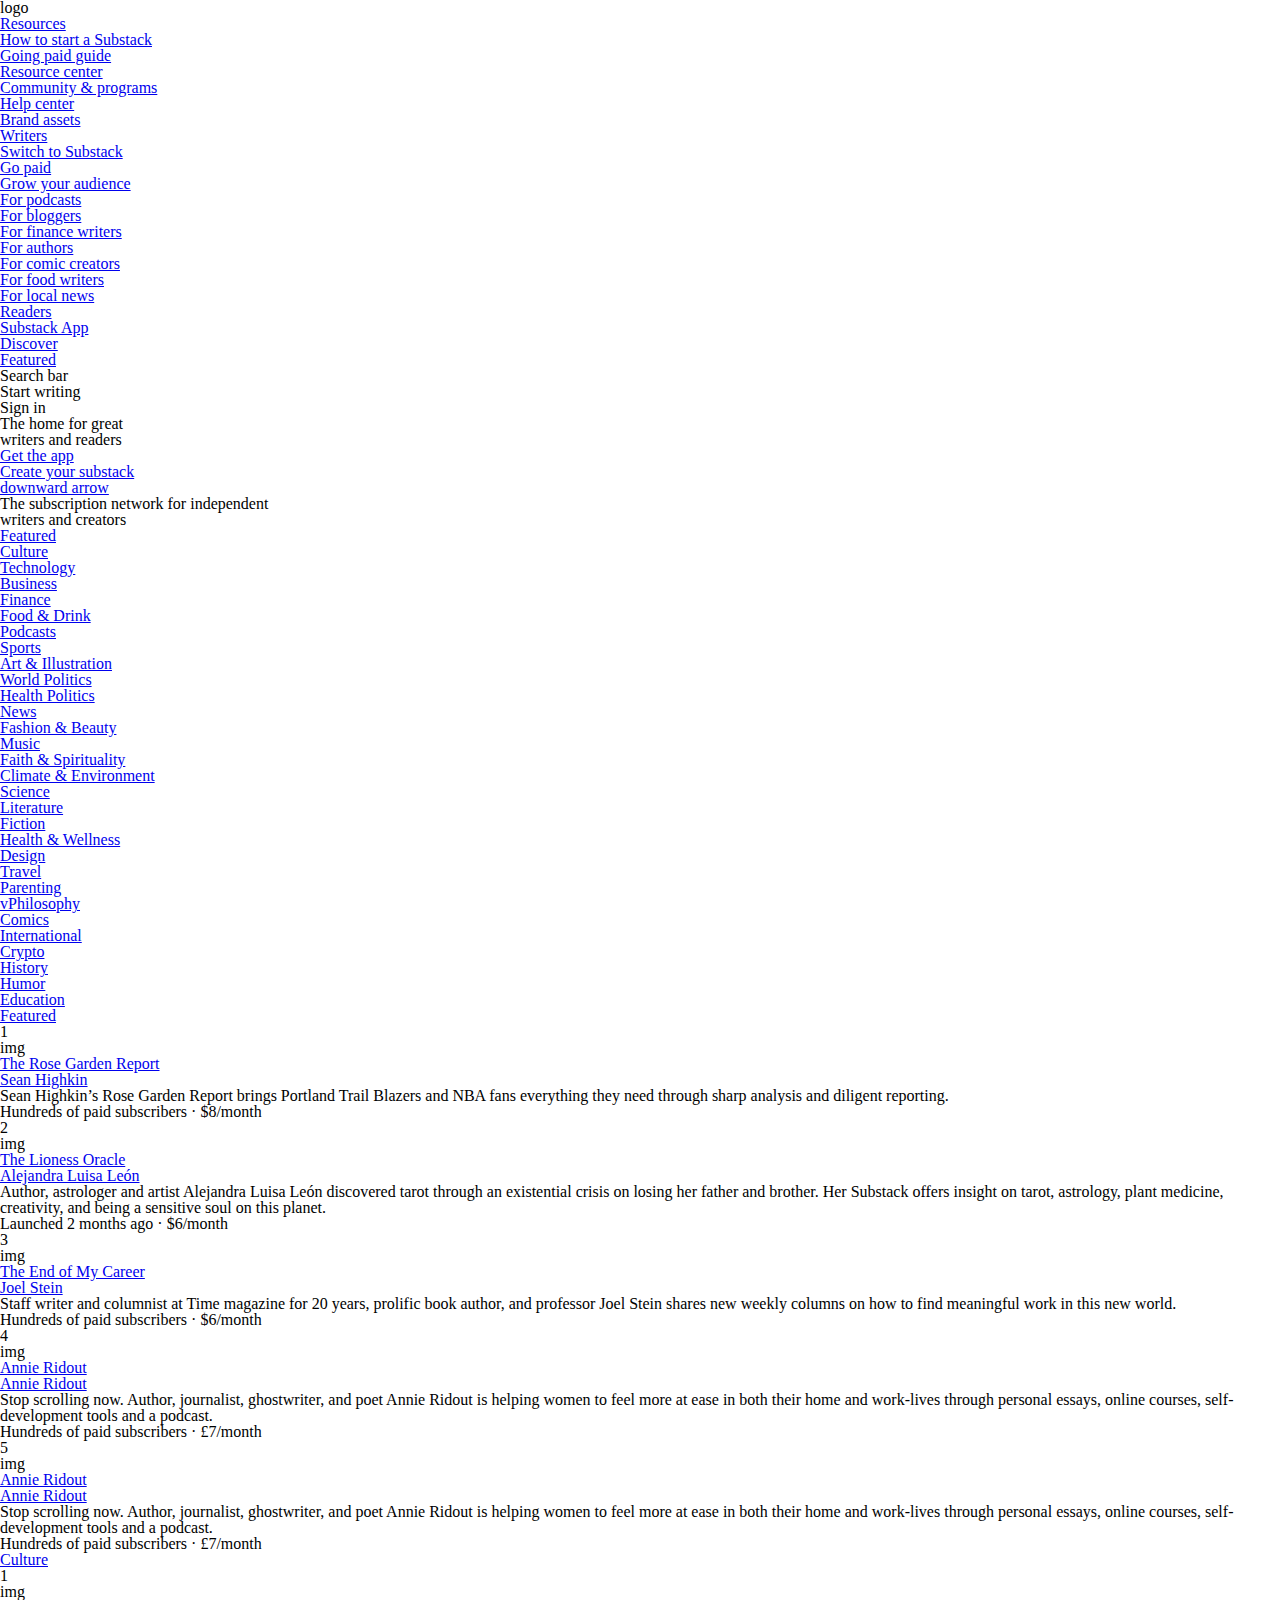
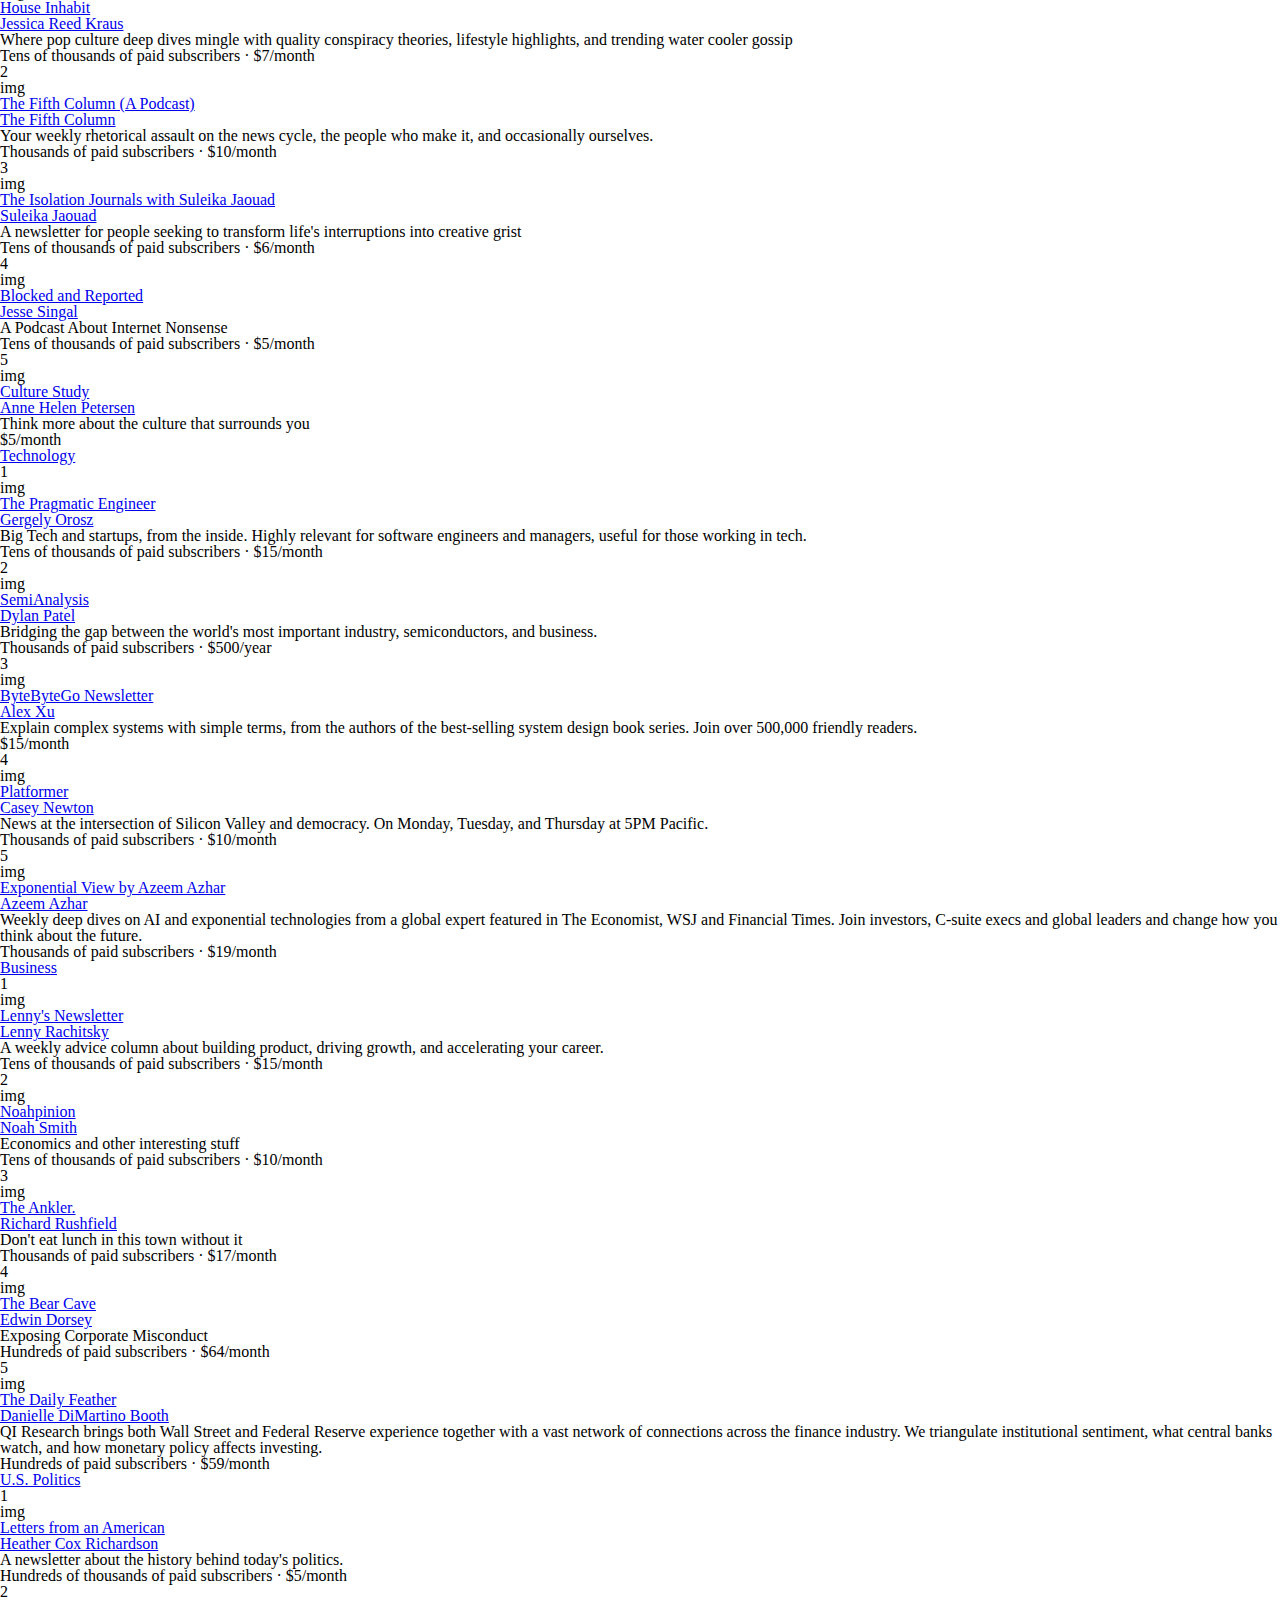
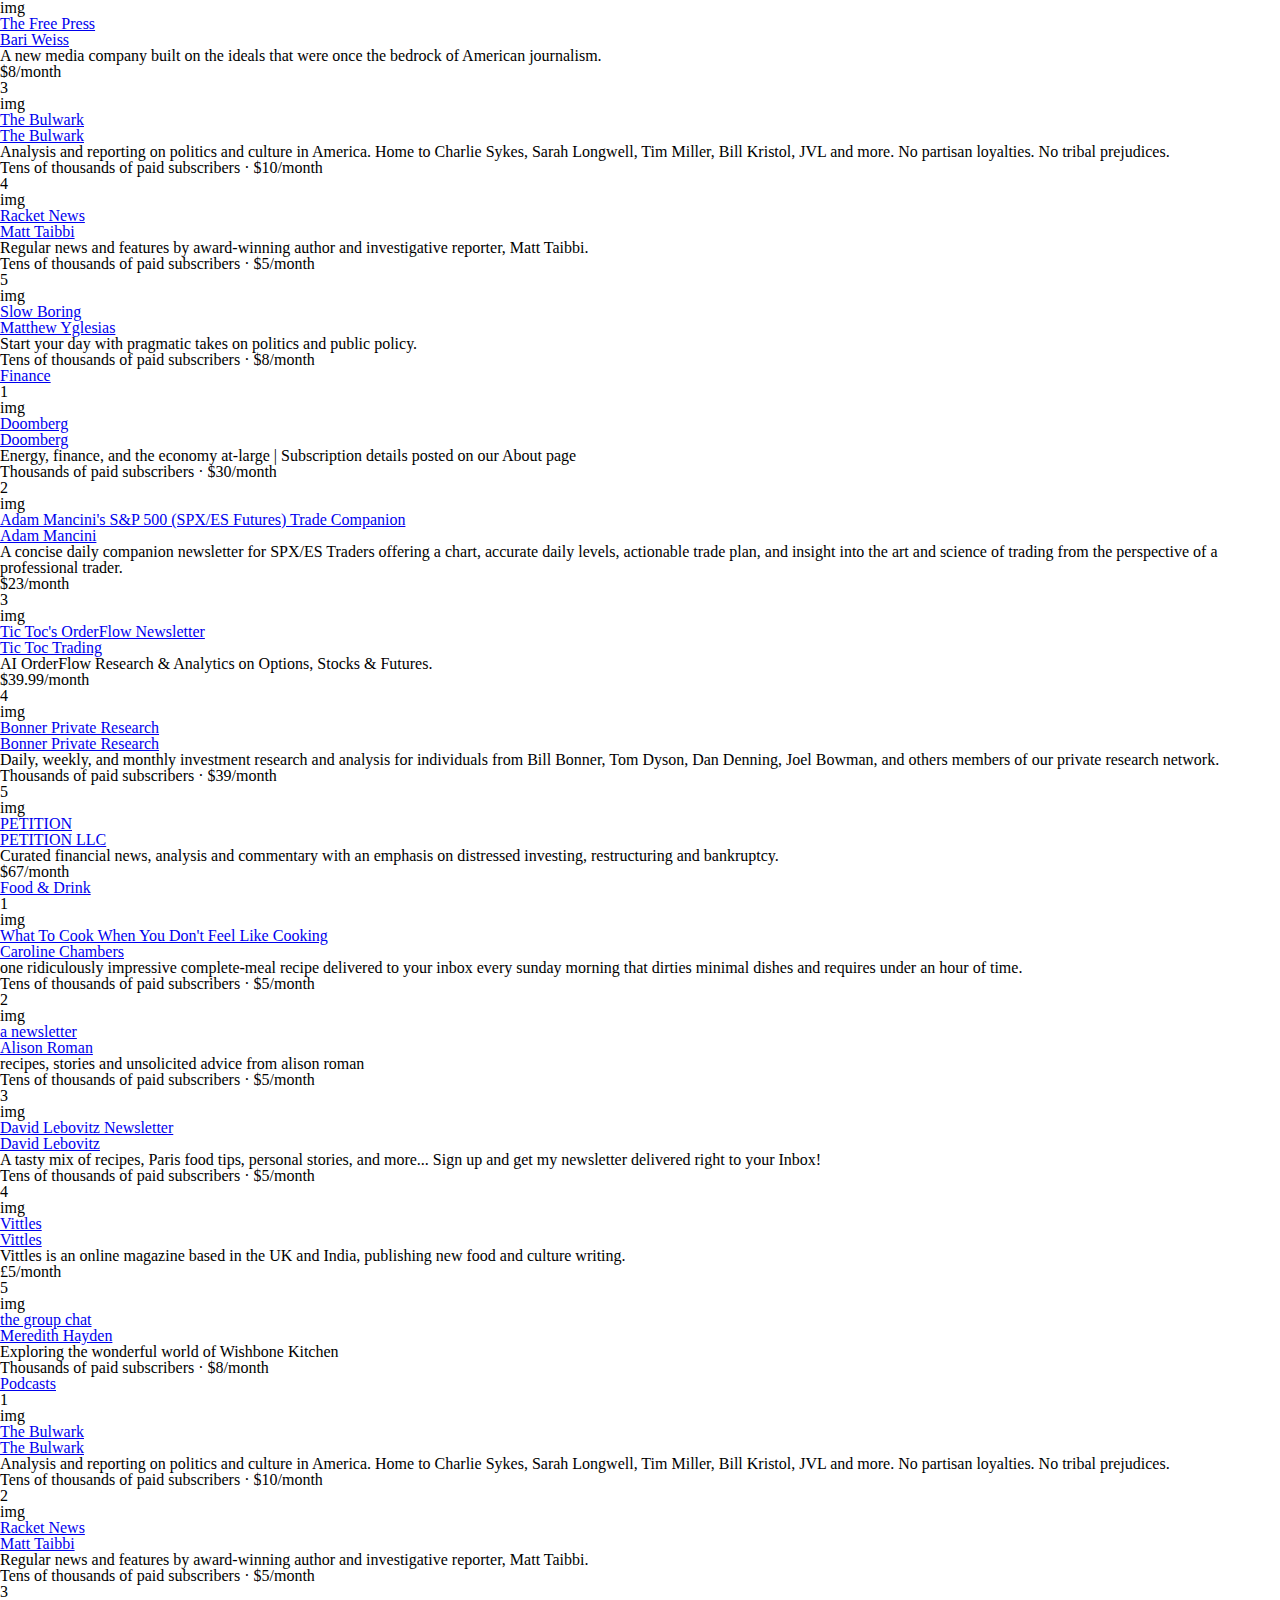
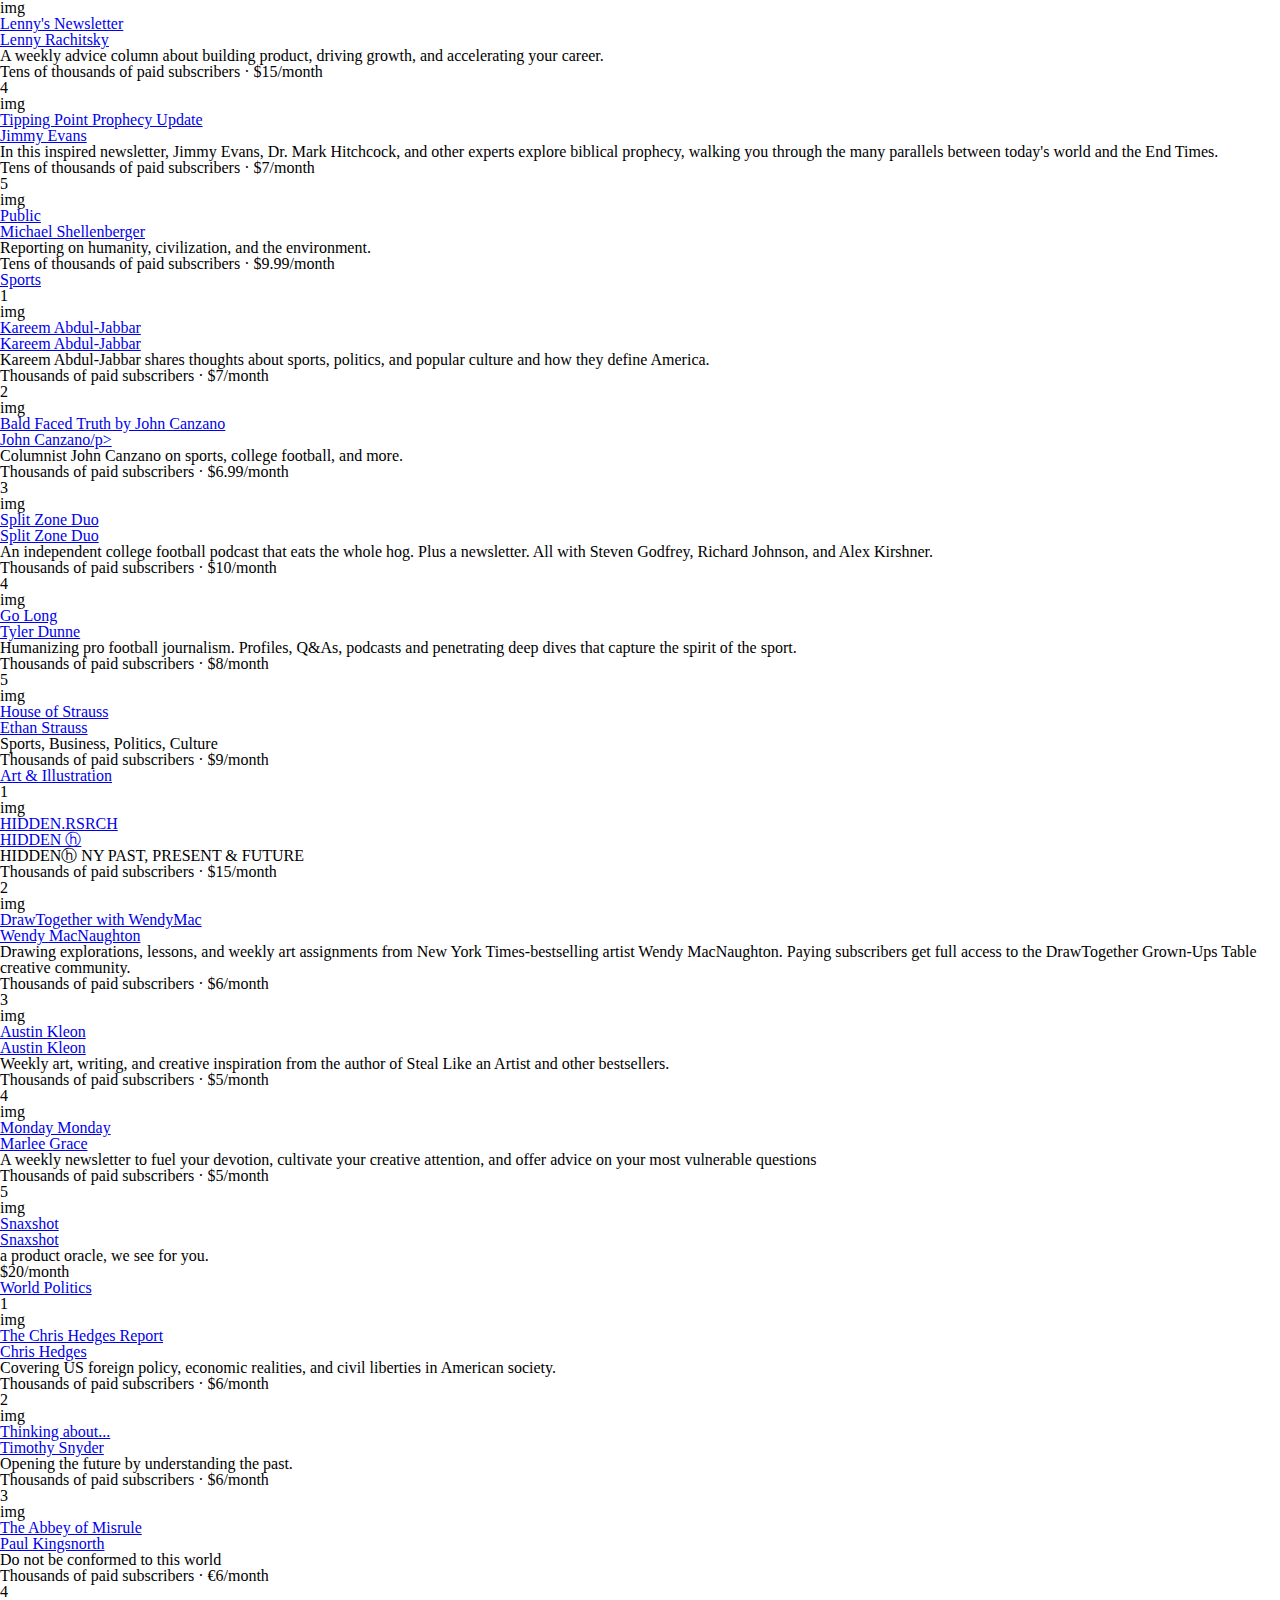
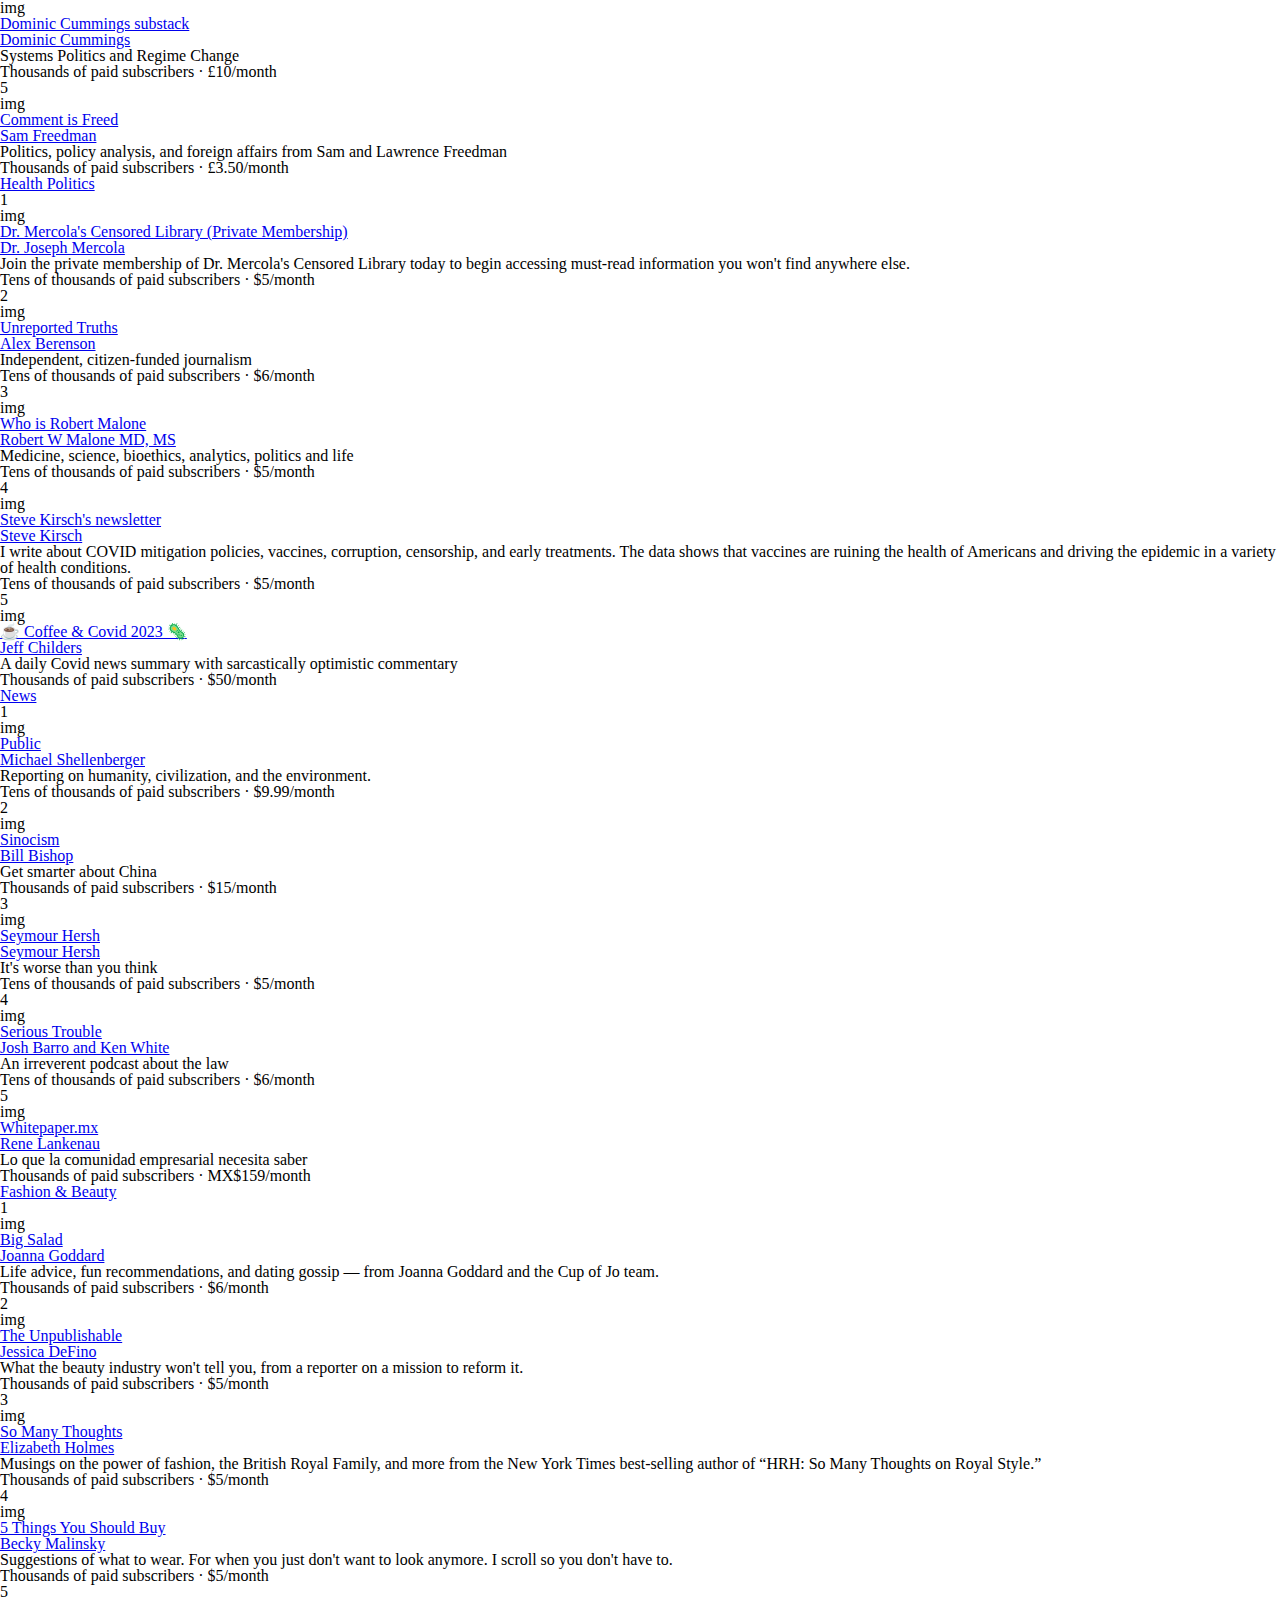
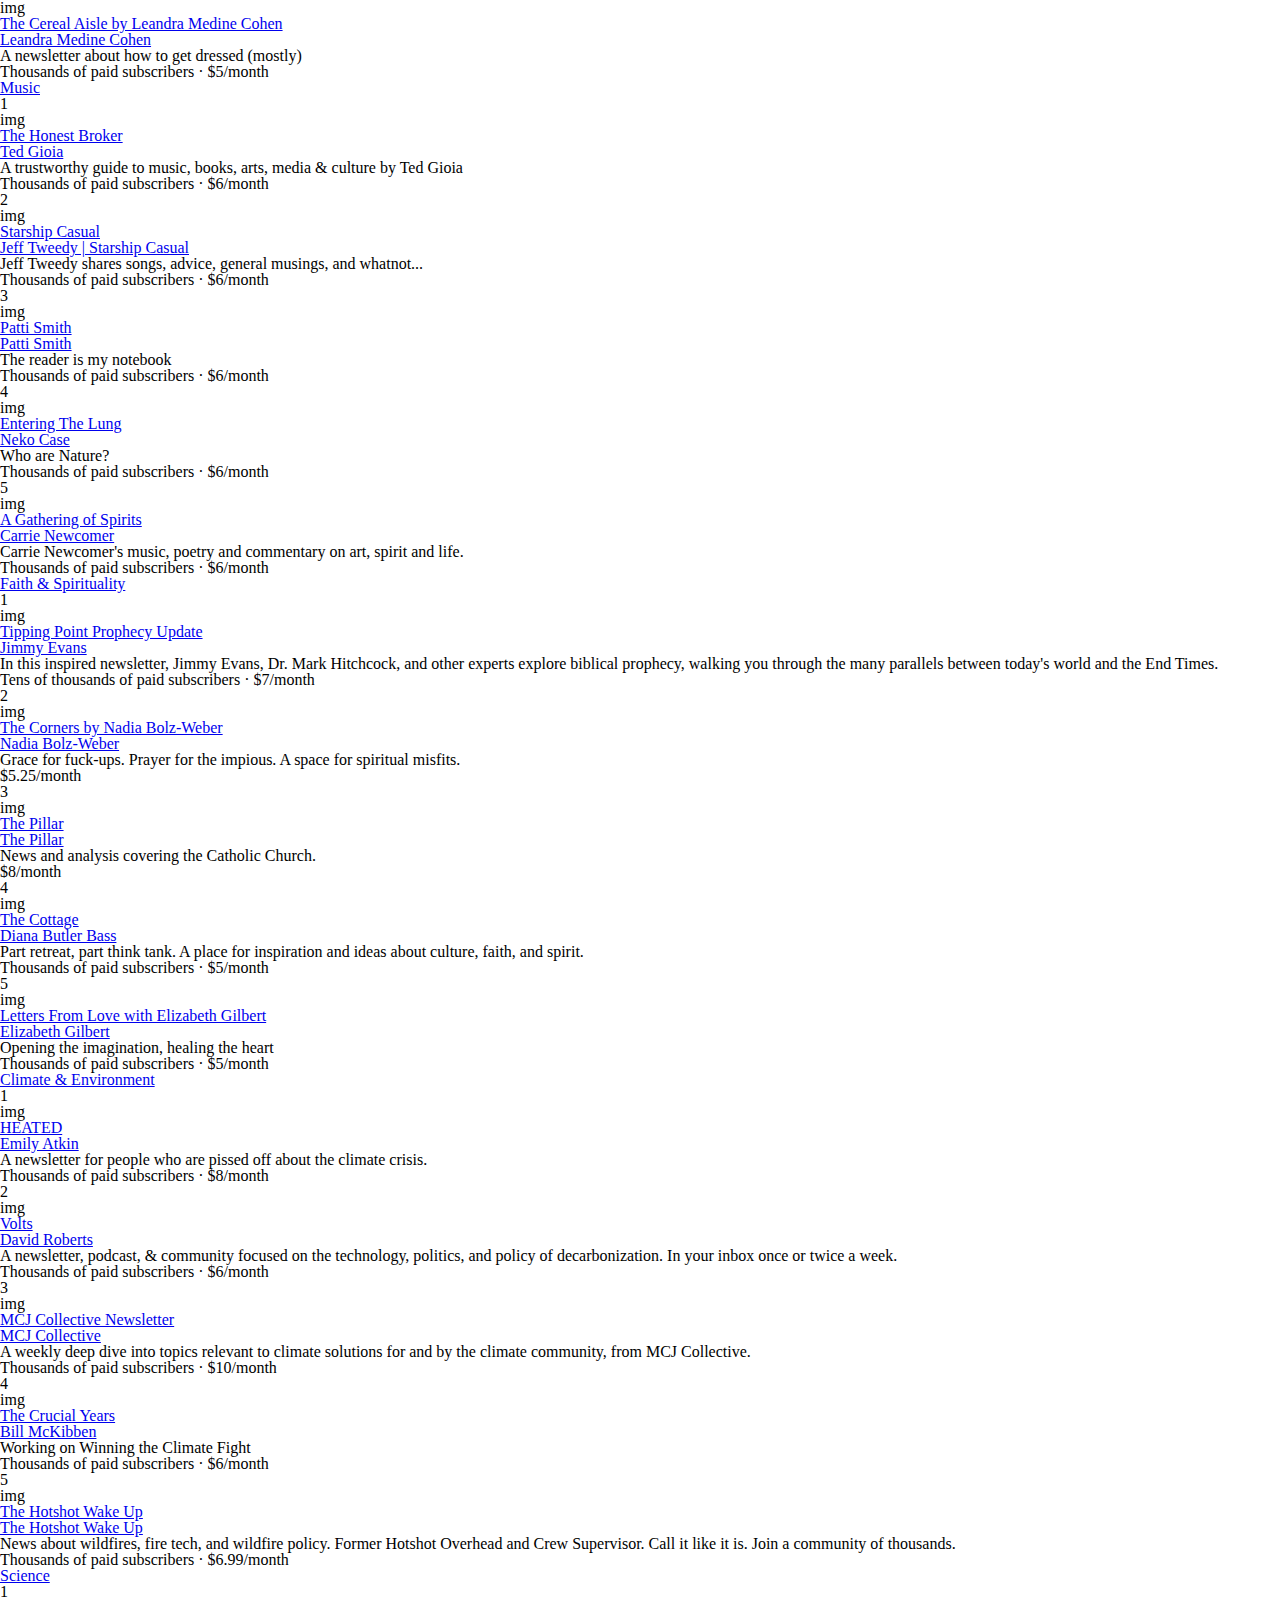
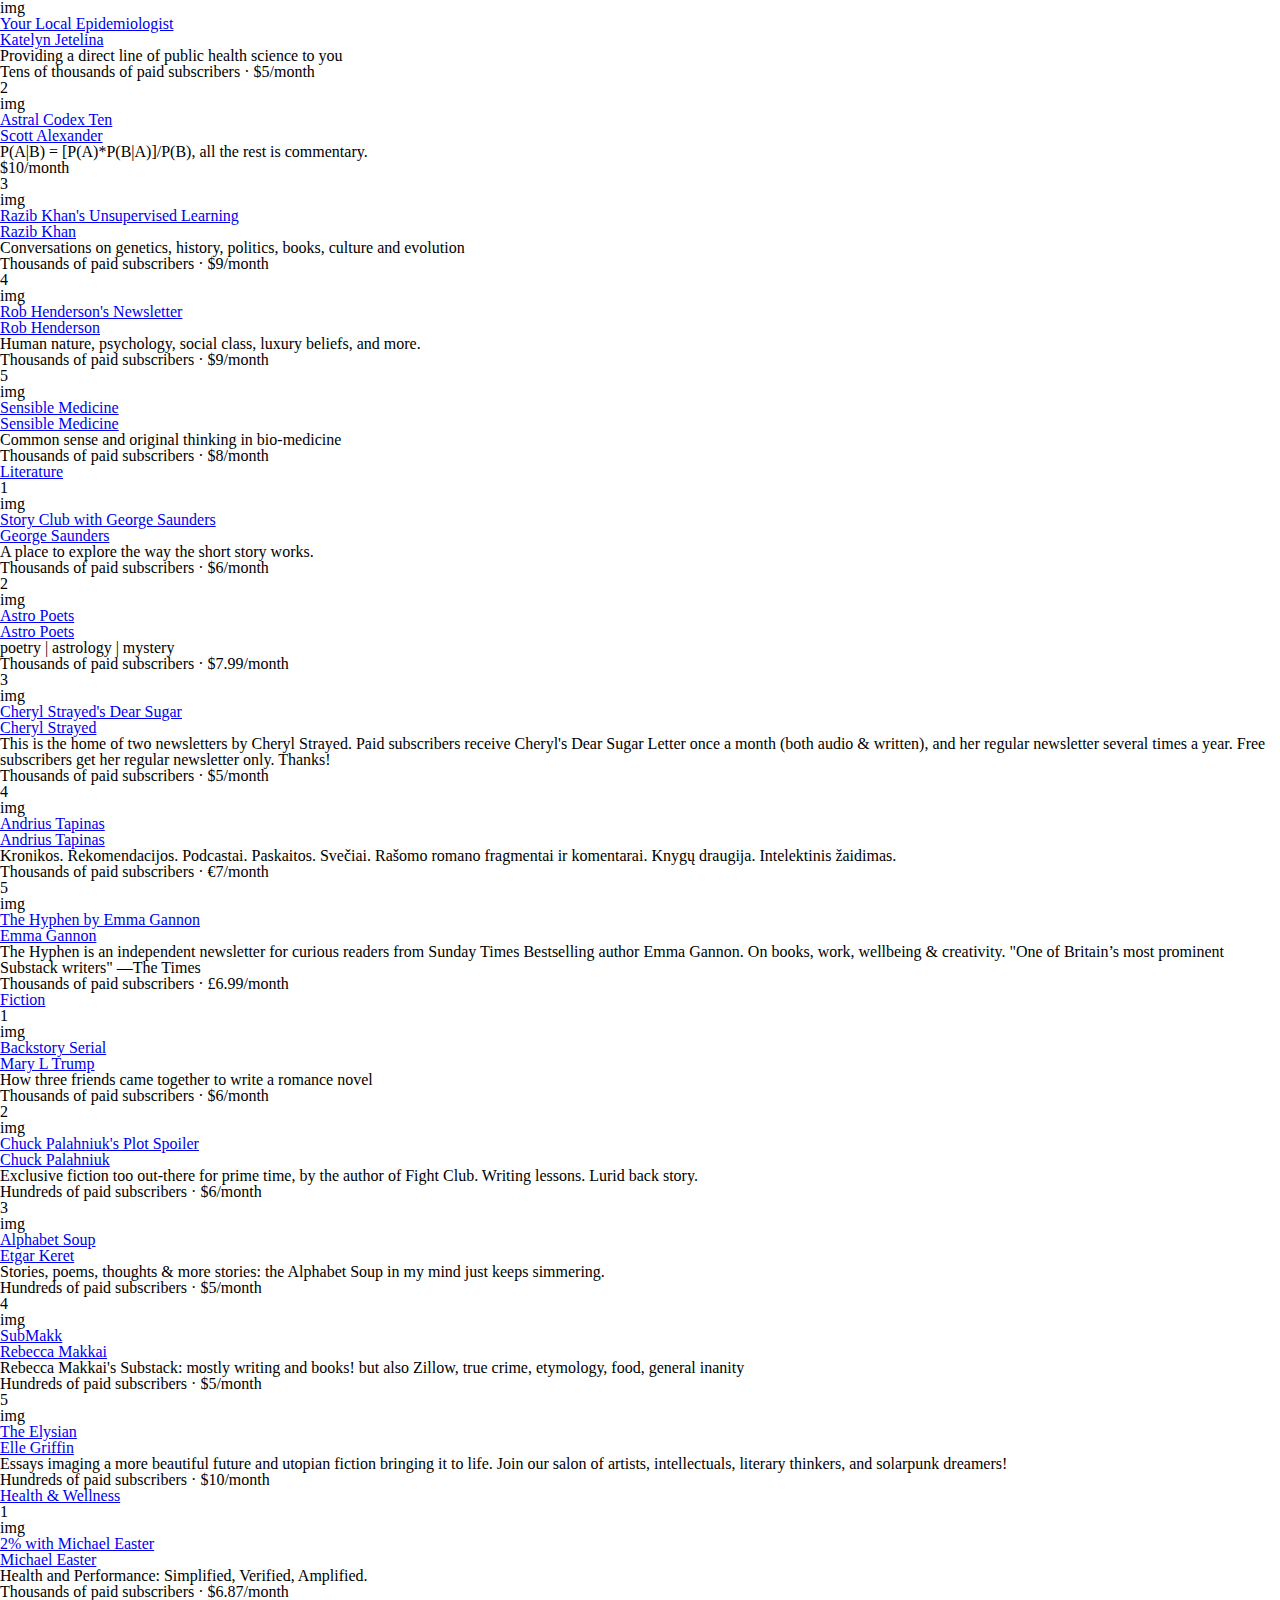
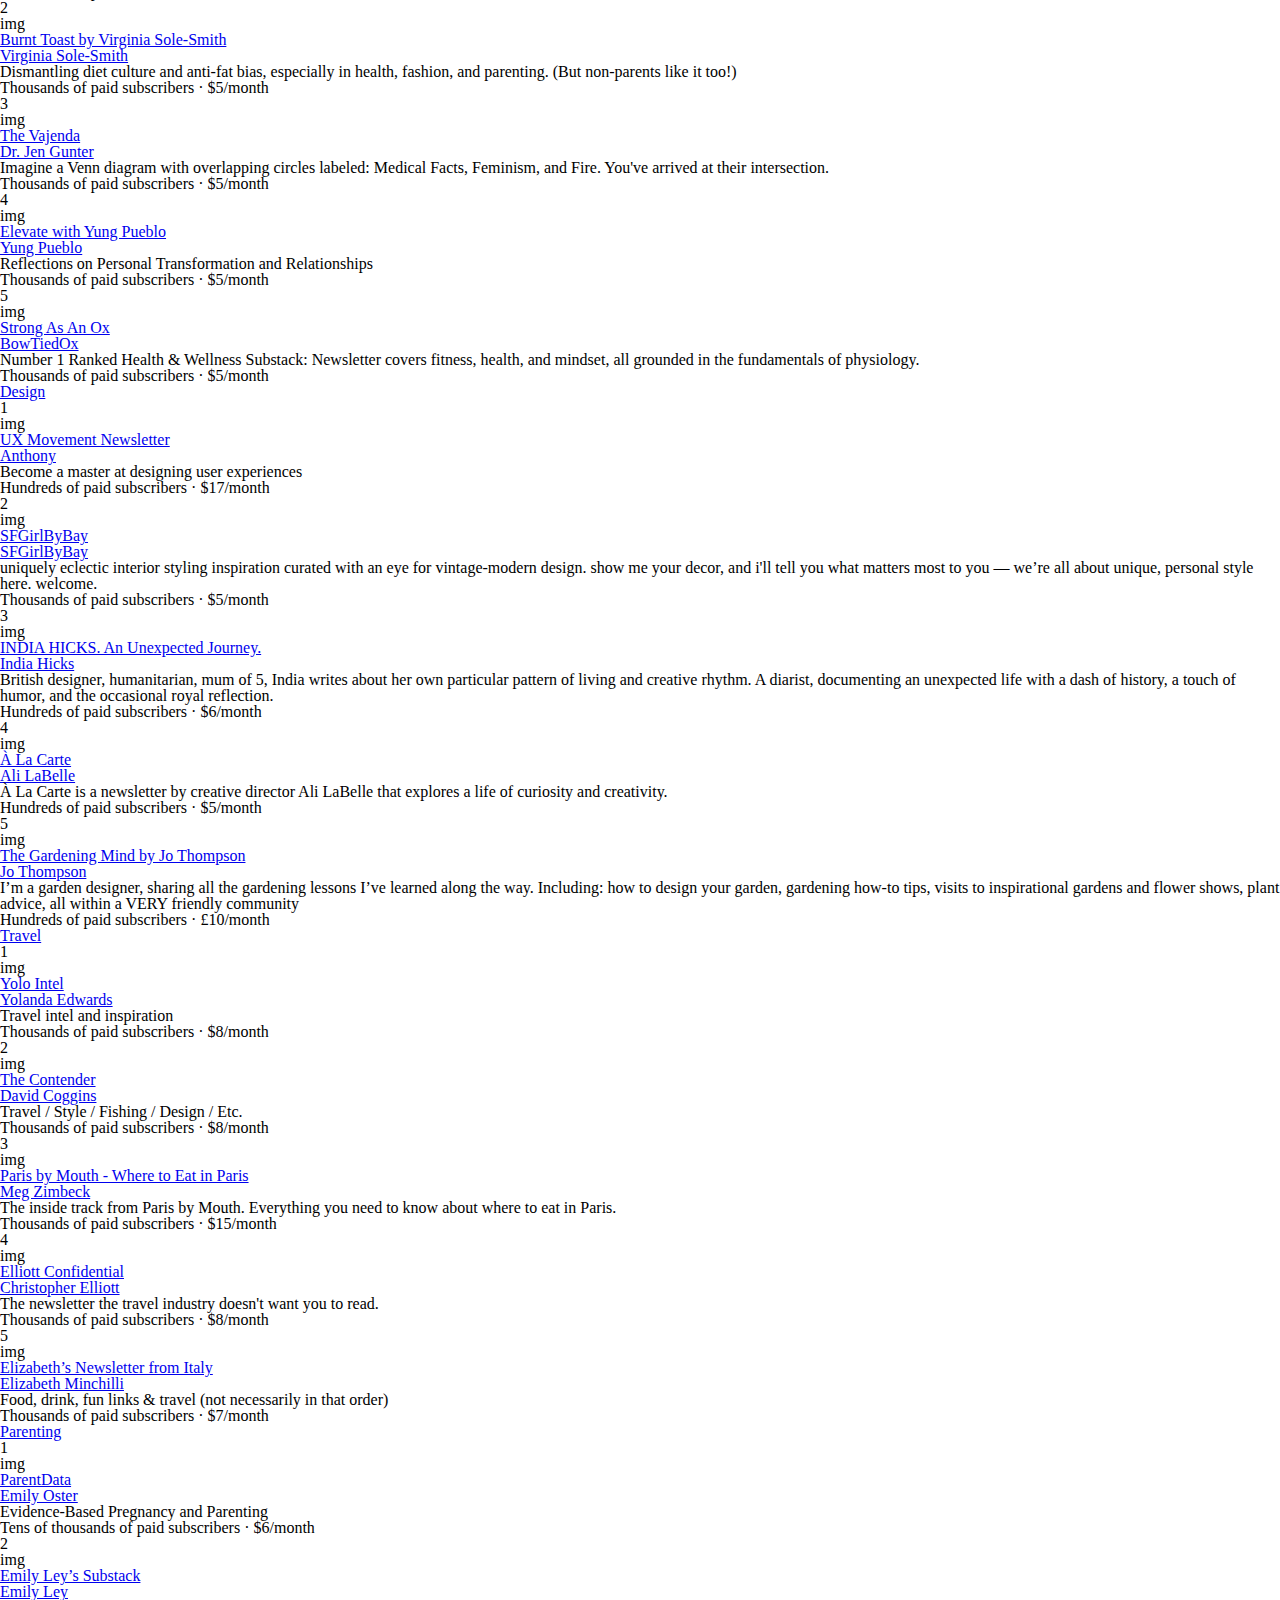
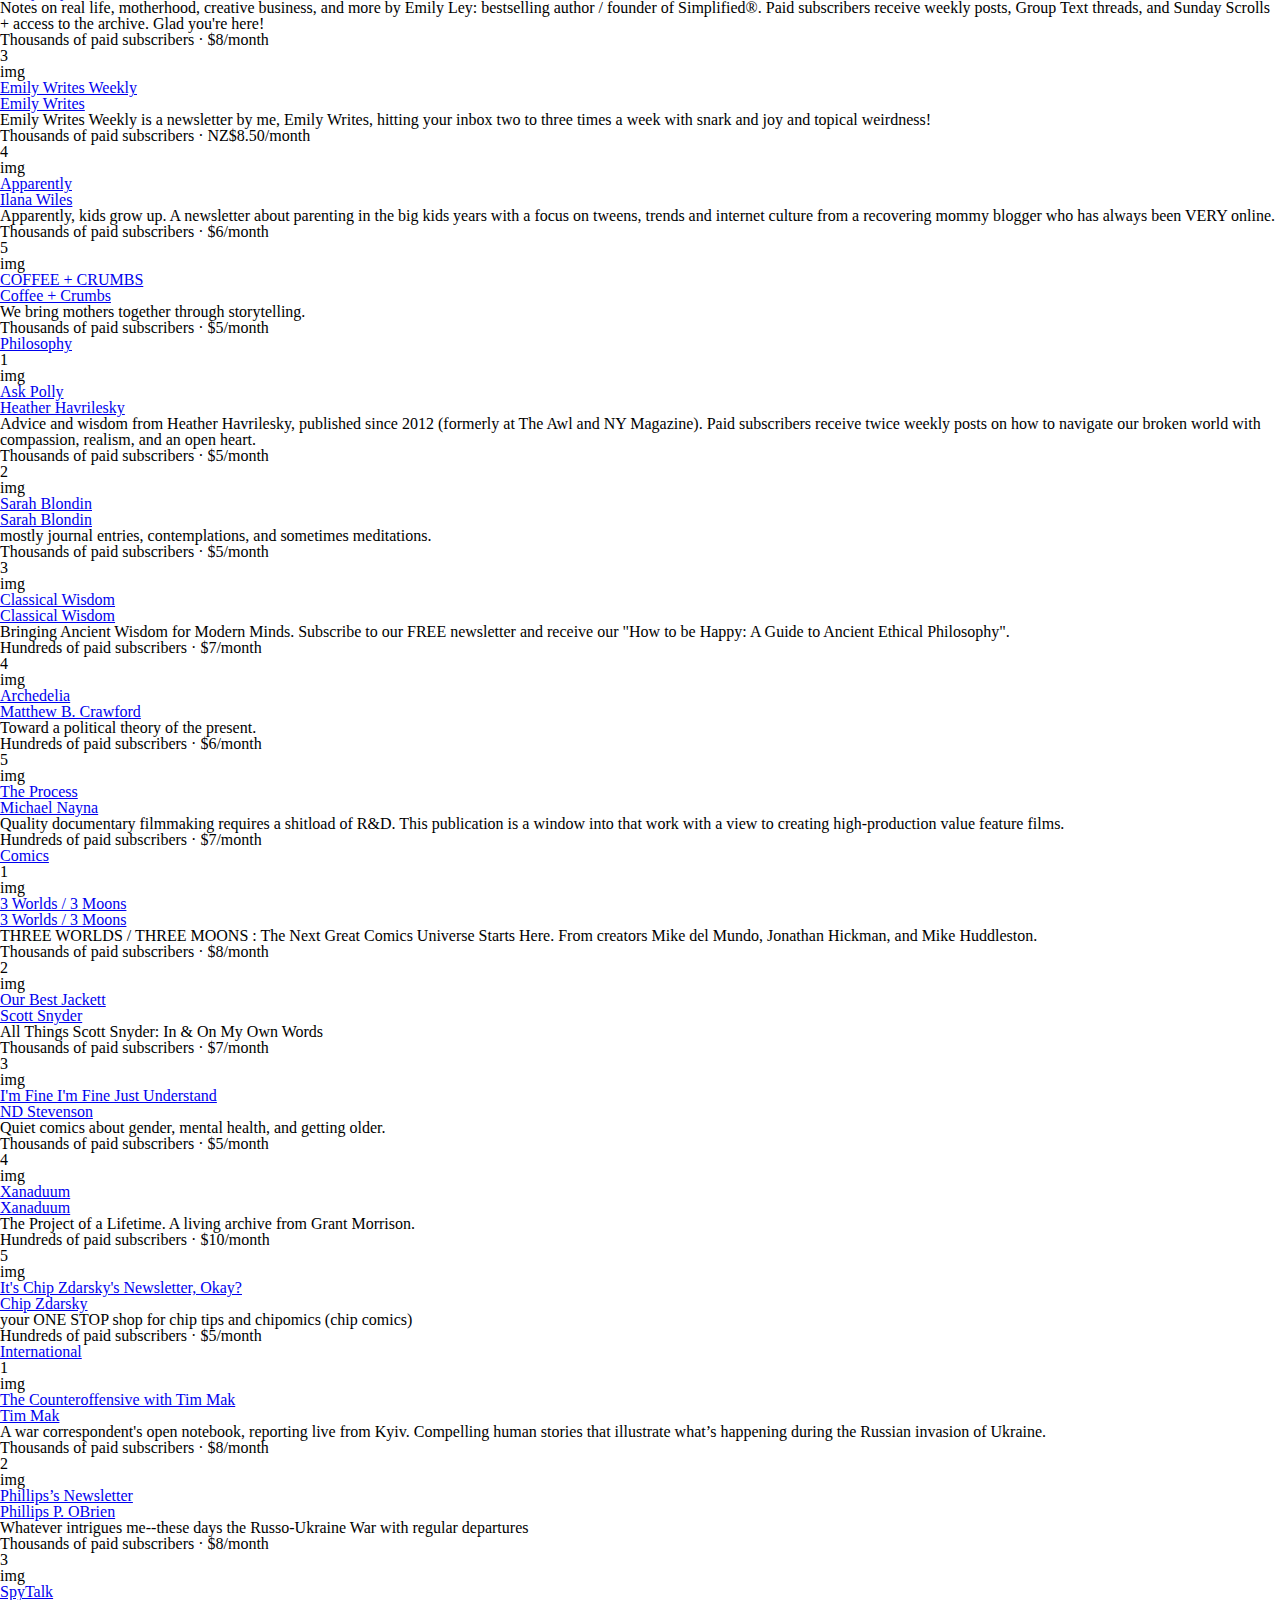
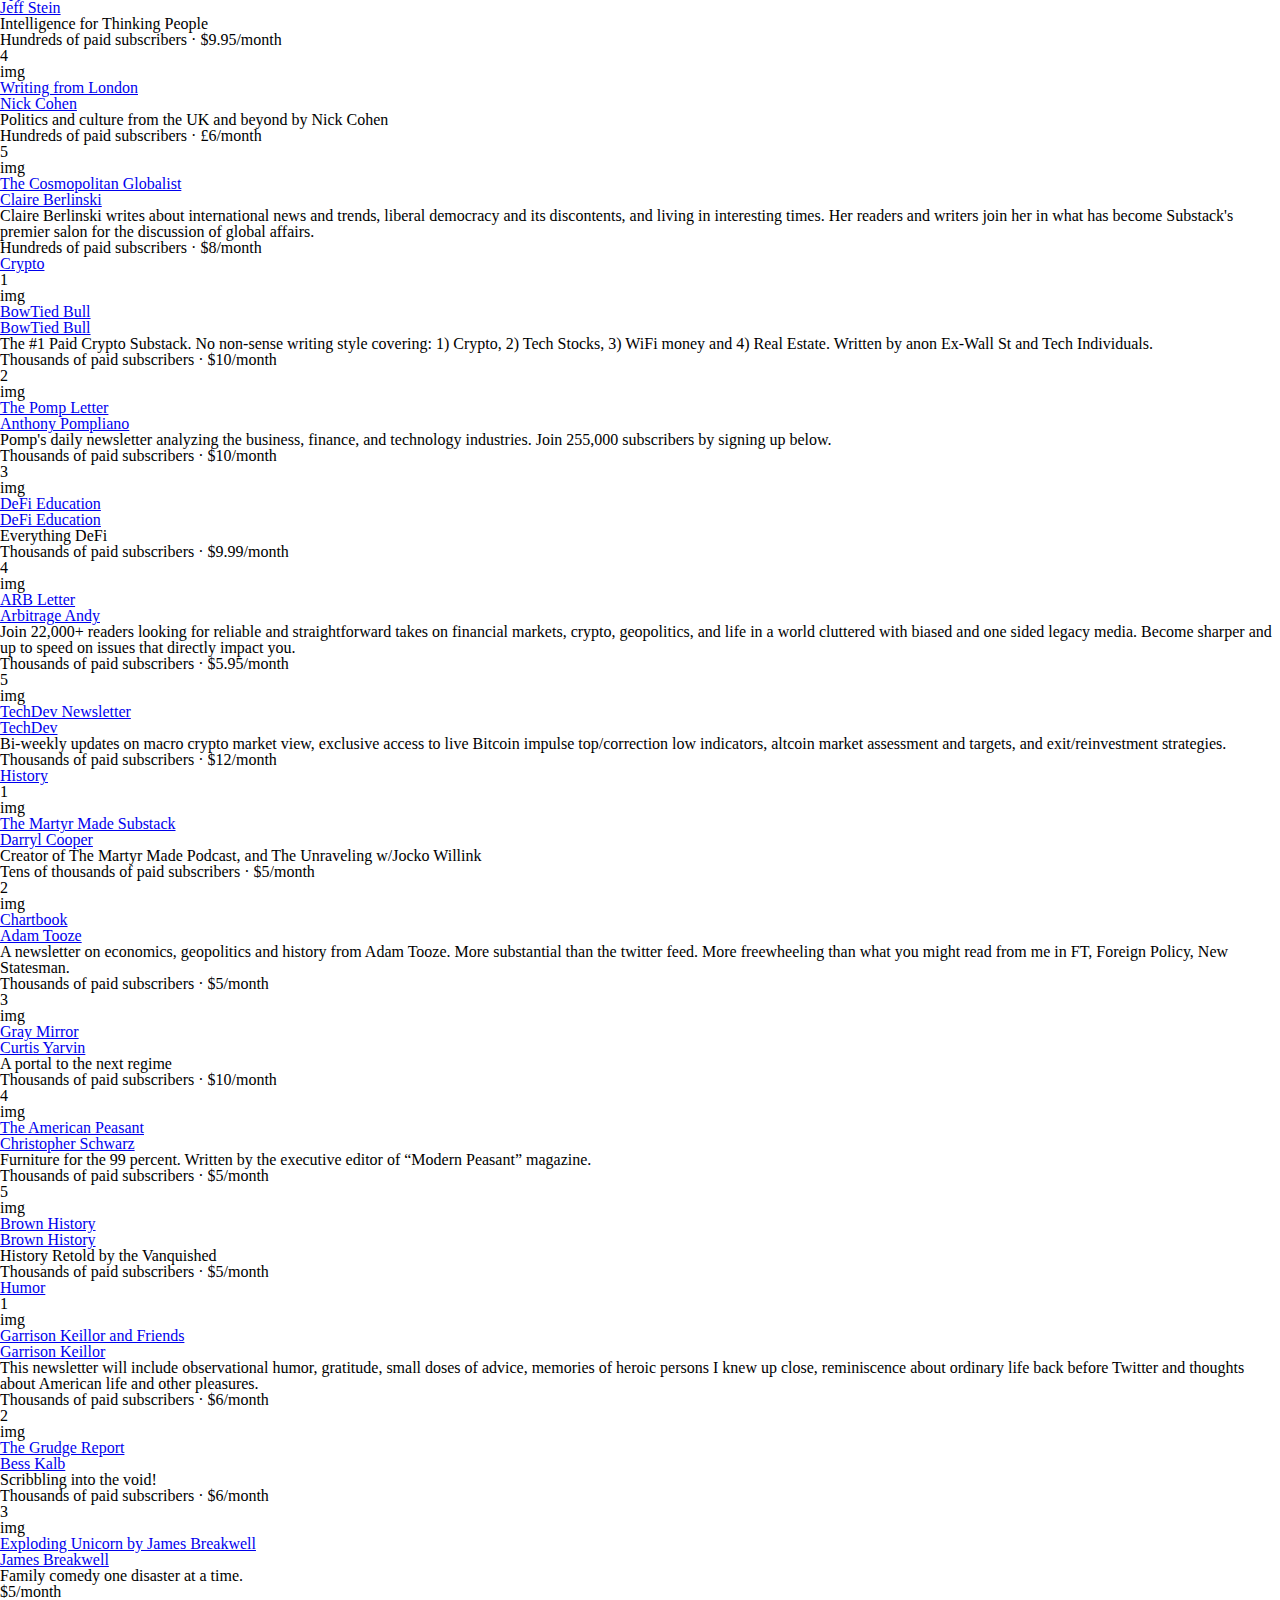
==== index.html @ 57e24f4d "Adding the heading element" ====
<!DOCTYPE html>
<html lang="en">

<head>
    <meta charset="UTF-8">
    <meta name="viewport" content="width=device-width, initial-scale=1.0">
    <title>Substaack</title>
    <link rel="stylesheet" href="./assets/styles/base.css">
    <link rel="stylesheet" href="./assets/styles/component.css">
    <link rel="stylesheet" href="./assets/styles/module.css">
</head>

<body>
    <!--
        ===================================================================================================
        ===================================================================================================
        Header
        ===================================================================================================
        ===================================================================================================
    -->
    <header>
        <section>
            <nav>
                <section>
                    <div>logo</div>
                    <ul>
                        <li><a href="#">Resources</a>
                            <div>
                                <ul>
                                    <li><a href="#">How to start a Substack</a></li>
                                    <li><a href="#">Going paid guide</a></li>
                                    <li><a href="#">Resource center</a></li>
                                    <li><a href="#">Community & programs</a></li>
                                    <li><a href="#">Help center</a></li>
                                    <li><a href="#">Brand assets</a></li>
                                </ul>
                            </div>
                        </li>
                        <li><a href="#">Writers</a>
                            <div>
                                <ul>
                                    <li><a href="#">Switch to Substack</a></li>
                                    <li><a href="#">Go paid</a></li>
                                    <li><a href="#">Grow your audience</a></li>
                                    <li><a href="#">For podcasts</a></li>
                                    <li><a href="#">For bloggers</a></li>
                                    <li><a href="#">For finance writers</a></li>
                                    <li><a href="#">For authors</a></li>
                                    <li><a href="#">For comic creators</a></li>
                                    <li><a href="#">For food writers</a></li>
                                    <li><a href="#">For local news</a></li>
                                </ul>
                            </div>
                        </li>
                        <li><a href="#">Readers</a>
                            <div>
                                <ul>
                                    <li><a href="#">Substack App</a></li>
                                    <li><a href="#">Discover</a></li>
                                    <li><a href="#">Featured</a></li>
                                </ul>
                            </div>
                        </li>
                    </ul>
                </section>
                <section>
                    <p>Search bar</p>
                    <p>Start writing</p>
                    <p>Sign in</p>
                </section>
            </nav>
            <div>
                <h1>
                    <p>The home for great</p>
                    <p>writers and readers</p>
                </h1>
                <p><a href="#">Get the app</a></p>
                <p><a href="#">Create your substack</a></p>
            </div>
            <a href="#">downward arrow</a>
        </section>
    </header>
    <!--
        ===================================================================================================
        ===================================================================================================
        main
        ===================================================================================================
        ===================================================================================================
    -->
    <main>
        <div>
            <h2>
                <p>The subscription network for independent</p>
                <p>writers and creators</p>
            </h2>
        </div>
        <section>
            <ul>
                <li><a href="#">Featured</a></li>
                <li><a href="#">Culture</a></li>
                <li><a href="#">Technology</a></li>
                <li><a href="#">Business</a></li>
                <li><a href="#">Finance</a></li>
                <li><a href="#">Food & Drink</a></li>
                <li><a href="#">Podcasts</a></li>
                <li><a href="#">Sports</a></li>
                <li><a href="#">Art & Illustration</a></li>
                <li><a href="#">World Politics</a></li>
                <li><a href="#">Health Politics</a></li>
                <li><a href="#">News</a></li>
                <li><a href="#">Fashion & Beauty</a></li>
                <li><a href="#">Music</a></li>
                <li><a href="#">Faith & Spirituality</a></li>
                <li><a href="#">Climate & Environment</a></li>
                <li><a href="#">Science</a></li>
                <li><a href="#">Literature</a></li>
                <li><a href="#">Fiction</a></li>
                <li><a href="#">Health & Wellness</a></li>
                <li><a href="#">Design</a></li>
                <li><a href="#">Travel</a></li>
                <li><a href="#">Parenting</a></li>
                <li><a href="#">vPhilosophy</a></li>
                <li><a href="#">Comics</a></li>
                <li><a href="#">International</a></li>
                <li><a href="#">Crypto</a></li>
                <li><a href="#">History</a></li>
                <li><a href="#">Humor</a></li>
                <li><a href="#">Education</a></li>
            </ul>
            <section>
                <li><a href="#">Featured</a>
                    <section>
                        <div>1</div>
                        <section>
                            <div>img</div>
                            <div>
                                <a href="#">
                                    <p>The Rose Garden Report</p>
                                    <p>Sean Highkin</p>
                                </a>
                            </div>
                        </section>
                        <div>
                            <h5>
                                <p>Sean Highkin’s Rose Garden Report brings Portland Trail Blazers and NBA fans
                                    everything
                                    they need through sharp analysis and diligent reporting.
                                </p>
                            </h5>
                            <h5>
                                <p>Hundreds of paid subscribers · $8/month</p>
                            </h5>
                        </div>
                    </section>
                    <section>
                        <div>2</div>
                        <section>
                            <div>img</div>
                            <div>
                                <a href="#">
                                    <p>The Lioness Oracle</p>
                                    <p>Alejandra Luisa León</p>
                                </a>
                            </div>
                        </section>
                        <div>
                            <h5>
                                <p>Author, astrologer and artist Alejandra Luisa León discovered tarot through an
                                    existential crisis on losing her father and brother. Her Substack offers insight on
                                    tarot, astrology, plant medicine, creativity, and being a sensitive soul on this
                                    planet.
                                </p>
                            </h5>
                            <h5>
                                <p>Launched 2 months ago · $6/month</p>
                            </h5>
                        </div>
                    </section>
                    <section>
                        <div>3</div>
                        <section>
                            <div>img</div>
                            <div>
                                <a href="#">
                                    <p>The End of My Career</p>
                                    <p>Joel Stein</p>
                                </a>
                            </div>
                        </section>
                        <div>
                            <h5>
                                <p>Staff writer and columnist at Time magazine for 20 years, prolific book author, and
                                    professor Joel Stein shares new weekly columns on how to find meaningful work in
                                    this
                                    new world.
                                </p>
                            </h5>
                            <h5>
                                <p>Hundreds of paid subscribers · $6/month</p>
                            </h5>
                        </div>
                    </section>
                    <section>
                        <div>4</div>
                        <section>
                            <div>img</div>
                            <div>
                                <a href="#">
                                    <p>Annie Ridout</p>
                                    <p>Annie Ridout</p>
                                </a>
                            </div>
                        </section>
                        <div>
                            <h5>
                                <p>Stop scrolling now. Author, journalist, ghostwriter, and poet Annie Ridout is helping
                                    women to feel more at ease in both their home and work-lives through personal
                                    essays,
                                    online courses, self-development tools and a podcast.
                                </p>
                            </h5>
                            <h5>
                                <p>Hundreds of paid subscribers · £7/month</p>
                            </h5>
                        </div>
                    </section>
                    <section>
                        <div>5</div>
                        <section>
                            <div>img</div>
                            <div>
                                <a href="#">
                                    <p>Annie Ridout</p>
                                    <p>Annie Ridout</p>
                                </a>
                            </div>
                        </section>
                        <div>
                            <h5>
                                <p>Stop scrolling now. Author, journalist, ghostwriter, and poet Annie Ridout is helping
                                    women to feel more at ease in both their home and work-lives through personal
                                    essays,
                                    online courses, self-development tools and a podcast.
                                </p>
                            </h5>
                            <h5>
                                <p>Hundreds of paid subscribers · £7/month</p>
                            </h5>
                        </div>
                    </section>
                </li>
                <!--
                    ============================================================================
                    ============================================================================
                -->
                <li><a href="#">Culture</a>
                    <section>
                        <div>1</div>
                        <section>
                            <div>img</div>
                            <div>
                                <a href="#">
                                    <p>House Inhabit</p>
                                    <p>Jessica Reed Kraus</p>
                                </a>
                            </div>
                        </section>
                        <div>
                            <h5>
                                <p>
                                    Where pop culture deep dives mingle with quality conspiracy theories, lifestyle highlights, and trending water cooler gossip
                                </p>
                            </h5>
                            <h5>
                                <p>
                                    Tens of thousands of paid subscribers · $7/month
                                </p>
                            </h5>
                        </div>
                    </section>
                    <section>
                        <div>2</div>
                        <section>
                            <div>img</div>
                            <div>
                                <a href="#">
                                    <p>The Fifth Column (A Podcast)</p>
                                    <p>The Fifth Column</p>
                                </a>
                            </div>
                        </section>
                        <div>
                            <h5>
                                <p>
                                    Your weekly rhetorical assault on the news cycle, the people who make it, and occasionally ourselves.
                                </p>
                            </h5>
                            <h5>
                                <p>
                                    Thousands of paid subscribers · $10/month
                                </p>
                            </h5>
                        </div>
                    </section>
                    <section>
                        <div>3</div>
                        <section>
                            <div>img</div>
                            <div>
                                <a href="#">
                                    <p>The Isolation Journals with Suleika Jaouad</p>
                                    <p>Suleika Jaouad</p>
                                </a>
                            </div>
                        </section>
                        <div>
                            <h5>
                                <p>
                                    A newsletter for people seeking to transform life's interruptions into creative grist
                                </p>
                            </h5>
                            <h5>
                                <p>
                                    Tens of thousands of paid subscribers · $6/month
                                </p>
                            </h5>
                        </div>
                    </section>
                    <section>
                        <div>4</div>
                        <section>
                            <div>img</div>
                            <div>
                                <a href="#">
                                    <p>Blocked and Reported</p>
                                    <p>Jesse Singal</p>
                                </a>
                            </div>
                        </section>
                        <div>
                            <h5>
                                <p>
                                    A Podcast About Internet Nonsense
                                </p>
                            </h5>
                            <h5>
                                <p>
                                    Tens of thousands of paid subscribers · $5/month
                                </p>
                            </h5>
                        </div>
                    </section>
                    <section>
                        <div>5</div>
                        <section>
                            <div>img</div>
                            <div>
                                <a href="#">
                                    <p>Culture Study</p>
                                    <p>Anne Helen Petersen</p>
                                </a>
                            </div>
                        </section>
                        <div>
                            <h5>
                                <p>
                                    Think more about the culture that surrounds you
                                </p>
                            </h5>
                            <h5>
                                <p>
                                    $5/month
                                </p>
                            </h5>
                        </div>
                    </section>
                </li>
                <!--
                    ============================================================================
                    ============================================================================
                -->
                <li><a href="#">Technology</a>
                    <section>
                        <div>1</div>
                        <section>
                            <div>img</div>
                            <div>
                                <a href="#">
                                    <p>The Pragmatic Engineer</p>
                                    <p>Gergely Orosz</p>
                                </a>
                            </div>
                        </section>
                        <div>
                            <h5>
                                <p>
                                    Big Tech and startups, from the inside. Highly relevant for software engineers and managers, useful for those working in tech.
                                </p>
                            </h5>
                            <h5>
                                <p>
                                    Tens of thousands of paid subscribers · $15/month
                                </p>
                            </h5>
                        </div>
                    </section>
                    <section>
                        <div>2</div>
                        <section>
                            <div>img</div>
                            <div>
                                <a href="#">
                                    <p>SemiAnalysis</p>
                                    <p>Dylan Patel</p>
                                </a>
                            </div>
                        </section>
                        <div>
                            <h5>
                                <p>
                                    Bridging the gap between the world's most important industry, semiconductors, and business.
                                </p>
                            </h5>
                            <h5>
                                <p>
                                    Thousands of paid subscribers · $500/year
                                </p>
                            </h5>
                        </div>
                    </section>
                    <section>
                        <div>3</div>
                        <section>
                            <div>img</div>
                            <div>
                                <a href="#">
                                    <p>ByteByteGo Newsletter</p>
                                    <p>Alex Xu</p>
                                </a>
                            </div>
                        </section>
                        <div>
                            <h5>
                                <p>
                                    Explain complex systems with simple terms, from the authors of the best-selling system design book series. Join over 500,000 friendly readers.
                                </p>
                            </h5>
                            <h5>
                                <p>
                                    $15/month
                                </p>
                            </h5>
                        </div>
                    </section>
                    <section>
                        <div>4</div>
                        <section>
                            <div>img</div>
                            <div>
                                <a href="#">
                                    <p>Platformer</p>
                                    <p>Casey Newton</p>
                                </a>
                            </div>
                        </section>
                        <div>
                            <h5>
                                <p>
                                    News at the intersection of Silicon Valley and democracy. On Monday, Tuesday, and Thursday at 5PM Pacific.
                                </p>
                            </h5>
                            <h5>
                                <p>
                                    Thousands of paid subscribers · $10/month
                                </p>
                            </h5>
                        </div>
                    </section>
                    <section>
                        <div>5</div>
                        <section>
                            <div>img</div>
                            <div>
                                <a href="#">
                                    <p>Exponential View by Azeem Azhar</p>
                                    <p>Azeem Azhar</p>
                                </a>
                            </div>
                        </section>
                        <div>
                            <h5>
                                <p>
                                    Weekly deep dives on AI and exponential technologies from a global expert featured in The Economist, WSJ and Financial Times. Join investors, C-suite execs and global leaders and change how you think about the future.
                                </p>
                            </h5>
                            <h5>
                                <p>
                                    Thousands of paid subscribers · $19/month
                                </p>
                            </h5>
                        </div>
                    </section>
                </li>
                <!--
                    ============================================================================
                    ============================================================================
                -->
                <li><a href="#">Business</a>
                    <section>
                        <div>1</div>
                        <section>
                            <div>img</div>
                            <div>
                                <a href="#">
                                    <p>Lenny's Newsletter</p>
                                    <p>Lenny Rachitsky</p>
                                </a>
                            </div>
                        </section>
                        <div>
                            <h5>
                                <p>
                                    A weekly advice column about building product, driving growth, and accelerating your career.
                                </p>
                            </h5>
                            <h5>
                                <p>
                                    Tens of thousands of paid subscribers · $15/month
                                </p>
                            </h5>
                        </div>
                    </section>
                    <section>
                        <div>2</div>
                        <section>
                            <div>img</div>
                            <div>
                                <a href="#">
                                    <p>Noahpinion</p>
                                    <p>Noah Smith</p>
                                </a>
                            </div>
                        </section>
                        <div>
                            <h5>
                                <p>
                                    Economics and other interesting stuff
                                </p>
                            </h5>
                            <h5>
                                <p>
                                    Tens of thousands of paid subscribers · $10/month
                                </p>
                            </h5>
                        </div>
                    </section>
                    <section>
                        <div>3</div>
                        <section>
                            <div>img</div>
                            <div>
                                <a href="#">
                                    <p>The Ankler.</p>
                                    <p>Richard Rushfield</p>
                                </a>
                            </div>
                        </section>
                        <div>
                            <h5>
                                <p>
                                    Don't eat lunch in this town without it
                                </p>
                            </h5>
                            <h5>
                                <p>
                                    Thousands of paid subscribers · $17/month
                                </p>
                            </h5>
                        </div>
                    </section>
                    <section>
                        <div>4</div>
                        <section>
                            <div>img</div>
                            <div>
                                <a href="#">
                                    <p>The Bear Cave</p>
                                    <p>Edwin Dorsey</p>
                                </a>
                            </div>
                        </section>
                        <div>
                            <h5>
                                <p>
                                    Exposing Corporate Misconduct
                                </p>
                            </h5>
                            <h5>
                                <p>
                                    Hundreds of paid subscribers · $64/month
                                </p>
                            </h5>
                        </div>
                    </section>
                    <section>
                        <div>5</div>
                        <section>
                            <div>img</div>
                            <div>
                                <a href="#">
                                    <p>The Daily Feather</p>
                                    <p>Danielle DiMartino Booth</p>
                                </a>
                            </div>
                        </section>
                        <div>
                            <h5>
                                <p>
                                    QI Research brings both Wall Street and Federal Reserve experience together with a vast network of connections across the finance industry. We triangulate institutional sentiment, what central banks watch, and how monetary policy affects investing.
                                </p>
                            </h5>
                            <h5>
                                <p>
                                    Hundreds of paid subscribers · $59/month
                                </p>
                            </h5>
                        </div>
                    </section>
                </li>
                <!--
                    ============================================================================
                    ============================================================================
                -->
                <li><a href="#">U.S. Politics</a>
                    <section>
                        <div>1</div>
                        <section>
                            <div>img</div>
                            <div>
                                <a href="#">
                                    <p>Letters from an American</p>
                                    <p>Heather Cox Richardson</p>
                                </a>
                            </div>
                        </section>
                        <div>
                            <h5>
                                <p>
                                    A newsletter about the history behind today's politics.
                                </p>
                            </h5>
                            <h5>
                                <p>
                                    Hundreds of thousands of paid subscribers · $5/month
                                </p>
                            </h5>
                        </div>
                    </section>
                    <section>
                        <div>2</div>
                        <section>
                            <div>img</div>
                            <div>
                                <a href="#">
                                    <p>The Free Press</p>
                                    <p>Bari Weiss</p>
                                </a>
                            </div>
                        </section>
                        <div>
                            <h5>
                                <p>
                                    A new media company built on the ideals that were once the bedrock of American journalism.
                                </p>
                            </h5>
                            <h5>
                                <p>
                                    $8/month
                                </p>
                            </h5>
                        </div>
                    </section>
                    <section>
                        <div>3</div>
                        <section>
                            <div>img</div>
                            <div>
                                <a href="#">
                                    <p>The Bulwark</p>
                                    <p>The Bulwark</p>
                                </a>
                            </div>
                        </section>
                        <div>
                            <h5>
                                <p>
                                    Analysis and reporting on politics and culture in America. Home to Charlie Sykes, Sarah Longwell, Tim Miller, Bill Kristol, JVL and more. No partisan loyalties. No tribal prejudices.
                                </p>
                            </h5>
                            <h5>
                                <p>
                                    Tens of thousands of paid subscribers · $10/month
                                </p>
                            </h5>
                        </div>
                    </section>
                    <section>
                        <div>4</div>
                        <section>
                            <div>img</div>
                            <div>
                                <a href="#">
                                    <p>Racket News</p>
                                    <p>Matt Taibbi</p>
                                </a>
                            </div>
                        </section>
                        <div>
                            <h5>
                                <p>
                                    Regular news and features by award-winning author and investigative reporter, Matt Taibbi.
                                </p>
                            </h5>
                            <h5>
                                <p>
                                    Tens of thousands of paid subscribers · $5/month
                                </p>
                            </h5>
                        </div>
                    </section>
                    <section>
                        <div>5</div>
                        <section>
                            <div>img</div>
                            <div>
                                <a href="#">
                                    <p>Slow Boring</p>
                                    <p>Matthew Yglesias</p>
                                </a>
                            </div>
                        </section>
                        <div>
                            <h5>
                                <p>
                                    Start your day with pragmatic takes on politics and public policy.
                                </p>
                            </h5>
                            <h5>
                                <p>
                                    Tens of thousands of paid subscribers · $8/month
                                </p>
                            </h5>
                        </div>
                    </section>
                </li>
                <!--
                    ============================================================================
                    ============================================================================
                -->
                <li><a href="#">Finance</a>
                    <section>
                        <div>1</div>
                        <section>
                            <div>img</div>
                            <div>
                                <a href="#">
                                    <p>Doomberg</p>
                                    <p>Doomberg</p>
                                </a>
                            </div>
                        </section>
                        <div>
                            <h5>
                                <p>
                                    Energy, finance, and the economy at-large | Subscription details posted on our About page
                                </p>
                            </h5>
                            <h5>
                                <p>
                                    Thousands of paid subscribers · $30/month
                                </p>
                            </h5>
                        </div>
                    </section>
                    <section>
                        <div>2</div>
                        <section>
                            <div>img</div>
                            <div>
                                <a href="#">
                                    <p>Adam Mancini's S&P 500 (SPX/ES Futures) Trade Companion</p>
                                    <p>Adam Mancini</p>
                                </a>
                            </div>
                        </section>
                        <div>
                            <h5>
                                <p>
                                    A concise daily companion newsletter for SPX/ES Traders offering a chart, accurate daily levels, actionable trade plan, and insight into the art and science of trading from the perspective of a professional trader.
                                </p>
                            </h5>
                            <h5>
                                <p>
                                    $23/month
                                </p>
                            </h5>
                        </div>
                    </section>
                    <section>
                        <div>3</div>
                        <section>
                            <div>img</div>
                            <div>
                                <a href="#">
                                    <p>Tic Toc's OrderFlow Newsletter</p>
                                    <p>Tic Toc Trading</p>
                                </a>
                            </div>
                        </section>
                        <div>
                            <h5>
                                <p>
                                    AI OrderFlow Research & Analytics on Options, Stocks & Futures.
                                </p>
                            </h5>
                            <h5>
                                <p>
                                    $39.99/month
                                </p>
                            </h5>
                        </div>
                    </section>
                    <section>
                        <div>4</div>
                        <section>
                            <div>img</div>
                            <div>
                                <a href="#">
                                    <p>Bonner Private Research</p>
                                    <p>Bonner Private Research</p>
                                </a>
                            </div>
                        </section>
                        <div>
                            <h5>
                                <p>
                                    Daily, weekly, and monthly investment research and analysis for individuals from Bill Bonner, Tom Dyson, Dan Denning, Joel Bowman, and others members of our private research network.
                                </p>
                            </h5>
                            <h5>
                                <p>
                                    Thousands of paid subscribers · $39/month
                                </p>
                            </h5>
                        </div>
                    </section>
                    <section>
                        <div>5</div>
                        <section>
                            <div>img</div>
                            <div>
                                <a href="#">
                                    <p>PETITION</p>
                                    <p>PETITION LLC</p>
                                </a>
                            </div>
                        </section>
                        <div>
                            <h5>
                                <p>
                                    Curated financial news, analysis and commentary with an emphasis on distressed investing, restructuring and bankruptcy.
                                </p>
                            </h5>
                            <h5>
                                <p>
                                    $67/month
                                </p>
                            </h5>
                        </div>
                    </section>
                </li>
                <!--
                    ============================================================================
                    ============================================================================
                -->
                <li><a href="#">Food & Drink</a>
                    <section>
                        <div>1</div>
                        <section>
                            <div>img</div>
                            <div>
                                <a href="#">
                                    <p>What To Cook When You Don't Feel Like Cooking</p>
                                    <p>Caroline Chambers</p>
                                </a>
                            </div>
                        </section>
                        <div>
                            <h5>
                                <p>
                                    one ridiculously impressive complete-meal recipe delivered to your inbox every sunday morning that dirties minimal dishes and requires under an hour of time.
                                </p>
                            </h5>
                            <h5>
                                <p>
                                    Tens of thousands of paid subscribers · $5/month
                                </p>
                            </h5>
                        </div>
                    </section>
                    <section>
                        <div>2</div>
                        <section>
                            <div>img</div>
                            <div>
                                <a href="#">
                                    <p>a newsletter</p>
                                    <p>Alison Roman</p>
                                </a>
                            </div>
                        </section>
                        <div>
                            <h5>
                                <p>
                                    recipes, stories and unsolicited advice from alison roman
                                </p>
                            </h5>
                            <h5>
                                <p>
                                    Tens of thousands of paid subscribers · $5/month
                                </p>
                            </h5>
                        </div>
                    </section>
                    <section>
                        <div>3</div>
                        <section>
                            <div>img</div>
                            <div>
                                <a href="#">
                                    <p>David Lebovitz Newsletter</p>
                                    <p>David Lebovitz</p>
                                </a>
                            </div>
                        </section>
                        <div>
                            <h5>
                                <p>
                                    A tasty mix of recipes, Paris food tips, personal stories, and more... Sign up and get my newsletter delivered right to your Inbox!
                                </p>
                            </h5>
                            <h5>
                                <p>
                                    Tens of thousands of paid subscribers · $5/month
                                </p>
                            </h5>
                        </div>
                    </section>
                    <section>
                        <div>4</div>
                        <section>
                            <div>img</div>
                            <div>
                                <a href="#">
                                    <p>Vittles</p>
                                    <p>Vittles</p>
                                </a>
                            </div>
                        </section>
                        <div>
                            <h5>
                                <p>
                                    Vittles is an online magazine based in the UK and India, publishing new food and culture writing.
                                </p>
                            </h5>
                            <h5>
                                <p>
                                    £5/month
                                </p>
                            </h5>
                        </div>
                    </section>
                    <section>
                        <div>5</div>
                        <section>
                            <div>img</div>
                            <div>
                                <a href="#">
                                    <p>the group chat</p>
                                    <p>Meredith Hayden</p>
                                </a>
                            </div>
                        </section>
                        <div>
                            <h5>
                                <p>
                                    Exploring the wonderful world of Wishbone Kitchen
                                </p>
                            </h5>
                            <h5>
                                <p>
                                    Thousands of paid subscribers · $8/month
                                </p>
                            </h5>
                        </div>
                    </section>
                </li>
                <!--
                    ============================================================================
                    ============================================================================
                -->
                <li><a href="#">Podcasts</a>
                    <section>
                        <div>1</div>
                        <section>
                            <div>img</div>
                            <div>
                                <a href="#">
                                    <p>The Bulwark</p>
                                    <p>The Bulwark</p>
                                </a>
                            </div>
                        </section>
                        <div>
                            <h5>
                                <p>
                                    Analysis and reporting on politics and culture in America. Home to Charlie Sykes, Sarah Longwell, Tim Miller, Bill Kristol, JVL and more. No partisan loyalties. No tribal prejudices.
                                </p>
                            </h5>
                            <h5>
                                <p>
                                    Tens of thousands of paid subscribers · $10/month
                                </p>
                            </h5>
                        </div>
                    </section>
                    <section>
                        <div>2</div>
                        <section>
                            <div>img</div>
                            <div>
                                <a href="#">
                                    <p>Racket News</p>
                                    <p>Matt Taibbi</p>
                                </a>
                            </div>
                        </section>
                        <div>
                            <h5>
                                <p>
                                    Regular news and features by award-winning author and investigative reporter, Matt Taibbi.
                                </p>
                            </h5>
                            <h5>
                                <p>
                                    Tens of thousands of paid subscribers · $5/month
                                </p>
                            </h5>
                        </div>
                    </section>
                    <section>
                        <div>3</div>
                        <section>
                            <div>img</div>
                            <div>
                                <a href="#">
                                    <p>Lenny's Newsletter</p>
                                    <p>Lenny Rachitsky</p>
                                </a>
                            </div>
                        </section>
                        <div>
                            <h5>
                                <p>
                                    A weekly advice column about building product, driving growth, and accelerating your career.
                                </p>
                            </h5>
                            <h5>
                                <p>
                                    Tens of thousands of paid subscribers · $15/month
                                </p>
                            </h5>
                        </div>
                    </section>
                    <section>
                        <div>4</div>
                        <section>
                            <div>img</div>
                            <div>
                                <a href="#">
                                    <p>Tipping Point Prophecy Update</p>
                                    <p>Jimmy Evans</p>
                                </a>
                            </div>
                        </section>
                        <div>
                            <h5>
                                <p>
                                    In this inspired newsletter, Jimmy Evans, Dr. Mark Hitchcock, and other experts explore biblical prophecy, walking you through the many parallels between today's world and the End Times.
                                </p>
                            </h5>
                            <h5>
                                <p>
                                    Tens of thousands of paid subscribers · $7/month
                                </p>
                            </h5>
                        </div>
                    </section>
                    <section>
                        <div>5</div>
                        <section>
                            <div>img</div>
                            <div>
                                <a href="#">
                                    <p>Public</p>
                                    <p>Michael Shellenberger</p>
                                </a>
                            </div>
                        </section>
                        <div>
                            <h5>
                                <p>
                                    Reporting on humanity, civilization, and the environment.
                                </p>
                            </h5>
                            <h5>
                                <p>
                                    Tens of thousands of paid subscribers · $9.99/month
                                </p>
                            </h5>
                        </div>
                    </section>
                </li>
                <!--
                    ============================================================================
                    ============================================================================
                -->
                <li><a href="#">Sports</a>
                    <section>
                        <div>1</div>
                        <section>
                            <div>img</div>
                            <div>
                                <a href="#">
                                    <p>Kareem Abdul-Jabbar</p>
                                    <p>Kareem Abdul-Jabbar</p>
                                </a>
                            </div>
                        </section>
                        <div>
                            <h5>
                                <p>
                                    Kareem Abdul-Jabbar shares thoughts about sports, politics, and popular culture and how they define America.
                                </p>
                            </h5>
                            <h5>
                                <p>
                                    Thousands of paid subscribers · $7/month
                                </p>
                            </h5>
                        </div>
                    </section>
                    <section>
                        <div>2</div>
                        <section>
                            <div>img</div>
                            <div>
                                <a href="#">
                                    <p>Bald Faced Truth by John Canzano</p>
                                    <p>John Canzano/p>
                                </a>
                            </div>
                        </section>
                        <div>
                            <h5>
                                <p>
                                    Columnist John Canzano on sports, college football, and more.
                                </p>
                            </h5>
                            <h5>
                                <p>
                                    Thousands of paid subscribers · $6.99/month
                                </p>
                            </h5>
                        </div>
                    </section>
                    <section>
                        <div>3</div>
                        <section>
                            <div>img</div>
                            <div>
                                <a href="#">
                                    <p>Split Zone Duo</p>
                                    <p>Split Zone Duo</p>
                                </a>
                            </div>
                        </section>
                        <div>
                            <h5>
                                <p>
                                    An independent college football podcast that eats the whole hog. Plus a newsletter. All with Steven Godfrey, Richard Johnson, and Alex Kirshner.
                                </p>
                            </h5>
                            <h5>
                                <p>
                                    Thousands of paid subscribers · $10/month
                                </p>
                            </h5>
                        </div>
                    </section>
                    <section>
                        <div>4</div>
                        <section>
                            <div>img</div>
                            <div>
                                <a href="#">
                                    <p>Go Long</p>
                                    <p>Tyler Dunne</p>
                                </a>
                            </div>
                        </section>
                        <div>
                            <h5>
                                <p>
                                    Humanizing pro football journalism. Profiles, Q&As, podcasts and penetrating deep dives that capture the spirit of the sport.
                                </p>
                            </h5>
                            <h5>
                                <p>
                                    Thousands of paid subscribers · $8/month
                                </p>
                            </h5>
                        </div>
                    </section>
                    <section>
                        <div>5</div>
                        <section>
                            <div>img</div>
                            <div>
                                <a href="#">
                                    <p>House of Strauss</p>
                                    <p>Ethan Strauss</p>
                                </a>
                            </div>
                        </section>
                        <div>
                            <h5>
                                <p>
                                    Sports, Business, Politics, Culture
                                </p>
                            </h5>
                            <h5>
                                <p>
                                    Thousands of paid subscribers · $9/month
                                </p>
                            </h5>
                        </div>
                    </section>
                </li>
                <!--
                    ============================================================================
                    ============================================================================
                -->
                <li><a href="#">Art & Illustration</a>
                    <section>
                        <div>1</div>
                        <section>
                            <div>img</div>
                            <div>
                                <a href="#">
                                    <p>HIDDEN.RSRCH</p>
                                    <p>HIDDEN ⓗ</p>
                                </a>
                            </div>
                        </section>
                        <div>
                            <h5>
                                <p>
                                    HIDDENⓗ NY PAST, PRESENT & FUTURE
                                </p>
                            </h5>
                            <h5>
                                <p>
                                    Thousands of paid subscribers · $15/month
                                </p>
                            </h5>
                        </div>
                    </section>
                    <section>
                        <div>2</div>
                        <section>
                            <div>img</div>
                            <div>
                                <a href="#">
                                    <p>DrawTogether with WendyMac</p>
                                    <p>Wendy MacNaughton</p>
                                </a>
                            </div>
                        </section>
                        <div>
                            <h5>
                                <p>
                                    Drawing explorations, lessons, and weekly art assignments from New York Times-bestselling artist Wendy MacNaughton. Paying subscribers get full access to the DrawTogether Grown-Ups Table creative community.
                                </p>
                            </h5>
                            <h5>
                                <p>
                                    Thousands of paid subscribers · $6/month
                                </p>
                            </h5>
                        </div>
                    </section>
                    <section>
                        <div>3</div>
                        <section>
                            <div>img</div>
                            <div>
                                <a href="#">
                                    <p>Austin Kleon</p>
                                    <p>Austin Kleon</p>
                                </a>
                            </div>
                        </section>
                        <div>
                            <h5>
                                <p>
                                    Weekly art, writing, and creative inspiration from the author of Steal Like an Artist and other bestsellers.
                                </p>
                            </h5>
                            <h5>
                                <p>
                                    Thousands of paid subscribers · $5/month
                                </p>
                            </h5>
                        </div>
                    </section>
                    <section>
                        <div>4</div>
                        <section>
                            <div>img</div>
                            <div>
                                <a href="#">
                                    <p>Monday Monday</p>
                                    <p>Marlee Grace</p>
                                </a>
                            </div>
                        </section>
                        <div>
                            <h5>
                                <p>
                                    A weekly newsletter to fuel your devotion, cultivate your creative attention, and offer advice on your most vulnerable questions
                                </p>
                            </h5>
                            <h5>
                                <p>
                                    Thousands of paid subscribers · $5/month
                                </p>
                            </h5>
                        </div>
                    </section>
                    <section>
                        <div>5</div>
                        <section>
                            <div>img</div>
                            <div>
                                <a href="#">
                                    <p>Snaxshot</p>
                                    <p>Snaxshot</p>
                                </a>
                            </div>
                        </section>
                        <div>
                            <h5>
                                <p>
                                    a product oracle, we see for you.
                                </p>
                            </h5>
                            <h5>
                                <p>
                                    $20/month
                                </p>
                            </h5>
                        </div>
                    </section>
                </li>
                <!--
                    ============================================================================
                    ============================================================================
                -->
                <li><a href="#">World Politics</a>
                    <section>
                        <div>1</div>
                        <section>
                            <div>img</div>
                            <div>
                                <a href="#">
                                    <p>The Chris Hedges Report</p>
                                    <p>Chris Hedges</p>
                                </a>
                            </div>
                        </section>
                        <div>
                            <h5>
                                <p>
                                    Covering US foreign policy, economic realities, and civil liberties in American society.
                                </p>
                            </h5>
                            <h5>
                                <p>
                                    Thousands of paid subscribers · $6/month
                                </p>
                            </h5>
                        </div>
                    </section>
                    <section>
                        <div>2</div>
                        <section>
                            <div>img</div>
                            <div>
                                <a href="#">
                                    <p>Thinking about...</p>
                                    <p>Timothy Snyder</p>
                                </a>
                            </div>
                        </section>
                        <div>
                            <h5>
                                <p>
                                    Opening the future by understanding the past.
                                </p>
                            </h5>
                            <h5>
                                <p>
                                    Thousands of paid subscribers · $6/month
                                </p>
                            </h5>
                        </div>
                    </section>
                    <section>
                        <div>3</div>
                        <section>
                            <div>img</div>
                            <div>
                                <a href="#">
                                    <p>The Abbey of Misrule</p>
                                    <p>Paul Kingsnorth</p>
                                </a>
                            </div>
                        </section>
                        <div>
                            <h5>
                                <p>
                                    Do not be conformed to this world
                                </p>
                            </h5>
                            <h5>
                                <p>
                                    Thousands of paid subscribers · €6/month
                                </p>
                            </h5>
                        </div>
                    </section>
                    <section>
                        <div>4</div>
                        <section>
                            <div>img</div>
                            <div>
                                <a href="#">
                                    <p>Dominic Cummings substack</p>
                                    <p>Dominic Cummings</p>
                                </a>
                            </div>
                        </section>
                        <div>
                            <h5>
                                <p>
                                    Systems Politics and Regime Change
                                </p>
                            </h5>
                            <h5>
                                <p>
                                    Thousands of paid subscribers · £10/month
                                </p>
                            </h5>
                        </div>
                    </section>
                    <section>
                        <div>5</div>
                        <section>
                            <div>img</div>
                            <div>
                                <a href="#">
                                    <p>Comment is Freed</p>
                                    <p>Sam Freedman</p>
                                </a>
                            </div>
                        </section>
                        <div>
                            <h5>
                                <p>
                                    Politics, policy analysis, and foreign affairs from Sam and Lawrence Freedman
                                </p>
                            </h5>
                            <h5>
                                <p>
                                    Thousands of paid subscribers · £3.50/month
                                </p>
                            </h5>
                        </div>
                    </section>
                </li>
                <!--
                    ============================================================================
                    ============================================================================
                -->
                <li><a href="#">Health Politics</a>
                    <section>
                        <div>1</div>
                        <section>
                            <div>img</div>
                            <div>
                                <a href="#">
                                    <p>Dr. Mercola's Censored Library (Private Membership)</p>
                                    <p>Dr. Joseph Mercola</p>
                                </a>
                            </div>
                        </section>
                        <div>
                            <h5>
                                <p>
                                    Join the private membership of Dr. Mercola's Censored Library today to begin accessing must-read information you won't find anywhere else.
                                </p>
                            </h5>
                            <h5>
                                <p>
                                    Tens of thousands of paid subscribers · $5/month
                                </p>
                            </h5>
                        </div>
                    </section>
                    <section>
                        <div>2</div>
                        <section>
                            <div>img</div>
                            <div>
                                <a href="#">
                                    <p>Unreported Truths</p>
                                    <p>Alex Berenson</p>
                                </a>
                            </div>
                        </section>
                        <div>
                            <h5>
                                <p>
                                    Independent, citizen-funded journalism
                                </p>
                            </h5>
                            <h5>
                                <p>
                                    Tens of thousands of paid subscribers · $6/month
                                </p>
                            </h5>
                        </div>
                    </section>
                    <section>
                        <div>3</div>
                        <section>
                            <div>img</div>
                            <div>
                                <a href="#">
                                    <p>Who is Robert Malone</p>
                                    <p>Robert W Malone MD, MS</p>
                                </a>
                            </div>
                        </section>
                        <div>
                            <h5>
                                <p>
                                    Medicine, science, bioethics, analytics, politics and life
                                </p>
                            </h5>
                            <h5>
                                <p>
                                    Tens of thousands of paid subscribers · $5/month
                                </p>
                            </h5>
                        </div>
                    </section>
                    <section>
                        <div>4</div>
                        <section>
                            <div>img</div>
                            <div>
                                <a href="#">
                                    <p>Steve Kirsch's newsletter</p>
                                    <p>Steve Kirsch</p>
                                </a>
                            </div>
                        </section>
                        <div>
                            <h5>
                                <p>
                                    I write about COVID mitigation policies, vaccines, corruption, censorship, and early treatments. The data shows that vaccines are ruining the health of Americans and driving the epidemic in a variety of health conditions.
                                </p>
                            </h5>
                            <h5>
                                <p>
                                    Tens of thousands of paid subscribers · $5/month
                                </p>
                            </h5>
                        </div>
                    </section>
                    <section>
                        <div>5</div>
                        <section>
                            <div>img</div>
                            <div>
                                <a href="#">
                                    <p>☕️ Coffee & Covid 2023 🦠</p>
                                    <p>Jeff Childers</p>
                                </a>
                            </div>
                        </section>
                        <div>
                            <h5>
                                <p>
                                    A daily Covid news summary with sarcastically optimistic commentary
                                </p>
                            </h5>
                            <h5>
                                <p>
                                    Thousands of paid subscribers · $50/month
                                </p>
                            </h5>
                        </div>
                    </section>
                </li>
                <!--
                    ============================================================================
                    ============================================================================
                -->
                <li><a href="#">News</a>
                    <section>
                        <div>1</div>
                        <section>
                            <div>img</div>
                            <div>
                                <a href="#">
                                    <p>Public</p>
                                    <p>Michael Shellenberger</p>
                                </a>
                            </div>
                        </section>
                        <div>
                            <h5>
                                <p>
                                    Reporting on humanity, civilization, and the environment.
                                </p>
                            </h5>
                            <h5>
                                <p>
                                    Tens of thousands of paid subscribers · $9.99/month
                                </p>
                            </h5>
                        </div>
                    </section>
                    <section>
                        <div>2</div>
                        <section>
                            <div>img</div>
                            <div>
                                <a href="#">
                                    <p>Sinocism</p>
                                    <p>Bill Bishop</p>
                                </a>
                            </div>
                        </section>
                        <div>
                            <h5>
                                <p>
                                    Get smarter about China
                                </p>
                            </h5>
                            <h5>
                                <p>
                                    Thousands of paid subscribers · $15/month
                                </p>
                            </h5>
                        </div>
                    </section>
                    <section>
                        <div>3</div>
                        <section>
                            <div>img</div>
                            <div>
                                <a href="#">
                                    <p>Seymour Hersh</p>
                                    <p>Seymour Hersh</p>
                                </a>
                            </div>
                        </section>
                        <div>
                            <h5>
                                <p>
                                    It's worse than you think
                                </p>
                            </h5>
                            <h5>
                                <p>
                                    Tens of thousands of paid subscribers · $5/month
                                </p>
                            </h5>
                        </div>
                    </section>
                    <section>
                        <div>4</div>
                        <section>
                            <div>img</div>
                            <div>
                                <a href="#">
                                    <p>Serious Trouble</p>
                                    <p>Josh Barro and Ken White</p>
                                </a>
                            </div>
                        </section>
                        <div>
                            <h5>
                                <p>
                                    An irreverent podcast about the law
                                </p>
                            </h5>
                            <h5>
                                <p>
                                    Tens of thousands of paid subscribers · $6/month
                                </p>
                            </h5>
                        </div>
                    </section>
                    <section>
                        <div>5</div>
                        <section>
                            <div>img</div>
                            <div>
                                <a href="#">
                                    <p>Whitepaper.mx</p>
                                    <p>Rene Lankenau</p>
                                </a>
                            </div>
                        </section>
                        <div>
                            <h5>
                                <p>
                                    Lo que la comunidad empresarial necesita saber
                                </p>
                            </h5>
                            <h5>
                                <p>
                                    Thousands of paid subscribers · MX$159/month
                                </p>
                            </h5>
                        </div>
                    </section>
                </li>
                <!--
                    ============================================================================
                    ============================================================================
                -->
                <li><a href="#">Fashion & Beauty</a>
                    <section>
                        <div>1</div>
                        <section>
                            <div>img</div>
                            <div>
                                <a href="#">
                                    <p>Big Salad</p>
                                    <p>Joanna Goddard</p>
                                </a>
                            </div>
                        </section>
                        <div>
                            <h5>
                                <p>
                                    Life advice, fun recommendations, and dating gossip — from Joanna Goddard and the Cup of Jo team.
                                </p>
                            </h5>
                            <h5>
                                <p>
                                    Thousands of paid subscribers · $6/month
                                </p>
                            </h5>
                        </div>
                    </section>
                    <section>
                        <div>2</div>
                        <section>
                            <div>img</div>
                            <div>
                                <a href="#">
                                    <p>The Unpublishable</p>
                                    <p>Jessica DeFino</p>
                                </a>
                            </div>
                        </section>
                        <div>
                            <h5>
                                <p>
                                    What the beauty industry won't tell you, from a reporter on a mission to reform it.
                                </p>
                            </h5>
                            <h5>
                                <p>
                                    Thousands of paid subscribers · $5/month
                                </p>
                            </h5>
                        </div>
                    </section>
                    <section>
                        <div>3</div>
                        <section>
                            <div>img</div>
                            <div>
                                <a href="#">
                                    <p>So Many Thoughts</p>
                                    <p>Elizabeth Holmes</p>
                                </a>
                            </div>
                        </section>
                        <div>
                            <h5>
                                <p>
                                    Musings on the power of fashion, the British Royal Family, and more from the New York Times best-selling author of “HRH: So Many Thoughts on Royal Style.”
                                </p>
                            </h5>
                            <h5>
                                <p>
                                    Thousands of paid subscribers · $5/month
                                </p>
                            </h5>
                        </div>
                    </section>
                    <section>
                        <div>4</div>
                        <section>
                            <div>img</div>
                            <div>
                                <a href="#">
                                    <p>5 Things You Should Buy</p>
                                    <p>Becky Malinsky</p>
                                </a>
                            </div>
                        </section>
                        <div>
                            <h5>
                                <p>
                                    Suggestions of what to wear. For when you just don't want to look anymore. I scroll so you don't have to.
                                </p>
                            </h5>
                            <h5>
                                <p>
                                    Thousands of paid subscribers · $5/month
                                </p>
                            </h5>
                        </div>
                    </section>
                    <section>
                        <div>5</div>
                        <section>
                            <div>img</div>
                            <div>
                                <a href="#">
                                    <p>The Cereal Aisle by Leandra Medine Cohen</p>
                                    <p>Leandra Medine Cohen</p>
                                </a>
                            </div>
                        </section>
                        <div>
                            <h5>
                                <p>
                                    A newsletter about how to get dressed (mostly)
                                </p>
                            </h5>
                            <h5>
                                <p>
                                    Thousands of paid subscribers · $5/month
                                </p>
                            </h5>
                        </div>
                    </section>
                </li>
                <!--
                    ============================================================================
                    ============================================================================
                -->
                <li><a href="#">Music</a>
                    <section>
                        <div>1</div>
                        <section>
                            <div>img</div>
                            <div>
                                <a href="#">
                                    <p>The Honest Broker</p>
                                    <p>Ted Gioia</p>
                                </a>
                            </div>
                        </section>
                        <div>
                            <h5>
                                <p>
                                    A trustworthy guide to music, books, arts, media & culture by Ted Gioia
                                </p>
                            </h5>
                            <h5>
                                <p>
                                    Thousands of paid subscribers · $6/month
                                </p>
                            </h5>
                        </div>
                    </section>
                    <section>
                        <div>2</div>
                        <section>
                            <div>img</div>
                            <div>
                                <a href="#">
                                    <p>Starship Casual</p>
                                    <p>Jeff Tweedy | Starship Casual</p>
                                </a>
                            </div>
                        </section>
                        <div>
                            <h5>
                                <p>
                                    Jeff Tweedy shares songs, advice, general musings, and whatnot...
                                </p>
                            </h5>
                            <h5>
                                <p>
                                    Thousands of paid subscribers · $6/month
                                </p>
                            </h5>
                        </div>
                    </section>
                    <section>
                        <div>3</div>
                        <section>
                            <div>img</div>
                            <div>
                                <a href="#">
                                    <p>Patti Smith</p>
                                    <p>Patti Smith</p>
                                </a>
                            </div>
                        </section>
                        <div>
                            <h5>
                                <p>
                                    The reader is my notebook
                                </p>
                            </h5>
                            <h5>
                                <p>
                                    Thousands of paid subscribers · $6/month
                                </p>
                            </h5>
                        </div>
                    </section>
                    <section>
                        <div>4</div>
                        <section>
                            <div>img</div>
                            <div>
                                <a href="#">
                                    <p>Entering The Lung</p>
                                    <p>Neko Case</p>
                                </a>
                            </div>
                        </section>
                        <div>
                            <h5>
                                <p>
                                    Who are Nature?
                                </p>
                            </h5>
                            <h5>
                                <p>
                                    Thousands of paid subscribers · $6/month
                                </p>
                            </h5>
                        </div>
                    </section>
                    <section>
                        <div>5</div>
                        <section>
                            <div>img</div>
                            <div>
                                <a href="#">
                                    <p>A Gathering of Spirits</p>
                                    <p>Carrie Newcomer</p>
                                </a>
                            </div>
                        </section>
                        <div>
                            <h5>
                                <p>
                                    Carrie Newcomer's music, poetry and commentary on art, spirit and life.
                                </p>
                            </h5>
                            <h5>
                                <p>
                                    Thousands of paid subscribers · $6/month
                                </p>
                            </h5>
                        </div>
                    </section>
                </li>
                <!--
                    ============================================================================
                    ============================================================================
                -->
                <li><a href="#">Faith & Spirituality</a>
                    <section>
                        <div>1</div>
                        <section>
                            <div>img</div>
                            <div>
                                <a href="#">
                                    <p>Tipping Point Prophecy Update</p>
                                    <p>Jimmy Evans</p>
                                </a>
                            </div>
                        </section>
                        <div>
                            <h5>
                                <p>
                                    In this inspired newsletter, Jimmy Evans, Dr. Mark Hitchcock, and other experts explore biblical prophecy, walking you through the many parallels between today's world and the End Times.
                                </p>
                            </h5>
                            <h5>
                                <p>
                                    Tens of thousands of paid subscribers · $7/month
                                </p>
                            </h5>
                        </div>
                    </section>
                    <section>
                        <div>2</div>
                        <section>
                            <div>img</div>
                            <div>
                                <a href="#">
                                    <p>The Corners by Nadia Bolz-Weber</p>
                                    <p>Nadia Bolz-Weber</p>
                                </a>
                            </div>
                        </section>
                        <div>
                            <h5>
                                <p>
                                    Grace for fuck-ups. Prayer for the impious. A space for spiritual misfits.
                                </p>
                            </h5>
                            <h5>
                                <p>
                                    $5.25/month
                                </p>
                            </h5>
                        </div>
                    </section>
                    <section>
                        <div>3</div>
                        <section>
                            <div>img</div>
                            <div>
                                <a href="#">
                                    <p>The Pillar</p>
                                    <p>The Pillar</p>
                                </a>
                            </div>
                        </section>
                        <div>
                            <h5>
                                <p>
                                    News and analysis covering the Catholic Church.
                                </p>
                            </h5>
                            <h5>
                                <p>
                                    $8/month
                                </p>
                            </h5>
                        </div>
                    </section>
                    <section>
                        <div>4</div>
                        <section>
                            <div>img</div>
                            <div>
                                <a href="#">
                                    <p>The Cottage</p>
                                    <p>Diana Butler Bass</p>
                                </a>
                            </div>
                        </section>
                        <div>
                            <h5>
                                <p>
                                    Part retreat, part think tank. A place for inspiration and ideas about culture, faith, and spirit.
                                </p>
                            </h5>
                            <h5>
                                <p>
                                    Thousands of paid subscribers · $5/month
                                </p>
                            </h5>
                        </div>
                    </section>
                    <section>
                        <div>5</div>
                        <section>
                            <div>img</div>
                            <div>
                                <a href="#">
                                    <p>Letters From Love with Elizabeth Gilbert</p>
                                    <p>Elizabeth Gilbert</p>
                                </a>
                            </div>
                        </section>
                        <div>
                            <h5>
                                <p>
                                    Opening the imagination, healing the heart
                                </p>
                            </h5>
                            <h5>
                                <p>
                                    Thousands of paid subscribers · $5/month
                                </p>
                            </h5>
                        </div>
                    </section>
                </li>
                <!--
                    ============================================================================
                    ============================================================================
                -->
                <li><a href="#">Climate & Environment</a>
                    <section>
                        <div>1</div>
                        <section>
                            <div>img</div>
                            <div>
                                <a href="#">
                                    <p>HEATED</p>
                                    <p>Emily Atkin</p>
                                </a>
                            </div>
                        </section>
                        <div>
                            <h5>
                                <p>
                                    A newsletter for people who are pissed off about the climate crisis.
                                </p>
                            </h5>
                            <h5>
                                <p>
                                    Thousands of paid subscribers · $8/month
                                </p>
                            </h5>
                        </div>
                    </section>
                    <section>
                        <div>2</div>
                        <section>
                            <div>img</div>
                            <div>
                                <a href="#">
                                    <p>Volts</p>
                                    <p>David Roberts</p>
                                </a>
                            </div>
                        </section>
                        <div>
                            <h5>
                                <p>
                                    A newsletter, podcast, & community focused on the technology, politics, and policy of decarbonization. In your inbox once or twice a week.
                                </p>
                            </h5>
                            <h5>
                                <p>
                                    Thousands of paid subscribers · $6/month
                                </p>
                            </h5>
                        </div>
                    </section>
                    <section>
                        <div>3</div>
                        <section>
                            <div>img</div>
                            <div>
                                <a href="#">
                                    <p>MCJ Collective Newsletter</p>
                                    <p>MCJ Collective</p>
                                </a>
                            </div>
                        </section>
                        <div>
                            <h5>
                                <p>
                                    A weekly deep dive into topics relevant to climate solutions for and by the climate community, from MCJ Collective.
                                </p>
                            </h5>
                            <h5>
                                <p>
                                    Thousands of paid subscribers · $10/month
                                </p>
                            </h5>
                        </div>
                    </section>
                    <section>
                        <div>4</div>
                        <section>
                            <div>img</div>
                            <div>
                                <a href="#">
                                    <p>The Crucial Years</p>
                                    <p>Bill McKibben</p>
                                </a>
                            </div>
                        </section>
                        <div>
                            <h5>
                                <p>
                                    Working on Winning the Climate Fight
                                </p>
                            </h5>
                            <h5>
                                <p>
                                    Thousands of paid subscribers · $6/month
                                </p>
                            </h5>
                        </div>
                    </section>
                    <section>
                        <div>5</div>
                        <section>
                            <div>img</div>
                            <div>
                                <a href="#">
                                    <p>The Hotshot Wake Up</p>
                                    <p>The Hotshot Wake Up</p>
                                </a>
                            </div>
                        </section>
                        <div>
                            <h5>
                                <p>
                                    News about wildfires, fire tech, and wildfire policy. Former Hotshot Overhead and Crew Supervisor. Call it like it is. Join a community of thousands.
                                </p>
                            </h5>
                            <h5>
                                <p>
                                    Thousands of paid subscribers · $6.99/month
                                </p>
                            </h5>
                        </div>
                    </section>
                </li>
                <!--
                    ============================================================================
                    ============================================================================
                -->
                <li><a href="#">Science</a>
                    <section>
                        <div>1</div>
                        <section>
                            <div>img</div>
                            <div>
                                <a href="#">
                                    <p>Your Local Epidemiologist</p>
                                    <p>Katelyn Jetelina</p>
                                </a>
                            </div>
                        </section>
                        <div>
                            <h5>
                                <p>
                                    Providing a direct line of public health science to you
                                </p>
                            </h5>
                            <h5>
                                <p>
                                    Tens of thousands of paid subscribers · $5/month
                                </p>
                            </h5>
                        </div>
                    </section>
                    <section>
                        <div>2</div>
                        <section>
                            <div>img</div>
                            <div>
                                <a href="#">
                                    <p>Astral Codex Ten</p>
                                    <p>Scott Alexander</p>
                                </a>
                            </div>
                        </section>
                        <div>
                            <h5>
                                <p>
                                    P(A|B) = [P(A)*P(B|A)]/P(B), all the rest is commentary.
                                </p>
                            </h5>
                            <h5>
                                <p>
                                    $10/month
                                </p>
                            </h5>
                        </div>
                    </section>
                    <section>
                        <div>3</div>
                        <section>
                            <div>img</div>
                            <div>
                                <a href="#">
                                    <p>Razib Khan's Unsupervised Learning</p>
                                    <p>Razib Khan</p>
                                </a>
                            </div>
                        </section>
                        <div>
                            <h5>
                                <p>
                                    Conversations on genetics, history, politics, books, culture and evolution
                                </p>
                            </h5>
                            <h5>
                                <p>
                                    Thousands of paid subscribers · $9/month
                                </p>
                            </h5>
                        </div>
                    </section>
                    <section>
                        <div>4</div>
                        <section>
                            <div>img</div>
                            <div>
                                <a href="#">
                                    <p>Rob Henderson's Newsletter</p>
                                    <p>Rob Henderson</p>
                                </a>
                            </div>
                        </section>
                        <div>
                            <h5>
                                <p>
                                    Human nature, psychology, social class, luxury beliefs, and more.
                                </p>
                            </h5>
                            <h5>
                                <p>
                                    Thousands of paid subscribers · $9/month
                                </p>
                            </h5>
                        </div>
                    </section>
                    <section>
                        <div>5</div>
                        <section>
                            <div>img</div>
                            <div>
                                <a href="#">
                                    <p>Sensible Medicine</p>
                                    <p>Sensible Medicine</p>
                                </a>
                            </div>
                        </section>
                        <div>
                            <h5>
                                <p>
                                    Common sense and original thinking in bio-medicine
                                </p>
                            </h5>
                            <h5>
                                <p>
                                    Thousands of paid subscribers · $8/month
                                </p>
                            </h5>
                        </div>
                    </section>
                </li>
                <!--
                    ============================================================================
                    ============================================================================
                -->
                <li><a href="#">Literature</a>
                    <section>
                        <div>1</div>
                        <section>
                            <div>img</div>
                            <div>
                                <a href="#">
                                    <p>Story Club with George Saunders</p>
                                    <p>George Saunders</p>
                                </a>
                            </div>
                        </section>
                        <div>
                            <h5>
                                <p>
                                    A place to explore the way the short story works.
                                </p>
                            </h5>
                            <h5>
                                <p>
                                    Thousands of paid subscribers · $6/month
                                </p>
                            </h5>
                        </div>
                    </section>
                    <section>
                        <div>2</div>
                        <section>
                            <div>img</div>
                            <div>
                                <a href="#">
                                    <p>Astro Poets</p>
                                    <p>Astro Poets</p>
                                </a>
                            </div>
                        </section>
                        <div>
                            <h5>
                                <p>
                                    poetry | astrology | mystery
                                </p>
                            </h5>
                            <h5>
                                <p>
                                    Thousands of paid subscribers · $7.99/month
                                </p>
                            </h5>
                        </div>
                    </section>
                    <section>
                        <div>3</div>
                        <section>
                            <div>img</div>
                            <div>
                                <a href="#">
                                    <p>Cheryl Strayed's Dear Sugar</p>
                                    <p>Cheryl Strayed</p>
                                </a>
                            </div>
                        </section>
                        <div>
                            <h5>
                                <p>
                                    This is the home of two newsletters by Cheryl Strayed. Paid subscribers receive Cheryl's Dear Sugar Letter once a month (both audio & written), and her regular newsletter several times a year. Free subscribers get her regular newsletter only. Thanks!
                                </p>
                            </h5>
                            <h5>
                                <p>
                                    Thousands of paid subscribers · $5/month
                                </p>
                            </h5>
                        </div>
                    </section>
                    <section>
                        <div>4</div>
                        <section>
                            <div>img</div>
                            <div>
                                <a href="#">
                                    <p>Andrius Tapinas</p>
                                    <p>Andrius Tapinas</p>
                                </a>
                            </div>
                        </section>
                        <div>
                            <h5>
                                <p>
                                    Kronikos. Rekomendacijos. Podcastai. Paskaitos. Svečiai. Rašomo romano fragmentai ir komentarai. Knygų draugija. Intelektinis žaidimas.
                                </p>
                            </h5>
                            <h5>
                                <p>
                                    Thousands of paid subscribers · €7/month
                                </p>
                            </h5>
                        </div>
                    </section>
                    <section>
                        <div>5</div>
                        <section>
                            <div>img</div>
                            <div>
                                <a href="#">
                                    <p>The Hyphen by Emma Gannon</p>
                                    <p>Emma Gannon</p>
                                </a>
                            </div>
                        </section>
                        <div>
                            <h5>
                                <p>
                                    The Hyphen is an independent newsletter for curious readers from Sunday Times Bestselling author Emma Gannon. On books, work, wellbeing & creativity. "One of Britain’s most prominent Substack writers" —The Times
                                </p>
                            </h5>
                            <h5>
                                <p>
                                    Thousands of paid subscribers · £6.99/month
                                </p>
                            </h5>
                        </div>
                    </section>
                </li>
                <!--
                    ============================================================================
                    ============================================================================
                -->
                <li><a href="#">Fiction</a>
                    <section>
                        <div>1</div>
                        <section>
                            <div>img</div>
                            <div>
                                <a href="#">
                                    <p>Backstory Serial</p>
                                    <p>Mary L Trump</p>
                                </a>
                            </div>
                        </section>
                        <div>
                            <h5>
                                <p>
                                    How three friends came together to write a romance novel
                                </p>
                            </h5>
                            <h5>
                                <p>
                                    Thousands of paid subscribers · $6/month
                                </p>
                            </h5>
                        </div>
                    </section>
                    <section>
                        <div>2</div>
                        <section>
                            <div>img</div>
                            <div>
                                <a href="#">
                                    <p>Chuck Palahniuk's Plot Spoiler</p>
                                    <p>Chuck Palahniuk</p>
                                </a>
                            </div>
                        </section>
                        <div>
                            <h5>
                                <p>
                                    Exclusive fiction too out-there for prime time, by the author of Fight Club. Writing lessons. Lurid back story.
                                </p>
                            </h5>
                            <h5>
                                <p>
                                    Hundreds of paid subscribers · $6/month
                                </p>
                            </h5>
                        </div>
                    </section>
                    <section>
                        <div>3</div>
                        <section>
                            <div>img</div>
                            <div>
                                <a href="#">
                                    <p>Alphabet Soup</p>
                                    <p>Etgar Keret</p>
                                </a>
                            </div>
                        </section>
                        <div>
                            <h5>
                                <p>
                                    Stories, poems, thoughts & more stories: the Alphabet Soup in my mind just keeps simmering.
                                </p>
                            </h5>
                            <h5>
                                <p>
                                    Hundreds of paid subscribers · $5/month
                                </p>
                            </h5>
                        </div>
                    </section>
                    <section>
                        <div>4</div>
                        <section>
                            <div>img</div>
                            <div>
                                <a href="#">
                                    <p>SubMakk</p>
                                    <p>Rebecca Makkai</p>
                                </a>
                            </div>
                        </section>
                        <div>
                            <h5>
                                <p>
                                    Rebecca Makkai's Substack: mostly writing and books! but also Zillow, true crime, etymology, food, general inanity
                                </p>
                            </h5>
                            <h5>
                                <p>
                                    Hundreds of paid subscribers · $5/month
                                </p>
                            </h5>
                        </div>
                    </section>
                    <section>
                        <div>5</div>
                        <section>
                            <div>img</div>
                            <div>
                                <a href="#">
                                    <p>The Elysian</p>
                                    <p>Elle Griffin</p>
                                </a>
                            </div>
                        </section>
                        <div>
                            <h5>
                                <p>
                                    Essays imaging a more beautiful future and utopian fiction bringing it to life. Join our salon of artists, intellectuals, literary thinkers, and solarpunk dreamers!
                                </p>
                            </h5>
                            <h5>
                                <p>
                                    Hundreds of paid subscribers · $10/month
                                </p>
                            </h5>
                        </div>
                    </section>
                </li>
                <!--
                    ============================================================================
                    ============================================================================
                -->
                <li><a href="#">Health & Wellness</a>
                    <section>
                        <div>1</div>
                        <section>
                            <div>img</div>
                            <div>
                                <a href="#">
                                    <p>2% with Michael Easter</p>
                                    <p>Michael Easter</p>
                                </a>
                            </div>
                        </section>
                        <div>
                            <h5>
                                <p>
                                    Health and Performance: Simplified, Verified, Amplified.
                                </p>
                            </h5>
                            <h5>
                                <p>
                                    Thousands of paid subscribers · $6.87/month
                                </p>
                            </h5>
                        </div>
                    </section>
                    <section>
                        <div>2</div>
                        <section>
                            <div>img</div>
                            <div>
                                <a href="#">
                                    <p>Burnt Toast by Virginia Sole-Smith</p>
                                    <p>Virginia Sole-Smith</p>
                                </a>
                            </div>
                        </section>
                        <div>
                            <h5>
                                <p>
                                    Dismantling diet culture and anti-fat bias, especially in health, fashion, and parenting. (But non-parents like it too!)
                                </p>
                            </h5>
                            <h5>
                                <p>
                                    Thousands of paid subscribers · $5/month
                                </p>
                            </h5>
                        </div>
                    </section>
                    <section>
                        <div>3</div>
                        <section>
                            <div>img</div>
                            <div>
                                <a href="#">
                                    <p>The Vajenda</p>
                                    <p>Dr. Jen Gunter</p>
                                </a>
                            </div>
                        </section>
                        <div>
                            <h5>
                                <p>
                                    Imagine a Venn diagram with overlapping circles labeled: Medical Facts, Feminism, and Fire. You've arrived at their intersection.
                                </p>
                            </h5>
                            <h5>
                                <p>
                                    Thousands of paid subscribers · $5/month
                                </p>
                            </h5>
                        </div>
                    </section>
                    <section>
                        <div>4</div>
                        <section>
                            <div>img</div>
                            <div>
                                <a href="#">
                                    <p>Elevate with Yung Pueblo</p>
                                    <p>Yung Pueblo</p>
                                </a>
                            </div>
                        </section>
                        <div>
                            <h5>
                                <p>
                                    Reflections on Personal Transformation and Relationships
                                </p>
                            </h5>
                            <h5>
                                <p>
                                    Thousands of paid subscribers · $5/month
                                </p>
                            </h5>
                        </div>
                    </section>
                    <section>
                        <div>5</div>
                        <section>
                            <div>img</div>
                            <div>
                                <a href="#">
                                    <p>Strong As An Ox</p>
                                    <p>BowTiedOx</p>
                                </a>
                            </div>
                        </section>
                        <div>
                            <h5>
                                <p>
                                    Number 1 Ranked Health & Wellness Substack: Newsletter covers fitness, health, and mindset, all grounded in the fundamentals of physiology.
                                </p>
                            </h5>
                            <h5>
                                <p>
                                    Thousands of paid subscribers · $5/month
                                </p>
                            </h5>
                        </div>
                    </section>
                </li>
                <!--
                    ============================================================================
                    ============================================================================
                -->
                <li><a href="#">Design</a>
                    <section>
                        <div>1</div>
                        <section>
                            <div>img</div>
                            <div>
                                <a href="#">
                                    <p>UX Movement Newsletter</p>
                                    <p>Anthony</p>
                                </a>
                            </div>
                        </section>
                        <div>
                            <h5>
                                <p>
                                    Become a master at designing user experiences
                                </p>
                            </h5>
                            <h5>
                                <p>
                                    Hundreds of paid subscribers · $17/month
                                </p>
                            </h5>
                        </div>
                    </section>
                    <section>
                        <div>2</div>
                        <section>
                            <div>img</div>
                            <div>
                                <a href="#">
                                    <p>SFGirlByBay</p>
                                    <p>SFGirlByBay</p>
                                </a>
                            </div>
                        </section>
                        <div>
                            <h5>
                                <p>
                                    uniquely eclectic interior styling inspiration curated with an eye for vintage-modern design. show me your decor, and i'll tell you what matters most to you — we’re all about unique, personal style here. welcome.
                                </p>
                            </h5>
                            <h5>
                                <p>
                                    Thousands of paid subscribers · $5/month
                                </p>
                            </h5>
                        </div>
                    </section>
                    <section>
                        <div>3</div>
                        <section>
                            <div>img</div>
                            <div>
                                <a href="#">
                                    <p>INDIA HICKS. An Unexpected Journey.</p>
                                    <p>India Hicks</p>
                                </a>
                            </div>
                        </section>
                        <div>
                            <h5>
                                <p>
                                    British designer, humanitarian, mum of 5, India writes about her own particular pattern of living and creative rhythm. A diarist, documenting an unexpected life with a dash of history, a touch of humor, and the occasional royal reflection.
                                </p>
                            </h5>
                            <h5>
                                <p>
                                    Hundreds of paid subscribers · $6/month
                                </p>
                            </h5>
                        </div>
                    </section>
                    <section>
                        <div>4</div>
                        <section>
                            <div>img</div>
                            <div>
                                <a href="#">
                                    <p>À La Carte</p>
                                    <p>Ali LaBelle</p>
                                </a>
                            </div>
                        </section>
                        <div>
                            <h5>
                                <p>
                                    À La Carte is a newsletter by creative director Ali LaBelle that explores a life of curiosity and creativity.
                                </p>
                            </h5>
                            <h5>
                                <p>
                                    Hundreds of paid subscribers · $5/month
                                </p>
                            </h5>
                        </div>
                    </section>
                    <section>
                        <div>5</div>
                        <section>
                            <div>img</div>
                            <div>
                                <a href="#">
                                    <p>The Gardening Mind by Jo Thompson</p>
                                    <p>Jo Thompson</p>
                                </a>
                            </div>
                        </section>
                        <div>
                            <h5>
                                <p>
                                    I’m a garden designer, sharing all the gardening lessons I’ve learned along the way. Including: how to design your garden, gardening how-to tips, visits to inspirational gardens and flower shows, plant advice, all within a VERY friendly community
                                </p>
                            </h5>
                            <h5>
                                <p>
                                    Hundreds of paid subscribers · £10/month
                                </p>
                            </h5>
                        </div>
                    </section>
                </li>
                <!--
                    ============================================================================
                    ============================================================================
                -->
                <li><a href="#">Travel</a>
                    <section>
                        <div>1</div>
                        <section>
                            <div>img</div>
                            <div>
                                <a href="#">
                                    <p>Yolo Intel</p>
                                    <p>Yolanda Edwards</p>
                                </a>
                            </div>
                        </section>
                        <div>
                            <h5>
                                <p>
                                    Travel intel and inspiration
                                </p>
                            </h5>
                            <h5>
                                <p>
                                    Thousands of paid subscribers · $8/month
                                </p>
                            </h5>
                        </div>
                    </section>
                    <section>
                        <div>2</div>
                        <section>
                            <div>img</div>
                            <div>
                                <a href="#">
                                    <p>The Contender</p>
                                    <p>David Coggins</p>
                                </a>
                            </div>
                        </section>
                        <div>
                            <h5>
                                <p>
                                    Travel / Style / Fishing / Design / Etc.
                                </p>
                            </h5>
                            <h5>
                                <p>
                                    Thousands of paid subscribers · $8/month
                                </p>
                            </h5>
                        </div>
                    </section>
                    <section>
                        <div>3</div>
                        <section>
                            <div>img</div>
                            <div>
                                <a href="#">
                                    <p>Paris by Mouth - Where to Eat in Paris</p>
                                    <p>Meg Zimbeck</p>
                                </a>
                            </div>
                        </section>
                        <div>
                            <h5>
                                <p>
                                    The inside track from Paris by Mouth. Everything you need to know about where to eat in Paris.
                                </p>
                            </h5>
                            <h5>
                                <p>
                                    Thousands of paid subscribers · $15/month
                                </p>
                            </h5>
                        </div>
                    </section>
                    <section>
                        <div>4</div>
                        <section>
                            <div>img</div>
                            <div>
                                <a href="#">
                                    <p>Elliott Confidential</p>
                                    <p>Christopher Elliott</p>
                                </a>
                            </div>
                        </section>
                        <div>
                            <h5>
                                <p>
                                    The newsletter the travel industry doesn't want you to read.
                                </p>
                            </h5>
                            <h5>
                                <p>
                                    Thousands of paid subscribers · $8/month
                                </p>
                            </h5>
                        </div>
                    </section>
                    <section>
                        <div>5</div>
                        <section>
                            <div>img</div>
                            <div>
                                <a href="#">
                                    <p>Elizabeth’s Newsletter from Italy</p>
                                    <p>Elizabeth Minchilli</p>
                                </a>
                            </div>
                        </section>
                        <div>
                            <h5>
                                <p>
                                    Food, drink, fun links & travel (not necessarily in that order)
                                </p>
                            </h5>
                            <h5>
                                <p>
                                    Thousands of paid subscribers · $7/month
                                </p>
                            </h5>
                        </div>
                    </section>
                </li>
                <!--
                    ============================================================================
                    ============================================================================
                -->
                <li><a href="#">Parenting</a>
                    <section>
                        <div>1</div>
                        <section>
                            <div>img</div>
                            <div>
                                <a href="#">
                                    <p>ParentData</p>
                                    <p>Emily Oster</p>
                                </a>
                            </div>
                        </section>
                        <div>
                            <h5>
                                <p>
                                    Evidence-Based Pregnancy and Parenting
                                </p>
                            </h5>
                            <h5>
                                <p>
                                    Tens of thousands of paid subscribers · $6/month
                                </p>
                            </h5>
                        </div>
                    </section>
                    <section>
                        <div>2</div>
                        <section>
                            <div>img</div>
                            <div>
                                <a href="#">
                                    <p>Emily Ley’s Substack</p>
                                    <p>Emily Ley</p>
                                </a>
                            </div>
                        </section>
                        <div>
                            <h5>
                                <p>
                                    Notes on real life, motherhood, creative business, and more by Emily Ley: bestselling author / founder of Simplified®. Paid subscribers receive weekly posts, Group Text threads, and Sunday Scrolls + access to the archive. Glad you're here!
                                </p>
                            </h5>
                            <h5>
                                <p>
                                    Thousands of paid subscribers · $8/month
                                </p>
                            </h5>
                        </div>
                    </section>
                    <section>
                        <div>3</div>
                        <section>
                            <div>img</div>
                            <div>
                                <a href="#">
                                    <p>Emily Writes Weekly </p>
                                    <p>Emily Writes</p>
                                </a>
                            </div>
                        </section>
                        <div>
                            <h5>
                                <p>
                                    Emily Writes Weekly is a newsletter by me, Emily Writes, hitting your inbox two to three times a week with snark and joy and topical weirdness!
                                </p>
                            </h5>
                            <h5>
                                <p>
                                    Thousands of paid subscribers · NZ$8.50/month
                                </p>
                            </h5>
                        </div>
                    </section>
                    <section>
                        <div>4</div>
                        <section>
                            <div>img</div>
                            <div>
                                <a href="#">
                                    <p>Apparently</p>
                                    <p>Ilana Wiles</p>
                                </a>
                            </div>
                        </section>
                        <div>
                            <h5>
                                <p>
                                    Apparently, kids grow up. A newsletter about parenting in the big kids years with a focus on tweens, trends and internet culture from a recovering mommy blogger who has always been VERY online.
                                </p>
                            </h5>
                            <h5>
                                <p>
                                    Thousands of paid subscribers · $6/month
                                </p>
                            </h5>
                        </div>
                    </section>
                    <section>
                        <div>5</div>
                        <section>
                            <div>img</div>
                            <div>
                                <a href="#">
                                    <p>COFFEE + CRUMBS</p>
                                    <p>Coffee + Crumbs</p>
                                </a>
                            </div>
                        </section>
                        <div>
                            <h5>
                                <p>
                                    We bring mothers together through storytelling.
                                </p>
                            </h5>
                            <h5>
                                <p>
                                    Thousands of paid subscribers · $5/month
                                </p>
                            </h5>
                        </div>
                    </section>
                </li>
                <!--
                    ============================================================================
                    ============================================================================
                -->
                <li><a href="#">Philosophy</a>
                    <section>
                        <div>1</div>
                        <section>
                            <div>img</div>
                            <div>
                                <a href="#">
                                    <p>Ask Polly</p>
                                    <p>Heather Havrilesky</p>
                                </a>
                            </div>
                        </section>
                        <div>
                            <h5>
                                <p>
                                    Advice and wisdom from Heather Havrilesky, published since 2012 (formerly at The Awl and NY Magazine). Paid subscribers receive twice weekly posts on how to navigate our broken world with compassion, realism, and an open heart.
                                </p>
                            </h5>
                            <h5>
                                <p>
                                    Thousands of paid subscribers · $5/month
                                </p>
                            </h5>
                        </div>
                    </section>
                    <section>
                        <div>2</div>
                        <section>
                            <div>img</div>
                            <div>
                                <a href="#">
                                    <p>Sarah Blondin</p>
                                    <p>Sarah Blondin</p>
                                </a>
                            </div>
                        </section>
                        <div>
                            <h5>
                                <p>
                                    mostly journal entries, contemplations, and sometimes meditations.
                                </p>
                            </h5>
                            <h5>
                                <p>
                                    Thousands of paid subscribers · $5/month
                                </p>
                            </h5>
                        </div>
                    </section>
                    <section>
                        <div>3</div>
                        <section>
                            <div>img</div>
                            <div>
                                <a href="#">
                                    <p>Classical Wisdom</p>
                                    <p>Classical Wisdom</p>
                                </a>
                            </div>
                        </section>
                        <div>
                            <h5>
                                <p>
                                    Bringing Ancient Wisdom for Modern Minds. Subscribe to our FREE newsletter and receive our "How to be Happy: A Guide to Ancient Ethical Philosophy".
                                </p>
                            </h5>
                            <h5>
                                <p>
                                    Hundreds of paid subscribers · $7/month
                                </p>
                            </h5>
                        </div>
                    </section>
                    <section>
                        <div>4</div>
                        <section>
                            <div>img</div>
                            <div>
                                <a href="#">
                                    <p>Archedelia</p>
                                    <p>Matthew B. Crawford</p>
                                </a>
                            </div>
                        </section>
                        <div>
                            <h5>
                                <p>
                                    Toward a political theory of the present.
                                </p>
                            </h5>
                            <h5>
                                <p>
                                    Hundreds of paid subscribers · $6/month
                                </p>
                            </h5>
                        </div>
                    </section>
                    <section>
                        <div>5</div>
                        <section>
                            <div>img</div>
                            <div>
                                <a href="#">
                                    <p>The Process</p>
                                    <p>Michael Nayna</p>
                                </a>
                            </div>
                        </section>
                        <div>
                            <h5>
                                <p>
                                    Quality documentary filmmaking requires a shitload of R&D. This publication is a window into that work with a view to creating high-production value feature films.
                                </p>
                            </h5>
                            <h5>
                                <p>
                                    Hundreds of paid subscribers · $7/month
                                </p>
                            </h5>
                        </div>
                    </section>
                </li>
                <!--
                    ============================================================================
                    ============================================================================
                -->
                <li><a href="#">Comics</a>
                    <section>
                        <div>1</div>
                        <section>
                            <div>img</div>
                            <div>
                                <a href="#">
                                    <p>3 Worlds / 3 Moons</p>
                                    <p>3 Worlds / 3 Moons</p>
                                </a>
                            </div>
                        </section>
                        <div>
                            <h5>
                                <p>
                                    THREE WORLDS / THREE MOONS : The Next Great Comics Universe Starts Here. From creators Mike del Mundo, Jonathan Hickman, and Mike Huddleston.
                                </p>
                            </h5>
                            <h5>
                                <p>
                                    Thousands of paid subscribers · $8/month
                                </p>
                            </h5>
                        </div>
                    </section>
                    <section>
                        <div>2</div>
                        <section>
                            <div>img</div>
                            <div>
                                <a href="#">
                                    <p>Our Best Jackett</p>
                                    <p>Scott Snyder</p>
                                </a>
                            </div>
                        </section>
                        <div>
                            <h5>
                                <p>
                                    All Things Scott Snyder: In & On My Own Words
                                </p>
                            </h5>
                            <h5>
                                <p>
                                    Thousands of paid subscribers · $7/month
                                </p>
                            </h5>
                        </div>
                    </section>
                    <section>
                        <div>3</div>
                        <section>
                            <div>img</div>
                            <div>
                                <a href="#">
                                    <p>I'm Fine I'm Fine Just Understand</p>
                                    <p>ND Stevenson</p>
                                </a>
                            </div>
                        </section>
                        <div>
                            <h5>
                                <p>
                                    Quiet comics about gender, mental health, and getting older.
                                </p>
                            </h5>
                            <h5>
                                <p>
                                    Thousands of paid subscribers · $5/month
                                </p>
                            </h5>
                        </div>
                    </section>
                    <section>
                        <div>4</div>
                        <section>
                            <div>img</div>
                            <div>
                                <a href="#">
                                    <p>Xanaduum</p>
                                    <p>Xanaduum</p>
                                </a>
                            </div>
                        </section>
                        <div>
                            <h5>
                                <p>
                                    The Project of a Lifetime. A living archive from Grant Morrison.
                                </p>
                            </h5>
                            <h5>
                                <p>
                                    Hundreds of paid subscribers · $10/month
                                </p>
                            </h5>
                        </div>
                    </section>
                    <section>
                        <div>5</div>
                        <section>
                            <div>img</div>
                            <div>
                                <a href="#">
                                    <p>It's Chip Zdarsky's Newsletter, Okay?</p>
                                    <p>Chip Zdarsky</p>
                                </a>
                            </div>
                        </section>
                        <div>
                            <h5>
                                <p>
                                    your ONE STOP shop for chip tips and chipomics (chip comics)
                                </p>
                            </h5>
                            <h5>
                                <p>
                                    Hundreds of paid subscribers · $5/month
                                </p>
                            </h5>
                        </div>
                    </section>
                </li>
                <!--
                    ============================================================================
                    ============================================================================
                -->
                <li><a href="#">International</a>
                    <section>
                        <div>1</div>
                        <section>
                            <div>img</div>
                            <div>
                                <a href="#">
                                    <p>The Counteroffensive with Tim Mak</p>
                                    <p>Tim Mak</p>
                                </a>
                            </div>
                        </section>
                        <div>
                            <h5>
                                <p>
                                    A war correspondent's open notebook, reporting live from Kyiv. Compelling human stories that illustrate what’s happening during the Russian invasion of Ukraine.
                                </p>
                            </h5>
                            <h5>
                                <p>
                                    Thousands of paid subscribers · $8/month
                                </p>
                            </h5>
                        </div>
                    </section>
                    <section>
                        <div>2</div>
                        <section>
                            <div>img</div>
                            <div>
                                <a href="#">
                                    <p>Phillips’s Newsletter</p>
                                    <p>Phillips P. OBrien</p>
                                </a>
                            </div>
                        </section>
                        <div>
                            <h5>
                                <p>
                                    Whatever intrigues me--these days the Russo-Ukraine War with regular departures
                                </p>
                            </h5>
                            <h5>
                                <p>
                                    Thousands of paid subscribers · $8/month
                                </p>
                            </h5>
                        </div>
                    </section>
                    <section>
                        <div>3</div>
                        <section>
                            <div>img</div>
                            <div>
                                <a href="#">
                                    <p>SpyTalk</p>
                                    <p>Jeff Stein</p>
                                </a>
                            </div>
                        </section>
                        <div>
                            <h5>
                                <p>
                                    Intelligence for Thinking People
                                </p>
                            </h5>
                            <h5>
                                <p>
                                    Hundreds of paid subscribers · $9.95/month
                                </p>
                            </h5>
                        </div>
                    </section>
                    <section>
                        <div>4</div>
                        <section>
                            <div>img</div>
                            <div>
                                <a href="#">
                                    <p>Writing from London</p>
                                    <p>Nick Cohen</p>
                                </a>
                            </div>
                        </section>
                        <div>
                            <h5>
                                <p>
                                    Politics and culture from the UK and beyond by Nick Cohen
                                </p>
                            </h5>
                            <h5>
                                <p>
                                    Hundreds of paid subscribers · £6/month
                                </p>
                            </h5>
                        </div>
                    </section>
                    <section>
                        <div>5</div>
                        <section>
                            <div>img</div>
                            <div>
                                <a href="#">
                                    <p>The Cosmopolitan Globalist</p>
                                    <p>Claire Berlinski</p>
                                </a>
                            </div>
                        </section>
                        <div>
                            <h5>
                                <p>
                                    Claire Berlinski writes about international news and trends, liberal democracy and its discontents, and living in interesting times. Her readers and writers join her in what has become Substack's premier salon for the discussion of global affairs.
                                </p>
                            </h5>
                            <h5>
                                <p>
                                    Hundreds of paid subscribers · $8/month
                                </p>
                            </h5>
                        </div>
                    </section>
                </li>
                <!--
                    ============================================================================
                    ============================================================================
                -->
                <li><a href="#">Crypto</a>
                    <section>
                        <div>1</div>
                        <section>
                            <div>img</div>
                            <div>
                                <a href="#">
                                    <p>BowTied Bull</p>
                                    <p>BowTied Bull</p>
                                </a>
                            </div>
                        </section>
                        <div>
                            <h5>
                                <p>
                                    The #1 Paid Crypto Substack. No non-sense writing style covering: 1) Crypto, 2) Tech Stocks, 3) WiFi money and 4) Real Estate. Written by anon Ex-Wall St and Tech Individuals.
                                </p>
                            </h5>
                            <h5>
                                <p>
                                    Thousands of paid subscribers · $10/month
                                </p>
                            </h5>
                        </div>
                    </section>
                    <section>
                        <div>2</div>
                        <section>
                            <div>img</div>
                            <div>
                                <a href="#">
                                    <p>The Pomp Letter</p>
                                    <p>Anthony Pompliano</p>
                                </a>
                            </div>
                        </section>
                        <div>
                            <h5>
                                <p>
                                    Pomp's daily newsletter analyzing the business, finance, and technology industries. Join 255,000 subscribers by signing up below.
                                </p>
                            </h5>
                            <h5>
                                <p>
                                    Thousands of paid subscribers · $10/month
                                </p>
                            </h5>
                        </div>
                    </section>
                    <section>
                        <div>3</div>
                        <section>
                            <div>img</div>
                            <div>
                                <a href="#">
                                    <p>DeFi Education</p>
                                    <p>DeFi Education</p>
                                </a>
                            </div>
                        </section>
                        <div>
                            <h5>
                                <p>
                                    Everything DeFi
                                </p>
                            </h5>
                            <h5>
                                <p>
                                    Thousands of paid subscribers · $9.99/month
                                </p>
                            </h5>
                        </div>
                    </section>
                    <section>
                        <div>4</div>
                        <section>
                            <div>img</div>
                            <div>
                                <a href="#">
                                    <p>ARB Letter</p>
                                    <p>Arbitrage Andy</p>
                                </a>
                            </div>
                        </section>
                        <div>
                            <h5>
                                <p>
                                    Join 22,000+ readers looking for reliable and straightforward takes on financial markets, crypto, geopolitics, and life in a world cluttered with biased and one sided legacy media. Become sharper and up to speed on issues that directly impact you.
                                </p>
                            </h5>
                            <h5>
                                <p>
                                    Thousands of paid subscribers · $5.95/month
                                </p>
                            </h5>
                        </div>
                    </section>
                    <section>
                        <div>5</div>
                        <section>
                            <div>img</div>
                            <div>
                                <a href="#">
                                    <p>TechDev Newsletter</p>
                                    <p>TechDev</p>
                                </a>
                            </div>
                        </section>
                        <div>
                            <h5>
                                <p>
                                    Bi-weekly updates on macro crypto market view, exclusive access to live Bitcoin impulse top/correction low indicators, altcoin market assessment and targets, and exit/reinvestment strategies.
                                </p>
                            </h5>
                            <h5>
                                <p>
                                    Thousands of paid subscribers · $12/month
                                </p>
                            </h5>
                        </div>
                    </section>
                </li>
                <!--
                    ============================================================================
                    ============================================================================
                -->
                <li><a href="#">History</a>
                    <section>
                        <div>1</div>
                        <section>
                            <div>img</div>
                            <div>
                                <a href="#">
                                    <p>The Martyr Made Substack</p>
                                    <p>Darryl Cooper</p>
                                </a>
                            </div>
                        </section>
                        <div>
                            <h5>
                                <p>
                                    Creator of The Martyr Made Podcast, and The Unraveling w/Jocko Willink
                                </p>
                            </h5>
                            <h5>
                                <p>
                                    Tens of thousands of paid subscribers · $5/month
                                </p>
                            </h5>
                        </div>
                    </section>
                    <section>
                        <div>2</div>
                        <section>
                            <div>img</div>
                            <div>
                                <a href="#">
                                    <p>Chartbook</p>
                                    <p>Adam Tooze</p>
                                </a>
                            </div>
                        </section>
                        <div>
                            <h5>
                                <p>
                                    A newsletter on economics, geopolitics and history from Adam Tooze. More substantial than the twitter feed. More freewheeling than what you might read from me in FT, Foreign Policy, New Statesman.
                                </p>
                            </h5>
                            <h5>
                                <p>
                                    Thousands of paid subscribers · $5/month
                                </p>
                            </h5>
                        </div>
                    </section>
                    <section>
                        <div>3</div>
                        <section>
                            <div>img</div>
                            <div>
                                <a href="#">
                                    <p>Gray Mirror</p>
                                    <p>Curtis Yarvin</p>
                                </a>
                            </div>
                        </section>
                        <div>
                            <h5>
                                <p>
                                    A portal to the next regime
                                </p>
                            </h5>
                            <h5>
                                <p>
                                    Thousands of paid subscribers · $10/month
                                </p>
                            </h5>
                        </div>
                    </section>
                    <section>
                        <div>4</div>
                        <section>
                            <div>img</div>
                            <div>
                                <a href="#">
                                    <p>The American Peasant</p>
                                    <p>Christopher Schwarz</p>
                                </a>
                            </div>
                        </section>
                        <div>
                            <h5>
                                <p>
                                    Furniture for the 99 percent. Written by the executive editor of “Modern Peasant” magazine.
                                </p>
                            </h5>
                            <h5>
                                <p>
                                    Thousands of paid subscribers · $5/month
                                </p>
                            </h5>
                        </div>
                    </section>
                    <section>
                        <div>5</div>
                        <section>
                            <div>img</div>
                            <div>
                                <a href="#">
                                    <p>Brown History</p>
                                    <p>Brown History</p>
                                </a>
                            </div>
                        </section>
                        <div>
                            <h5>
                                <p>
                                    History Retold by the Vanquished
                                </p>
                            </h5>
                            <h5>
                                <p>
                                    Thousands of paid subscribers · $5/month
                                </p>
                            </h5>
                        </div>
                    </section>
                </li>
                <!--
                    ============================================================================
                    ============================================================================
                -->
                <li><a href="#">Humor</a>
                    <section>
                        <div>1</div>
                        <section>
                            <div>img</div>
                            <div>
                                <a href="#">
                                    <p>Garrison Keillor and Friends</p>
                                    <p>Garrison Keillor</p>
                                </a>
                            </div>
                        </section>
                        <div>
                            <h5>
                                <p>
                                    This newsletter will include observational humor, gratitude, small doses of advice, memories of heroic persons I knew up close, reminiscence about ordinary life back before Twitter and thoughts about American life and other pleasures.
                                </p>
                            </h5>
                            <h5>
                                <p>
                                    Thousands of paid subscribers · $6/month
                                </p>
                            </h5>
                        </div>
                    </section>
                    <section>
                        <div>2</div>
                        <section>
                            <div>img</div>
                            <div>
                                <a href="#">
                                    <p>The Grudge Report</p>
                                    <p>Bess Kalb</p>
                                </a>
                            </div>
                        </section>
                        <div>
                            <h5>
                                <p>
                                    Scribbling into the void!
                                </p>
                            </h5>
                            <h5>
                                <p>
                                    Thousands of paid subscribers · $6/month
                                </p>
                            </h5>
                        </div>
                    </section>
                    <section>
                        <div>3</div>
                        <section>
                            <div>img</div>
                            <div>
                                <a href="#">
                                    <p>Exploding Unicorn by James Breakwell</p>
                                    <p>James Breakwell</p>
                                </a>
                            </div>
                        </section>
                        <div>
                            <h5>
                                <p>
                                    Family comedy one disaster at a time.
                                </p>
                            </h5>
                            <h5>
                                <p>
                                    $5/month
                                </p>
                            </h5>
                        </div>
                    </section>
                    <section>
                        <div>4</div>
                        <section>
                            <div>img</div>
                            <div>
                                <a href="#">
                                    <p>Weekend Water with Paul F. Tompkins & Janie Haddad Tompkins</p>
                                    <p>Janie Haddad Tompkins</p>
                                </a>
                            </div>
                        </section>
                        <div>
                            <h5>
                                <p>
                                    Official substack spawned from the conversation podcast STAY F. HOMEKINS with comedian Paul F. Tompkins & actress Janie Haddad Tompkins. More random thoughts, tidbits, musings and movie watchalongs from podcast cohosts & married couple JHT & PFT.
                                </p>
                            </h5>
                            <h5>
                                <p>
                                    $6/month
                                </p>
                            </h5>
                        </div>
                    </section>
                    <section>
                        <div>5</div>
                        <section>
                            <div>img</div>
                            <div>
                                <a href="#">
                                    <p>The Zed Letter</p>
                                    <p>Tyler Zed</p>
                                </a>
                            </div>
                        </section>
                        <div>
                            <h5>
                                <p>
                                    The latest exclusive Zedcast podcasts, Zeducation episodes, memes and Pineapple Pizza Reviews
                                </p>
                            </h5>
                            <h5>
                                <p>
                                    Hundreds of paid subscribers · $5/month
                                </p>
                            </h5>
                        </div>
                    </section>
                </li>
                <!--
                    ============================================================================
                    ============================================================================
                -->
                <li><a href="#">Education</a>
                    <section>
                        <div>1</div>
                        <section>
                            <div>img</div>
                            <div>
                                <a href="#">
                                    <p>The official Ryan McBeth Substack</p>
                                    <p>Ryan McBeth</p>
                                </a>
                            </div>
                        </section>
                        <div>
                            <h5>
                                <p>
                                    Get all of my power points, raw intelligence and limited/demonitized videos from YouTube here. https://www.youtube.com/ryanmcbethprogramming
                                </p>
                            </h5>
                            <h5>
                                <p>
                                    Thousands of paid subscribers · $5/month
                                </p>
                            </h5>
                        </div>
                    </section>
                    <section>
                        <div>2</div>
                        <section>
                            <div>img</div>
                            <div>
                                <a href="#">
                                    <p>Write With AI</p>
                                    <p>Nicolas Cole</p>
                                </a>
                            </div>
                        </section>
                        <div>
                            <h5>
                                <p>
                                    The leading paid newsletter on how to turn ChatGPT and other AI platforms into your own personal Digital Writing Assistant.
                                </p>
                            </h5>
                            <h5>
                                <p>
                                    Thousands of paid subscribers · $20/month
                                </p>
                            </h5>
                        </div>
                    </section>
                    <section>
                        <div>3</div>
                        <section>
                            <div>img</div>
                            <div>
                                <a href="#">
                                    <p>Knowingless</p>
                                    <p>Aella</p>
                                </a>
                            </div>
                        </section>
                        <div>
                            <h5>
                                <p>
                                    sex, psychedelics, and social analysis
                                </p>
                            </h5>
                            <h5>
                                <p>
                                    Thousands of paid subscribers · $9/month
                                </p>
                            </h5>
                        </div>
                    </section>
                    <section>
                        <div>4</div>
                        <section>
                            <div>img</div>
                            <div>
                                <a href="#">
                                    <p>Zero to Hoodie Substack</p>
                                    <p>BowTiedCyber</p>
                                </a>
                            </div>
                        </section>
                        <div>
                            <h5>
                                <p>
                                    EVERYTHING you need to go from ZERO to HOODIE and Start your Cybersecurity Career in 90 Days!
                                </p>
                            </h5>
                            <h5>
                                <p>
                                    Hundreds of paid subscribers · $20/month
                                </p>
                            </h5>
                        </div>
                    </section>
                    <section>
                        <div>5</div>
                        <section>
                            <div>img</div>
                            <div>
                                <a href="#">
                                    <p>Life is Meeting</p>
                                    <p>Alby Shale</p>
                                </a>
                            </div>
                        </section>
                        <div>
                            <h5>
                                <p>
                                    Think for yourself together.
                                </p>
                            </h5>
                            <h5>
                                <p>
                                    Launched 10 months ago · $10/month
                                </p>
                            </h5>
                        </div>
                    </section>
                </li>
            </section>
        </section>
        <p><a href="#">Who else is on substack</a></p>
    </main>
    <!--
        ===================================================================================================
        ===================================================================================================
        culture
        ===================================================================================================
        ===================================================================================================
    -->
    <section class="culture">
        <section class="culture_cont">
            <div class="culture_head">
                <h2>
                    <p>Building a new economic engine for culture</p>
                </h2>
            </div>
            <section class="culture_body">
                <section class="culture_main">
                    <div class="culture_img">img</div>
                    <section class="culture_left">
                        <div class="culture_text">
                            <h3>
                                <p>You wrote it, you own it.</p>
                            </h3>
                            <h5>
                                <p>You always own your intellecztual property, mailing list, and subscriber payments. With full
                                    editorial control and no gatekeepers, you can do the work you most believe in.
                                </p>
                            </h5>
                            <h5>
                                <p>Create your Substack</p>
                            </h5>
                        </div>
                    </section>
                </section>
                <section class="culture_main">
                    <div class="culture_img">img</div>
                    <section class="culture_left">
                        <div class="culture_text">
                            <h3>
                                <p>Grow your audience.</p>
                            </h3>
                            <h5>
                                <p>Marketing isn’t all on your shoulders. More than 40% of all new free subscriptions and around 20%
                                    of paid subscriptions to Substacks come from within our network.
                                </p>
                            </h5>
                            <h5>
                                <p>Create your Substack</p>
                            </h5>
                        </div>
                    </section>
                </section>
                <section class="culture_main">
                    <div class="culture_img">img</div>
                    <section class="culture_left">
                        <div class="culture_text">
                            <h3>
                                <p>Let us handle everything else.</p>
                            </h3>
                            <h5>
                                <p>A Substack combines a blog, newsletter, payment system, and customer support team — all
                                    integrated seamlessly with a simple interface. We handle the admin, billing, and tech so you can
                                    focus on your best work.
                                </p>
                            </h5>
                            <h5>
                                <p>Create your Substack</p>
                            </h5>
                        </div>
                    </section>
                </section>
            </section>
        </section>
    </section>
    <!--
        ===================================================================================================
        ===================================================================================================
         experience
        ===================================================================================================
        ===================================================================================================
    -->
    <section class="experience">
        <section class="experience_cont">
            <div class="experience_head">
                <h2>
                    <p>A world-class reading and listening experience</p>
                </h2>
            </div>
            <div class="experience_img">img
                <p>Get the app</p>
            </div>
            <section class="experience_body">
                <div class="experience_main">
                    <h3>
                        <p>Posts</p>
                    </h3>
                    <h5>
                        <p>Substack’s simple system lets you publish to the web, email, and our app simultaneously so you can
                            find new readers and always reach your existing audience.
                        </p>
                    </h5>
                    <h5>
                        <p>Create your Substack</p>
                    </h5>
                </div>
                <div class="experience_main">
                    <h3>
                        <p>Podcasts</p>
                    </h3>
                    <h5>
                        <p>We make it easy to start a subscription podcast. Share episodes to Substack subscribers and to all
                            the major podcast players with one click.
                        </p>
                    </h5>
                    <h5>
                        <p>Create your Substack</p>
                    </h5>
                </div>
                <div class="experience_main">
                    <h3>
                        <p>Video</p>
                    </h3>
                    <h5>
                        <p>Upload or record videos directly into a Substack post. Make videos available to everyone or only paid
                            subscribers.
                        </p>
                    </h5>
                    <h5>
                        <p>Create your Substack</p>
                    </h5>
                </div>
                <div class="experience_main">
                    <h3>
                        <p>Community</p>
                    </h3>
                    <h5>
                        <p>On Substack, you’re not publishing into a void. Comments and community threads connect you and your
                            subscribers directly.
                        </p>
                    </h5>
                    <h5>
                        <p>Create your Substack</p>
                    </h5>
                </div>
            </section>
        </section>
    </section>
    <!--
        ===================================================================================================
        ===================================================================================================
        Testimomy
        ===================================================================================================
        ===================================================================================================
    -->
    <section class="Testimony">
        <div class="Testimany_cont">
            <h3>
                <p>“I can still remember standing in the kitchen in March</p>
                <p>2020 and watching the first $1.00 I made come through,</p>
                <p>from sharing my own research. A year later and it’s now</p>
                <p>my full-time ‘job’.“</p>
            </h3>
        </div>
        <h5>
            <p>– Conor Mac, Investment Talk</p>
        </h5>
        <p>Create your Substack</p>
    </section>
    <!--
        ===================================================================================================
        ===================================================================================================
        basics
        ===================================================================================================
        ===================================================================================================
    -->
    <section class="basics">
        <section class="basics_cont">
            <div class="basics_head">
                <h2>
                    <p>Substack basics</p>
                </h2>
            </div>
            <section class="basics_body">
                <section class="basics_main">
                    <div class="basics_quest">
                        <h4>
                            <p>What is a Substack?</p>
                        </h4>
                    </div>
                    <div>
                        <h5>
                            <p>Substack helps anyone set up a blog and email newsletter. No tech knowledge is required. Without ads
                                and algorithms to get in the way, you can sustain a direct relationship with your readers and retain
                                full control over your creative work.
                            </p>
                        </h5>
                    </div>
                </section>
                <section class="basics_main">
                    <div class="basic_quest">
                        <h4>
                            <p>Do I need to pay for Substack?</p>
                        </h4>
                    </div>
                    <div class="basic_ans">
                        <h5>
                            <p>It’s free to get started on Substack. If you turn on paid subscriptions, Substack will keep a 10% cut
                                of revenues for operating costs like development and customer support. There are no hidden fees and
                                we only make money when writers do.
                            </p>
                        </h5>
                    </div>
                </section>
                <section class="basics_main">
                    <div class="basic_quest">
                        <h4>
                            <p>Do I own what I publish on Substack?</p>
                        </h4>
                    </div>
                    <div>
                        <h5>
                            <p>You will always own your content and your relationships with your subscribers. We make it easy to
                                import and export your archive, email list, and payments information to and from other platforms.
                            </p>
                        </h5>
                    </div>
                </section>
                <section class="basics_main">
                    <div class="basic_quest">
                        <h4>
                            <p>Will Substack help me grow my audience?</p>
                        </h4>
                    </div>
                    <div class="basic_ans" class="basic_ans">
                        <h5>
                            <p>Yes. More than 40% of all new free subscriptions and around 20% of paid subscriptions to Substacks
                                come from within our network.
                            </p>
                        </h5>
                    </div>
                </section>
                <section class="basics_main">
                    <div class="basic_quest">
                        <h4>
                            <p>How do I move my past work to Substack?</p>
                        </h4>
                    </div>
                    <div class="basic_ans">
                        <h5>
                            <p>If you already have an audience on Wordpress, Mailchimp, Ghost, Medium, Tumblr, or another platform,
                                you can easily import your posts and your email list in the Substack setup process.
                            </p>
                        </h5>
                    </div>
                </section>
            </section>
        </section>
    </section>
    <!--
        ===================================================================================================
        ===================================================================================================
        start
        ===================================================================================================
        ===================================================================================================
    -->
    <div class="start">
        <section class="start_cont">
            <h2>
                <p>Get started in minutes</p>
            </h2>
            <p><a href="#">Create your Substack</a></p>
        </section>
    </div>
    <!-- Footer
        ============================================================================================================
        ============================================================================================================
        ============================================================================================================
    -->
    <footer>
        <section class="footer_cont">
            <div class="footer_left">
                <span>logo</span>
                <p>Substack is the home for great writing</p>
            </div>
            <nav>
                <ul>
                    <li>Read</li>
                    <li><a href="#">Discover</a></li>
                    <li><a href="#">Get the app</a></li>
                    <li><a href="#">Featured</a></li>
                    <li><a href="#">Substack Reader</a></li>
                    <li><a href="#">Top podcasts</a></li>
                    <li><a href="#">Top in culture</a></li>
                    <li><a href="#">Top in Food & Drink</a></li>
                    <li><a href="#">Top in finance</a></li>
                    <li><a href="#">Top in sports</a></li>
                    <li><a href="#">Top in technology</a></li>
                    <li><a href="#">Top in Faith & Spirituality</a></li>
                    <li><a href="#">Top in Business</a></li>
                    <li><a href="#">See more categories</a></li>
                </ul>
            </nav>
            <nav>
                <ul>
                    <li>Writers</li>
                    <li><a href="#">Switch to Substack</a></li>
                    <li><a href="#">Switch from Ghost</a></li>
                    <li><a href="#">Get started</a></li>
                    <li><a href="#">Go paid</a></li>
                    <li><a href="#">For podcasts</a></li>
                    <li><a href="#">For bloggers</a></li>
                    <li><a href="#">For finance writers</a></li>
                    <li><a href="#">For authors</a></li>
                    <li><a href="#">For comic creators</a></li>
                    <li><a href="#">For food writers</a></li>
                    <li><a href="#">For local news</a></li>
                </ul>
            </nav>
            <nav>
                <ul>
                    <li>Company</li>
                    <li><a href="#">About</a></li>
                    <li><a href="#">Help</a></li>
                    <li><a href="#">Jobs</a></li>
                    <li><a href="#">Blog</a></li>
                    <li><a href="#">Vulnerability Policy</a></li>
                    <li><a href="#">Contact</a></li>
                    <li><a href="#">Sitemap</a></li>
                </ul>
            </nav>
            <nav>
                <ul>
                    <li>Resources</li>
                    <li><a href="#">Resource center</a></li>
                    <li><a href="#">Guide to going paid</a></li>
                    <li><a href="#">Help center</a></li>
                    <li><a href="#">Community and programs</a></li>
                    <li><a href="#">Brand assets</a></li>
                </ul>
            </nav>
            <section class="footer_btm">
                <div>
                    <span><a href="#">app store</a></span>
                    <span><a href="#">playstore</a></span>
                </div>
                <small><p>© Substack Inc.</p></small>
                <small><p><a href="#">Privacy</a></p></small>
                <small><p><a href="#">Terms</a></p></small>
                <small><p><a href="#">Collection notice</a></p></small>
            </section>
        </section>
    </footer>
    <!--  Footer ends 
        ============================================================================================================
        ============================================================================================================
        ============================================================================================================
    -->
</body>

</html>
---- assets/styles/base.css ----
/* 
==================================================================================
==================================================================================
http://meyerweb.com/eric/tools/css/reset/ 
   v2.0 | 20110126
   License: none (public domain)
==================================================================================
==================================================================================
*/

html, body, div, span, applet, object, iframe,
h1, h2, h3, h4, h5, h6, p, blockquote, pre,
a, abbr, acronym, address, big, cite, code,
del, dfn, em, img, ins, kbd, q, s, samp,
small, strike, strong, sub, sup, tt, var,
b, u, i, center,
dl, dt, dd, ol, ul, li,
fieldset, form, label, legend,
table, caption, tbody, tfoot, thead, tr, th, td,
article, aside, canvas, details, embed, 
figure, figcaption, footer, header, hgroup, 
menu, nav, output, ruby, section, summary,
time, mark, audio, video {
	margin: 0;
	padding: 0;
	border: 0;
	font-size: 100%;
	font: inherit;
	vertical-align: baseline;
}
/* HTML5 display-role reset for older browsers */
article, aside, details, figcaption, figure, 
footer, header, hgroup, menu, nav, section {
	display: block;
}
body {
	line-height: 1;
}
ol, ul {
	list-style: none;
}
blockquote, q {
	quotes: none;
}
blockquote:before, blockquote:after,
q:before, q:after {
	content: '';
	content: none;
}
table {
	border-collapse: collapse;
	border-spacing: 0;
}


/*
==================================================================================
==================================================================================
Box Model
==================================================================================
==================================================================================
*/
*,
*:before,
*:after {
    -webkit-box-sizing: border-box;
       -moz-box-sizing: border-box;
            box-sizing: border-box;
}


/* File Content
=================================================================================
=================================================================================
# Base
  – normalize
  – layout
  – typography
=================================================================================
=================================================================================
*/


/*
=================================================================================
=================================================================================
=================================================================================
  – layout
=================================================================================
=================================================================================
=================================================================================
*/





/*
=================================================================================
=================================================================================
  – main
=================================================================================
=================================================================================
*/




/*
=================================================================================
=================================================================================
  – culture
=================================================================================
=================================================================================
*/

.culture {
	background-color: yellowgreen;
	width: 100%;
	height: 1765px;
	display: flex;
	justify-content: center;
	align-items: center;
}

.culture_cont {
	background-color: yellow;
	width: 92%;
	height: 1524px;
	display: flex;
	flex-wrap: wrap;
	align-content: space-between;
}

.culture_head {
	background-color: whitesmoke;
	width: 100%;
	height: 68.1px;
}

.culture_body {
	background-color: wheat;
	width: 100%;
	height: 1416px;
}

.culture_main {
	background-color: violet;
	width: 100%;
	height: 472px;
	display: flex;
	justify-content: space-between;
}

.culture_img {
	background-color: turquoise;
	width: 48%;
	height: inherit;
}

.culture_left {
	background-color: tomato;
	width: 48%;
	height: inherit;
	display: flex;
	align-items: center;
}

.culture_text {
	background-color: teal;
	width: 100%;
	height: 182px;
}




/*
=================================================================================
=================================================================================
  – experience
=================================================================================
=================================================================================
*/





/*
=================================================================================
=================================================================================
  – testimony
=================================================================================
=================================================================================
*/





/*
=================================================================================
=================================================================================
  – basics
=================================================================================
=================================================================================
*/





/*
=================================================================================
=================================================================================
  – start
=================================================================================
=================================================================================
*/
---- assets/styles/component.css ----
/* 
==================================================================================
==================================================================================
http://meyerweb.com/eric/tools/css/reset/ 
   v2.0 | 20110126
   License: none (public domain)
==================================================================================
==================================================================================
*/

html, body, div, span, applet, object, iframe,
h1, h2, h3, h4, h5, h6, p, blockquote, pre,
a, abbr, acronym, address, big, cite, code,
del, dfn, em, img, ins, kbd, q, s, samp,
small, strike, strong, sub, sup, tt, var,
b, u, i, center,
dl, dt, dd, ol, ul, li,
fieldset, form, label, legend,
table, caption, tbody, tfoot, thead, tr, th, td,
article, aside, canvas, details, embed, 
figure, figcaption, footer, header, hgroup, 
menu, nav, output, ruby, section, summary,
time, mark, audio, video {
	margin: 0;
	padding: 0;
	border: 0;
	font-size: 100%;
	font: inherit;
	vertical-align: baseline;
}
/* HTML5 display-role reset for older browsers */
article, aside, details, figcaption, figure, 
footer, header, hgroup, menu, nav, section {
	display: block;
}
body {
	line-height: 1;
}
ol, ul {
	list-style: none;
}
blockquote, q {
	quotes: none;
}
blockquote:before, blockquote:after,
q:before, q:after {
	content: '';
	content: none;
}
table {
	border-collapse: collapse;
	border-spacing: 0;
}


/*
==================================================================================
==================================================================================
Box Model
==================================================================================
==================================================================================
*/
*,
*:before,
*:after {
    -webkit-box-sizing: border-box;
       -moz-box-sizing: border-box;
            box-sizing: border-box;
}


/* File Content
==================================================================================
==================================================================================
# Components
  – button
  – nav
  -dropdowns
==================================================================================
==================================================================================
*/
---- assets/styles/module.css ----
/* 
==================================================================================
==================================================================================
http://meyerweb.com/eric/tools/css/reset/ 
   v2.0 | 20110126
   License: none (public domain)
==================================================================================
==================================================================================
*/

html, body, div, span, applet, object, iframe,
h1, h2, h3, h4, h5, h6, p, blockquote, pre,
a, abbr, acronym, address, big, cite, code,
del, dfn, em, img, ins, kbd, q, s, samp,
small, strike, strong, sub, sup, tt, var,
b, u, i, center,
dl, dt, dd, ol, ul, li,
fieldset, form, label, legend,
table, caption, tbody, tfoot, thead, tr, th, td,
article, aside, canvas, details, embed, 
figure, figcaption, footer, header, hgroup, 
menu, nav, output, ruby, section, summary,
time, mark, audio, video {
	margin: 0;
	padding: 0;
	border: 0;
	font-size: 100%;
	font: inherit;
	vertical-align: baseline;
}
/* HTML5 display-role reset for older browsers */
article, aside, details, figcaption, figure, 
footer, header, hgroup, menu, nav, section {
	display: block;
}
body {
	line-height: 1;
}
ol, ul {
	list-style: none;
}
blockquote, q {
	quotes: none;
}
blockquote:before, blockquote:after,
q:before, q:after {
	content: '';
	content: none;
}
table {
	border-collapse: collapse;
	border-spacing: 0;
}


/*
==================================================================================
==================================================================================
Box Model
==================================================================================
==================================================================================
*/
*,
*:before,
*:after {
    -webkit-box-sizing: border-box;
       -moz-box-sizing: border-box;
            box-sizing: border-box;
}


/* File Content
==================================================================================
==================================================================================
# Modules
  – header
  – footer
==================================================================================
==================================================================================
*/


/*
=================================================================================
=================================================================================
  header
=================================================================================
=================================================================================
*/


/*
=================================================================================
=================================================================================
  – footer
=================================================================================
=================================================================================
*/
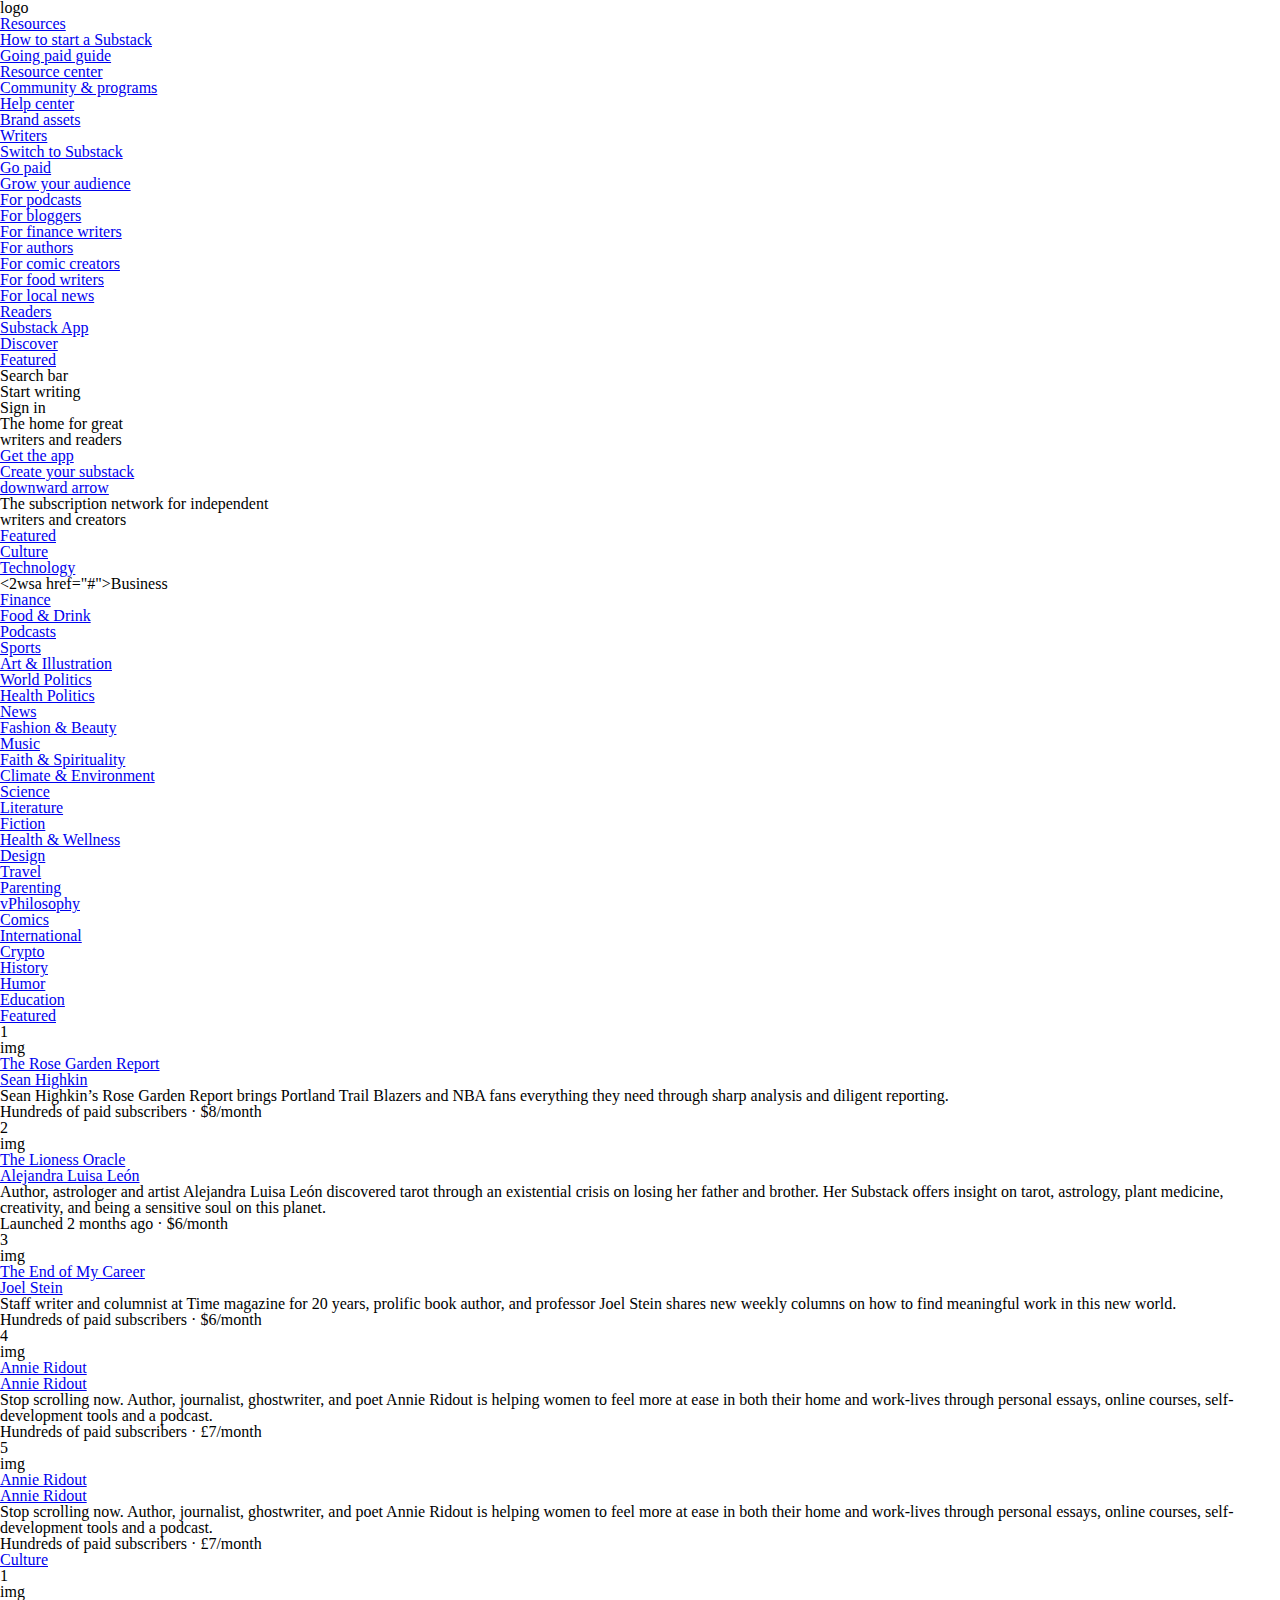
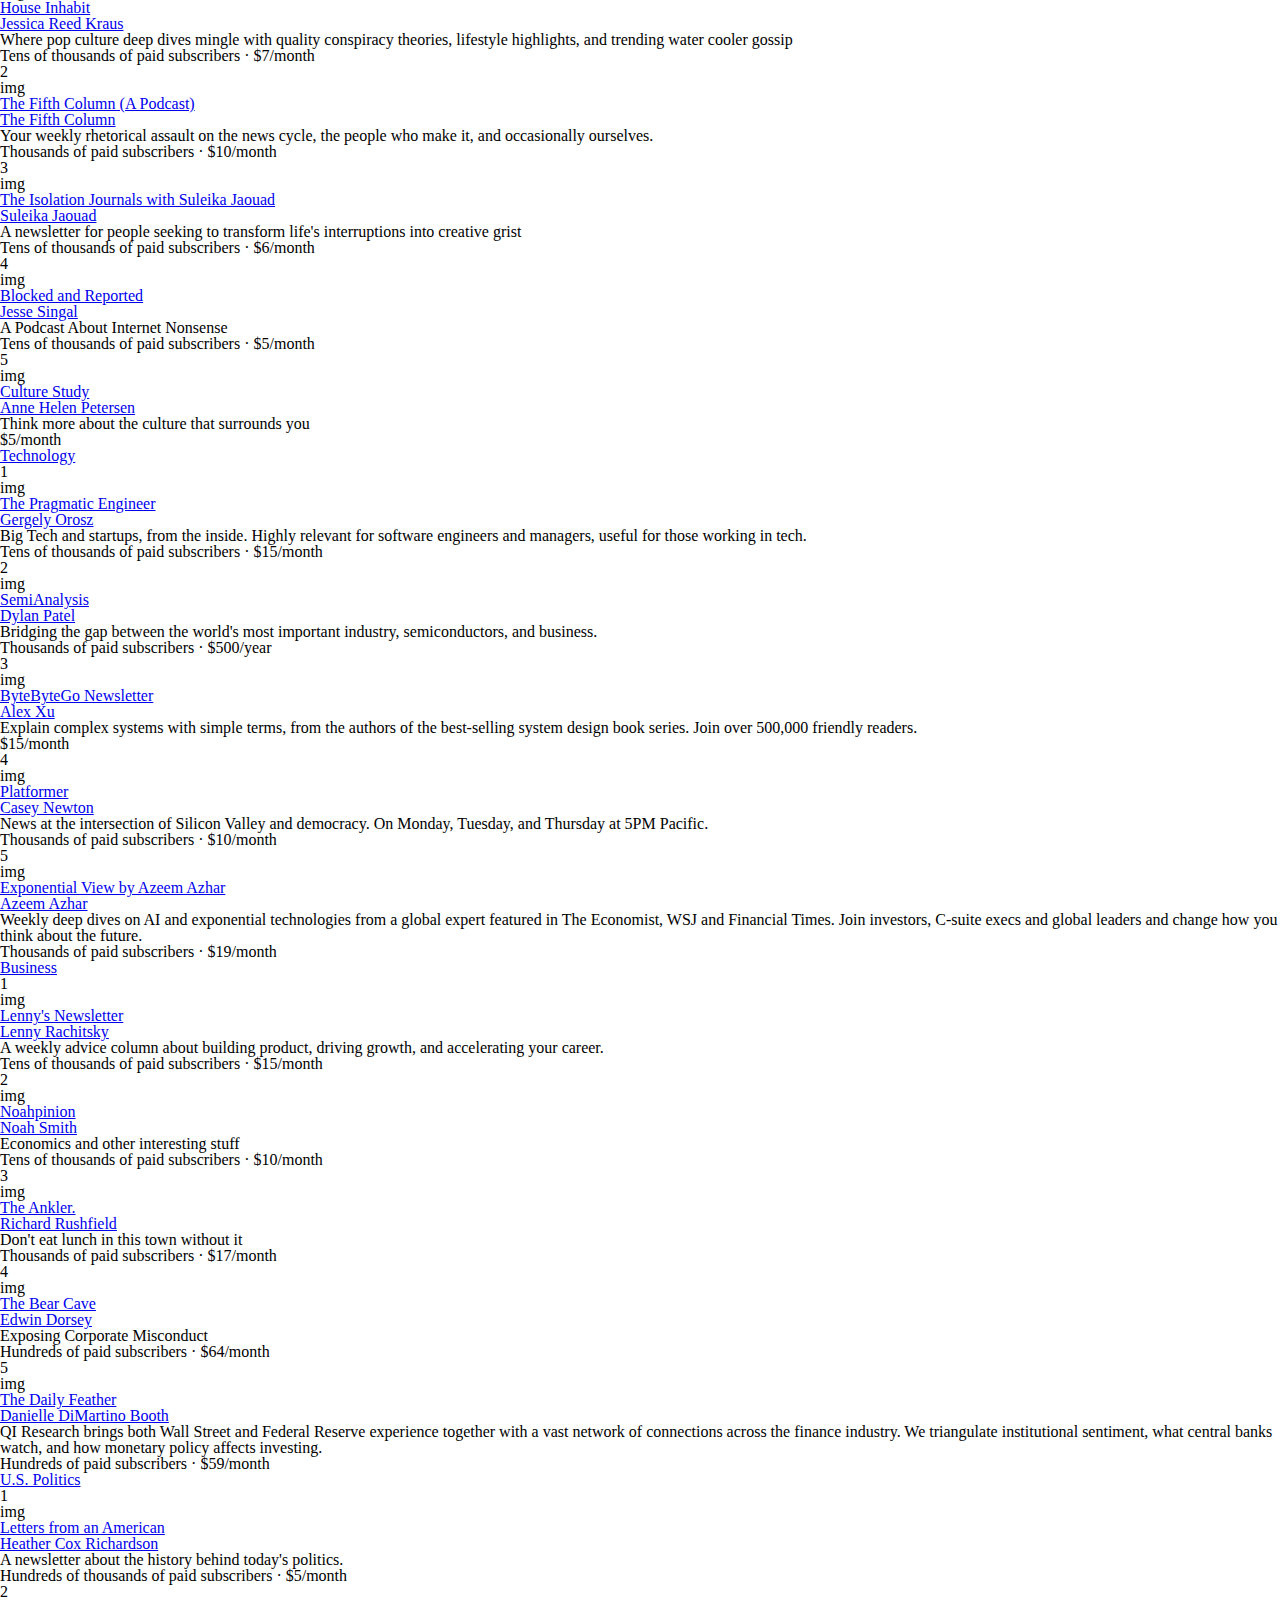
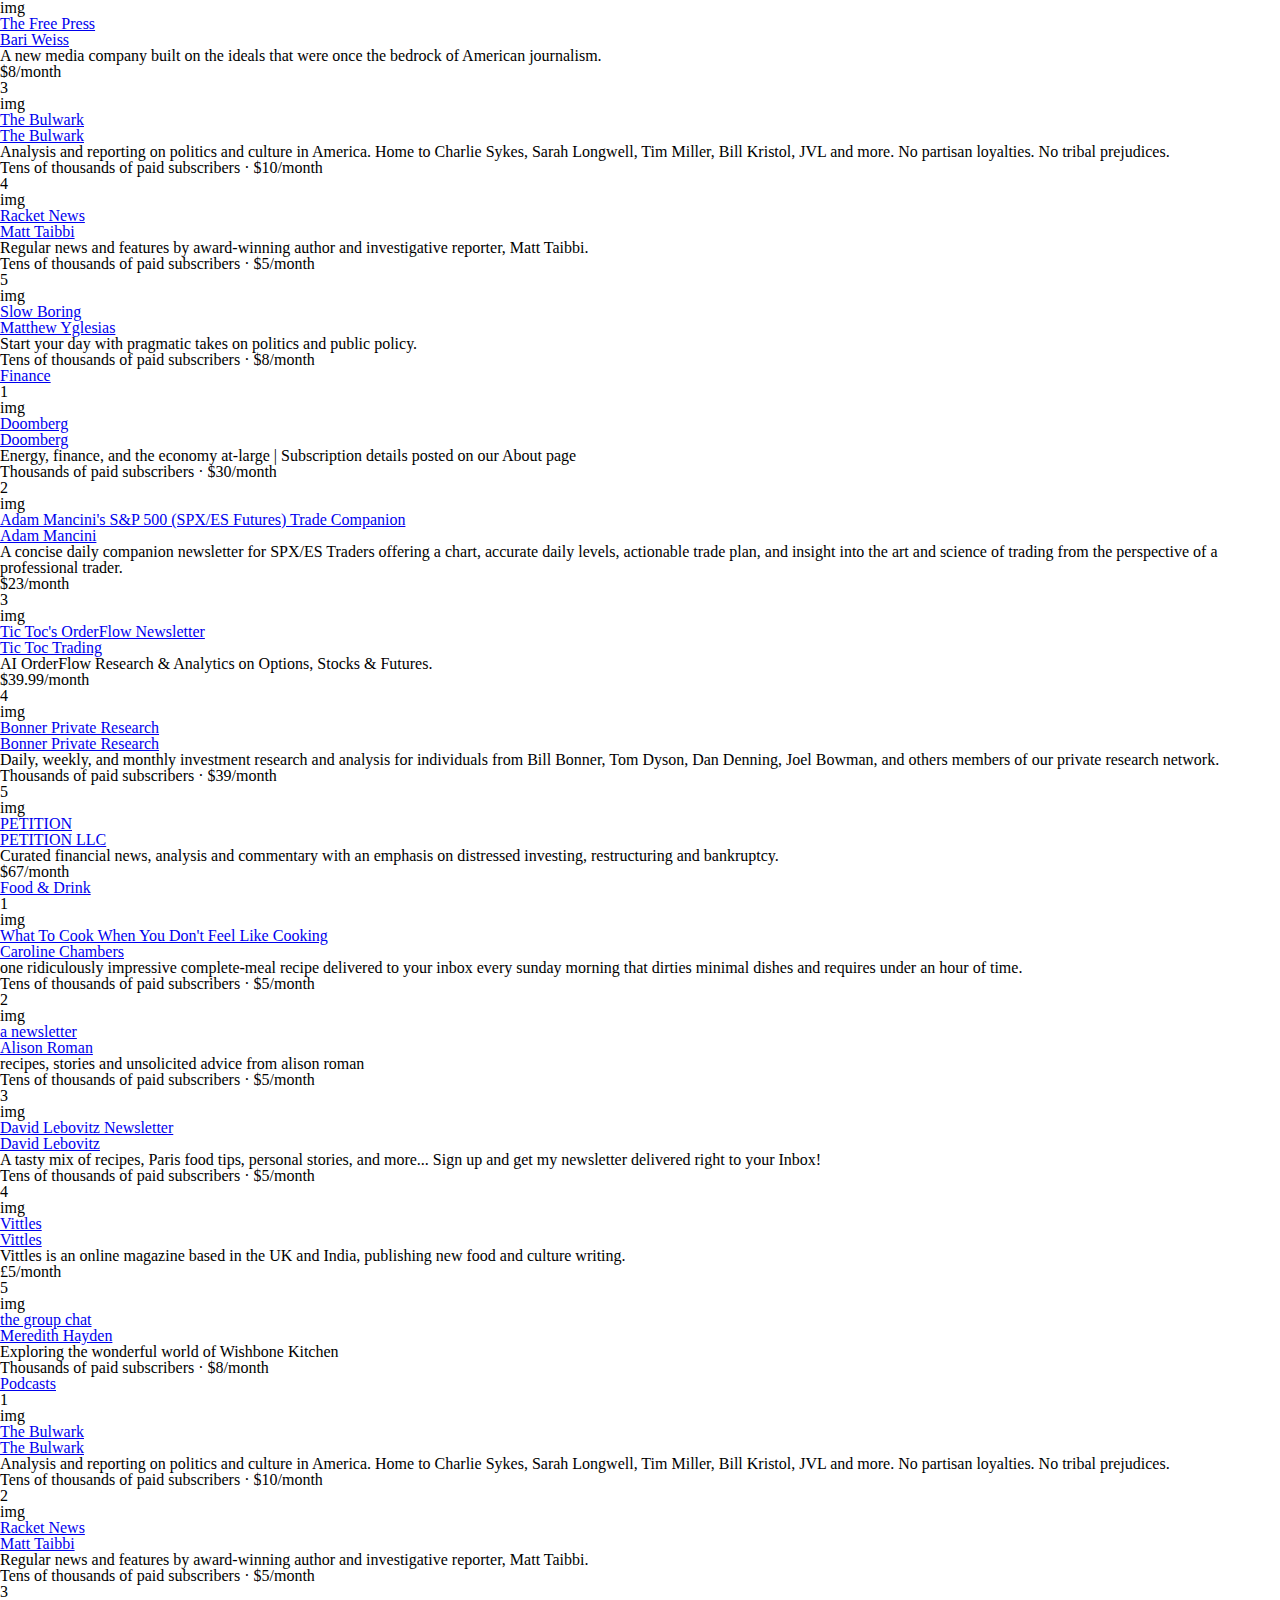
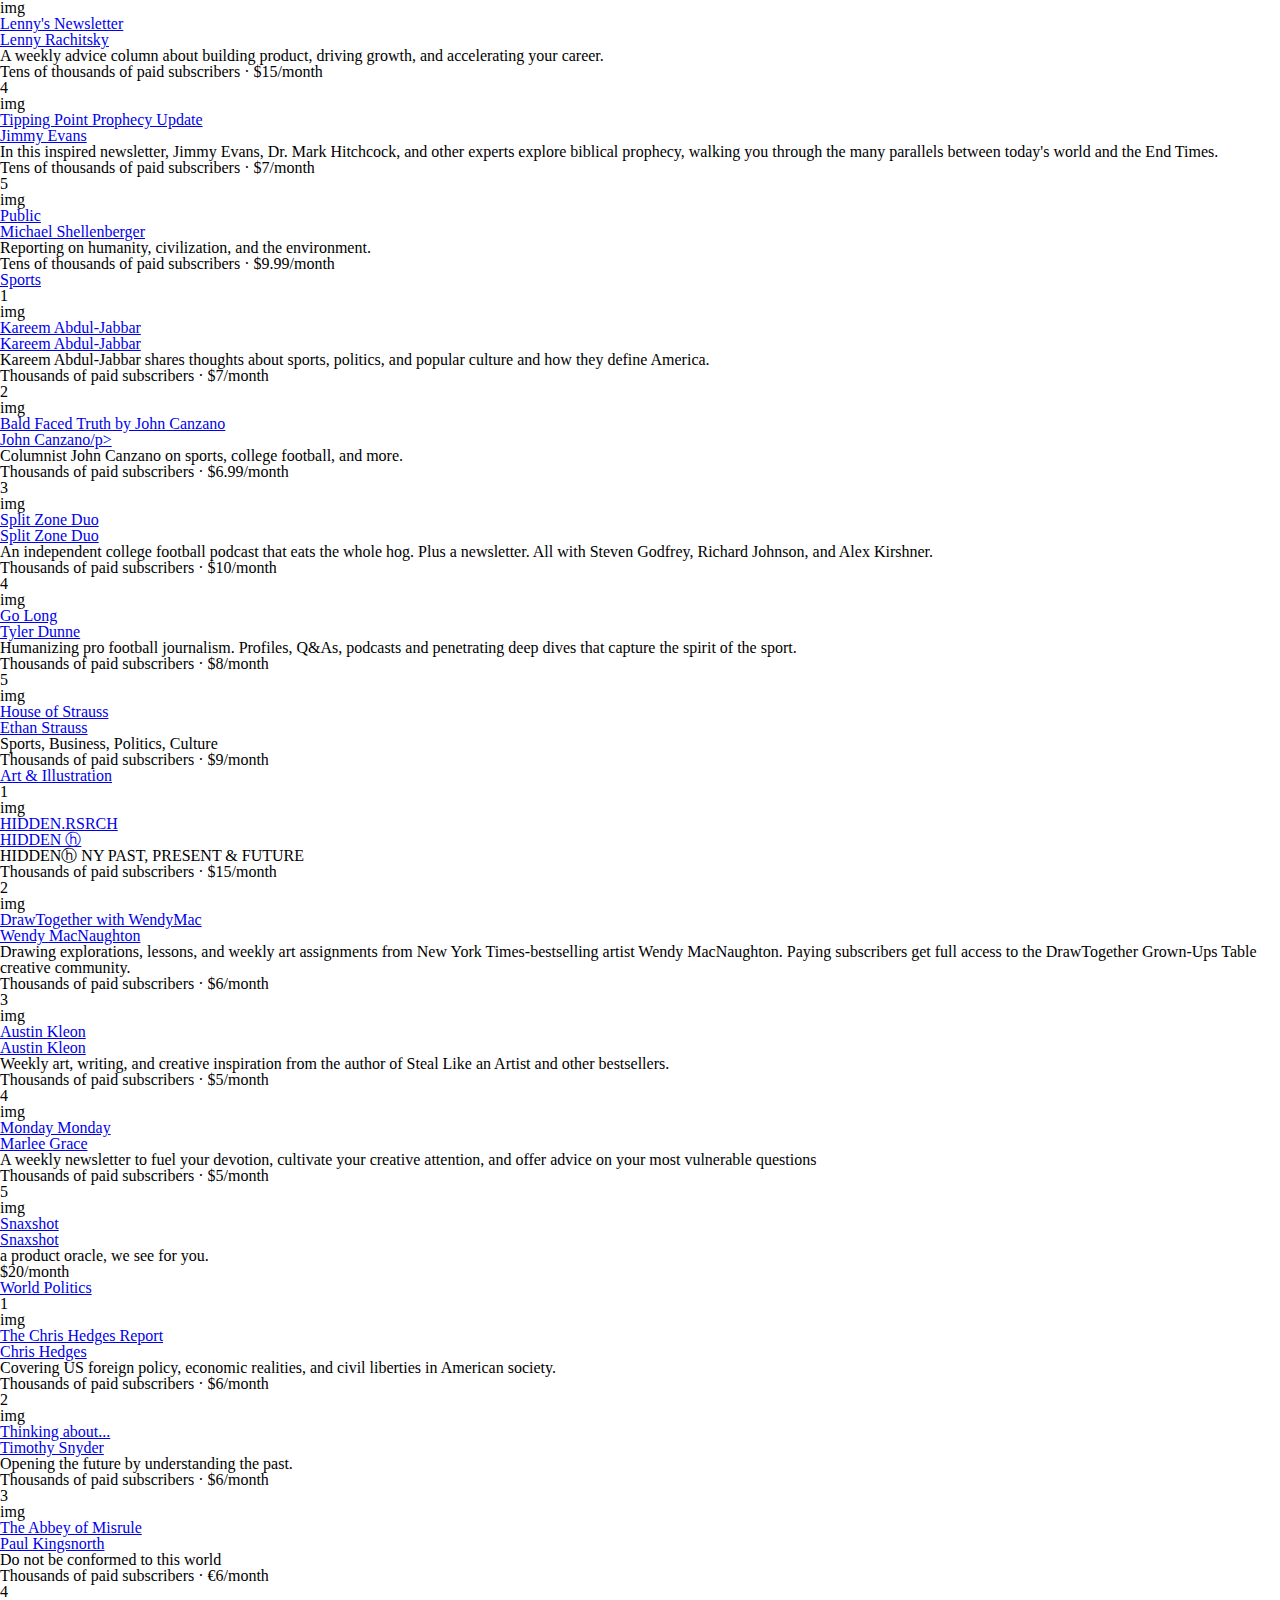
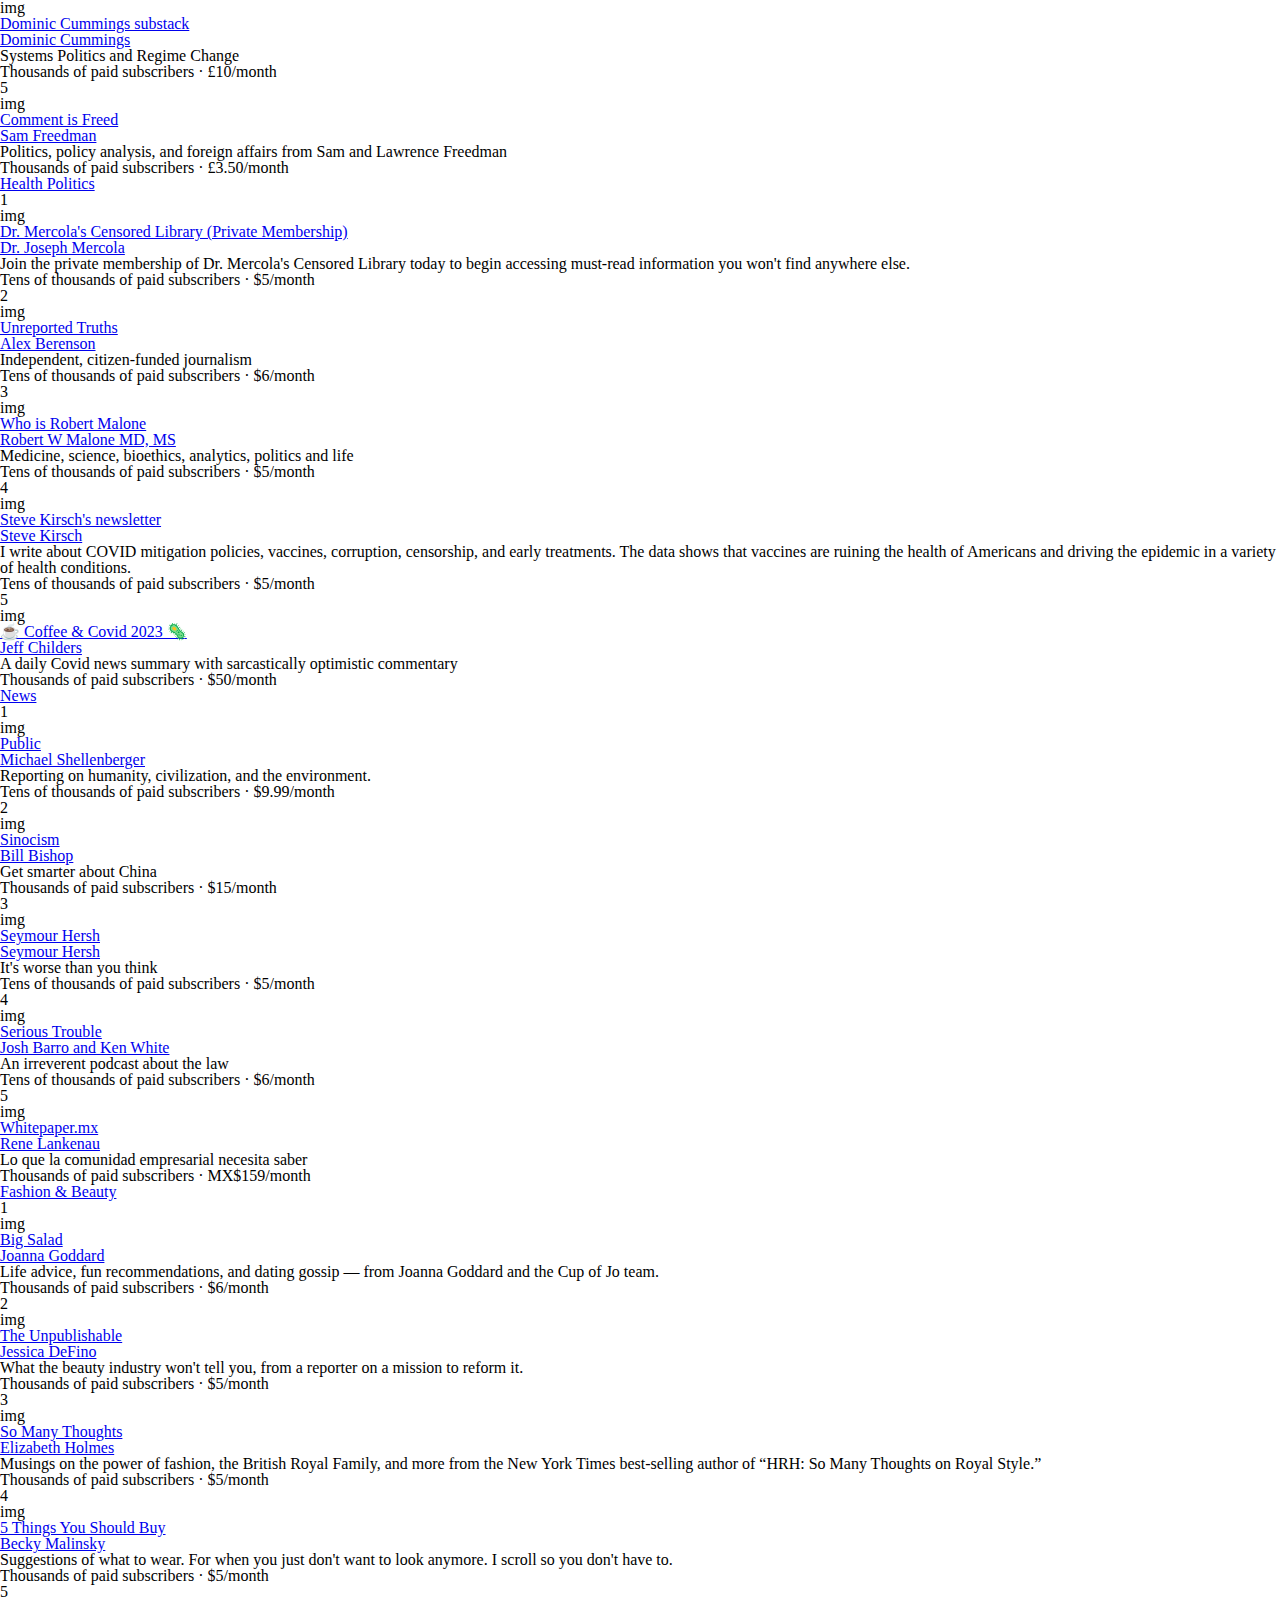
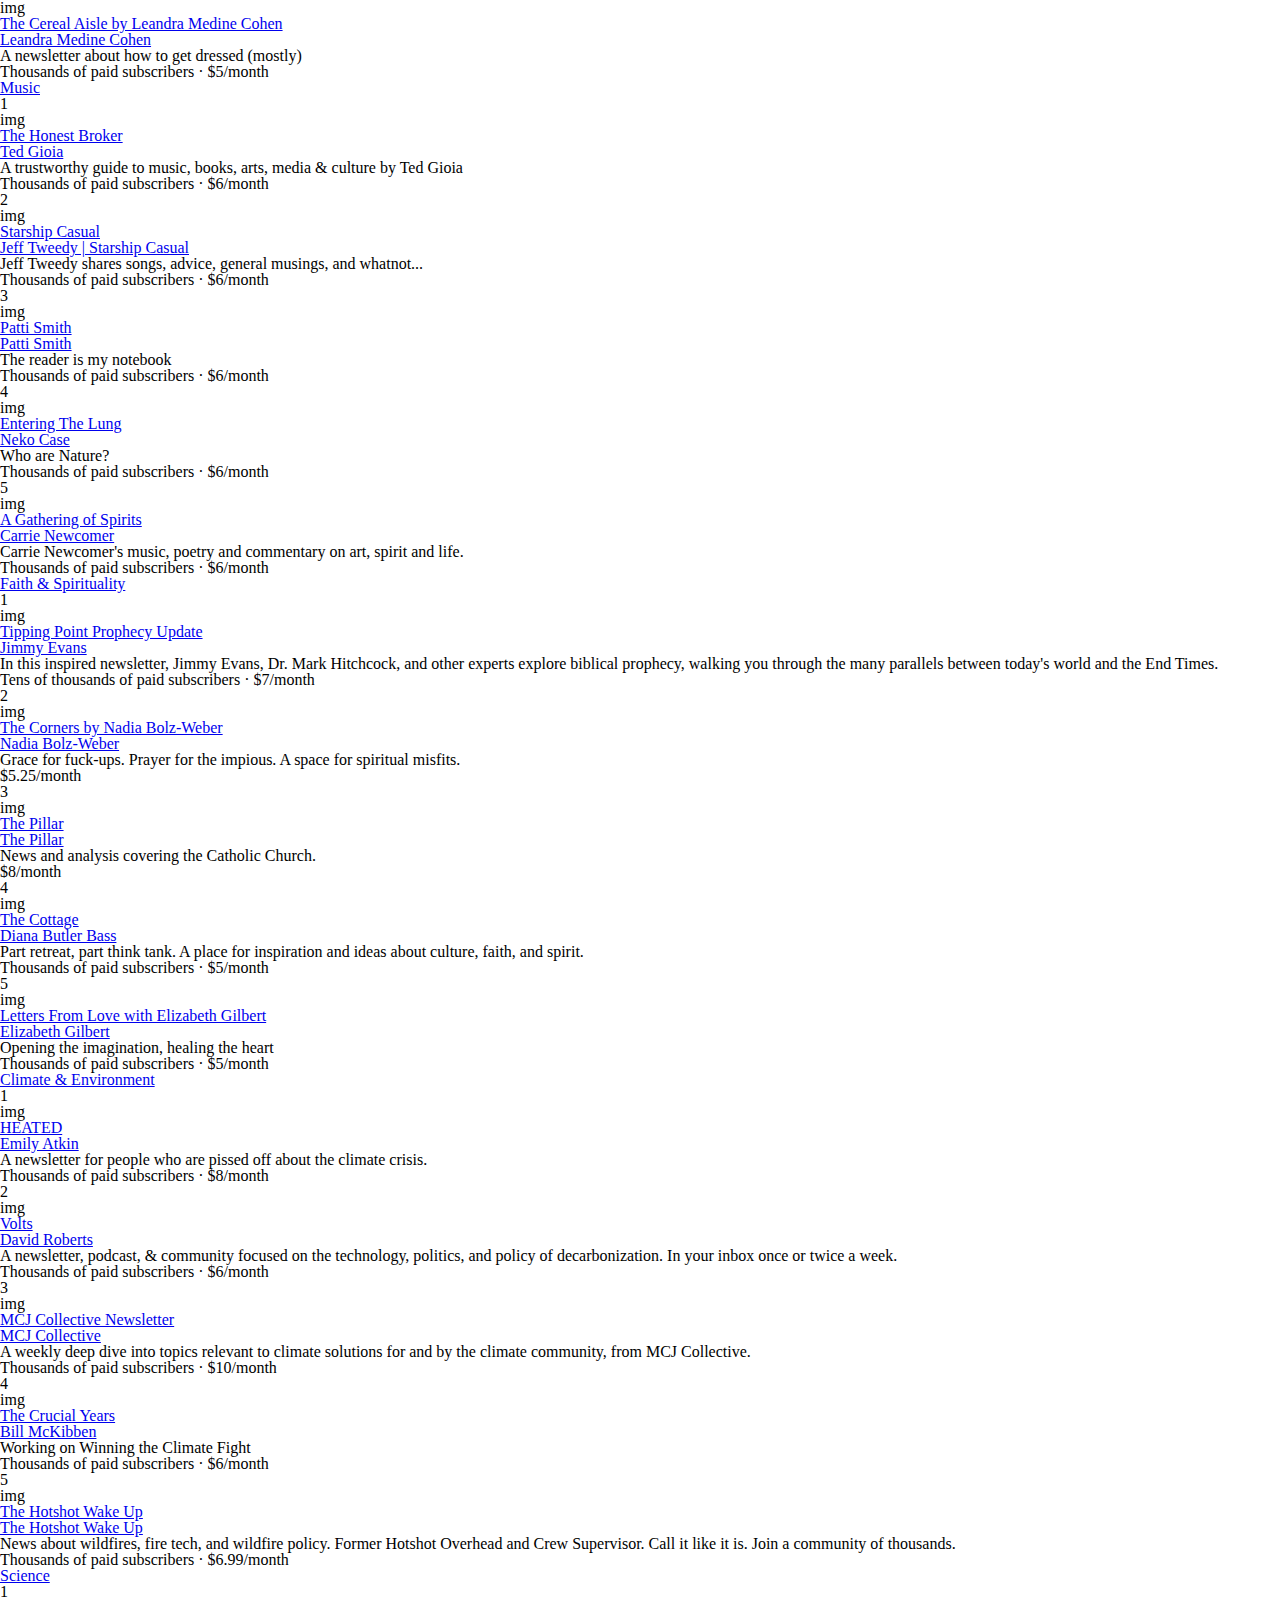
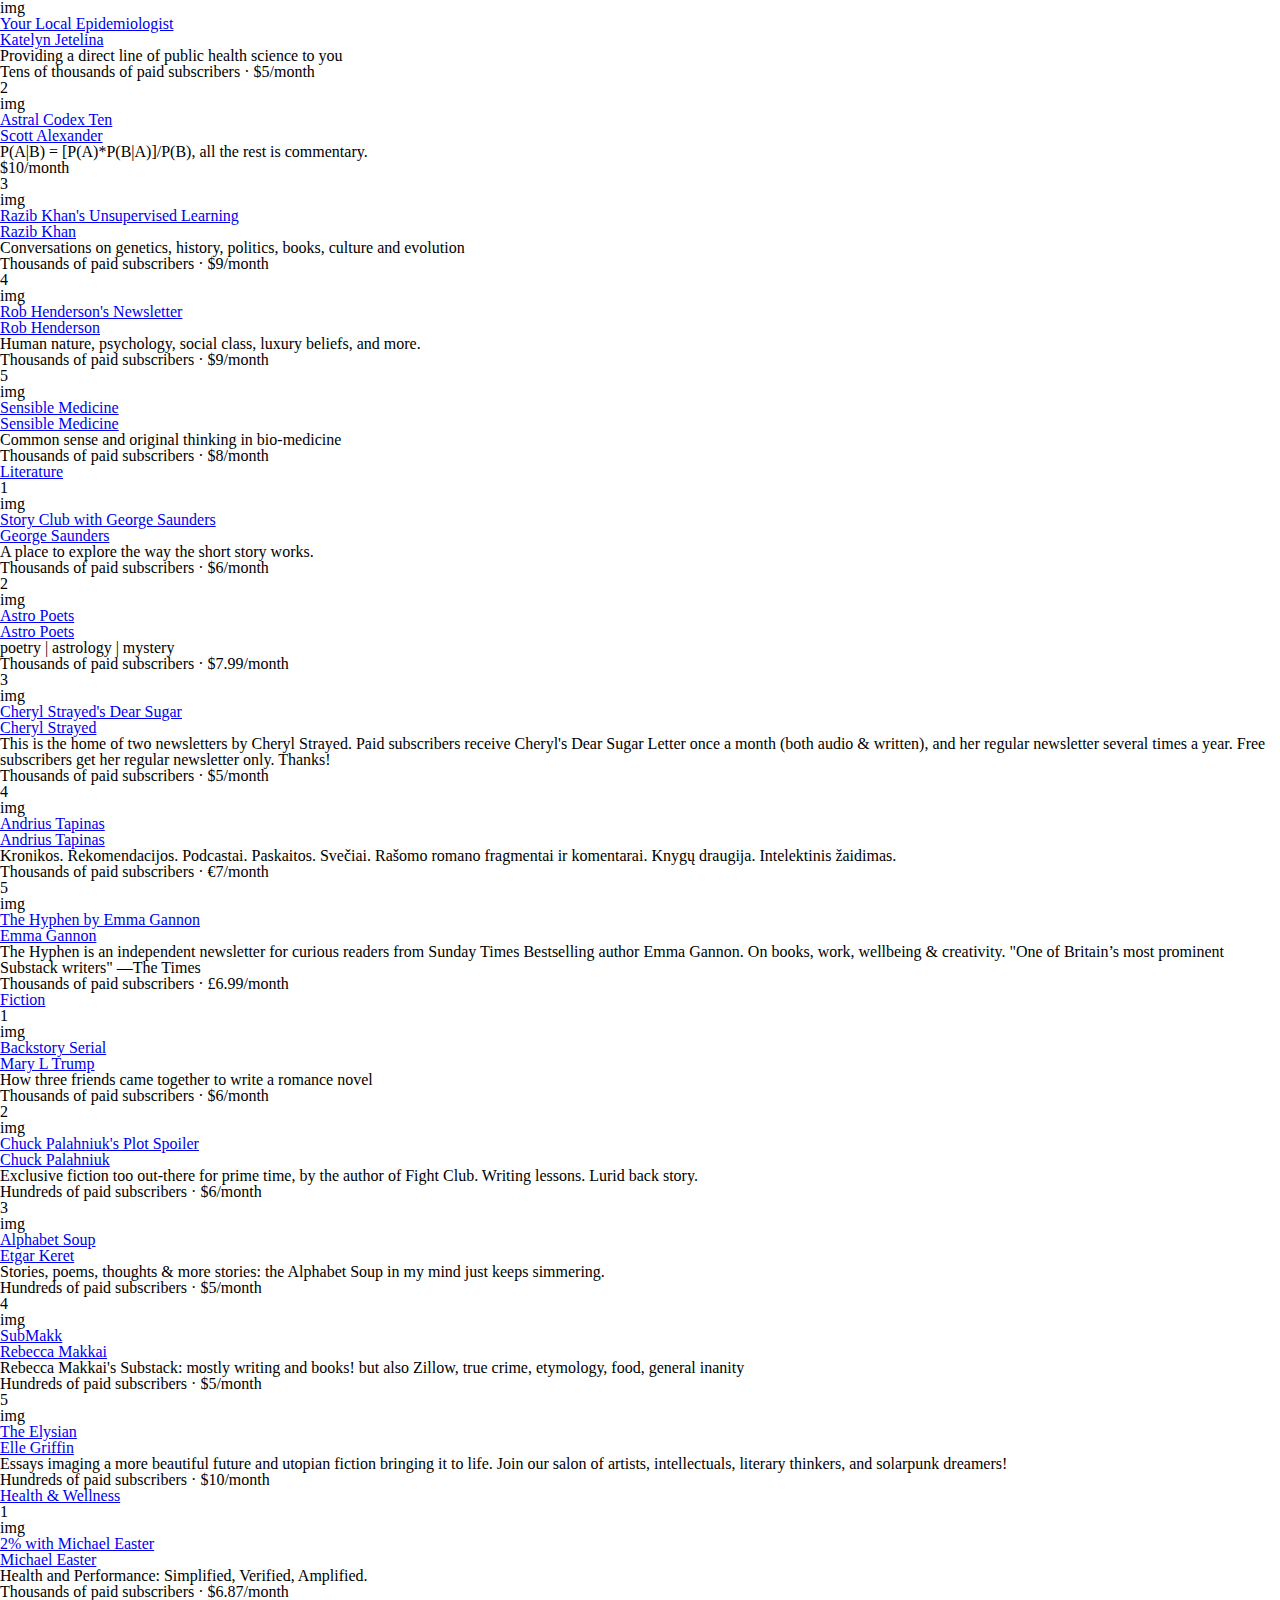
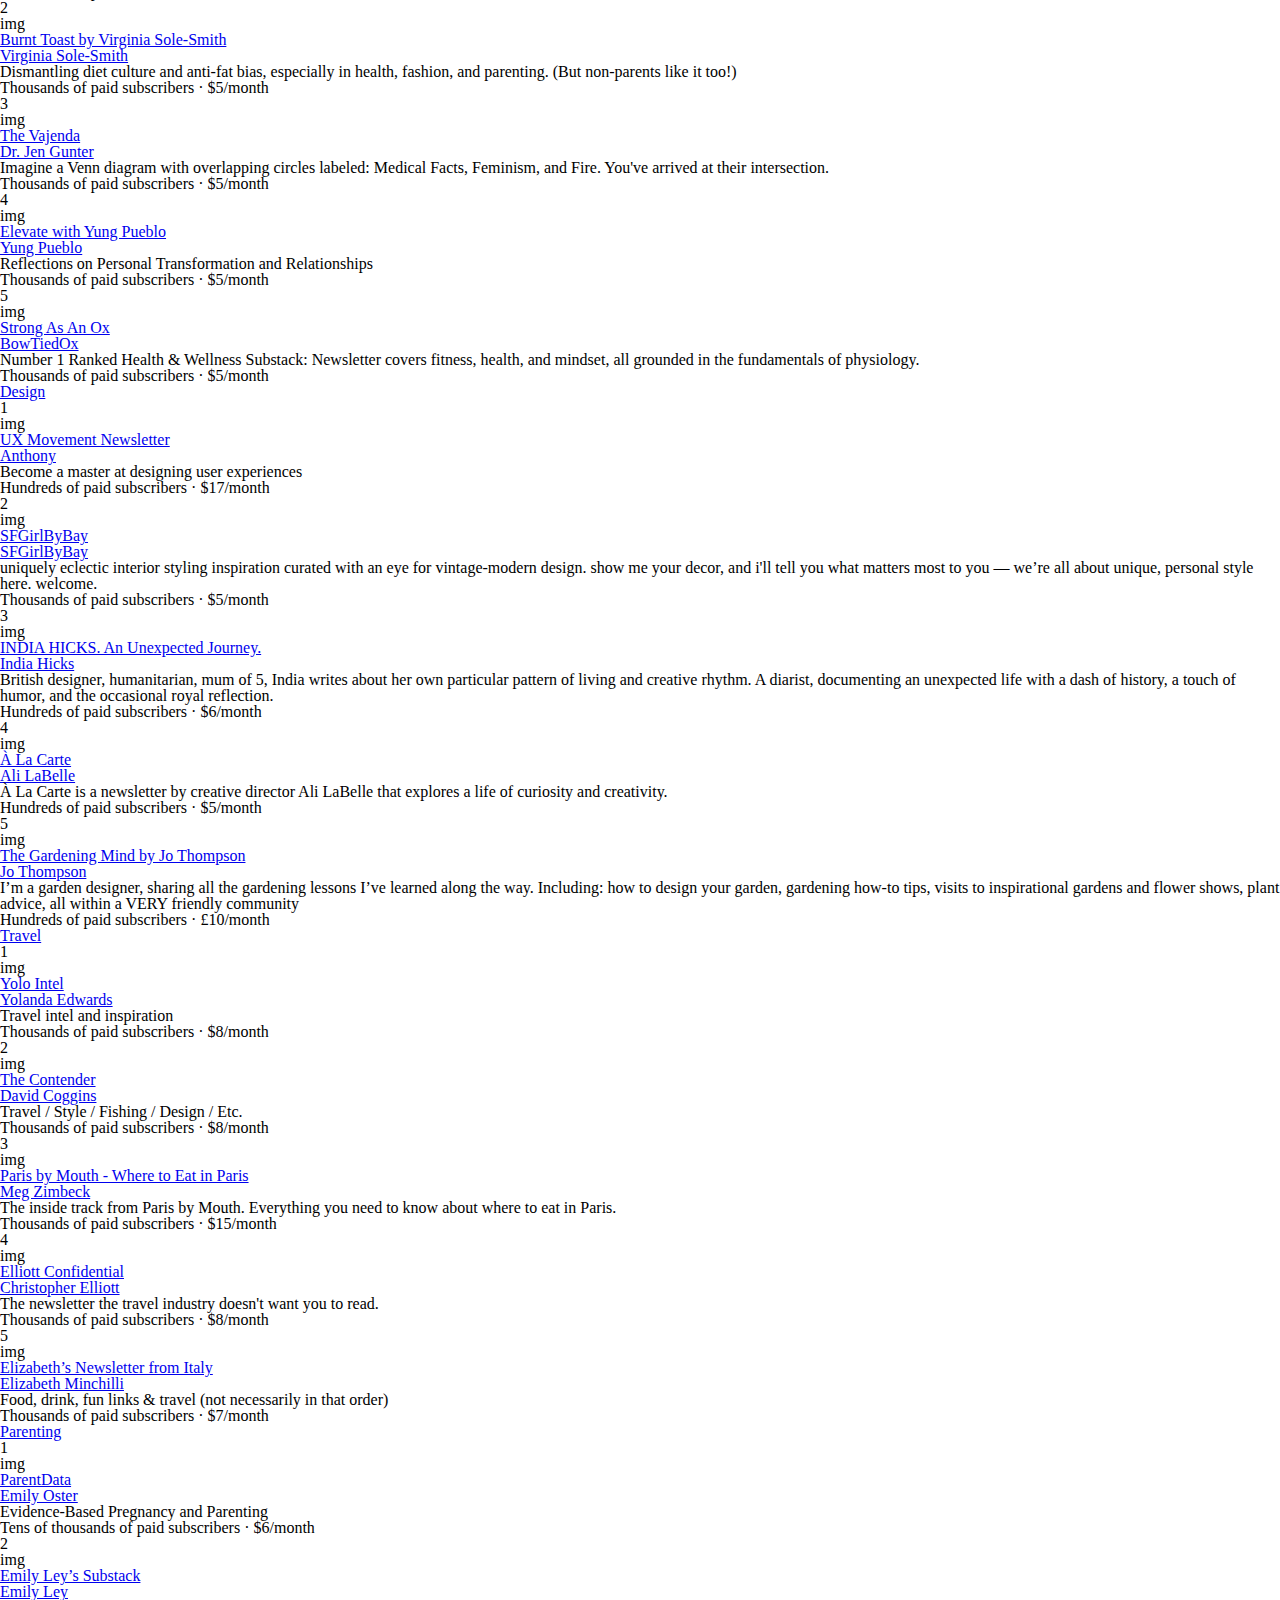
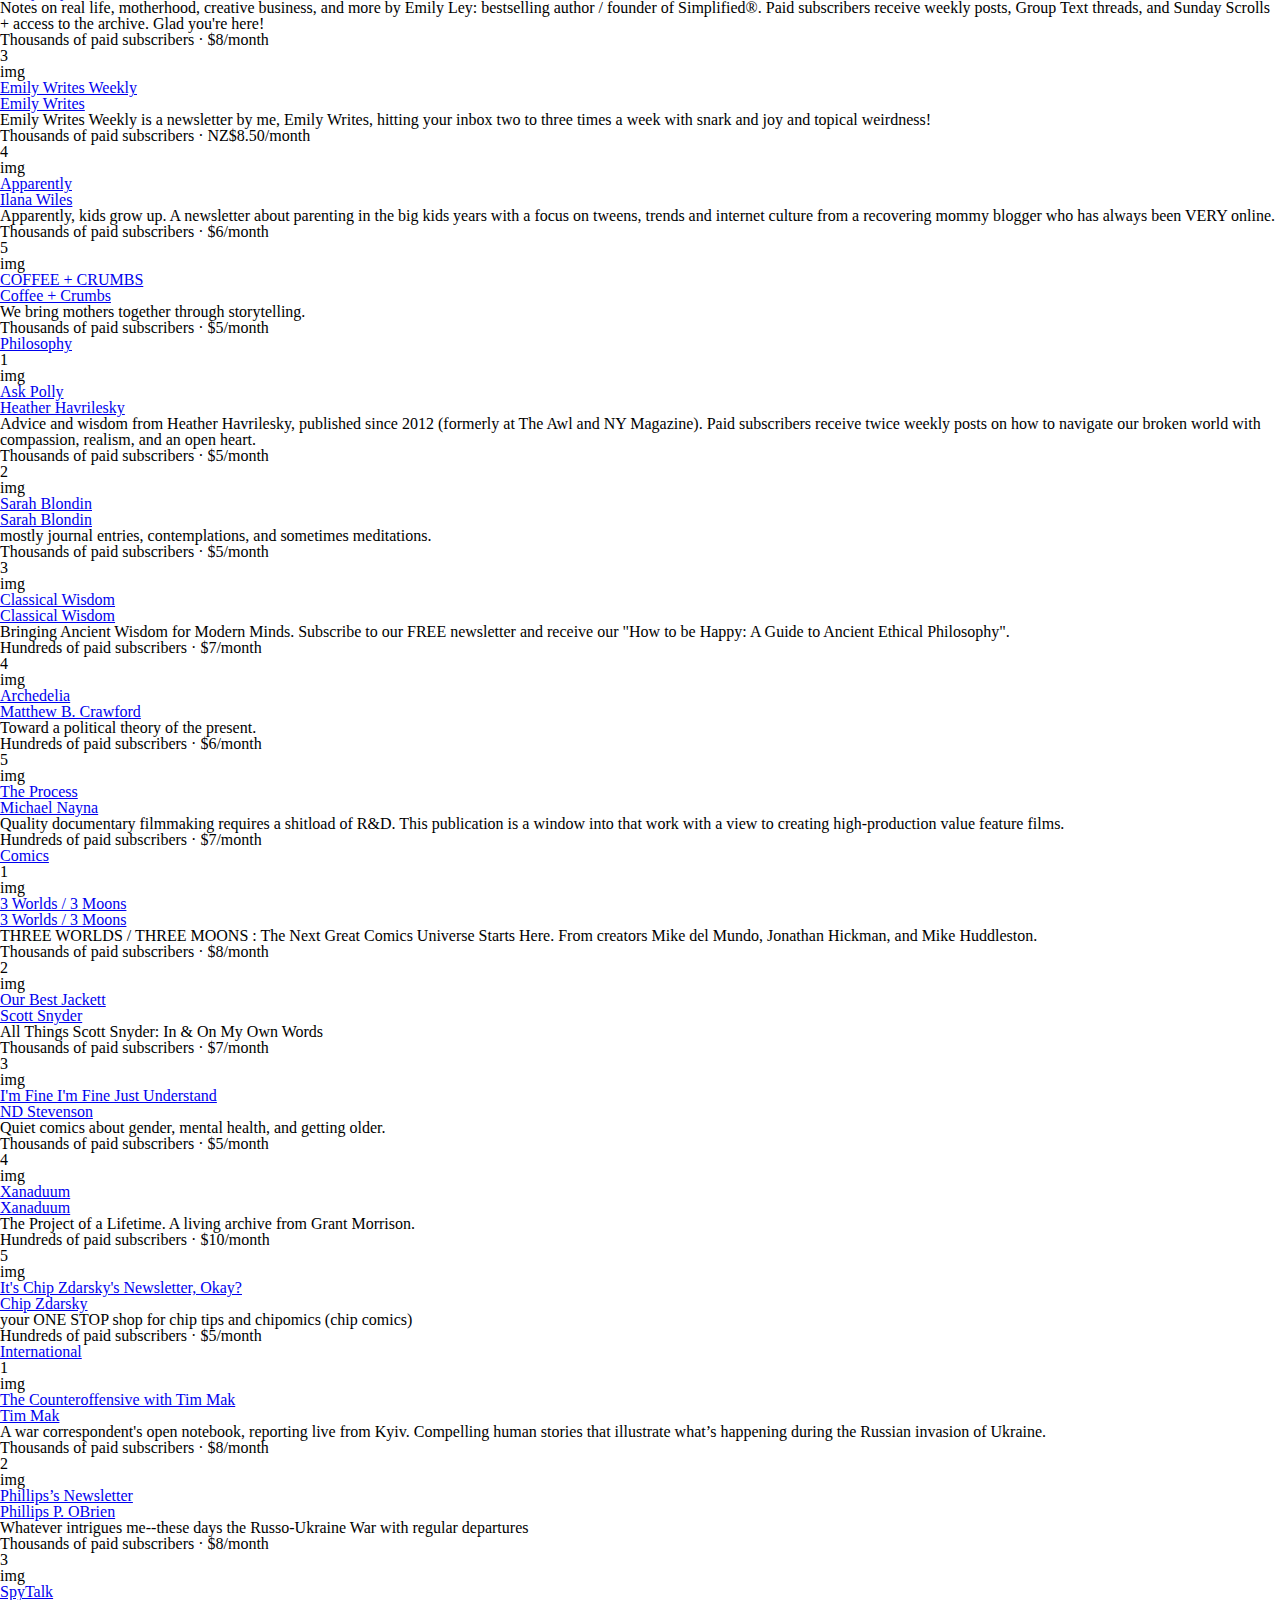
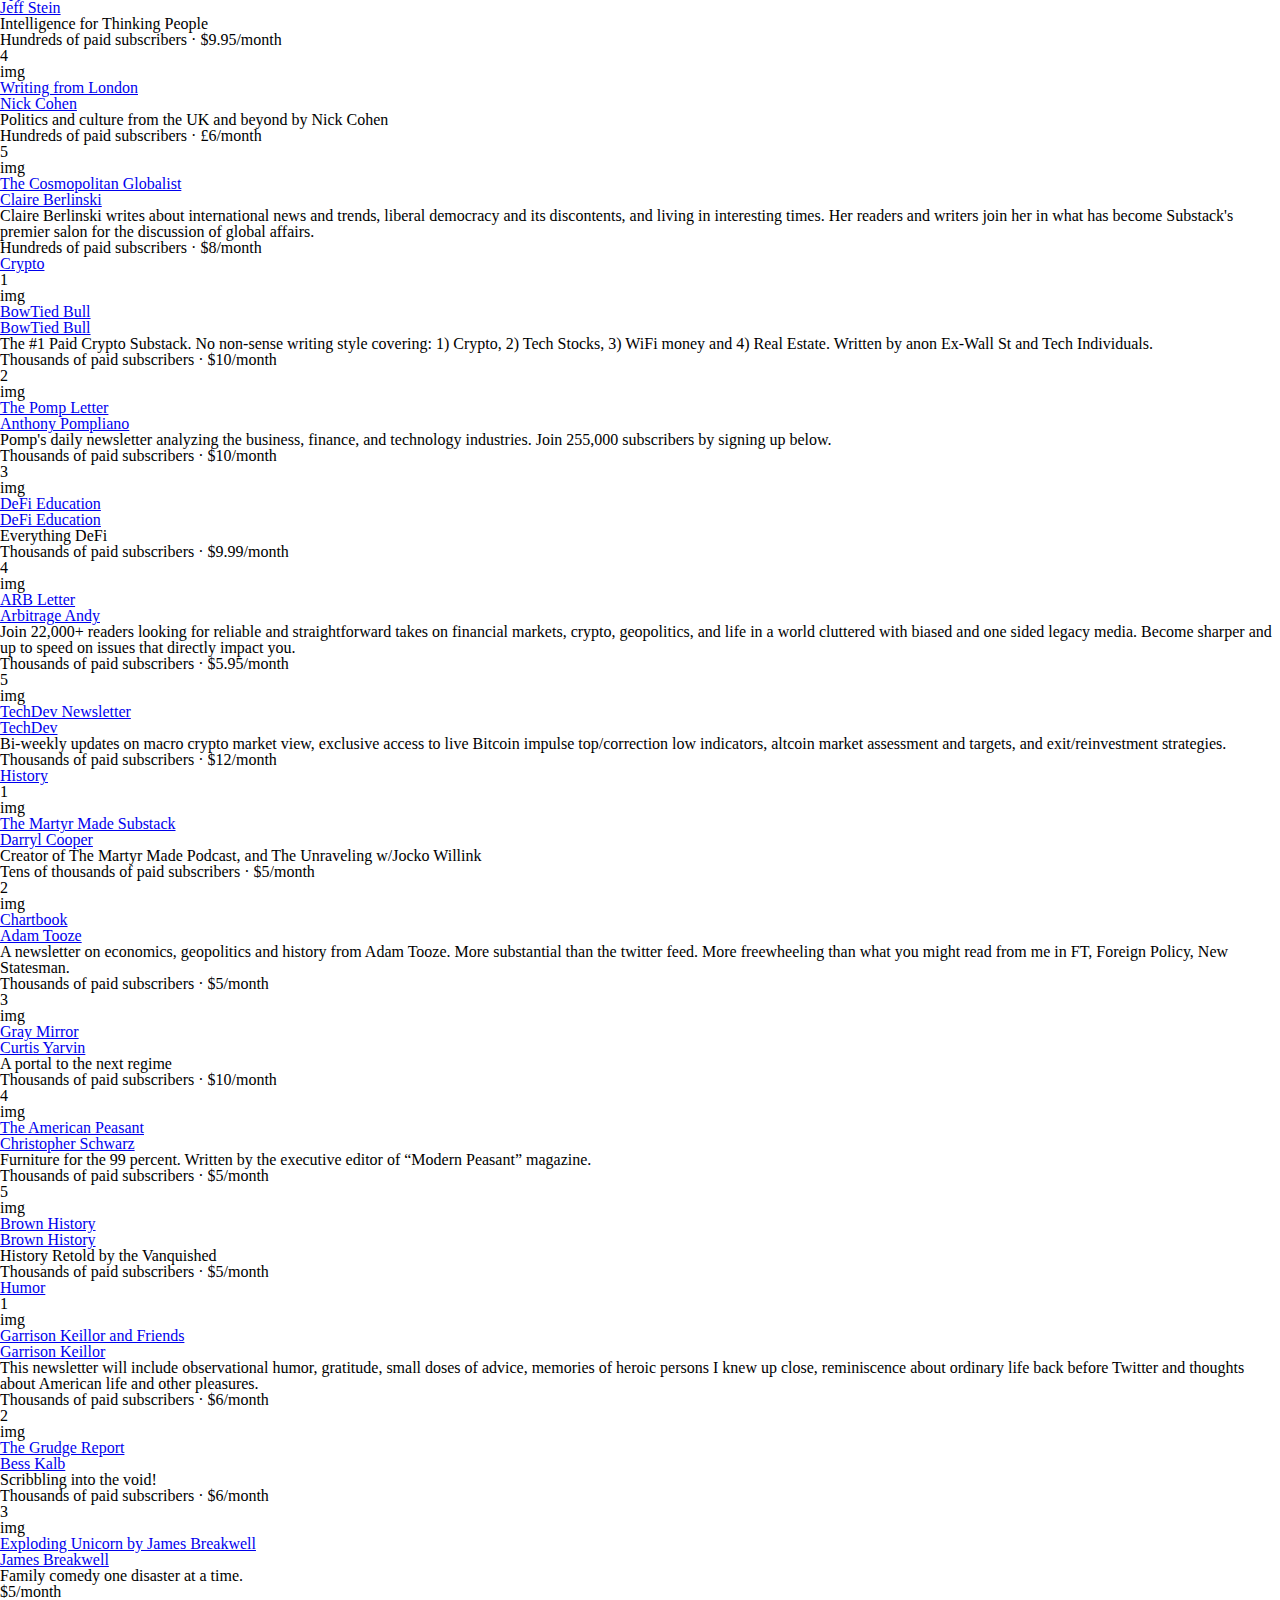
==== commit fa682128: "2nd commit" ====
--- a/index.html
+++ b/index.html
@@ -70,10 +70,8 @@
                 </section>
             </nav>
             <div>
-                <h1>
-                    <p>The home for great</p>
-                    <p>writers and readers</p>
-                </h1>
+                <p>The home for great</p>
+                <p>writers and readers</p>
                 <p><a href="#">Get the app</a></p>
                 <p><a href="#">Create your substack</a></p>
             </div>
@@ -89,17 +87,15 @@
     -->
     <main>
         <div>
-            <h2>
-                <p>The subscription network for independent</p>
-                <p>writers and creators</p>
-            </h2>
+            <p>The subscription network for independent</p>
+            <p>writers and creators</p>
         </div>
         <section>
             <ul>
                 <li><a href="#">Featured</a></li>
                 <li><a href="#">Culture</a></li>
                 <li><a href="#">Technology</a></li>
-                <li><a href="#">Business</a></li>
+                <li><2wsa href="#">Business</a></li>
                 <li><a href="#">Finance</a></li>
                 <li><a href="#">Food & Drink</a></li>
                 <li><a href="#">Podcasts</a></li>
@@ -4043,26 +4039,17 @@
     <section class="culture">
         <section class="culture_cont">
             <div class="culture_head">
-                <h2>
-                    <p>Building a new economic engine for culture</p>
-                </h2>
+                <p>Building a new economic engine for culture</p>
             </div>
             <section class="culture_body">
                 <section class="culture_main">
                     <div class="culture_img">img</div>
                     <section class="culture_left">
                         <div class="culture_text">
-                            <h3>
-                                <p>You wrote it, you own it.</p>
-                            </h3>
-                            <h5>
-                                <p>You always own your intellecztual property, mailing list, and subscriber payments. With full
-                                    editorial control and no gatekeepers, you can do the work you most believe in.
-                                </p>
-                            </h5>
-                            <h5>
-                                <p>Create your Substack</p>
-                            </h5>
+                            <p>You wrote it, you own it.</p>
+                            <p>You always own your intellecztual property, mailing list, and subscriber payments. With full
+                                editorial control and no gatekeepers, you can do the work you most believe in.</p>
+                            <p>Create your Substack</p>
                         </div>
                     </section>
                 </section>
@@ -4070,17 +4057,10 @@
                     <div class="culture_img">img</div>
                     <section class="culture_left">
                         <div class="culture_text">
-                            <h3>
-                                <p>Grow your audience.</p>
-                            </h3>
-                            <h5>
-                                <p>Marketing isn’t all on your shoulders. More than 40% of all new free subscriptions and around 20%
-                                    of paid subscriptions to Substacks come from within our network.
-                                </p>
-                            </h5>
-                            <h5>
-                                <p>Create your Substack</p>
-                            </h5>
+                            <p>Grow your audience.</p>
+                            <p>Marketing isn’t all on your shoulders. More than 40% of all new free subscriptions and around 20%
+                                of paid subscriptions to Substacks come from within our network.</p>
+                            <p>Create your Substack</p>
                         </div>
                     </section>
                 </section>
@@ -4088,18 +4068,11 @@
                     <div class="culture_img">img</div>
                     <section class="culture_left">
                         <div class="culture_text">
-                            <h3>
-                                <p>Let us handle everything else.</p>
-                            </h3>
-                            <h5>
-                                <p>A Substack combines a blog, newsletter, payment system, and customer support team — all
-                                    integrated seamlessly with a simple interface. We handle the admin, billing, and tech so you can
-                                    focus on your best work.
-                                </p>
-                            </h5>
-                            <h5>
-                                <p>Create your Substack</p>
-                            </h5>
+                            <p>Let us handle everything else.</p>
+                            <p>A Substack combines a blog, newsletter, payment system, and customer support team — all
+                                integrated seamlessly with a simple interface. We handle the admin, billing, and tech so you can
+                                focus on your best work.</p>
+                            <p>Create your Substack</p>
                         </div>
                     </section>
                 </section>
@@ -4116,65 +4089,35 @@
     <section class="experience">
         <section class="experience_cont">
             <div class="experience_head">
-                <h2>
-                    <p>A world-class reading and listening experience</p>
-                </h2>
+                <p>A world-class reading and listening experience</p>
             </div>
             <div class="experience_img">img
                 <p>Get the app</p>
             </div>
             <section class="experience_body">
                 <div class="experience_main">
-                    <h3>
-                        <p>Posts</p>
-                    </h3>
-                    <h5>
-                        <p>Substack’s simple system lets you publish to the web, email, and our app simultaneously so you can
-                            find new readers and always reach your existing audience.
-                        </p>
-                    </h5>
-                    <h5>
-                        <p>Create your Substack</p>
-                    </h5>
+                    <p>Posts</p>
+                    <p>Substack’s simple system lets you publish to the web, email, and our app simultaneously so you can
+                        find new readers and always reach your existing audience.</p>
+                    <p>Create your Substack</p>
                 </div>
                 <div class="experience_main">
-                    <h3>
-                        <p>Podcasts</p>
-                    </h3>
-                    <h5>
-                        <p>We make it easy to start a subscription podcast. Share episodes to Substack subscribers and to all
-                            the major podcast players with one click.
-                        </p>
-                    </h5>
-                    <h5>
-                        <p>Create your Substack</p>
-                    </h5>
+                    <p>Podcasts</p>
+                    <p>We make it easy to start a subscription podcast. Share episodes to Substack subscribers and to all
+                        the major podcast players with one click.</p>
+                    <p>Create your Substack</p>
                 </div>
                 <div class="experience_main">
-                    <h3>
-                        <p>Video</p>
-                    </h3>
-                    <h5>
-                        <p>Upload or record videos directly into a Substack post. Make videos available to everyone or only paid
-                            subscribers.
-                        </p>
-                    </h5>
-                    <h5>
-                        <p>Create your Substack</p>
-                    </h5>
+                    <p>Video</p>
+                    <p>Upload or record videos directly into a Substack post. Make videos available to everyone or only paid
+                        subscribers.</p>
+                    <p>Create your Substack</p>
                 </div>
                 <div class="experience_main">
-                    <h3>
-                        <p>Community</p>
-                    </h3>
-                    <h5>
-                        <p>On Substack, you’re not publishing into a void. Comments and community threads connect you and your
-                            subscribers directly.
-                        </p>
-                    </h5>
-                    <h5>
-                        <p>Create your Substack</p>
-                    </h5>
+                    <p>Community</p>
+                    <p>On Substack, you’re not publishing into a void. Comments and community threads connect you and your
+                        subscribers directly.</p>
+                    <p>Create your Substack</p>
                 </div>
             </section>
         </section>
@@ -4188,16 +4131,12 @@
     -->
     <section class="Testimony">
         <div class="Testimany_cont">
-            <h3>
-                <p>“I can still remember standing in the kitchen in March</p>
-                <p>2020 and watching the first $1.00 I made come through,</p>
-                <p>from sharing my own research. A year later and it’s now</p>
-                <p>my full-time ‘job’.“</p>
-            </h3>
+            <p>“I can still remember standing in the kitchen in March</p>
+            <p>2020 and watching the first $1.00 I made come through,</p>
+            <p>from sharing my own research. A year later and it’s now</p>
+            <p>my full-time ‘job’.“</p>
         </div>
-        <h5>
-            <p>– Conor Mac, Investment Talk</p>
-        </h5>
+        <p>– Conor Mac, Investment Talk</p>
         <p>Create your Substack</p>
     </section>
     <!--
@@ -4210,81 +4149,55 @@
     <section class="basics">
         <section class="basics_cont">
             <div class="basics_head">
-                <h2>
-                    <p>Substack basics</p>
-                </h2>
+                <p>Substack basics</p>
             </div>
             <section class="basics_body">
                 <section class="basics_main">
                     <div class="basics_quest">
-                        <h4>
-                            <p>What is a Substack?</p>
-                        </h4>
+                        <p>What is a Substack?</p>
                     </div>
                     <div>
-                        <h5>
-                            <p>Substack helps anyone set up a blog and email newsletter. No tech knowledge is required. Without ads
-                                and algorithms to get in the way, you can sustain a direct relationship with your readers and retain
-                                full control over your creative work.
-                            </p>
-                        </h5>
+                        <p>Substack helps anyone set up a blog and email newsletter. No tech knowledge is required. Without ads
+                            and algorithms to get in the way, you can sustain a direct relationship with your readers and retain
+                            full control over your creative work.</p>
                     </div>
                 </section>
                 <section class="basics_main">
                     <div class="basic_quest">
-                        <h4>
-                            <p>Do I need to pay for Substack?</p>
-                        </h4>
+                        <p>Do I need to pay for Substack?</p>
                     </div>
                     <div class="basic_ans">
-                        <h5>
-                            <p>It’s free to get started on Substack. If you turn on paid subscriptions, Substack will keep a 10% cut
-                                of revenues for operating costs like development and customer support. There are no hidden fees and
-                                we only make money when writers do.
-                            </p>
-                        </h5>
+                        <p>It’s free to get started on Substack. If you turn on paid subscriptions, Substack will keep a 10% cut
+                            of revenues for operating costs like development and customer support. There are no hidden fees and
+                            we only make money when writers do.</p>
                     </div>
                 </section>
                 <section class="basics_main">
                     <div class="basic_quest">
-                        <h4>
-                            <p>Do I own what I publish on Substack?</p>
-                        </h4>
+                        <p>Do I own what I publish on Substack?</p>
                     </div>
                     <div>
-                        <h5>
-                            <p>You will always own your content and your relationships with your subscribers. We make it easy to
-                                import and export your archive, email list, and payments information to and from other platforms.
-                            </p>
-                        </h5>
+                        <p>You will always own your content and your relationships with your subscribers. We make it easy to
+                            import and export your archive, email list, and payments information to and from other platforms.
+                        </p>
                     </div>
                 </section>
                 <section class="basics_main">
                     <div class="basic_quest">
-                        <h4>
-                            <p>Will Substack help me grow my audience?</p>
-                        </h4>
+                        <p>Will Substack help me grow my audience?</p>
                     </div>
                     <div class="basic_ans" class="basic_ans">
-                        <h5>
-                            <p>Yes. More than 40% of all new free subscriptions and around 20% of paid subscriptions to Substacks
-                                come from within our network.
-                            </p>
-                        </h5>
+                        <p>Yes. More than 40% of all new free subscriptions and around 20% of paid subscriptions to Substacks
+                            come from within our network.</p>
                     </div>
                 </section>
                 <section class="basics_main">
                     <div class="basic_quest">
-                        <h4>
-                            <p>How do I move my past work to Substack?</p>
-                        </h4>
+                        <p>How do I move my past work to Substack?</p>
                     </div>
                     <div class="basic_ans">
-                        <h5>
-                            <p>If you already have an audience on Wordpress, Mailchimp, Ghost, Medium, Tumblr, or another platform,
-                                you can easily import your posts and your email list in the Substack setup process.
-                            </p>
-                        </h5>
+                        <p>If you already have an audience on Wordpress, Mailchimp, Ghost, Medium, Tumblr, or another platform,
+                            you can easily import your posts and your email list in the Substack setup process.</p>
                     </div>
                 </section>
             </section>
@@ -4377,10 +4290,10 @@
                     <span><a href="#">app store</a></span>
                     <span><a href="#">playstore</a></span>
                 </div>
-                <small><p>© Substack Inc.</p></small>
-                <small><p><a href="#">Privacy</a></p></small>
-                <small><p><a href="#">Terms</a></p></small>
-                <small><p><a href="#">Collection notice</a></p></small>
+                <p>© Substack Inc.</p>
+                <p><a href="#">Privacy</a></p>
+                <p><a href="#">Terms</a></p>
+                <p><a href="#">Collection notice</a></p>
             </section>
         </section>
     </footer>
--- a/assets/styles/base.css
+++ b/assets/styles/base.css
@@ -195,6 +195,20 @@
 =================================================================================
 */
 
+.testimony {
+	background-color: thistle;
+	width: 100%;
+	height: 563px;
+	display: flex;
+	justify-content: center;
+	align-items: center;
+}
+
+.testimony_cont {
+	background-color: teal;
+	width: 71.8%;
+	height: 323px;
+}
 
 
 
@@ -219,3 +233,18 @@
 =================================================================================
 */
 
+.start {
+	background-color: tomato;
+	width: 100%;
+	height: 388px;
+	display: flex;
+	justify-content: center;
+	align-items: center;
+}
+
+.start_cont {
+	background-color: turquoise;
+	width: 44%;
+	height: 142px;
+}
+
--- a/assets/styles/module.css
+++ b/assets/styles/module.css
@@ -75,6 +75,7 @@
 # Modules
   – header
   – footer
+  - main
 ==================================================================================
 ==================================================================================
 */
@@ -97,4 +98,34 @@
 =================================================================================
 */
 
+footer {
+	background-color: yellowgreen;
+	width: 100%;
+	height: 706px;
+	display: flex;
+	justify-content: center;
+	align-items: center;
+}
 
+.footer_cont {
+	background-color: yellow ;
+	width: 89.1%;
+	height: 529px;
+}
+
+.footer_head {
+	background-color: wheat;
+	width: 100%;
+	height: 489PX;
+	display: flex;
+	justify-content: space-between;
+}
+
+.footer_btm {
+	background-color: violet;
+	width: 100%;
+	height: 88px;
+}
+
+
+
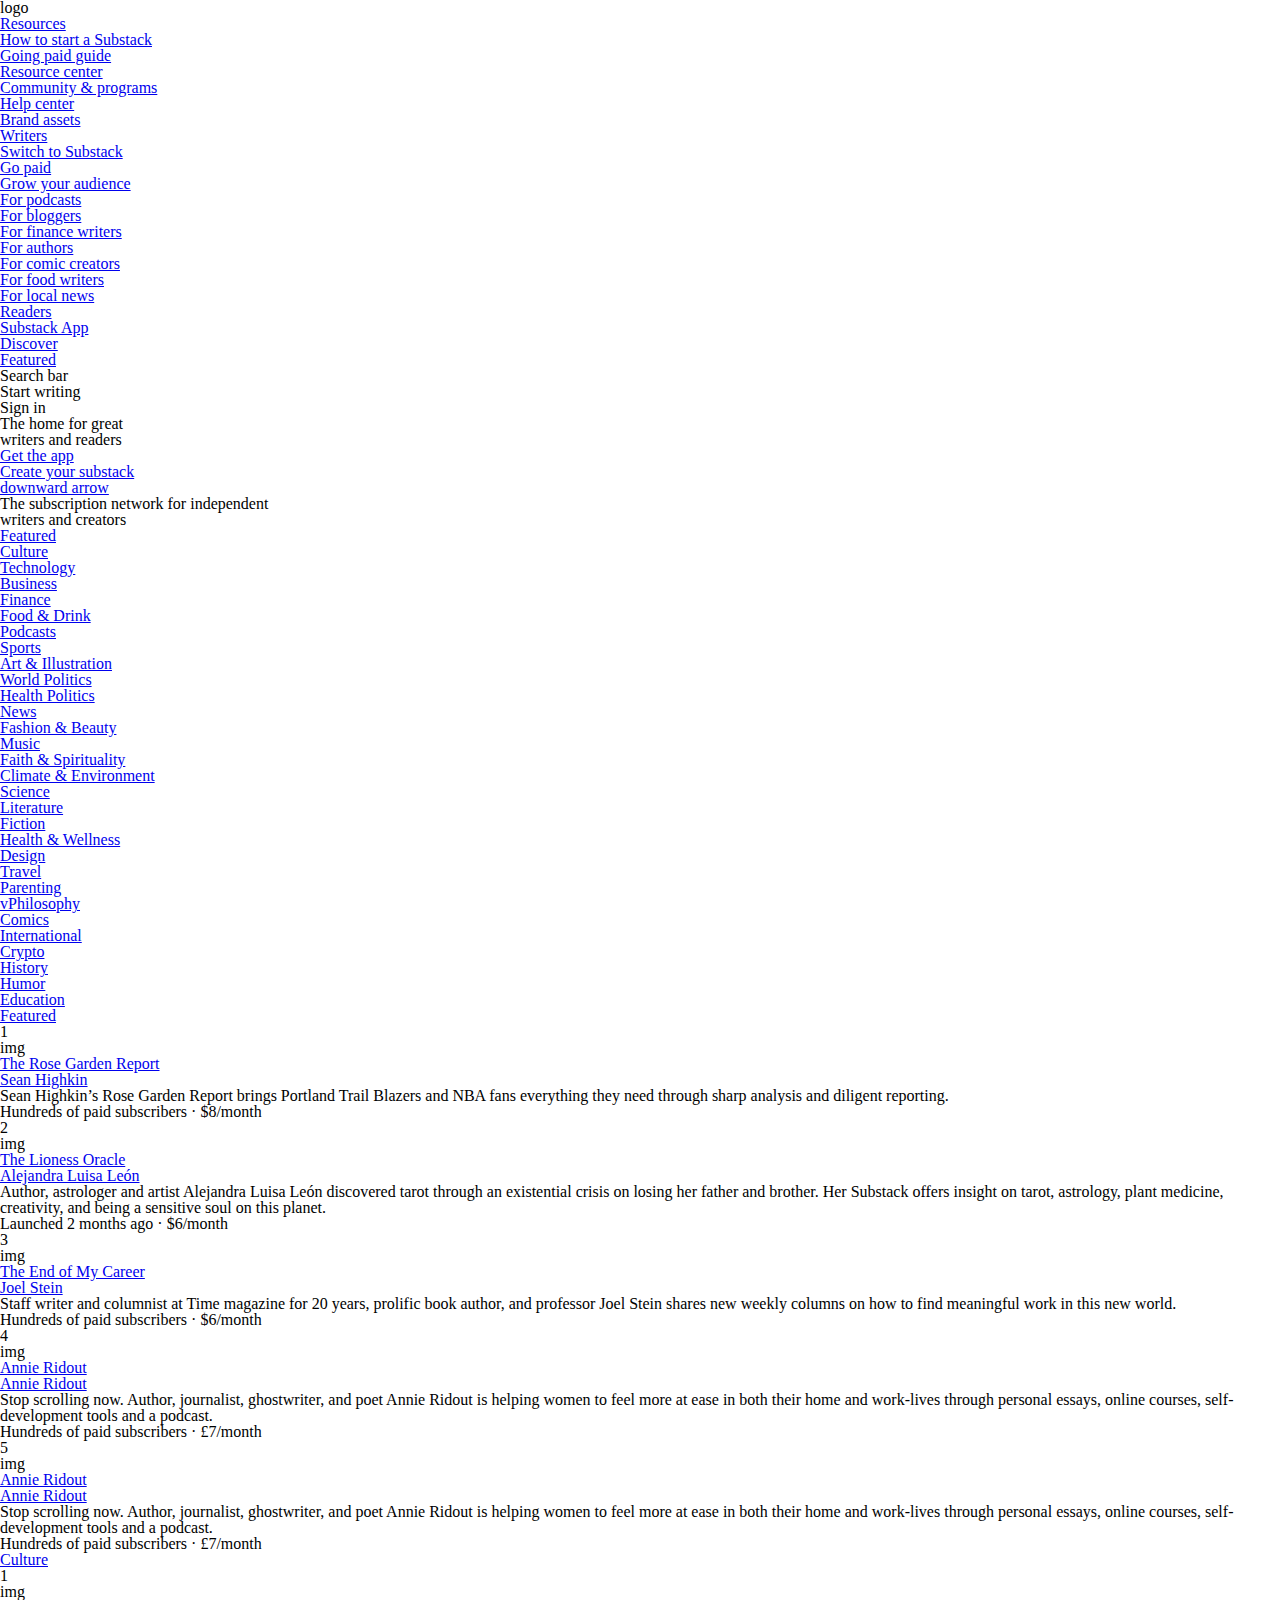
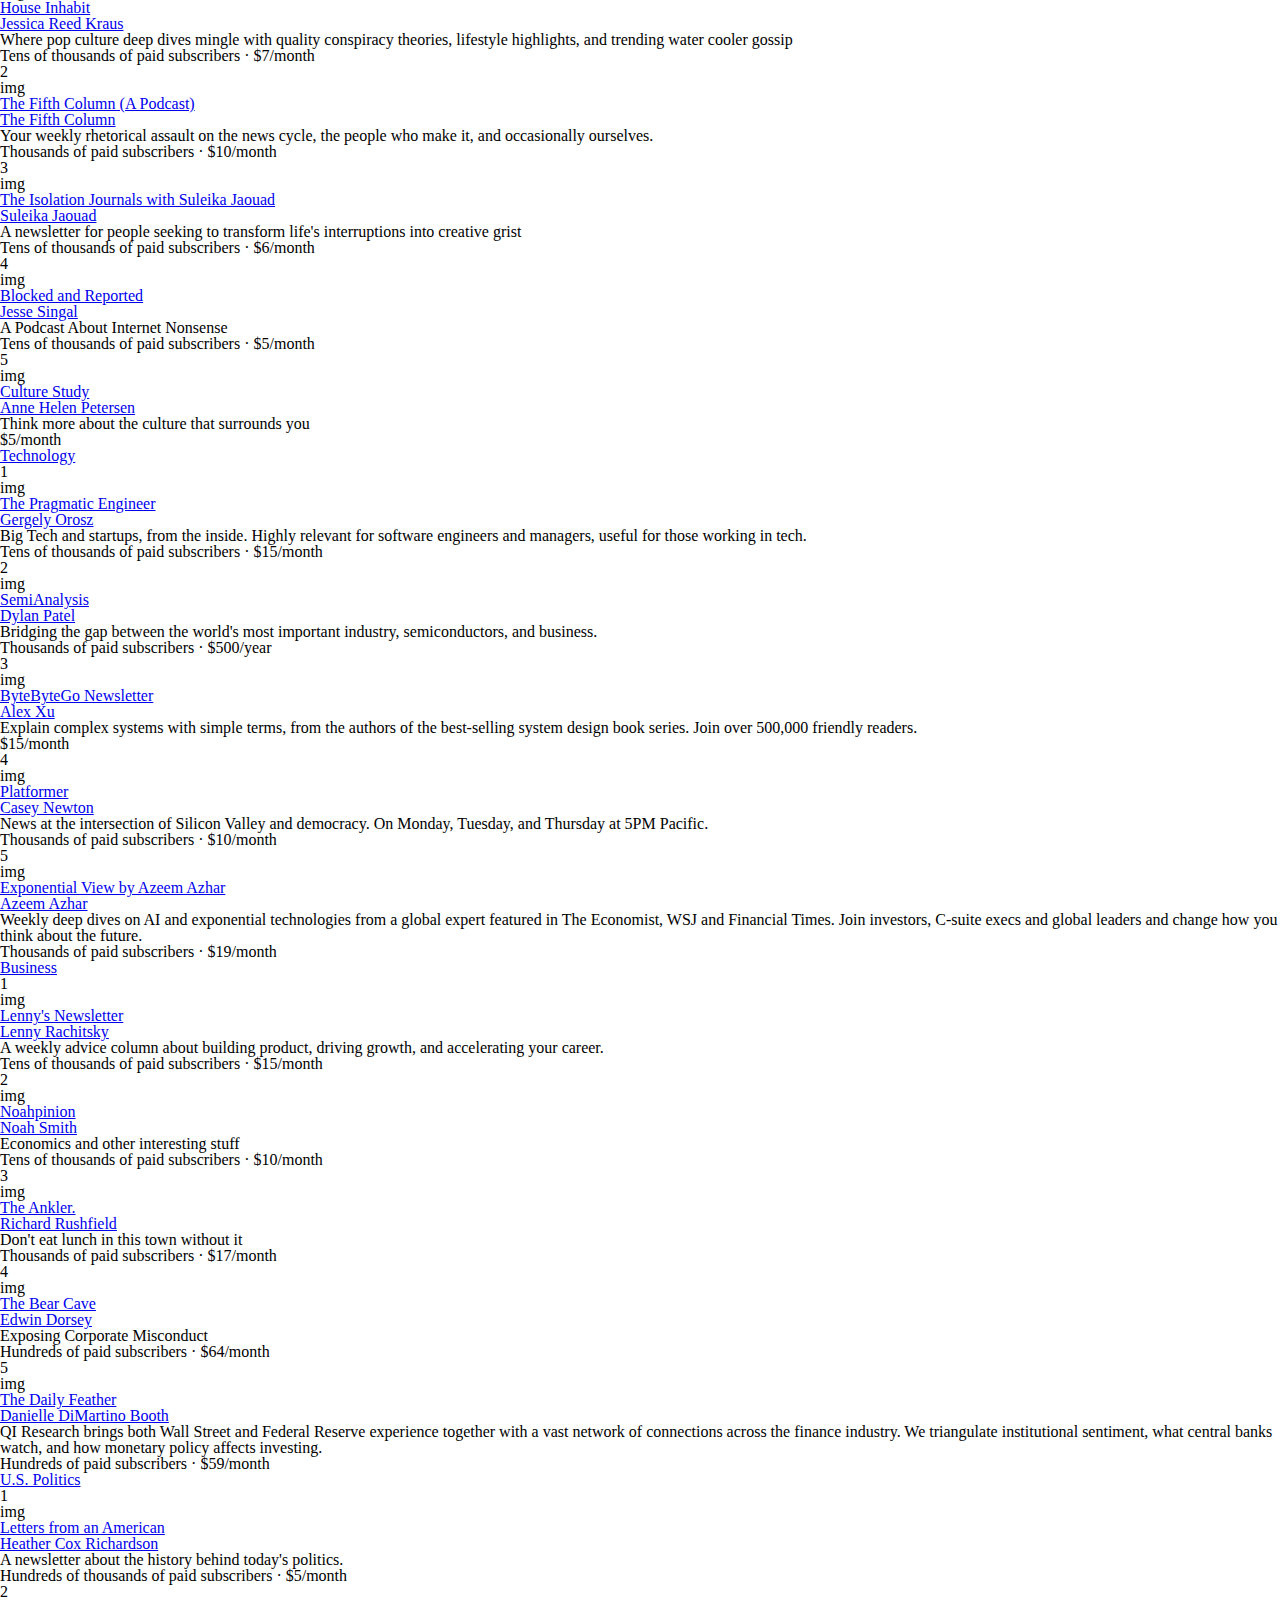
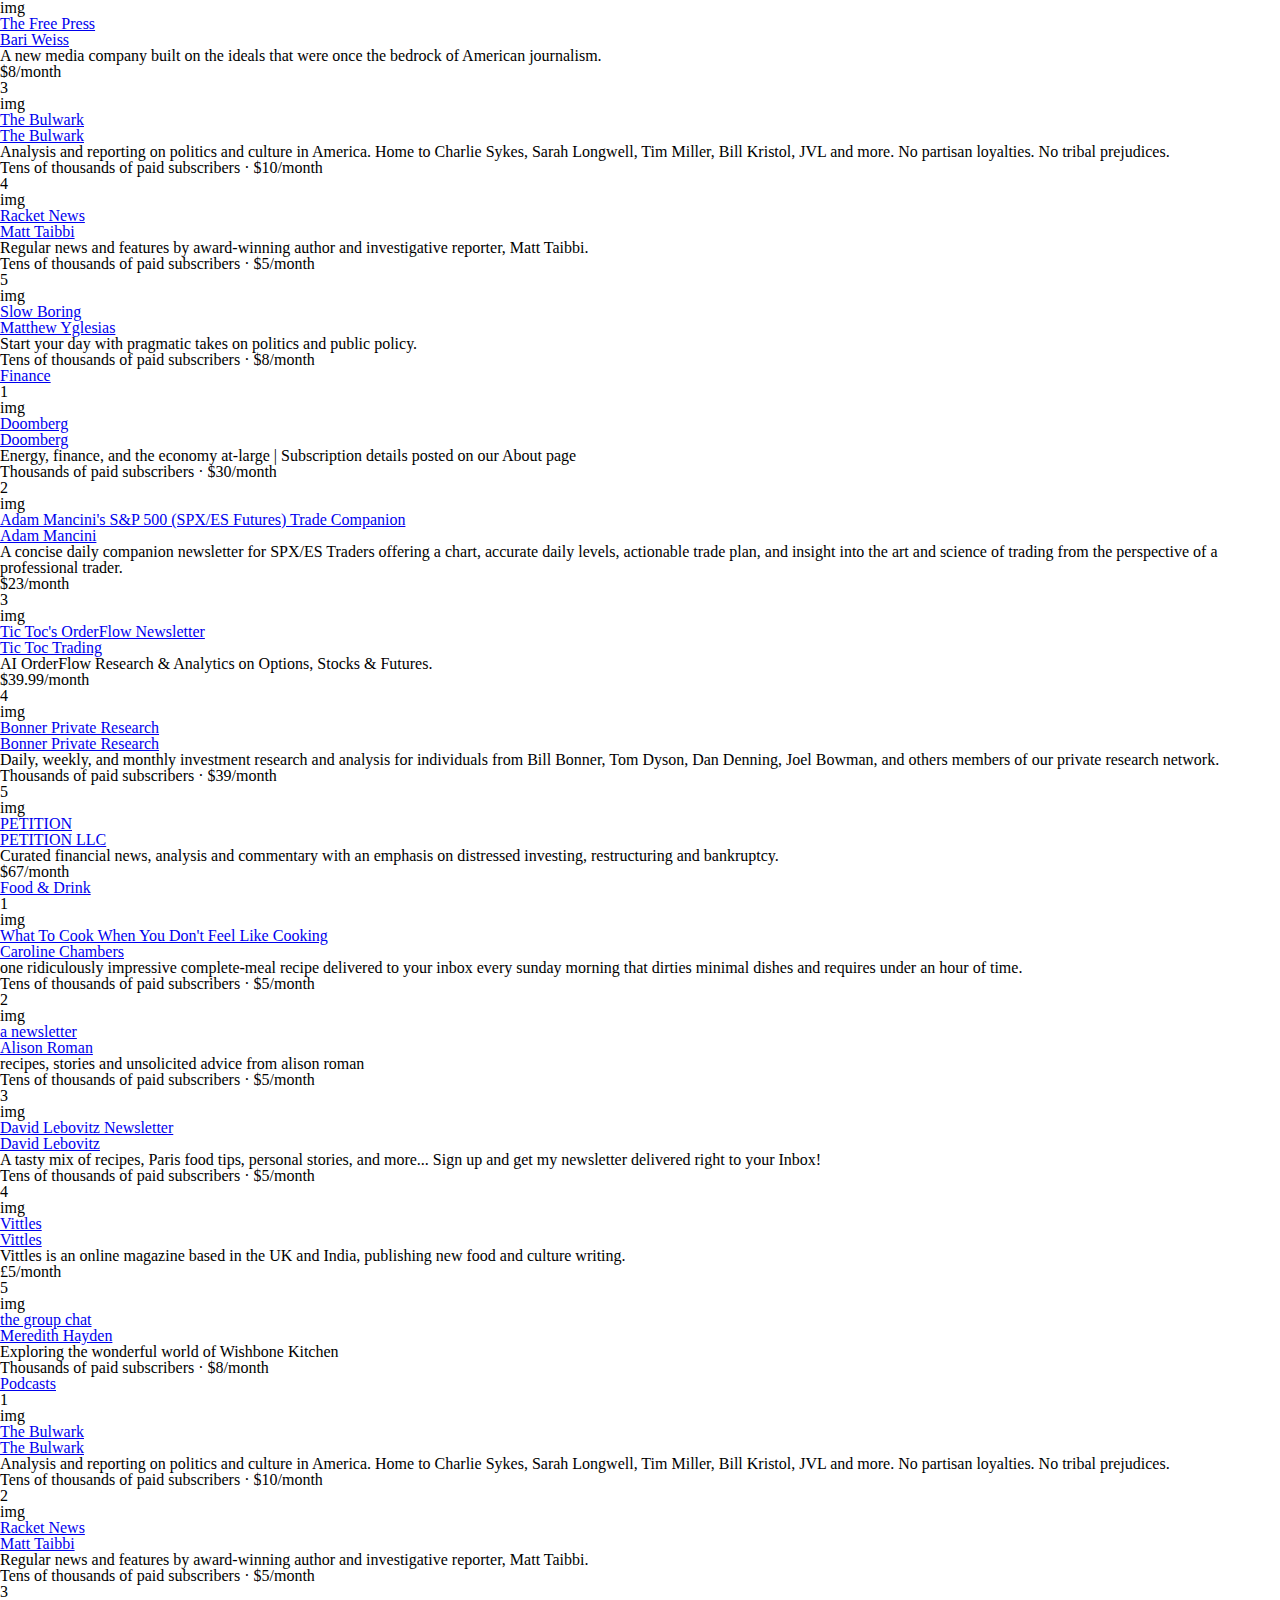
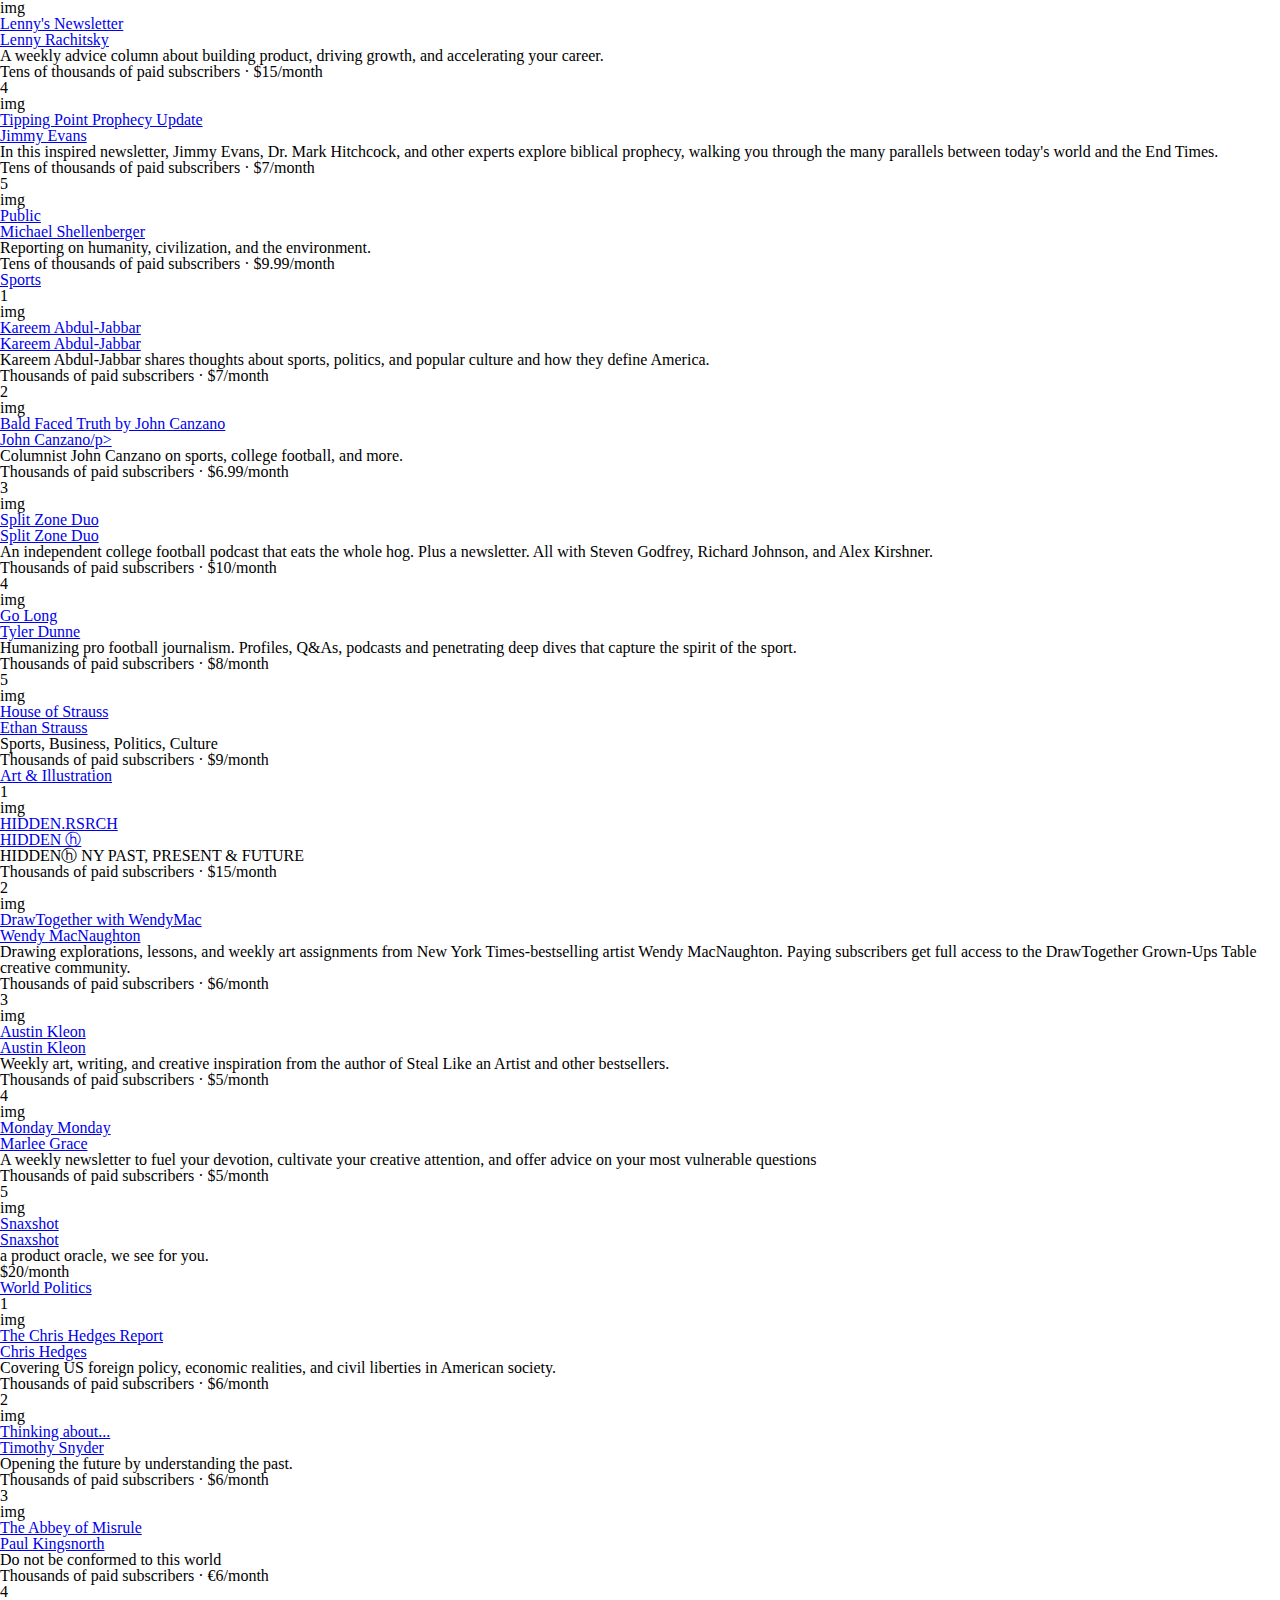
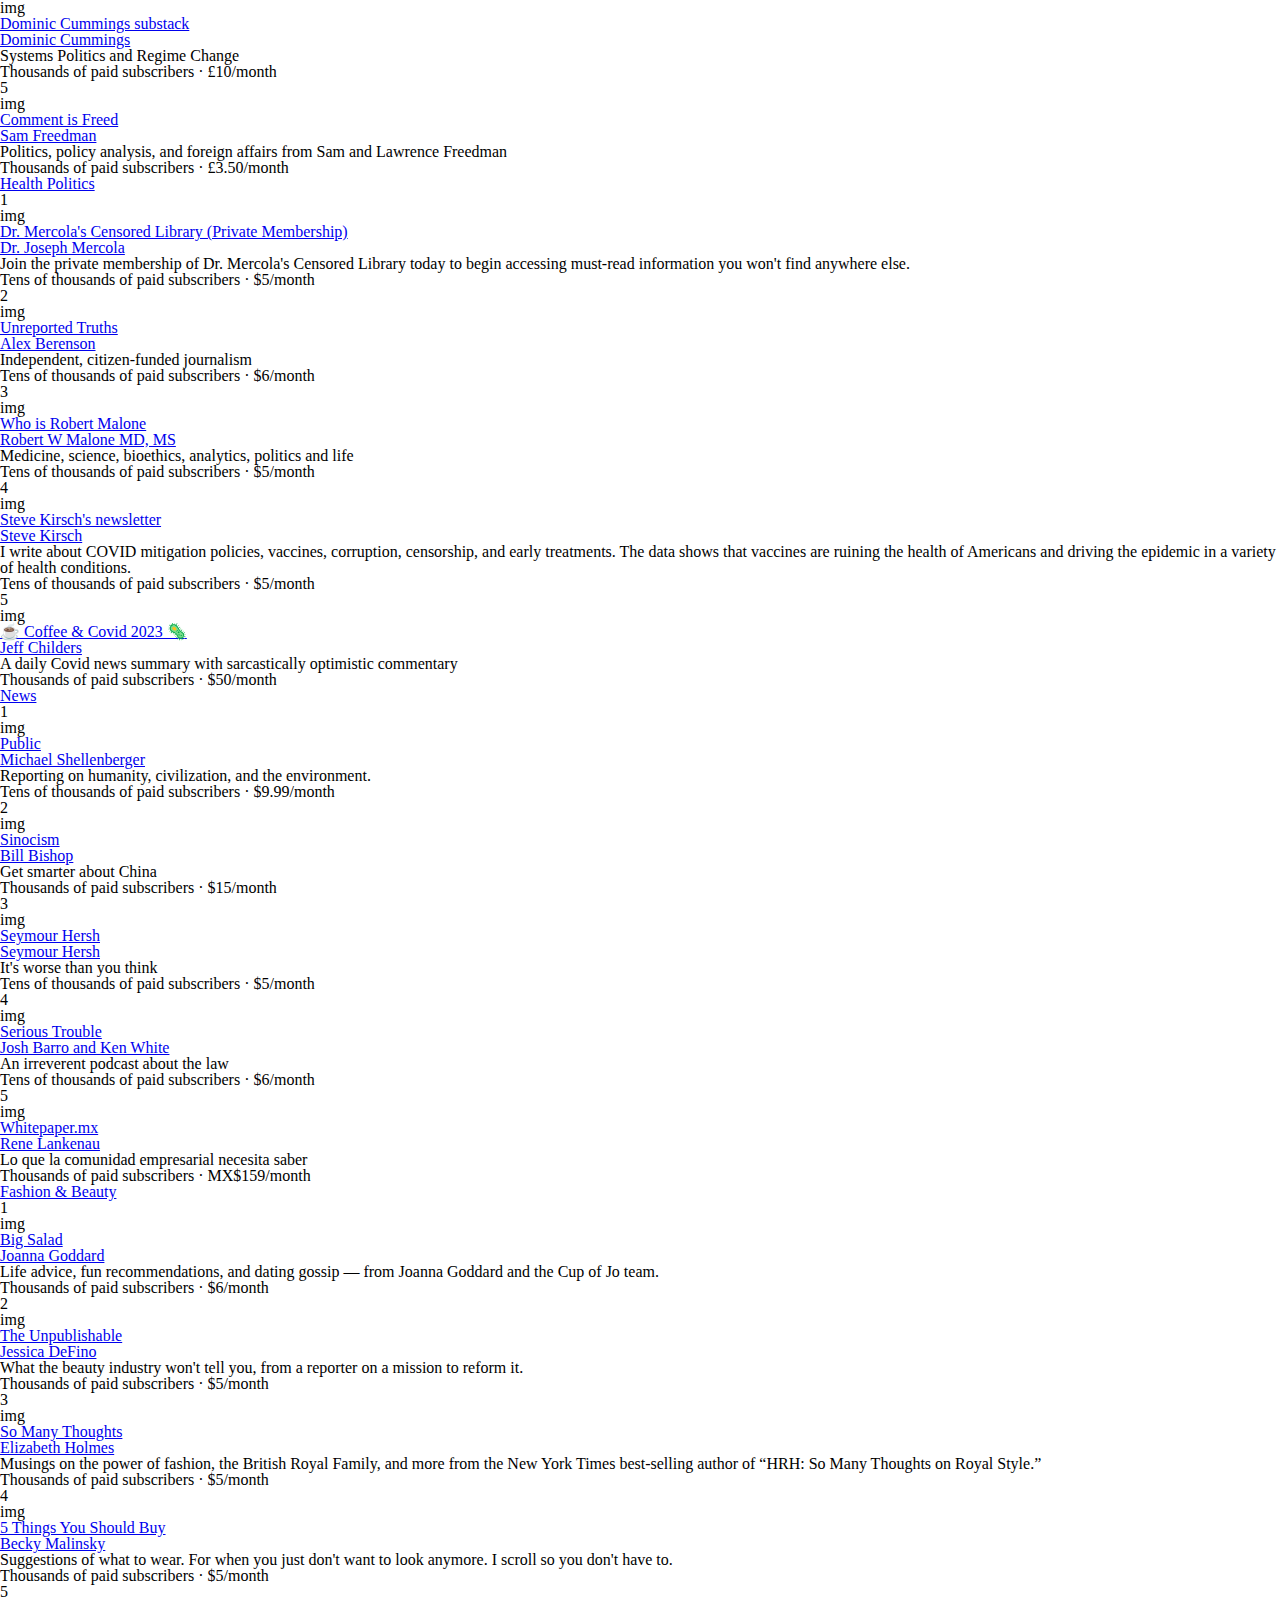
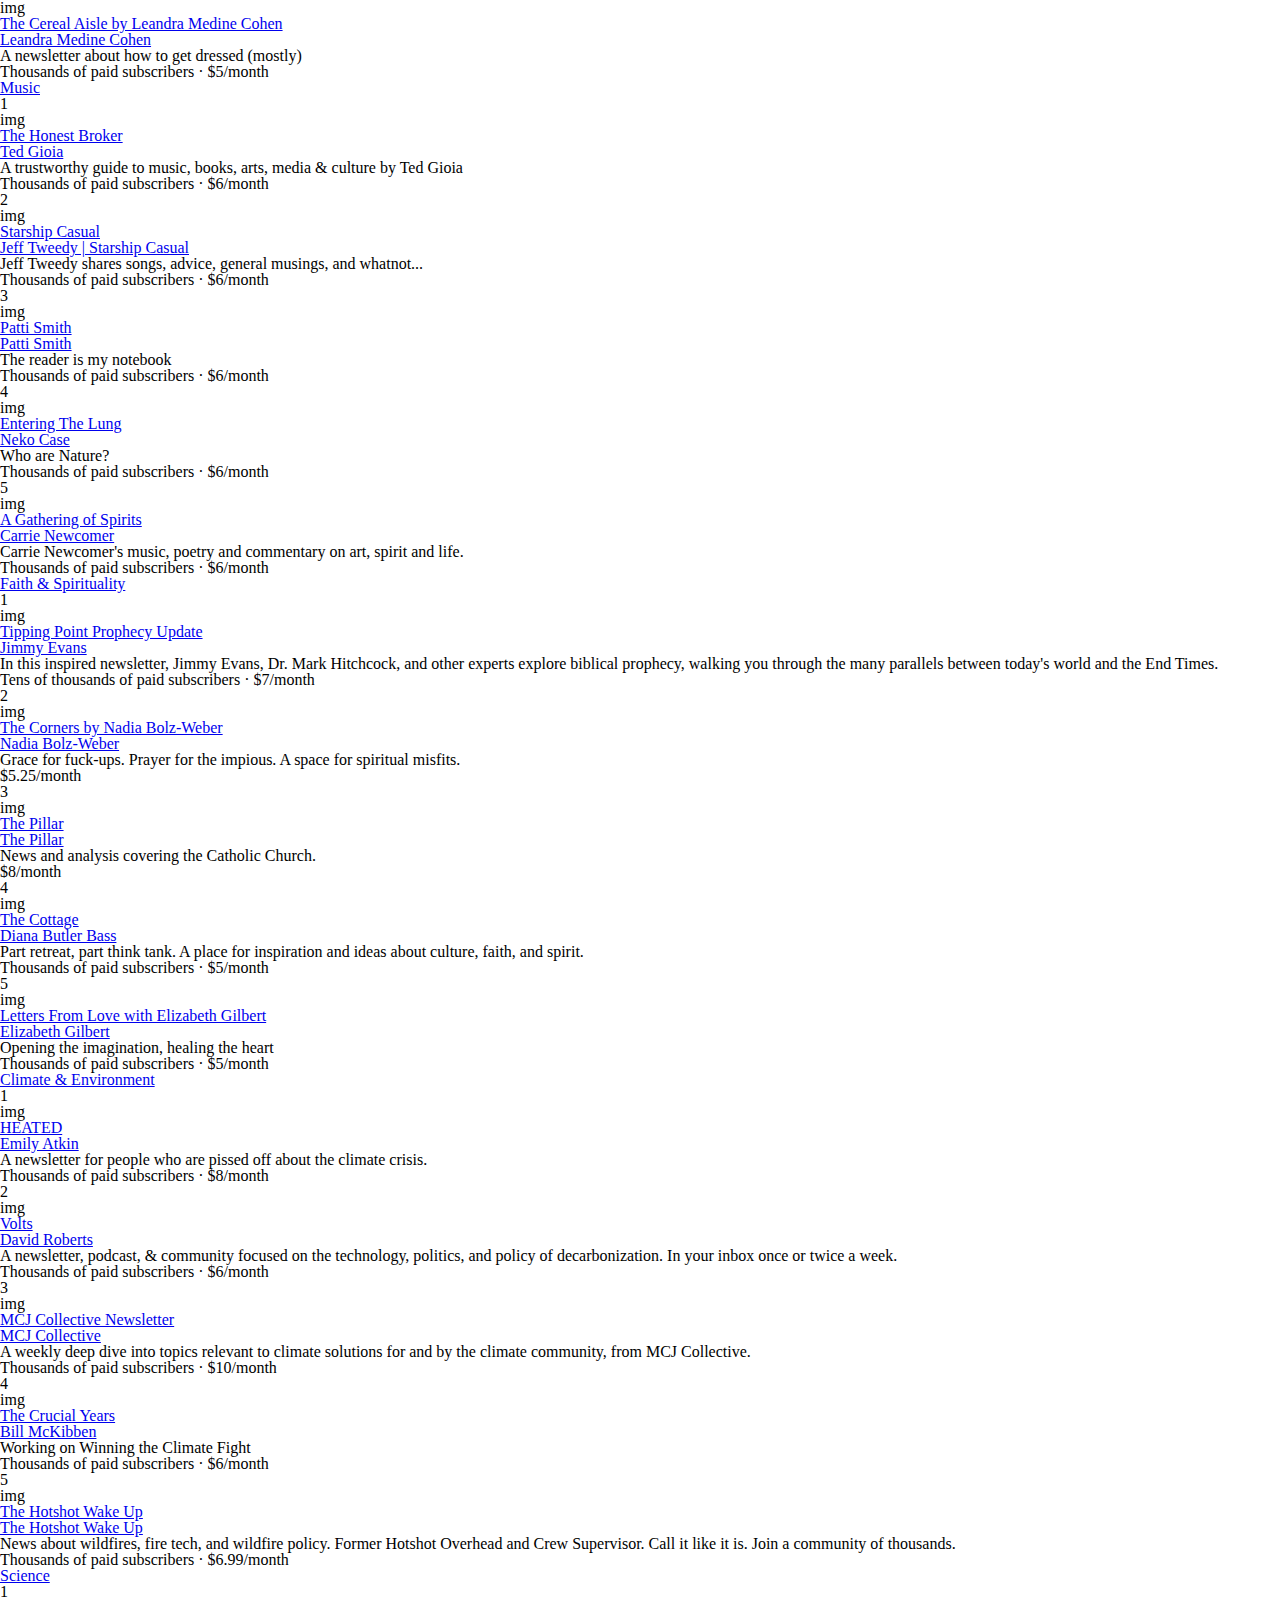
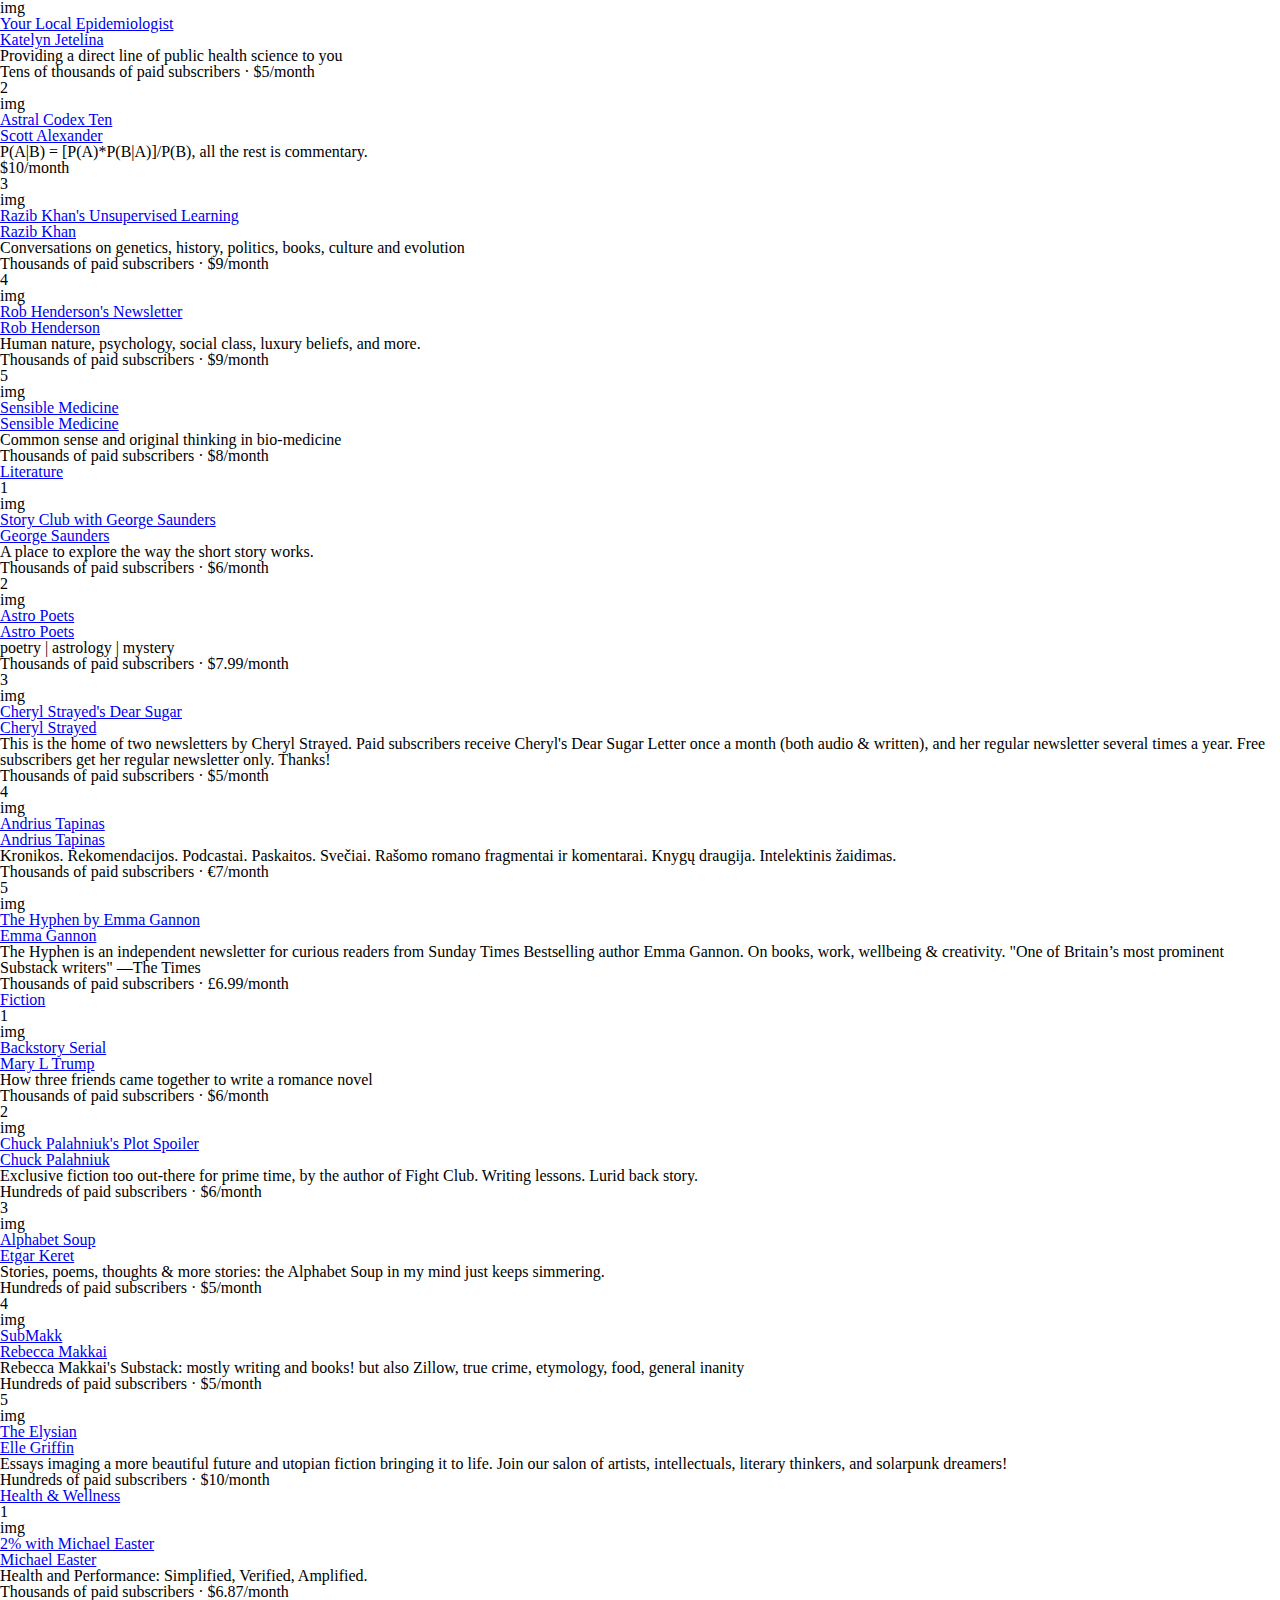
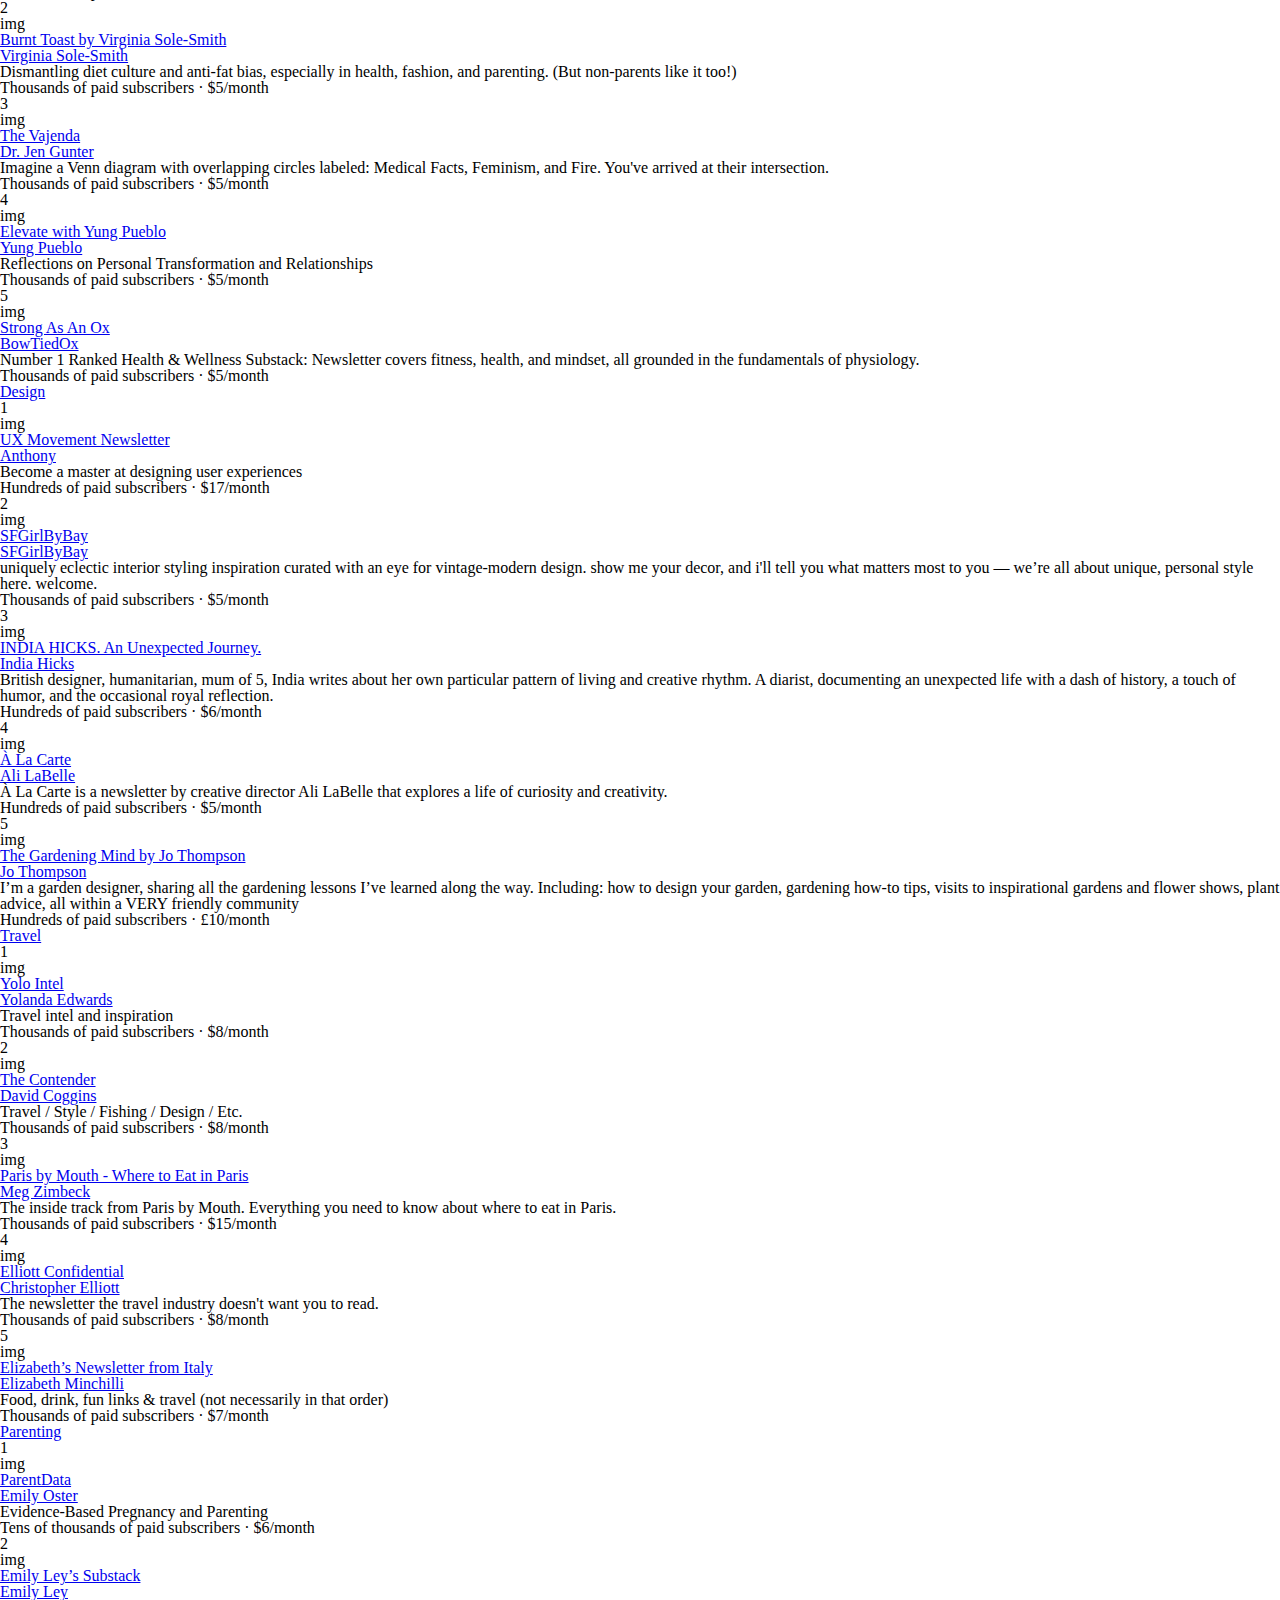
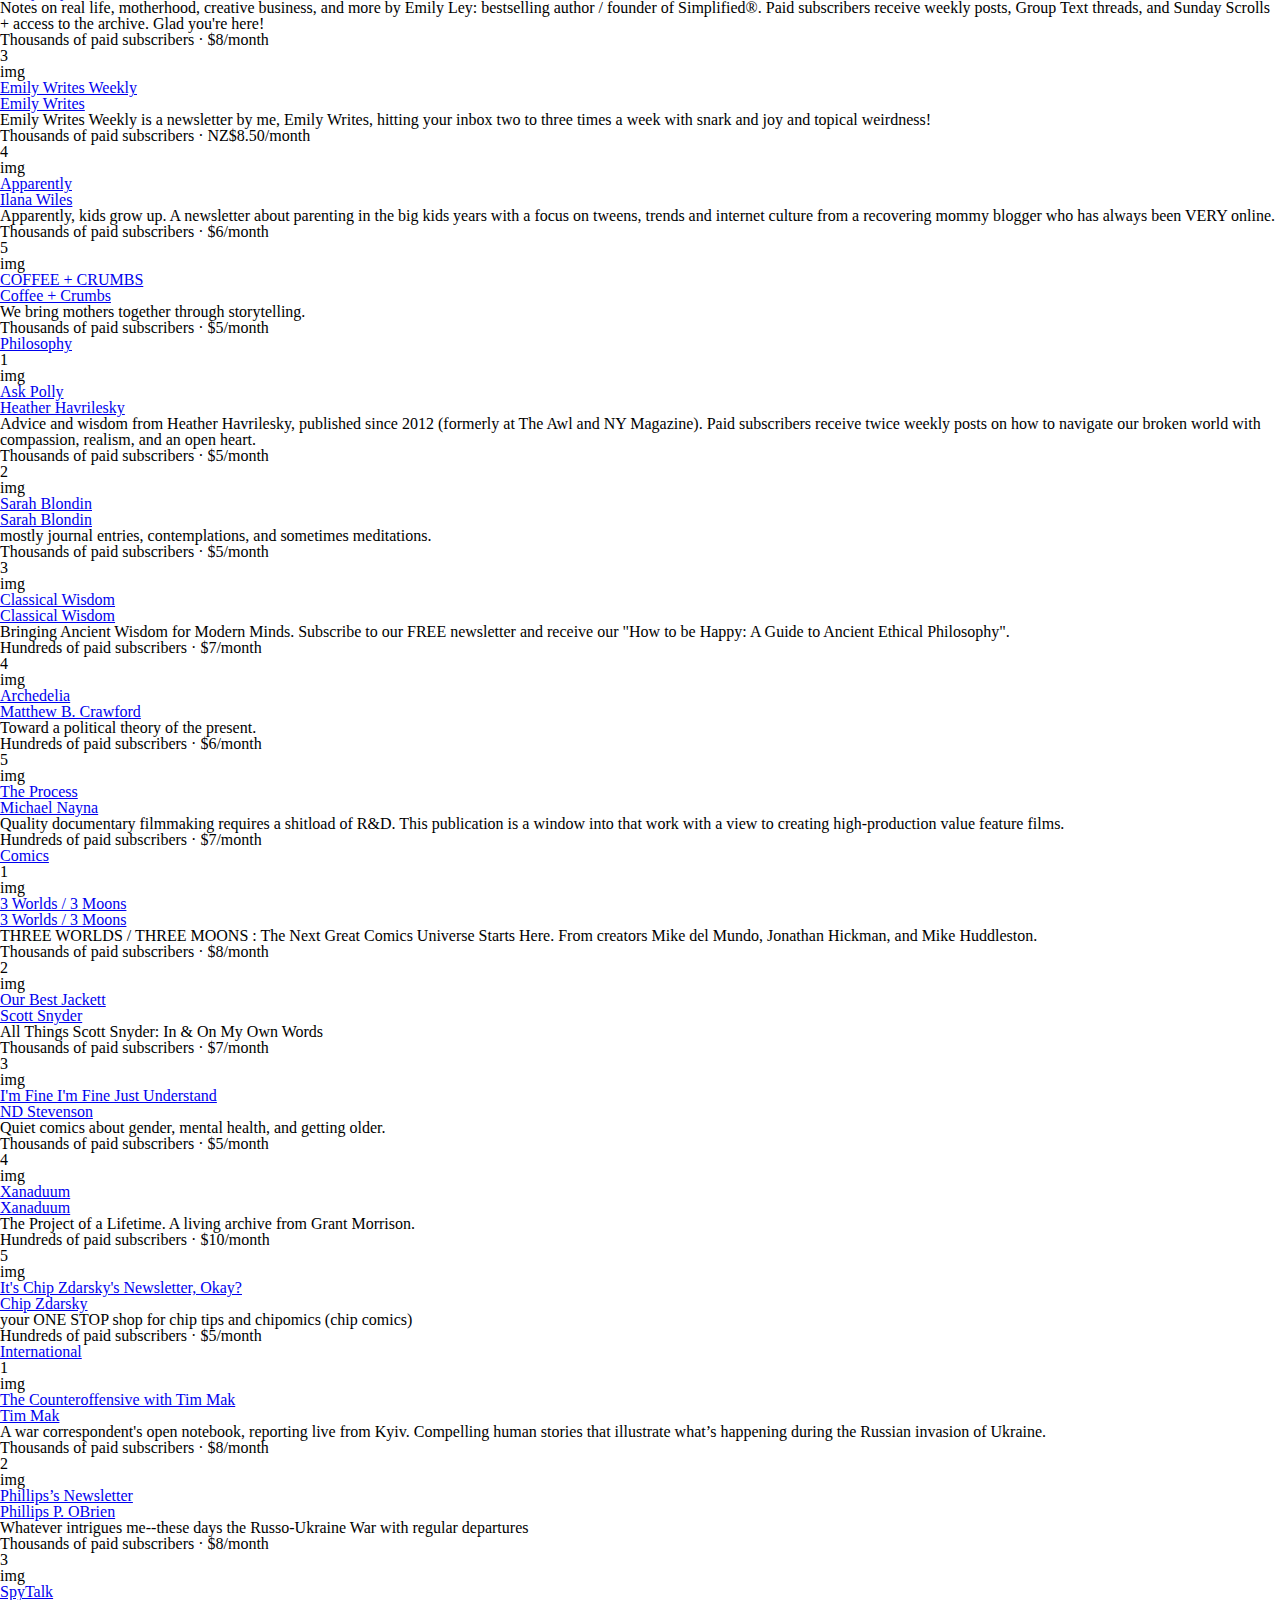
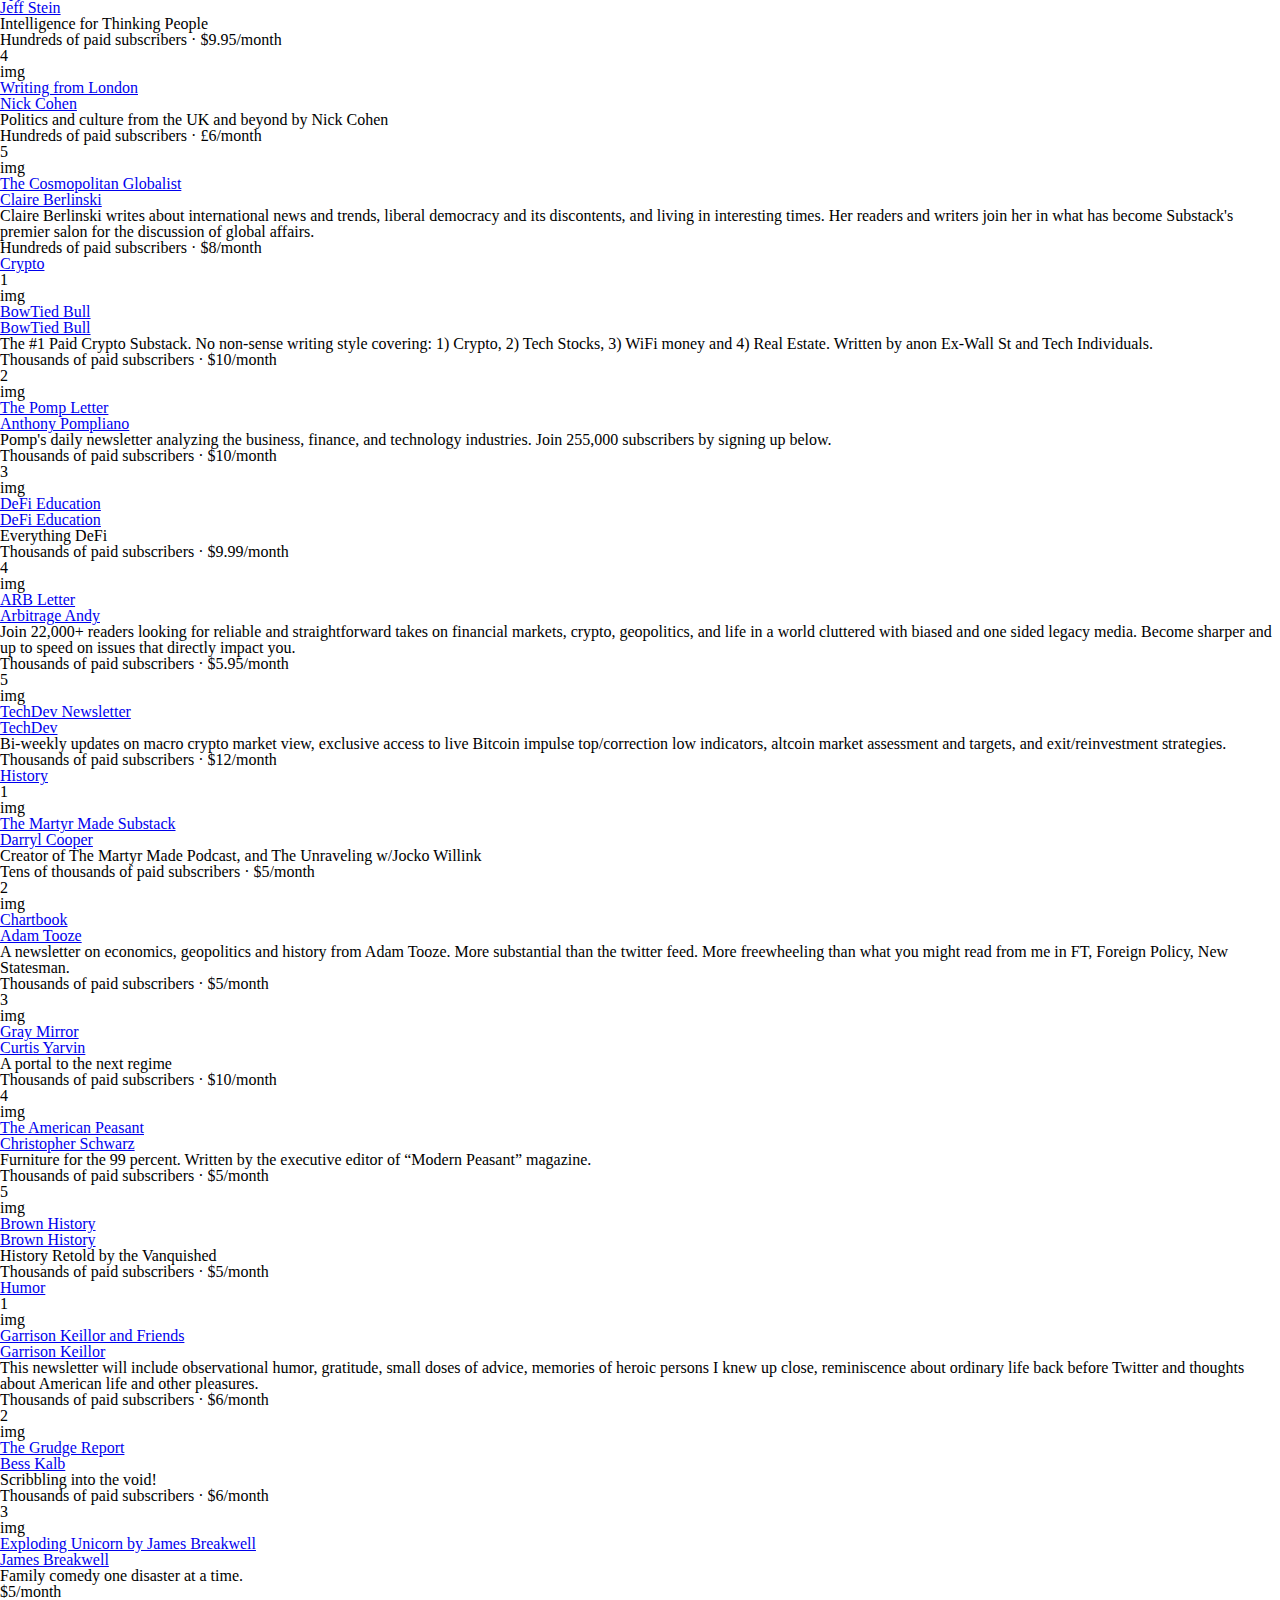
==== commit 3083e1d9: "1st commit" ====
--- a/index.html
+++ b/index.html
@@ -70,8 +70,10 @@
                 </section>
             </nav>
             <div>
-                <p>The home for great</p>
-                <p>writers and readers</p>
+                <h1>
+                    <p>The home for great</p>
+                    <p>writers and readers</p>
+                </h1>
                 <p><a href="#">Get the app</a></p>
                 <p><a href="#">Create your substack</a></p>
             </div>
@@ -87,15 +89,17 @@
     -->
     <main>
         <div>
-            <p>The subscription network for independent</p>
-            <p>writers and creators</p>
+            <h2>
+                <p>The subscription network for independent</p>
+                <p>writers and creators</p>
+            </h2>
         </div>
         <section>
             <ul>
                 <li><a href="#">Featured</a></li>
                 <li><a href="#">Culture</a></li>
                 <li><a href="#">Technology</a></li>
-                <li><2wsa href="#">Business</a></li>
+                <li><a href="#">Business</a></li>
                 <li><a href="#">Finance</a></li>
                 <li><a href="#">Food & Drink</a></li>
                 <li><a href="#">Podcasts</a></li>
@@ -264,7 +268,8 @@
                         <div>
                             <h5>
                                 <p>
-                                    Where pop culture deep dives mingle with quality conspiracy theories, lifestyle highlights, and trending water cooler gossip
+                                    Where pop culture deep dives mingle with quality conspiracy theories, lifestyle
+                                    highlights, and trending water cooler gossip
                                 </p>
                             </h5>
                             <h5>
@@ -288,7 +293,8 @@
                         <div>
                             <h5>
                                 <p>
-                                    Your weekly rhetorical assault on the news cycle, the people who make it, and occasionally ourselves.
+                                    Your weekly rhetorical assault on the news cycle, the people who make it, and
+                                    occasionally ourselves.
                                 </p>
                             </h5>
                             <h5>
@@ -312,7 +318,8 @@
                         <div>
                             <h5>
                                 <p>
-                                    A newsletter for people seeking to transform life's interruptions into creative grist
+                                    A newsletter for people seeking to transform life's interruptions into creative
+                                    grist
                                 </p>
                             </h5>
                             <h5>
@@ -390,7 +397,8 @@
                         <div>
                             <h5>
                                 <p>
-                                    Big Tech and startups, from the inside. Highly relevant for software engineers and managers, useful for those working in tech.
+                                    Big Tech and startups, from the inside. Highly relevant for software engineers and
+                                    managers, useful for those working in tech.
                                 </p>
                             </h5>
                             <h5>
@@ -414,7 +422,8 @@
                         <div>
                             <h5>
                                 <p>
-                                    Bridging the gap between the world's most important industry, semiconductors, and business.
+                                    Bridging the gap between the world's most important industry, semiconductors, and
+                                    business.
                                 </p>
                             </h5>
                             <h5>
@@ -438,7 +447,8 @@
                         <div>
                             <h5>
                                 <p>
-                                    Explain complex systems with simple terms, from the authors of the best-selling system design book series. Join over 500,000 friendly readers.
+                                    Explain complex systems with simple terms, from the authors of the best-selling
+                                    system design book series. Join over 500,000 friendly readers.
                                 </p>
                             </h5>
                             <h5>
@@ -462,7 +472,8 @@
                         <div>
                             <h5>
                                 <p>
-                                    News at the intersection of Silicon Valley and democracy. On Monday, Tuesday, and Thursday at 5PM Pacific.
+                                    News at the intersection of Silicon Valley and democracy. On Monday, Tuesday, and
+                                    Thursday at 5PM Pacific.
                                 </p>
                             </h5>
                             <h5>
@@ -486,7 +497,9 @@
                         <div>
                             <h5>
                                 <p>
-                                    Weekly deep dives on AI and exponential technologies from a global expert featured in The Economist, WSJ and Financial Times. Join investors, C-suite execs and global leaders and change how you think about the future.
+                                    Weekly deep dives on AI and exponential technologies from a global expert featured
+                                    in The Economist, WSJ and Financial Times. Join investors, C-suite execs and global
+                                    leaders and change how you think about the future.
                                 </p>
                             </h5>
                             <h5>
@@ -516,7 +529,8 @@
                         <div>
                             <h5>
                                 <p>
-                                    A weekly advice column about building product, driving growth, and accelerating your career.
+                                    A weekly advice column about building product, driving growth, and accelerating your
+                                    career.
                                 </p>
                             </h5>
                             <h5>
@@ -612,7 +626,10 @@
                         <div>
                             <h5>
                                 <p>
-                                    QI Research brings both Wall Street and Federal Reserve experience together with a vast network of connections across the finance industry. We triangulate institutional sentiment, what central banks watch, and how monetary policy affects investing.
+                                    QI Research brings both Wall Street and Federal Reserve experience together with a
+                                    vast network of connections across the finance industry. We triangulate
+                                    institutional sentiment, what central banks watch, and how monetary policy affects
+                                    investing.
                                 </p>
                             </h5>
                             <h5>
@@ -666,7 +683,8 @@
                         <div>
                             <h5>
                                 <p>
-                                    A new media company built on the ideals that were once the bedrock of American journalism.
+                                    A new media company built on the ideals that were once the bedrock of American
+                                    journalism.
                                 </p>
                             </h5>
                             <h5>
@@ -690,7 +708,9 @@
                         <div>
                             <h5>
                                 <p>
-                                    Analysis and reporting on politics and culture in America. Home to Charlie Sykes, Sarah Longwell, Tim Miller, Bill Kristol, JVL and more. No partisan loyalties. No tribal prejudices.
+                                    Analysis and reporting on politics and culture in America. Home to Charlie Sykes,
+                                    Sarah Longwell, Tim Miller, Bill Kristol, JVL and more. No partisan loyalties. No
+                                    tribal prejudices.
                                 </p>
                             </h5>
                             <h5>
@@ -714,7 +734,8 @@
                         <div>
                             <h5>
                                 <p>
-                                    Regular news and features by award-winning author and investigative reporter, Matt Taibbi.
+                                    Regular news and features by award-winning author and investigative reporter, Matt
+                                    Taibbi.
                                 </p>
                             </h5>
                             <h5>
@@ -768,7 +789,8 @@
                         <div>
                             <h5>
                                 <p>
-                                    Energy, finance, and the economy at-large | Subscription details posted on our About page
+                                    Energy, finance, and the economy at-large | Subscription details posted on our About
+                                    page
                                 </p>
                             </h5>
                             <h5>
@@ -792,7 +814,9 @@
                         <div>
                             <h5>
                                 <p>
-                                    A concise daily companion newsletter for SPX/ES Traders offering a chart, accurate daily levels, actionable trade plan, and insight into the art and science of trading from the perspective of a professional trader.
+                                    A concise daily companion newsletter for SPX/ES Traders offering a chart, accurate
+                                    daily levels, actionable trade plan, and insight into the art and science of trading
+                                    from the perspective of a professional trader.
                                 </p>
                             </h5>
                             <h5>
@@ -840,7 +864,9 @@
                         <div>
                             <h5>
                                 <p>
-                                    Daily, weekly, and monthly investment research and analysis for individuals from Bill Bonner, Tom Dyson, Dan Denning, Joel Bowman, and others members of our private research network.
+                                    Daily, weekly, and monthly investment research and analysis for individuals from
+                                    Bill Bonner, Tom Dyson, Dan Denning, Joel Bowman, and others members of our private
+                                    research network.
                                 </p>
                             </h5>
                             <h5>
@@ -864,7 +890,8 @@
                         <div>
                             <h5>
                                 <p>
-                                    Curated financial news, analysis and commentary with an emphasis on distressed investing, restructuring and bankruptcy.
+                                    Curated financial news, analysis and commentary with an emphasis on distressed
+                                    investing, restructuring and bankruptcy.
                                 </p>
                             </h5>
                             <h5>
@@ -894,7 +921,8 @@
                         <div>
                             <h5>
                                 <p>
-                                    one ridiculously impressive complete-meal recipe delivered to your inbox every sunday morning that dirties minimal dishes and requires under an hour of time.
+                                    one ridiculously impressive complete-meal recipe delivered to your inbox every
+                                    sunday morning that dirties minimal dishes and requires under an hour of time.
                                 </p>
                             </h5>
                             <h5>
@@ -942,7 +970,8 @@
                         <div>
                             <h5>
                                 <p>
-                                    A tasty mix of recipes, Paris food tips, personal stories, and more... Sign up and get my newsletter delivered right to your Inbox!
+                                    A tasty mix of recipes, Paris food tips, personal stories, and more... Sign up and
+                                    get my newsletter delivered right to your Inbox!
                                 </p>
                             </h5>
                             <h5>
@@ -966,7 +995,8 @@
                         <div>
                             <h5>
                                 <p>
-                                    Vittles is an online magazine based in the UK and India, publishing new food and culture writing.
+                                    Vittles is an online magazine based in the UK and India, publishing new food and
+                                    culture writing.
                                 </p>
                             </h5>
                             <h5>
@@ -1020,7 +1050,9 @@
                         <div>
                             <h5>
                                 <p>
-                                    Analysis and reporting on politics and culture in America. Home to Charlie Sykes, Sarah Longwell, Tim Miller, Bill Kristol, JVL and more. No partisan loyalties. No tribal prejudices.
+                                    Analysis and reporting on politics and culture in America. Home to Charlie Sykes,
+                                    Sarah Longwell, Tim Miller, Bill Kristol, JVL and more. No partisan loyalties. No
+                                    tribal prejudices.
                                 </p>
                             </h5>
                             <h5>
@@ -1044,7 +1076,8 @@
                         <div>
                             <h5>
                                 <p>
-                                    Regular news and features by award-winning author and investigative reporter, Matt Taibbi.
+                                    Regular news and features by award-winning author and investigative reporter, Matt
+                                    Taibbi.
                                 </p>
                             </h5>
                             <h5>
@@ -1068,7 +1101,8 @@
                         <div>
                             <h5>
                                 <p>
-                                    A weekly advice column about building product, driving growth, and accelerating your career.
+                                    A weekly advice column about building product, driving growth, and accelerating your
+                                    career.
                                 </p>
                             </h5>
                             <h5>
@@ -1092,7 +1126,9 @@
                         <div>
                             <h5>
                                 <p>
-                                    In this inspired newsletter, Jimmy Evans, Dr. Mark Hitchcock, and other experts explore biblical prophecy, walking you through the many parallels between today's world and the End Times.
+                                    In this inspired newsletter, Jimmy Evans, Dr. Mark Hitchcock, and other experts
+                                    explore biblical prophecy, walking you through the many parallels between today's
+                                    world and the End Times.
                                 </p>
                             </h5>
                             <h5>
@@ -1146,7 +1182,8 @@
                         <div>
                             <h5>
                                 <p>
-                                    Kareem Abdul-Jabbar shares thoughts about sports, politics, and popular culture and how they define America.
+                                    Kareem Abdul-Jabbar shares thoughts about sports, politics, and popular culture and
+                                    how they define America.
                                 </p>
                             </h5>
                             <h5>
@@ -1194,7 +1231,8 @@
                         <div>
                             <h5>
                                 <p>
-                                    An independent college football podcast that eats the whole hog. Plus a newsletter. All with Steven Godfrey, Richard Johnson, and Alex Kirshner.
+                                    An independent college football podcast that eats the whole hog. Plus a newsletter.
+                                    All with Steven Godfrey, Richard Johnson, and Alex Kirshner.
                                 </p>
                             </h5>
                             <h5>
@@ -1218,7 +1256,8 @@
                         <div>
                             <h5>
                                 <p>
-                                    Humanizing pro football journalism. Profiles, Q&As, podcasts and penetrating deep dives that capture the spirit of the sport.
+                                    Humanizing pro football journalism. Profiles, Q&As, podcasts and penetrating deep
+                                    dives that capture the spirit of the sport.
                                 </p>
                             </h5>
                             <h5>
@@ -1296,7 +1335,9 @@
                         <div>
                             <h5>
                                 <p>
-                                    Drawing explorations, lessons, and weekly art assignments from New York Times-bestselling artist Wendy MacNaughton. Paying subscribers get full access to the DrawTogether Grown-Ups Table creative community.
+                                    Drawing explorations, lessons, and weekly art assignments from New York
+                                    Times-bestselling artist Wendy MacNaughton. Paying subscribers get full access to
+                                    the DrawTogether Grown-Ups Table creative community.
                                 </p>
                             </h5>
                             <h5>
@@ -1320,7 +1361,8 @@
                         <div>
                             <h5>
                                 <p>
-                                    Weekly art, writing, and creative inspiration from the author of Steal Like an Artist and other bestsellers.
+                                    Weekly art, writing, and creative inspiration from the author of Steal Like an
+                                    Artist and other bestsellers.
                                 </p>
                             </h5>
                             <h5>
@@ -1344,7 +1386,8 @@
                         <div>
                             <h5>
                                 <p>
-                                    A weekly newsletter to fuel your devotion, cultivate your creative attention, and offer advice on your most vulnerable questions
+                                    A weekly newsletter to fuel your devotion, cultivate your creative attention, and
+                                    offer advice on your most vulnerable questions
                                 </p>
                             </h5>
                             <h5>
@@ -1398,7 +1441,8 @@
                         <div>
                             <h5>
                                 <p>
-                                    Covering US foreign policy, economic realities, and civil liberties in American society.
+                                    Covering US foreign policy, economic realities, and civil liberties in American
+                                    society.
                                 </p>
                             </h5>
                             <h5>
@@ -1524,7 +1568,8 @@
                         <div>
                             <h5>
                                 <p>
-                                    Join the private membership of Dr. Mercola's Censored Library today to begin accessing must-read information you won't find anywhere else.
+                                    Join the private membership of Dr. Mercola's Censored Library today to begin
+                                    accessing must-read information you won't find anywhere else.
                                 </p>
                             </h5>
                             <h5>
@@ -1596,7 +1641,9 @@
                         <div>
                             <h5>
                                 <p>
-                                    I write about COVID mitigation policies, vaccines, corruption, censorship, and early treatments. The data shows that vaccines are ruining the health of Americans and driving the epidemic in a variety of health conditions.
+                                    I write about COVID mitigation policies, vaccines, corruption, censorship, and early
+                                    treatments. The data shows that vaccines are ruining the health of Americans and
+                                    driving the epidemic in a variety of health conditions.
                                 </p>
                             </h5>
                             <h5>
@@ -1776,7 +1823,8 @@
                         <div>
                             <h5>
                                 <p>
-                                    Life advice, fun recommendations, and dating gossip — from Joanna Goddard and the Cup of Jo team.
+                                    Life advice, fun recommendations, and dating gossip — from Joanna Goddard and the
+                                    Cup of Jo team.
                                 </p>
                             </h5>
                             <h5>
@@ -1824,7 +1872,8 @@
                         <div>
                             <h5>
                                 <p>
-                                    Musings on the power of fashion, the British Royal Family, and more from the New York Times best-selling author of “HRH: So Many Thoughts on Royal Style.”
+                                    Musings on the power of fashion, the British Royal Family, and more from the New
+                                    York Times best-selling author of “HRH: So Many Thoughts on Royal Style.”
                                 </p>
                             </h5>
                             <h5>
@@ -1848,7 +1897,8 @@
                         <div>
                             <h5>
                                 <p>
-                                    Suggestions of what to wear. For when you just don't want to look anymore. I scroll so you don't have to.
+                                    Suggestions of what to wear. For when you just don't want to look anymore. I scroll
+                                    so you don't have to.
                                 </p>
                             </h5>
                             <h5>
@@ -2028,7 +2078,9 @@
                         <div>
                             <h5>
                                 <p>
-                                    In this inspired newsletter, Jimmy Evans, Dr. Mark Hitchcock, and other experts explore biblical prophecy, walking you through the many parallels between today's world and the End Times.
+                                    In this inspired newsletter, Jimmy Evans, Dr. Mark Hitchcock, and other experts
+                                    explore biblical prophecy, walking you through the many parallels between today's
+                                    world and the End Times.
                                 </p>
                             </h5>
                             <h5>
@@ -2100,7 +2152,8 @@
                         <div>
                             <h5>
                                 <p>
-                                    Part retreat, part think tank. A place for inspiration and ideas about culture, faith, and spirit.
+                                    Part retreat, part think tank. A place for inspiration and ideas about culture,
+                                    faith, and spirit.
                                 </p>
                             </h5>
                             <h5>
@@ -2178,7 +2231,8 @@
                         <div>
                             <h5>
                                 <p>
-                                    A newsletter, podcast, & community focused on the technology, politics, and policy of decarbonization. In your inbox once or twice a week.
+                                    A newsletter, podcast, & community focused on the technology, politics, and policy
+                                    of decarbonization. In your inbox once or twice a week.
                                 </p>
                             </h5>
                             <h5>
@@ -2202,7 +2256,8 @@
                         <div>
                             <h5>
                                 <p>
-                                    A weekly deep dive into topics relevant to climate solutions for and by the climate community, from MCJ Collective.
+                                    A weekly deep dive into topics relevant to climate solutions for and by the climate
+                                    community, from MCJ Collective.
                                 </p>
                             </h5>
                             <h5>
@@ -2250,7 +2305,8 @@
                         <div>
                             <h5>
                                 <p>
-                                    News about wildfires, fire tech, and wildfire policy. Former Hotshot Overhead and Crew Supervisor. Call it like it is. Join a community of thousands.
+                                    News about wildfires, fire tech, and wildfire policy. Former Hotshot Overhead and
+                                    Crew Supervisor. Call it like it is. Join a community of thousands.
                                 </p>
                             </h5>
                             <h5>
@@ -2454,7 +2510,10 @@
                         <div>
                             <h5>
                                 <p>
-                                    This is the home of two newsletters by Cheryl Strayed. Paid subscribers receive Cheryl's Dear Sugar Letter once a month (both audio & written), and her regular newsletter several times a year. Free subscribers get her regular newsletter only. Thanks!
+                                    This is the home of two newsletters by Cheryl Strayed. Paid subscribers receive
+                                    Cheryl's Dear Sugar Letter once a month (both audio & written), and her regular
+                                    newsletter several times a year. Free subscribers get her regular newsletter only.
+                                    Thanks!
                                 </p>
                             </h5>
                             <h5>
@@ -2478,7 +2537,8 @@
                         <div>
                             <h5>
                                 <p>
-                                    Kronikos. Rekomendacijos. Podcastai. Paskaitos. Svečiai. Rašomo romano fragmentai ir komentarai. Knygų draugija. Intelektinis žaidimas.
+                                    Kronikos. Rekomendacijos. Podcastai. Paskaitos. Svečiai. Rašomo romano fragmentai ir
+                                    komentarai. Knygų draugija. Intelektinis žaidimas.
                                 </p>
                             </h5>
                             <h5>
@@ -2502,7 +2562,9 @@
                         <div>
                             <h5>
                                 <p>
-                                    The Hyphen is an independent newsletter for curious readers from Sunday Times Bestselling author Emma Gannon. On books, work, wellbeing & creativity. "One of Britain’s most prominent Substack writers" —The Times
+                                    The Hyphen is an independent newsletter for curious readers from Sunday Times
+                                    Bestselling author Emma Gannon. On books, work, wellbeing & creativity. "One of
+                                    Britain’s most prominent Substack writers" —The Times
                                 </p>
                             </h5>
                             <h5>
@@ -2556,7 +2618,8 @@
                         <div>
                             <h5>
                                 <p>
-                                    Exclusive fiction too out-there for prime time, by the author of Fight Club. Writing lessons. Lurid back story.
+                                    Exclusive fiction too out-there for prime time, by the author of Fight Club. Writing
+                                    lessons. Lurid back story.
                                 </p>
                             </h5>
                             <h5>
@@ -2580,7 +2643,8 @@
                         <div>
                             <h5>
                                 <p>
-                                    Stories, poems, thoughts & more stories: the Alphabet Soup in my mind just keeps simmering.
+                                    Stories, poems, thoughts & more stories: the Alphabet Soup in my mind just keeps
+                                    simmering.
                                 </p>
                             </h5>
                             <h5>
@@ -2604,7 +2668,8 @@
                         <div>
                             <h5>
                                 <p>
-                                    Rebecca Makkai's Substack: mostly writing and books! but also Zillow, true crime, etymology, food, general inanity
+                                    Rebecca Makkai's Substack: mostly writing and books! but also Zillow, true crime,
+                                    etymology, food, general inanity
                                 </p>
                             </h5>
                             <h5>
@@ -2628,7 +2693,8 @@
                         <div>
                             <h5>
                                 <p>
-                                    Essays imaging a more beautiful future and utopian fiction bringing it to life. Join our salon of artists, intellectuals, literary thinkers, and solarpunk dreamers!
+                                    Essays imaging a more beautiful future and utopian fiction bringing it to life. Join
+                                    our salon of artists, intellectuals, literary thinkers, and solarpunk dreamers!
                                 </p>
                             </h5>
                             <h5>
@@ -2682,7 +2748,8 @@
                         <div>
                             <h5>
                                 <p>
-                                    Dismantling diet culture and anti-fat bias, especially in health, fashion, and parenting. (But non-parents like it too!)
+                                    Dismantling diet culture and anti-fat bias, especially in health, fashion, and
+                                    parenting. (But non-parents like it too!)
                                 </p>
                             </h5>
                             <h5>
@@ -2706,7 +2773,8 @@
                         <div>
                             <h5>
                                 <p>
-                                    Imagine a Venn diagram with overlapping circles labeled: Medical Facts, Feminism, and Fire. You've arrived at their intersection.
+                                    Imagine a Venn diagram with overlapping circles labeled: Medical Facts, Feminism,
+                                    and Fire. You've arrived at their intersection.
                                 </p>
                             </h5>
                             <h5>
@@ -2754,7 +2822,8 @@
                         <div>
                             <h5>
                                 <p>
-                                    Number 1 Ranked Health & Wellness Substack: Newsletter covers fitness, health, and mindset, all grounded in the fundamentals of physiology.
+                                    Number 1 Ranked Health & Wellness Substack: Newsletter covers fitness, health, and
+                                    mindset, all grounded in the fundamentals of physiology.
                                 </p>
                             </h5>
                             <h5>
@@ -2808,7 +2877,9 @@
                         <div>
                             <h5>
                                 <p>
-                                    uniquely eclectic interior styling inspiration curated with an eye for vintage-modern design. show me your decor, and i'll tell you what matters most to you — we’re all about unique, personal style here. welcome.
+                                    uniquely eclectic interior styling inspiration curated with an eye for
+                                    vintage-modern design. show me your decor, and i'll tell you what matters most to
+                                    you — we’re all about unique, personal style here. welcome.
                                 </p>
                             </h5>
                             <h5>
@@ -2832,7 +2903,9 @@
                         <div>
                             <h5>
                                 <p>
-                                    British designer, humanitarian, mum of 5, India writes about her own particular pattern of living and creative rhythm. A diarist, documenting an unexpected life with a dash of history, a touch of humor, and the occasional royal reflection.
+                                    British designer, humanitarian, mum of 5, India writes about her own particular
+                                    pattern of living and creative rhythm. A diarist, documenting an unexpected life
+                                    with a dash of history, a touch of humor, and the occasional royal reflection.
                                 </p>
                             </h5>
                             <h5>
@@ -2856,7 +2929,8 @@
                         <div>
                             <h5>
                                 <p>
-                                    À La Carte is a newsletter by creative director Ali LaBelle that explores a life of curiosity and creativity.
+                                    À La Carte is a newsletter by creative director Ali LaBelle that explores a life of
+                                    curiosity and creativity.
                                 </p>
                             </h5>
                             <h5>
@@ -2880,7 +2954,9 @@
                         <div>
                             <h5>
                                 <p>
-                                    I’m a garden designer, sharing all the gardening lessons I’ve learned along the way. Including: how to design your garden, gardening how-to tips, visits to inspirational gardens and flower shows, plant advice, all within a VERY friendly community
+                                    I’m a garden designer, sharing all the gardening lessons I’ve learned along the way.
+                                    Including: how to design your garden, gardening how-to tips, visits to inspirational
+                                    gardens and flower shows, plant advice, all within a VERY friendly community
                                 </p>
                             </h5>
                             <h5>
@@ -2958,7 +3034,8 @@
                         <div>
                             <h5>
                                 <p>
-                                    The inside track from Paris by Mouth. Everything you need to know about where to eat in Paris.
+                                    The inside track from Paris by Mouth. Everything you need to know about where to eat
+                                    in Paris.
                                 </p>
                             </h5>
                             <h5>
@@ -3060,7 +3137,9 @@
                         <div>
                             <h5>
                                 <p>
-                                    Notes on real life, motherhood, creative business, and more by Emily Ley: bestselling author / founder of Simplified®. Paid subscribers receive weekly posts, Group Text threads, and Sunday Scrolls + access to the archive. Glad you're here!
+                                    Notes on real life, motherhood, creative business, and more by Emily Ley:
+                                    bestselling author / founder of Simplified®. Paid subscribers receive weekly posts,
+                                    Group Text threads, and Sunday Scrolls + access to the archive. Glad you're here!
                                 </p>
                             </h5>
                             <h5>
@@ -3084,7 +3163,8 @@
                         <div>
                             <h5>
                                 <p>
-                                    Emily Writes Weekly is a newsletter by me, Emily Writes, hitting your inbox two to three times a week with snark and joy and topical weirdness!
+                                    Emily Writes Weekly is a newsletter by me, Emily Writes, hitting your inbox two to
+                                    three times a week with snark and joy and topical weirdness!
                                 </p>
                             </h5>
                             <h5>
@@ -3108,7 +3188,9 @@
                         <div>
                             <h5>
                                 <p>
-                                    Apparently, kids grow up. A newsletter about parenting in the big kids years with a focus on tweens, trends and internet culture from a recovering mommy blogger who has always been VERY online.
+                                    Apparently, kids grow up. A newsletter about parenting in the big kids years with a
+                                    focus on tweens, trends and internet culture from a recovering mommy blogger who has
+                                    always been VERY online.
                                 </p>
                             </h5>
                             <h5>
@@ -3162,7 +3244,9 @@
                         <div>
                             <h5>
                                 <p>
-                                    Advice and wisdom from Heather Havrilesky, published since 2012 (formerly at The Awl and NY Magazine). Paid subscribers receive twice weekly posts on how to navigate our broken world with compassion, realism, and an open heart.
+                                    Advice and wisdom from Heather Havrilesky, published since 2012 (formerly at The Awl
+                                    and NY Magazine). Paid subscribers receive twice weekly posts on how to navigate our
+                                    broken world with compassion, realism, and an open heart.
                                 </p>
                             </h5>
                             <h5>
@@ -3210,7 +3294,8 @@
                         <div>
                             <h5>
                                 <p>
-                                    Bringing Ancient Wisdom for Modern Minds. Subscribe to our FREE newsletter and receive our "How to be Happy: A Guide to Ancient Ethical Philosophy".
+                                    Bringing Ancient Wisdom for Modern Minds. Subscribe to our FREE newsletter and
+                                    receive our "How to be Happy: A Guide to Ancient Ethical Philosophy".
                                 </p>
                             </h5>
                             <h5>
@@ -3258,7 +3343,8 @@
                         <div>
                             <h5>
                                 <p>
-                                    Quality documentary filmmaking requires a shitload of R&D. This publication is a window into that work with a view to creating high-production value feature films.
+                                    Quality documentary filmmaking requires a shitload of R&D. This publication is a
+                                    window into that work with a view to creating high-production value feature films.
                                 </p>
                             </h5>
                             <h5>
@@ -3288,7 +3374,8 @@
                         <div>
                             <h5>
                                 <p>
-                                    THREE WORLDS / THREE MOONS : The Next Great Comics Universe Starts Here. From creators Mike del Mundo, Jonathan Hickman, and Mike Huddleston.
+                                    THREE WORLDS / THREE MOONS : The Next Great Comics Universe Starts Here. From
+                                    creators Mike del Mundo, Jonathan Hickman, and Mike Huddleston.
                                 </p>
                             </h5>
                             <h5>
@@ -3414,7 +3501,8 @@
                         <div>
                             <h5>
                                 <p>
-                                    A war correspondent's open notebook, reporting live from Kyiv. Compelling human stories that illustrate what’s happening during the Russian invasion of Ukraine.
+                                    A war correspondent's open notebook, reporting live from Kyiv. Compelling human
+                                    stories that illustrate what’s happening during the Russian invasion of Ukraine.
                                 </p>
                             </h5>
                             <h5>
@@ -3510,7 +3598,9 @@
                         <div>
                             <h5>
                                 <p>
-                                    Claire Berlinski writes about international news and trends, liberal democracy and its discontents, and living in interesting times. Her readers and writers join her in what has become Substack's premier salon for the discussion of global affairs.
+                                    Claire Berlinski writes about international news and trends, liberal democracy and
+                                    its discontents, and living in interesting times. Her readers and writers join her
+                                    in what has become Substack's premier salon for the discussion of global affairs.
                                 </p>
                             </h5>
                             <h5>
@@ -3540,7 +3630,9 @@
                         <div>
                             <h5>
                                 <p>
-                                    The #1 Paid Crypto Substack. No non-sense writing style covering: 1) Crypto, 2) Tech Stocks, 3) WiFi money and 4) Real Estate. Written by anon Ex-Wall St and Tech Individuals.
+                                    The #1 Paid Crypto Substack. No non-sense writing style covering: 1) Crypto, 2) Tech
+                                    Stocks, 3) WiFi money and 4) Real Estate. Written by anon Ex-Wall St and Tech
+                                    Individuals.
                                 </p>
                             </h5>
                             <h5>
@@ -3564,7 +3656,8 @@
                         <div>
                             <h5>
                                 <p>
-                                    Pomp's daily newsletter analyzing the business, finance, and technology industries. Join 255,000 subscribers by signing up below.
+                                    Pomp's daily newsletter analyzing the business, finance, and technology industries.
+                                    Join 255,000 subscribers by signing up below.
                                 </p>
                             </h5>
                             <h5>
@@ -3612,7 +3705,10 @@
                         <div>
                             <h5>
                                 <p>
-                                    Join 22,000+ readers looking for reliable and straightforward takes on financial markets, crypto, geopolitics, and life in a world cluttered with biased and one sided legacy media. Become sharper and up to speed on issues that directly impact you.
+                                    Join 22,000+ readers looking for reliable and straightforward takes on financial
+                                    markets, crypto, geopolitics, and life in a world cluttered with biased and one
+                                    sided legacy media. Become sharper and up to speed on issues that directly impact
+                                    you.
                                 </p>
                             </h5>
                             <h5>
@@ -3636,7 +3732,9 @@
                         <div>
                             <h5>
                                 <p>
-                                    Bi-weekly updates on macro crypto market view, exclusive access to live Bitcoin impulse top/correction low indicators, altcoin market assessment and targets, and exit/reinvestment strategies.
+                                    Bi-weekly updates on macro crypto market view, exclusive access to live Bitcoin
+                                    impulse top/correction low indicators, altcoin market assessment and targets, and
+                                    exit/reinvestment strategies.
                                 </p>
                             </h5>
                             <h5>
@@ -3690,7 +3788,9 @@
                         <div>
                             <h5>
                                 <p>
-                                    A newsletter on economics, geopolitics and history from Adam Tooze. More substantial than the twitter feed. More freewheeling than what you might read from me in FT, Foreign Policy, New Statesman.
+                                    A newsletter on economics, geopolitics and history from Adam Tooze. More substantial
+                                    than the twitter feed. More freewheeling than what you might read from me in FT,
+                                    Foreign Policy, New Statesman.
                                 </p>
                             </h5>
                             <h5>
@@ -3738,7 +3838,8 @@
                         <div>
                             <h5>
                                 <p>
-                                    Furniture for the 99 percent. Written by the executive editor of “Modern Peasant” magazine.
+                                    Furniture for the 99 percent. Written by the executive editor of “Modern Peasant”
+                                    magazine.
                                 </p>
                             </h5>
                             <h5>
@@ -3792,7 +3893,9 @@
                         <div>
                             <h5>
                                 <p>
-                                    This newsletter will include observational humor, gratitude, small doses of advice, memories of heroic persons I knew up close, reminiscence about ordinary life back before Twitter and thoughts about American life and other pleasures.
+                                    This newsletter will include observational humor, gratitude, small doses of advice,
+                                    memories of heroic persons I knew up close, reminiscence about ordinary life back
+                                    before Twitter and thoughts about American life and other pleasures.
                                 </p>
                             </h5>
                             <h5>
@@ -3864,7 +3967,10 @@
                         <div>
                             <h5>
                                 <p>
-                                    Official substack spawned from the conversation podcast STAY F. HOMEKINS with comedian Paul F. Tompkins & actress Janie Haddad Tompkins. More random thoughts, tidbits, musings and movie watchalongs from podcast cohosts & married couple JHT & PFT.
+                                    Official substack spawned from the conversation podcast STAY F. HOMEKINS with
+                                    comedian Paul F. Tompkins & actress Janie Haddad Tompkins. More random thoughts,
+                                    tidbits, musings and movie watchalongs from podcast cohosts & married couple JHT &
+                                    PFT.
                                 </p>
                             </h5>
                             <h5>
@@ -3888,7 +3994,8 @@
                         <div>
                             <h5>
                                 <p>
-                                    The latest exclusive Zedcast podcasts, Zeducation episodes, memes and Pineapple Pizza Reviews
+                                    The latest exclusive Zedcast podcasts, Zeducation episodes, memes and Pineapple
+                                    Pizza Reviews
                                 </p>
                             </h5>
                             <h5>
@@ -3918,7 +4025,8 @@
                         <div>
                             <h5>
                                 <p>
-                                    Get all of my power points, raw intelligence and limited/demonitized videos from YouTube here. https://www.youtube.com/ryanmcbethprogramming
+                                    Get all of my power points, raw intelligence and limited/demonitized videos from
+                                    YouTube here. https://www.youtube.com/ryanmcbethprogramming
                                 </p>
                             </h5>
                             <h5>
@@ -3942,7 +4050,8 @@
                         <div>
                             <h5>
                                 <p>
-                                    The leading paid newsletter on how to turn ChatGPT and other AI platforms into your own personal Digital Writing Assistant.
+                                    The leading paid newsletter on how to turn ChatGPT and other AI platforms into your
+                                    own personal Digital Writing Assistant.
                                 </p>
                             </h5>
                             <h5>
@@ -3990,7 +4099,8 @@
                         <div>
                             <h5>
                                 <p>
-                                    EVERYTHING you need to go from ZERO to HOODIE and Start your Cybersecurity Career in 90 Days!
+                                    EVERYTHING you need to go from ZERO to HOODIE and Start your Cybersecurity Career in
+                                    90 Days!
                                 </p>
                             </h5>
                             <h5>
@@ -4039,17 +4149,27 @@
     <section class="culture">
         <section class="culture_cont">
             <div class="culture_head">
-                <p>Building a new economic engine for culture</p>
+                <h2>
+                    <p>Building a new economic engine for culture</p>
+                </h2>
             </div>
             <section class="culture_body">
                 <section class="culture_main">
                     <div class="culture_img">img</div>
                     <section class="culture_left">
                         <div class="culture_text">
-                            <p>You wrote it, you own it.</p>
-                            <p>You always own your intellecztual property, mailing list, and subscriber payments. With full
-                                editorial control and no gatekeepers, you can do the work you most believe in.</p>
-                            <p>Create your Substack</p>
+                            <h3>
+                                <p>You wrote it, you own it.</p>
+                            </h3>
+                            <h5>
+                                <p>You always own your intellecztual property, mailing list, and subscriber payments.
+                                    With full
+                                    editorial control and no gatekeepers, you can do the work you most believe in.
+                                </p>
+                            </h5>
+                            <h5>
+                                <p>Create your Substack</p>
+                            </h5>
                         </div>
                     </section>
                 </section>
@@ -4057,10 +4177,18 @@
                     <div class="culture_img">img</div>
                     <section class="culture_left">
                         <div class="culture_text">
-                            <p>Grow your audience.</p>
-                            <p>Marketing isn’t all on your shoulders. More than 40% of all new free subscriptions and around 20%
-                                of paid subscriptions to Substacks come from within our network.</p>
-                            <p>Create your Substack</p>
+                            <h3>
+                                <p>Grow your audience.</p>
+                            </h3>
+                            <h5>
+                                <p>Marketing isn’t all on your shoulders. More than 40% of all new free subscriptions
+                                    and around 20%
+                                    of paid subscriptions to Substacks come from within our network.
+                                </p>
+                            </h5>
+                            <h5>
+                                <p>Create your Substack</p>
+                            </h5>
                         </div>
                     </section>
                 </section>
@@ -4068,11 +4196,20 @@
                     <div class="culture_img">img</div>
                     <section class="culture_left">
                         <div class="culture_text">
-                            <p>Let us handle everything else.</p>
-                            <p>A Substack combines a blog, newsletter, payment system, and customer support team — all
-                                integrated seamlessly with a simple interface. We handle the admin, billing, and tech so you can
-                                focus on your best work.</p>
-                            <p>Create your Substack</p>
+                            <h3>
+                                <p>Let us handle everything else.</p>
+                            </h3>
+                            <h5>
+                                <p>A Substack combines a blog, newsletter, payment system, and customer support team —
+                                    all
+                                    integrated seamlessly with a simple interface. We handle the admin, billing, and
+                                    tech so you can
+                                    focus on your best work.
+                                </p>
+                            </h5>
+                            <h5>
+                                <p>Create your Substack</p>
+                            </h5>
                         </div>
                     </section>
                 </section>
@@ -4089,35 +4226,69 @@
     <section class="experience">
         <section class="experience_cont">
             <div class="experience_head">
-                <p>A world-class reading and listening experience</p>
+                <h2>
+                    <p>A world-class reading and listening experience</p>
+                </h2>
             </div>
             <div class="experience_img">img
                 <p>Get the app</p>
             </div>
             <section class="experience_body">
                 <div class="experience_main">
-                    <p>Posts</p>
-                    <p>Substack’s simple system lets you publish to the web, email, and our app simultaneously so you can
-                        find new readers and always reach your existing audience.</p>
-                    <p>Create your Substack</p>
+                    <h3>
+                        <p>Posts</p>
+                    </h3>
+                    <h5>
+                        <p>Substack’s simple system lets you publish to the web, email, and our app simultaneously so
+                            you can
+                            find new readers and always reach your existing audience.
+                        </p>
+                    </h5>
+                    <h5>
+                        <p>Create your Substack</p>
+                    </h5>
                 </div>
                 <div class="experience_main">
-                    <p>Podcasts</p>
-                    <p>We make it easy to start a subscription podcast. Share episodes to Substack subscribers and to all
-                        the major podcast players with one click.</p>
-                    <p>Create your Substack</p>
+                    <h3>
+                        <p>Podcasts</p>
+                    </h3>
+                    <h5>
+                        <p>We make it easy to start a subscription podcast. Share episodes to Substack subscribers and
+                            to all
+                            the major podcast players with one click.
+                        </p>
+                    </h5>
+                    <h5>
+                        <p>Create your Substack</p>
+                    </h5>
                 </div>
                 <div class="experience_main">
-                    <p>Video</p>
-                    <p>Upload or record videos directly into a Substack post. Make videos available to everyone or only paid
-                        subscribers.</p>
-                    <p>Create your Substack</p>
+                    <h3>
+                        <p>Video</p>
+                    </h3>
+                    <h5>
+                        <p>Upload or record videos directly into a Substack post. Make videos available to everyone or
+                            only paid
+                            subscribers.
+                        </p>
+                    </h5>
+                    <h5>
+                        <p>Create your Substack</p>
+                    </h5>
                 </div>
                 <div class="experience_main">
-                    <p>Community</p>
-                    <p>On Substack, you’re not publishing into a void. Comments and community threads connect you and your
-                        subscribers directly.</p>
-                    <p>Create your Substack</p>
+                    <h3>
+                        <p>Community</p>
+                    </h3>
+                    <h5>
+                        <p>On Substack, you’re not publishing into a void. Comments and community threads connect you
+                            and your
+                            subscribers directly.
+                        </p>
+                    </h5>
+                    <h5>
+                        <p>Create your Substack</p>
+                    </h5>
                 </div>
             </section>
         </section>
@@ -4129,17 +4300,23 @@
         ===================================================================================================
         ===================================================================================================
     -->
-    <section class="Testimony">
-        <div class="Testimany_cont">
-            <p>“I can still remember standing in the kitchen in March</p>
-            <p>2020 and watching the first $1.00 I made come through,</p>
-            <p>from sharing my own research. A year later and it’s now</p>
-            <p>my full-time ‘job’.“</p>
+    <section class="testimony">
+        <div class="testimony_cont">
+            <h3>
+                <p>“I can still remember standing in the kitchen in March</p>
+                <p>2020 and watching the first $1.00 I made come through,</p>
+                <p>from sharing my own research. A year later and it’s now</p>
+                <p>my full-time ‘job’.“</p>
+            </h3>
+            <h5>
+                <p>– Conor Mac, Investment Talk</p>
+            </h5>
+            <p>Create your Substack</p>
         </div>
-        <p>– Conor Mac, Investment Talk</p>
-        <p>Create your Substack</p>
     </section>
     <!--
+        ===================================================================================================
+        ===================================================================================================
         ===================================================================================================
         ===================================================================================================
         basics
@@ -4149,55 +4326,89 @@
     <section class="basics">
         <section class="basics_cont">
             <div class="basics_head">
-                <p>Substack basics</p>
+                <h2>
+                    <p>Substack basics</p>
+                </h2>
             </div>
             <section class="basics_body">
                 <section class="basics_main">
                     <div class="basics_quest">
-                        <p>What is a Substack?</p>
+                        <h4>
+                            <p>What is a Substack?</p>
+                        </h4>
                     </div>
                     <div>
-                        <p>Substack helps anyone set up a blog and email newsletter. No tech knowledge is required. Without ads
-                            and algorithms to get in the way, you can sustain a direct relationship with your readers and retain
-                            full control over your creative work.</p>
+                        <h5>
+                            <p>Substack helps anyone set up a blog and email newsletter. No tech knowledge is required.
+                                Without ads
+                                and algorithms to get in the way, you can sustain a direct relationship with your
+                                readers and retain
+                                full control over your creative work.
+                            </p>
+                        </h5>
                     </div>
                 </section>
                 <section class="basics_main">
                     <div class="basic_quest">
-                        <p>Do I need to pay for Substack?</p>
+                        <h4>
+                            <p>Do I need to pay for Substack?</p>
+                        </h4>
                     </div>
                     <div class="basic_ans">
-                        <p>It’s free to get started on Substack. If you turn on paid subscriptions, Substack will keep a 10% cut
-                            of revenues for operating costs like development and customer support. There are no hidden fees and
-                            we only make money when writers do.</p>
+                        <h5>
+                            <p>It’s free to get started on Substack. If you turn on paid subscriptions, Substack will
+                                keep a 10% cut
+                                of revenues for operating costs like development and customer support. There are no
+                                hidden fees and
+                                we only make money when writers do.
+                            </p>
+                        </h5>
                     </div>
                 </section>
                 <section class="basics_main">
                     <div class="basic_quest">
-                        <p>Do I own what I publish on Substack?</p>
+                        <h4>
+                            <p>Do I own what I publish on Substack?</p>
+                        </h4>
                     </div>
                     <div>
-                        <p>You will always own your content and your relationships with your subscribers. We make it easy to
-                            import and export your archive, email list, and payments information to and from other platforms.
-                        </p>
+                        <h5>
+                            <p>You will always own your content and your relationships with your subscribers. We make it
+                                easy to
+                                import and export your archive, email list, and payments information to and from other
+                                platforms.
+                            </p>
+                        </h5>
                     </div>
                 </section>
                 <section class="basics_main">
                     <div class="basic_quest">
-                        <p>Will Substack help me grow my audience?</p>
+                        <h4>
+                            <p>Will Substack help me grow my audience?</p>
+                        </h4>
                     </div>
                     <div class="basic_ans" class="basic_ans">
-                        <p>Yes. More than 40% of all new free subscriptions and around 20% of paid subscriptions to Substacks
-                            come from within our network.</p>
+                        <h5>
+                            <p>Yes. More than 40% of all new free subscriptions and around 20% of paid subscriptions to
+                                Substacks
+                                come from within our network.
+                            </p>
+                        </h5>
                     </div>
                 </section>
                 <section class="basics_main">
                     <div class="basic_quest">
-                        <p>How do I move my past work to Substack?</p>
+                        <h4>
+                            <p>How do I move my past work to Substack?</p>
+                        </h4>
                     </div>
                     <div class="basic_ans">
-                        <p>If you already have an audience on Wordpress, Mailchimp, Ghost, Medium, Tumblr, or another platform,
-                            you can easily import your posts and your email list in the Substack setup process.</p>
+                        <h5>
+                            <p>If you already have an audience on Wordpress, Mailchimp, Ghost, Medium, Tumblr, or
+                                another platform,
+                                you can easily import your posts and your email list in the Substack setup process.
+                            </p>
+                        </h5>
                     </div>
                 </section>
             </section>
@@ -4225,75 +4436,79 @@
     -->
     <footer>
         <section class="footer_cont">
-            <div class="footer_left">
-                <span>logo</span>
-                <p>Substack is the home for great writing</p>
-            </div>
-            <nav>
-                <ul>
-                    <li>Read</li>
-                    <li><a href="#">Discover</a></li>
-                    <li><a href="#">Get the app</a></li>
-                    <li><a href="#">Featured</a></li>
-                    <li><a href="#">Substack Reader</a></li>
-                    <li><a href="#">Top podcasts</a></li>
-                    <li><a href="#">Top in culture</a></li>
-                    <li><a href="#">Top in Food & Drink</a></li>
-                    <li><a href="#">Top in finance</a></li>
-                    <li><a href="#">Top in sports</a></li>
-                    <li><a href="#">Top in technology</a></li>
-                    <li><a href="#">Top in Faith & Spirituality</a></li>
-                    <li><a href="#">Top in Business</a></li>
-                    <li><a href="#">See more categories</a></li>
-                </ul>
-            </nav>
-            <nav>
-                <ul>
-                    <li>Writers</li>
-                    <li><a href="#">Switch to Substack</a></li>
-                    <li><a href="#">Switch from Ghost</a></li>
-                    <li><a href="#">Get started</a></li>
-                    <li><a href="#">Go paid</a></li>
-                    <li><a href="#">For podcasts</a></li>
-                    <li><a href="#">For bloggers</a></li>
-                    <li><a href="#">For finance writers</a></li>
-                    <li><a href="#">For authors</a></li>
-                    <li><a href="#">For comic creators</a></li>
-                    <li><a href="#">For food writers</a></li>
-                    <li><a href="#">For local news</a></li>
-                </ul>
-            </nav>
-            <nav>
-                <ul>
-                    <li>Company</li>
-                    <li><a href="#">About</a></li>
-                    <li><a href="#">Help</a></li>
-                    <li><a href="#">Jobs</a></li>
-                    <li><a href="#">Blog</a></li>
-                    <li><a href="#">Vulnerability Policy</a></li>
-                    <li><a href="#">Contact</a></li>
-                    <li><a href="#">Sitemap</a></li>
-                </ul>
-            </nav>
-            <nav>
-                <ul>
-                    <li>Resources</li>
-                    <li><a href="#">Resource center</a></li>
-                    <li><a href="#">Guide to going paid</a></li>
-                    <li><a href="#">Help center</a></li>
-                    <li><a href="#">Community and programs</a></li>
-                    <li><a href="#">Brand assets</a></li>
-                </ul>
-            </nav>
+            <section class="footer_head">
+                <div class="footer_left">
+                    <span>logo</span>
+                    <p>Substack is the home for great writing</p>
+                </div>
+                <nav>
+                    <ul>
+                        <li>Read</li>
+                        <li><a href="#">Discover</a></li>
+                        <li><a href="#">Get the app</a></li>
+                        <li><a href="#">Featured</a></li>
+                        <li><a href="#">Substack Reader</a></li>
+                        <li><a href="#">Top podcasts</a></li>
+                        <li><a href="#">Top in culture</a></li>
+                        <li><a href="#">Top in Food & Drink</a></li>
+                        <li><a href="#">Top in finance</a></li>
+                        <li><a href="#">Top in sports</a></li>
+                        <li><a href="#">Top in technology</a></li>
+                        <li><a href="#">Top in Faith & Spirituality</a></li>
+                        <li><a href="#">Top in Business</a></li>
+                        <li><a href="#">See more categories</a></li>
+                    </ul>
+                </nav>
+                <nav>
+                    <ul>
+                        <li>Writers</li>
+                        <li><a href="#">Switch to Substack</a></li>
+                        <li><a href="#">Switch from Ghost</a></li>
+                        <li><a href="#">Get started</a></li>
+                        <li><a href="#">Go paid</a></li>
+                        <li><a href="#">For podcasts</a></li>
+                        <li><a href="#">For bloggers</a></li>
+                        <li><a href="#">For finance writers</a></li>
+                        <li><a href="#">For authors</a></li>
+                        <li><a href="#">For comic creators</a></li>
+                        <li><a href="#">For food writers</a></li>
+                        <li><a href="#">For local news</a></li>
+                    </ul>
+                </nav>
+                <nav>
+                    <ul>
+                        <li>Company</li>
+                        <li><a href="#">About</a></li>
+                        <li><a href="#">Help</a></li>
+                        <li><a href="#">Jobs</a></li>
+                        <li><a href="#">Blog</a></li>
+                        <li><a href="#">Vulnerability Policy</a></li>
+                        <li><a href="#">Contact</a></li>
+                        <li><a href="#">Sitemap</a></li>
+                    </ul>
+                </nav>
+                <nav>
+                    <ul>
+                        <li>Resources</li>
+                        <li><a href="#">Resource center</a></li>
+                        <li><a href="#">Guide to going paid</a></li>
+                        <li><a href="#">Help center</a></li>
+                        <li><a href="#">Community and programs</a></li>
+                        <li><a href="#">Brand assets</a></li>
+                    </ul>
+                </nav>
+            </section>
             <section class="footer_btm">
                 <div>
                     <span><a href="#">app store</a></span>
                     <span><a href="#">playstore</a></span>
                 </div>
-                <p>© Substack Inc.</p>
-                <p><a href="#">Privacy</a></p>
-                <p><a href="#">Terms</a></p>
-                <p><a href="#">Collection notice</a></p>
+                <small>
+                    <p>© Substack Inc.</p>
+                    <p><a href="#">Privacy</a></p>
+                    <p><a href="#">Terms</a></p>
+                    <p><a href="#">Collection notice</a></p>
+                </small>
             </section>
         </section>
     </footer>
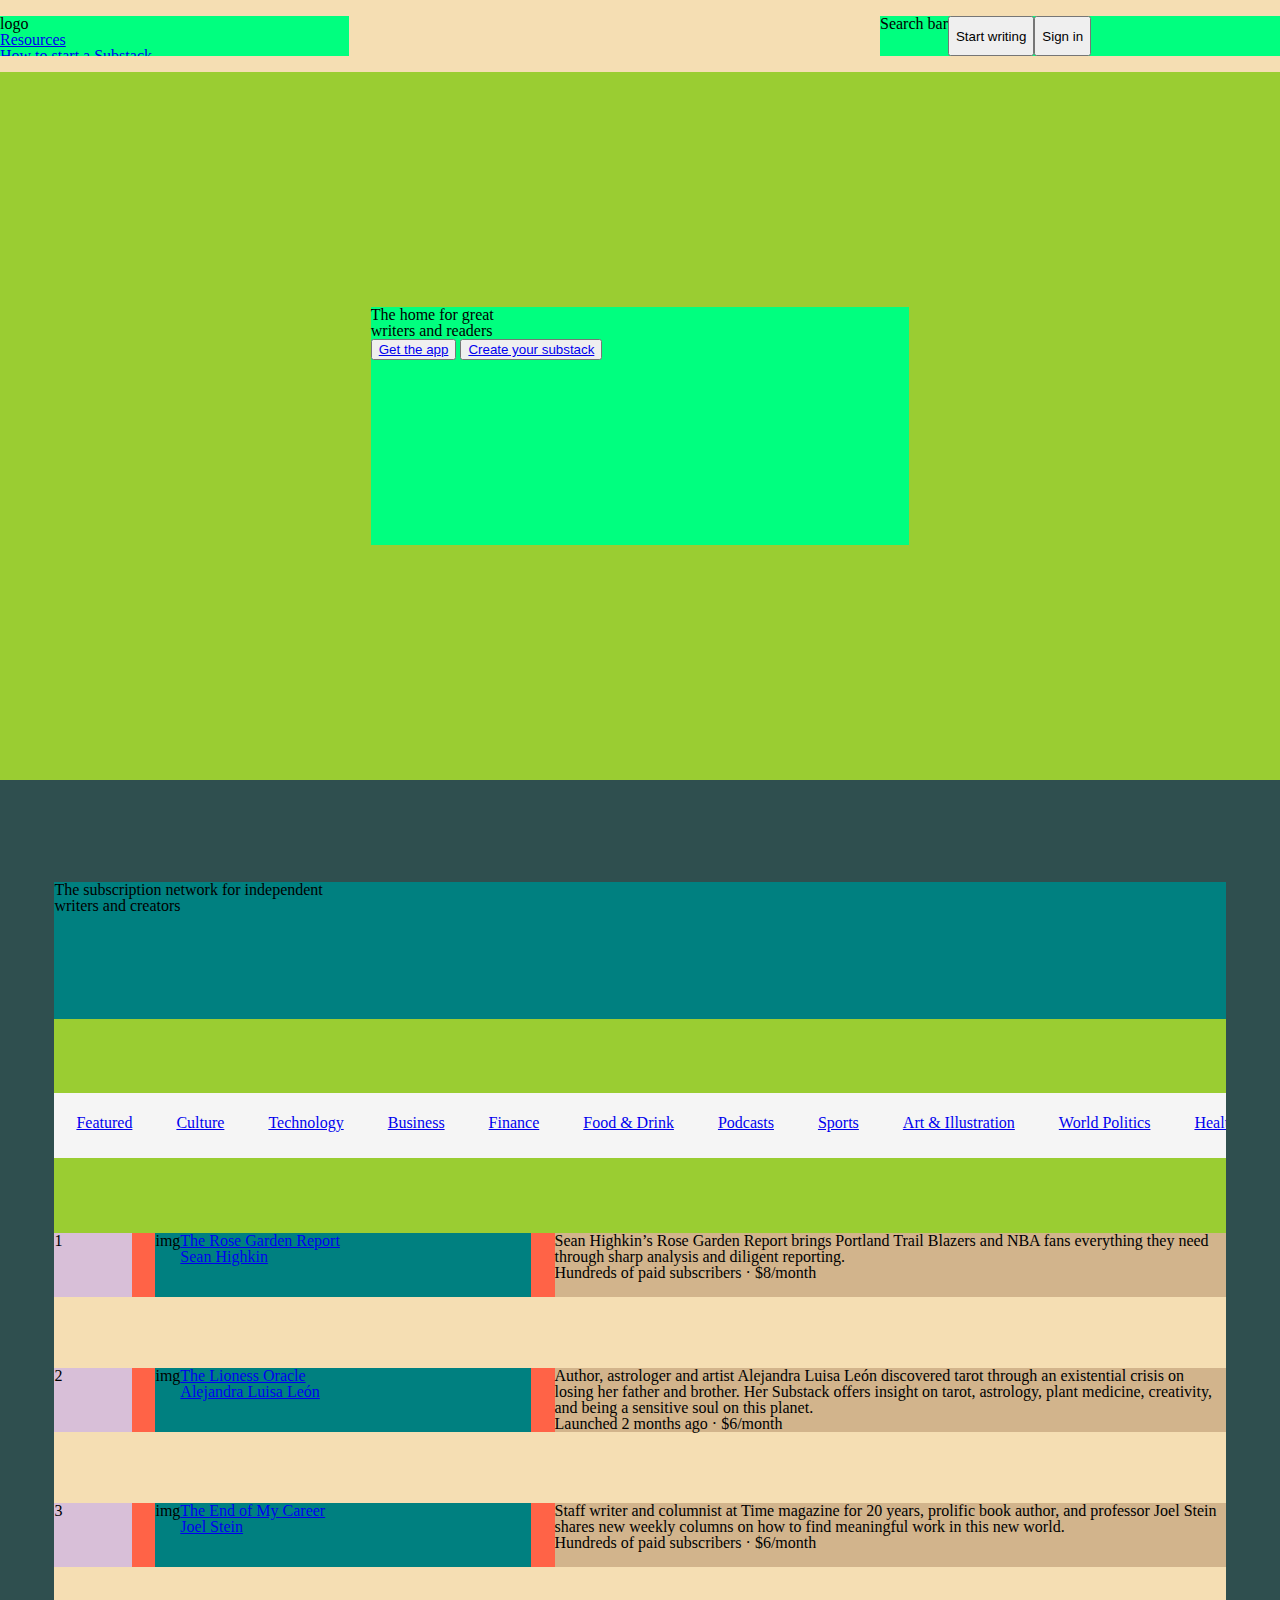
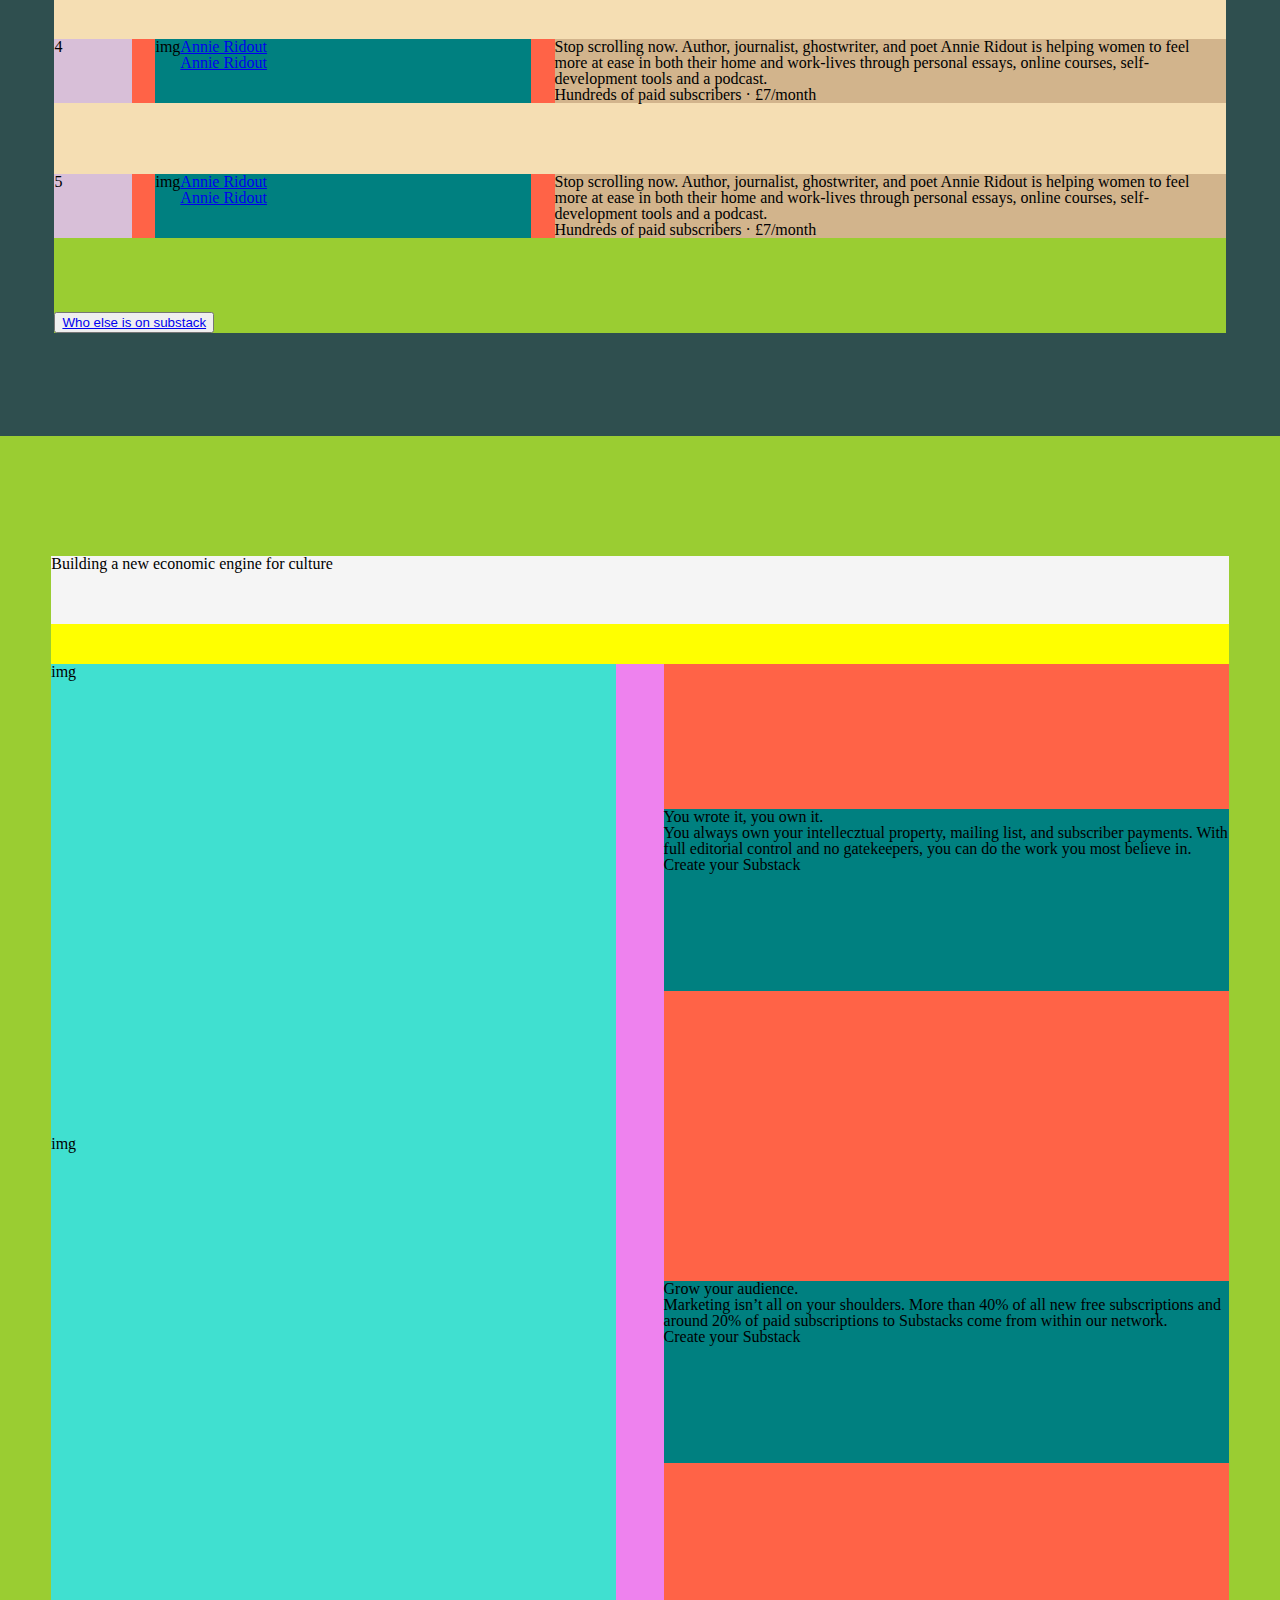
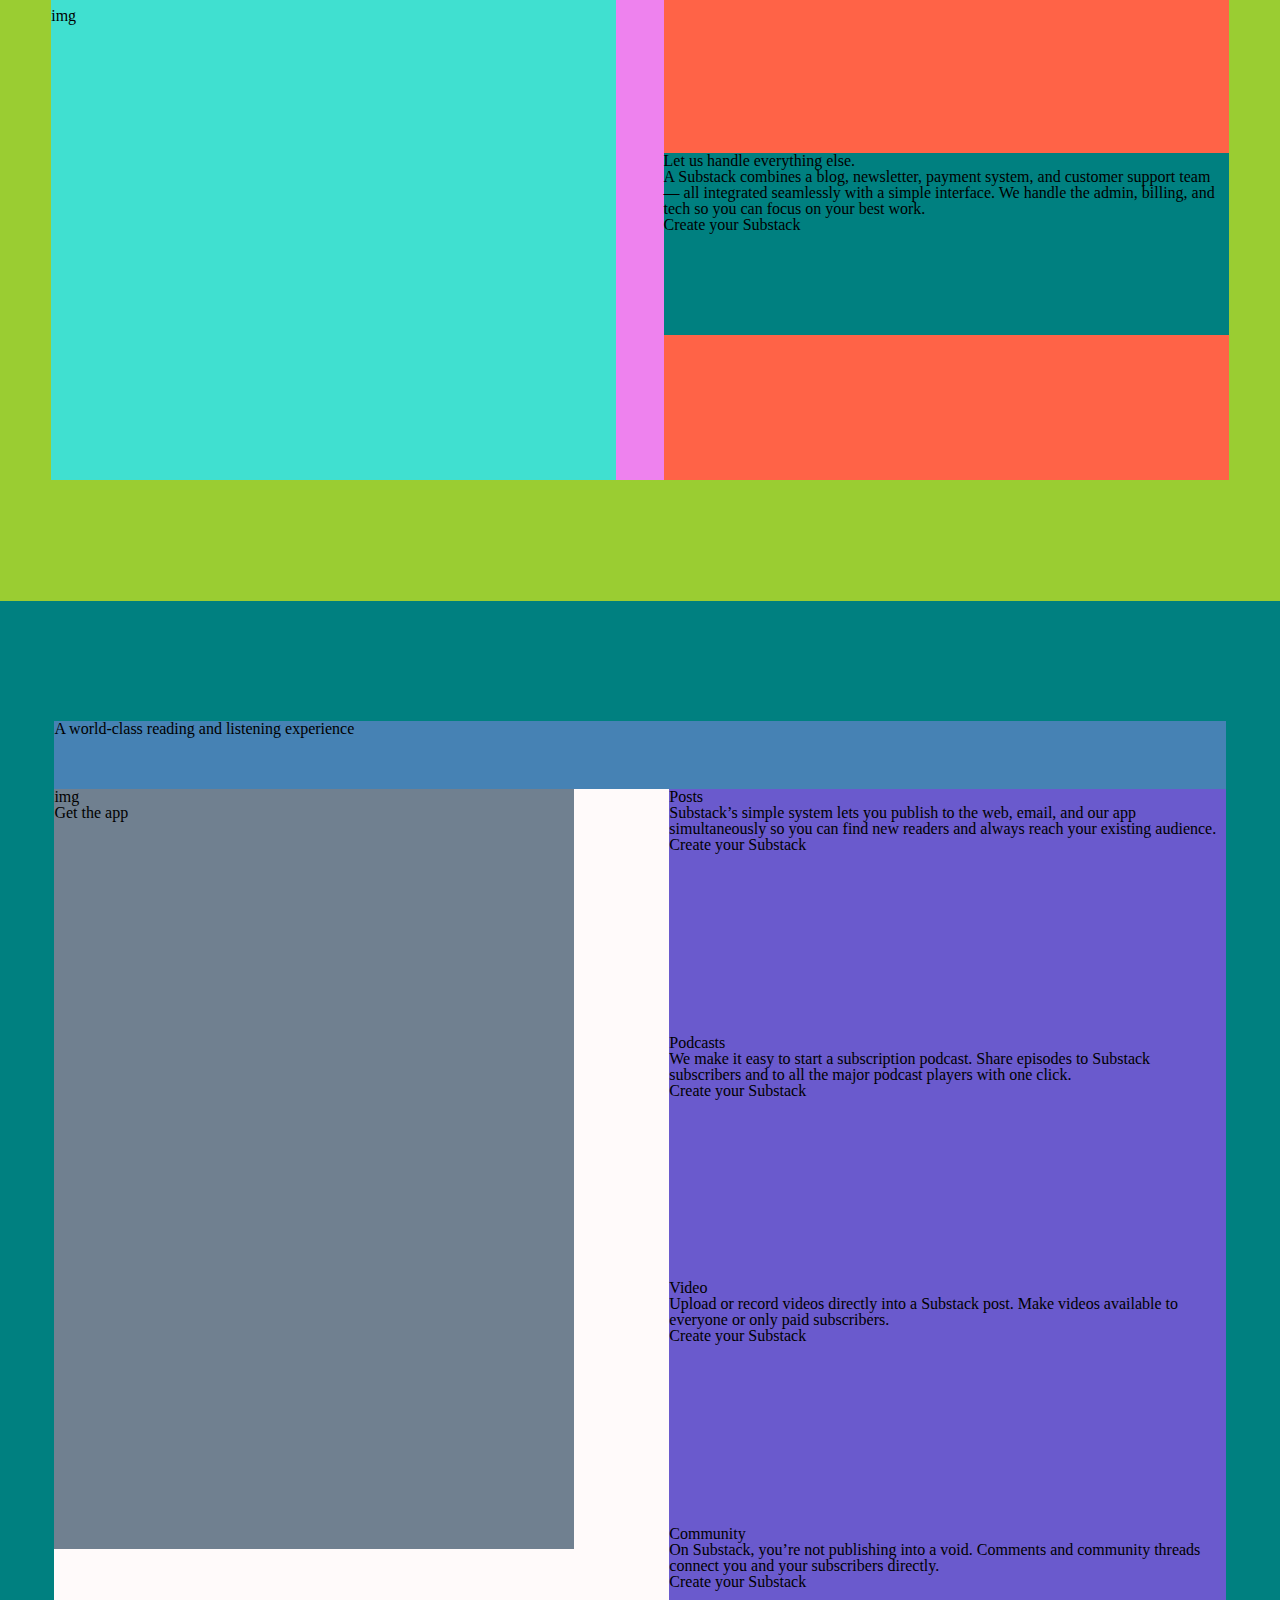
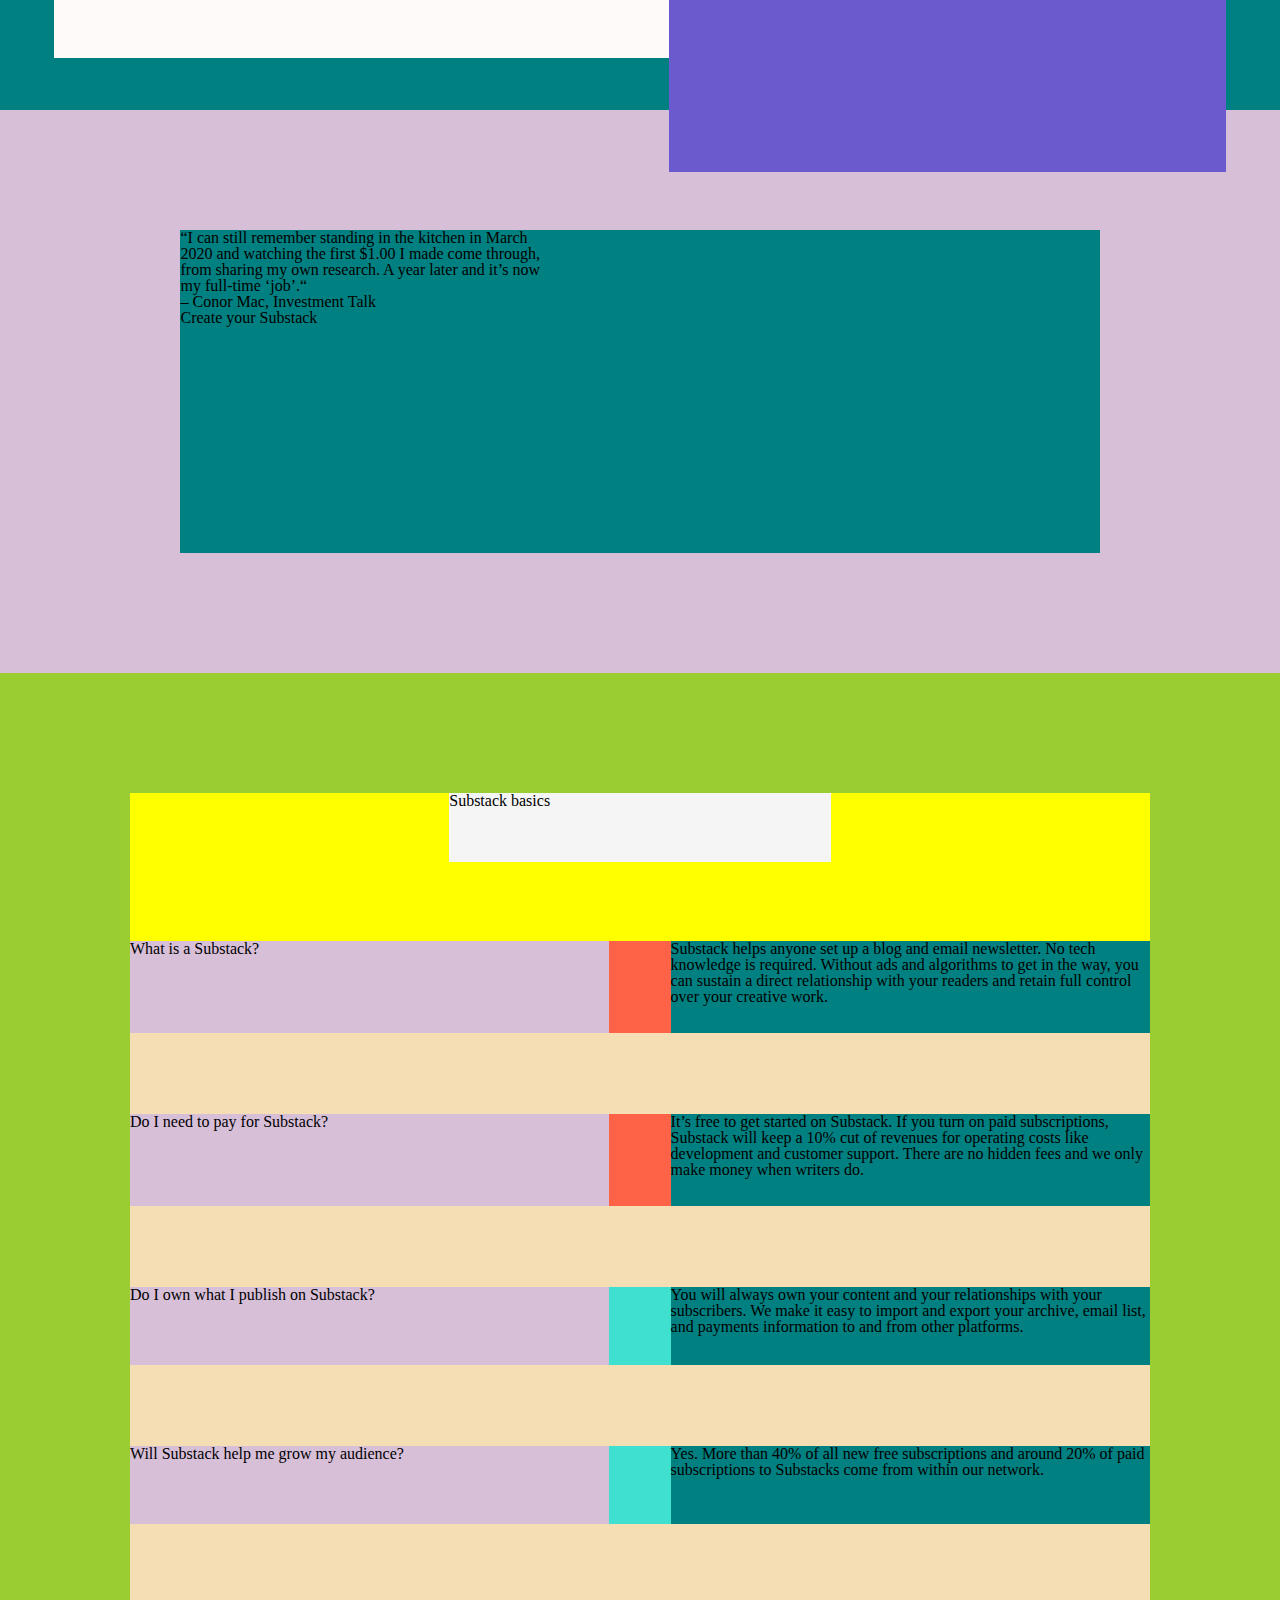
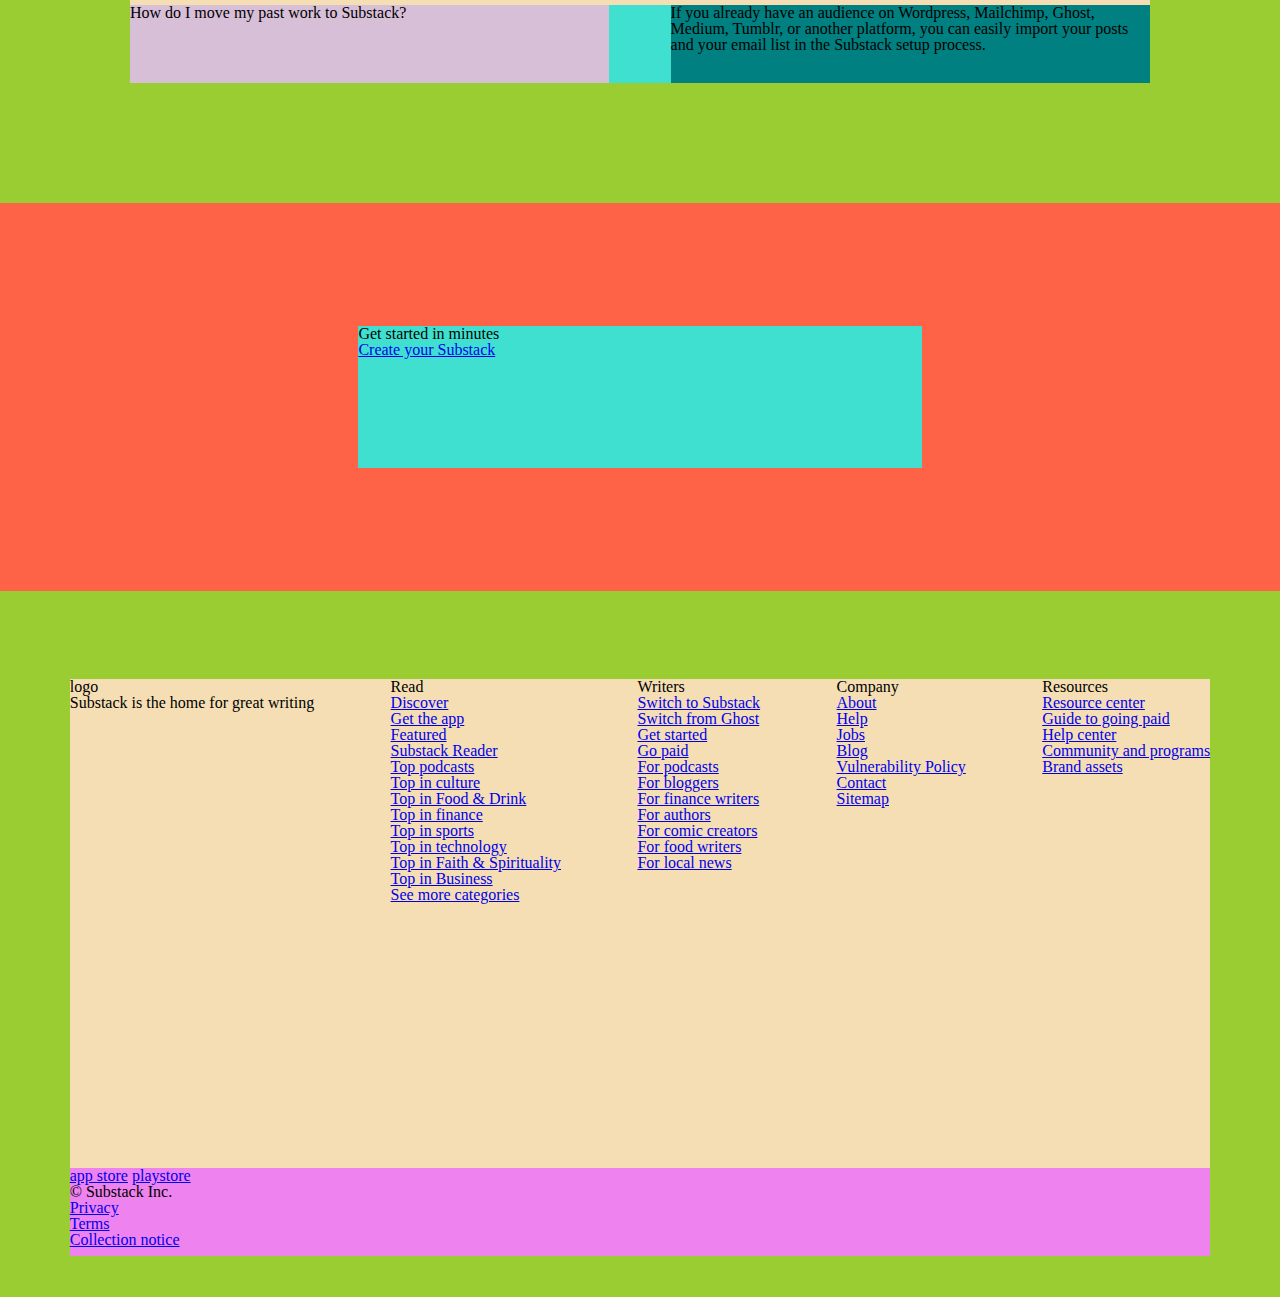
==== commit 738d2acc: "Adding more styles" ====
--- a/index.html
+++ b/index.html
@@ -19,9 +19,9 @@
         ===================================================================================================
     -->
     <header>
-        <section>
-            <nav>
-                <section>
+        <section class="header_pre">
+            <nav class="header_nav">
+                <section class="header_left_nav">
                     <div>logo</div>
                     <ul>
                         <li><a href="#">Resources</a>
@@ -63,21 +63,31 @@
                         </li>
                     </ul>
                 </section>
-                <section>
+                <section class="header_right_nav">
                     <p>Search bar</p>
-                    <p>Start writing</p>
-                    <p>Sign in</p>
+                    <button>
+                        <p>Start writing</p>
+                    </button>
+                    <button>
+                        <p>Sign in</p>
+                    </button>
                 </section>
             </nav>
-            <div>
+        </section>
+        <section class="header_btm">
+            <div class="header_main">
                 <h1>
                     <p>The home for great</p>
                     <p>writers and readers</p>
                 </h1>
-                <p><a href="#">Get the app</a></p>
-                <p><a href="#">Create your substack</a></p>
+                <button>
+                    <p><a href="#">Get the app</a></p>
+                </button>
+                <button>
+                    <p><a href="#">Create your substack</a></p>
+                </button>
             </div>
-            <a href="#">downward arrow</a>
+            <!-- <a href="#">downward arrow</a> -->
         </section>
     </header>
     <!--
@@ -88,14 +98,14 @@
         ===================================================================================================
     -->
     <main>
-        <div>
-            <h2>
-                <p>The subscription network for independent</p>
-                <p>writers and creators</p>
-            </h2>
-        </div>
-        <section>
-            <ul>
+        <section class="main_cont">
+            <div class="main_pre">
+                <h2>
+                    <p>The subscription network for independent</p>
+                    <p>writers and creators</p>
+                </h2>
+            </div>
+            <ul class="main_ul">
                 <li><a href="#">Featured</a></li>
                 <li><a href="#">Culture</a></li>
                 <li><a href="#">Technology</a></li>
@@ -127,20 +137,20 @@
                 <li><a href="#">Humor</a></li>
                 <li><a href="#">Education</a></li>
             </ul>
-            <section>
-                <li><a href="#">Featured</a>
-                    <section>
-                        <div>1</div>
-                        <section>
-                            <div>img</div>
-                            <div>
+            <section class="main_body">
+                <section class="main_body_cont">
+                    <section class="main_row">
+                        <div class="num">1</div>
+                        <section class="main_col2">
+                            <div class="main_img">img</div>
+                            <div class="main_head">
                                 <a href="#">
                                     <p>The Rose Garden Report</p>
                                     <p>Sean Highkin</p>
                                 </a>
                             </div>
                         </section>
-                        <div>
+                        <div class="main_col3">
                             <h5>
                                 <p>Sean Highkin’s Rose Garden Report brings Portland Trail Blazers and NBA fans
                                     everything
@@ -152,18 +162,18 @@
                             </h5>
                         </div>
                     </section>
-                    <section>
-                        <div>2</div>
-                        <section>
-                            <div>img</div>
-                            <div>
+                    <section class="main_row">
+                        <div class="num">2</div>
+                        <section class="main_col2">
+                            <div class="main_img">img</div>
+                            <div class="main_head">
                                 <a href="#">
                                     <p>The Lioness Oracle</p>
                                     <p>Alejandra Luisa León</p>
                                 </a>
                             </div>
                         </section>
-                        <div>
+                        <div class="main_col3">
                             <h5>
                                 <p>Author, astrologer and artist Alejandra Luisa León discovered tarot through an
                                     existential crisis on losing her father and brother. Her Substack offers insight on
@@ -176,18 +186,18 @@
                             </h5>
                         </div>
                     </section>
-                    <section>
-                        <div>3</div>
-                        <section>
-                            <div>img</div>
-                            <div>
+                    <section class="main_row">
+                        <div class="num">3</div>
+                        <section class="main_col2">
+                            <div class="main_img">img</div>
+                            <div class="main_head">
                                 <a href="#">
                                     <p>The End of My Career</p>
                                     <p>Joel Stein</p>
                                 </a>
                             </div>
                         </section>
-                        <div>
+                        <div class="main_col3">
                             <h5>
                                 <p>Staff writer and columnist at Time magazine for 20 years, prolific book author, and
                                     professor Joel Stein shares new weekly columns on how to find meaningful work in
@@ -200,18 +210,18 @@
                             </h5>
                         </div>
                     </section>
-                    <section>
-                        <div>4</div>
-                        <section>
-                            <div>img</div>
-                            <div>
+                    <section class="main_row">
+                        <div class="num">4</div>
+                        <section class="main_col2">
+                            <div class="main_img">img</div>
+                            <div class="main_head">
                                 <a href="#">
                                     <p>Annie Ridout</p>
                                     <p>Annie Ridout</p>
                                 </a>
                             </div>
                         </section>
-                        <div>
+                        <div class="main_col3">
                             <h5>
                                 <p>Stop scrolling now. Author, journalist, ghostwriter, and poet Annie Ridout is helping
                                     women to feel more at ease in both their home and work-lives through personal
@@ -224,18 +234,18 @@
                             </h5>
                         </div>
                     </section>
-                    <section>
-                        <div>5</div>
-                        <section>
-                            <div>img</div>
-                            <div>
+                    <section class="main_row">
+                        <div class="num">5</div>
+                        <section class="main_col2">
+                            <div class="main_img">img</div>
+                            <div class="main_head">
                                 <a href="#">
                                     <p>Annie Ridout</p>
                                     <p>Annie Ridout</p>
                                 </a>
                             </div>
                         </section>
-                        <div>
+                        <div class="main_col3">
                             <h5>
                                 <p>Stop scrolling now. Author, journalist, ghostwriter, and poet Annie Ridout is helping
                                     women to feel more at ease in both their home and work-lives through personal
@@ -248,143 +258,143 @@
                             </h5>
                         </div>
                     </section>
+                </section>
+                <!--culture
+                        ============================================================================
+                        ============================================================================
+                    -->
+                <li><a href="#">Culture</a>
+                    <section>
+                        <div class="num">1</div>
+                        <section>
+                            <div>img</div>
+                            <div>
+                                <a href="#">
+                                    <p>House Inhabit</p>
+                                    <p>Jessica Reed Kraus</p>
+                                </a>
+                            </div>
+                        </section>
+                        <div>
+                            <h5>
+                                <p>
+                                    Where pop culture deep dives mingle with quality conspiracy theories, lifestyle
+                                    highlights, and trending water cooler gossip
+                                </p>
+                            </h5>
+                            <h5>
+                                <p>
+                                    Tens of thousands of paid subscribers · $7/month
+                                </p>
+                            </h5>
+                        </div>
+                    </section>
+                    <section>
+                        <div class="num">2</div>
+                        <section>
+                            <div>img</div>
+                            <div>
+                                <a href="#">
+                                    <p>The Fifth Column (A Podcast)</p>
+                                    <p>The Fifth Column</p>
+                                </a>
+                            </div>
+                        </section>
+                        <div>
+                            <h5>
+                                <p>
+                                    Your weekly rhetorical assault on the news cycle, the people who make it, and
+                                    occasionally ourselves.
+                                </p>
+                            </h5>
+                            <h5>
+                                <p>
+                                    Thousands of paid subscribers · $10/month
+                                </p>
+                            </h5>
+                        </div>
+                    </section>
+                    <section>
+                        <div class="num">3</div>
+                        <section>
+                            <div>img</div>
+                            <div>
+                                <a href="#">
+                                    <p>The Isolation Journals with Suleika Jaouad</p>
+                                    <p>Suleika Jaouad</p>
+                                </a>
+                            </div>
+                        </section>
+                        <div>
+                            <h5>
+                                <p>
+                                    A newsletter for people seeking to transform life's interruptions into creative
+                                    grist
+                                </p>
+                            </h5>
+                            <h5>
+                                <p>
+                                    Tens of thousands of paid subscribers · $6/month
+                                </p>
+                            </h5>
+                        </div>
+                    </section>
+                    <section>
+                        <div class="num">4</div>
+                        <section>
+                            <div>img</div>
+                            <div>
+                                <a href="#">
+                                    <p>Blocked and Reported</p>
+                                    <p>Jesse Singal</p>
+                                </a>
+                            </div>
+                        </section>
+                        <div>
+                            <h5>
+                                <p>
+                                    A Podcast About Internet Nonsense
+                                </p>
+                            </h5>
+                            <h5>
+                                <p>
+                                    Tens of thousands of paid subscribers · $5/month
+                                </p>
+                            </h5>
+                        </div>
+                    </section>
+                    <section>
+                        <div class="num">5</div>
+                        <section>
+                            <div>img</div>
+                            <div>
+                                <a href="#">
+                                    <p>Culture Study</p>
+                                    <p>Anne Helen Petersen</p>
+                                </a>
+                            </div>
+                        </section>
+                        <div>
+                            <h5>
+                                <p>
+                                    Think more about the culture that surrounds you
+                                </p>
+                            </h5>
+                            <h5>
+                                <p>
+                                    $5/month
+                                </p>
+                            </h5>
+                        </div>
+                    </section>
                 </li>
                 <!--
-                    ============================================================================
-                    ============================================================================
-                -->
-                <li><a href="#">Culture</a>
-                    <section>
-                        <div>1</div>
-                        <section>
-                            <div>img</div>
-                            <div>
-                                <a href="#">
-                                    <p>House Inhabit</p>
-                                    <p>Jessica Reed Kraus</p>
-                                </a>
-                            </div>
-                        </section>
-                        <div>
-                            <h5>
-                                <p>
-                                    Where pop culture deep dives mingle with quality conspiracy theories, lifestyle
-                                    highlights, and trending water cooler gossip
-                                </p>
-                            </h5>
-                            <h5>
-                                <p>
-                                    Tens of thousands of paid subscribers · $7/month
-                                </p>
-                            </h5>
-                        </div>
-                    </section>
-                    <section>
-                        <div>2</div>
-                        <section>
-                            <div>img</div>
-                            <div>
-                                <a href="#">
-                                    <p>The Fifth Column (A Podcast)</p>
-                                    <p>The Fifth Column</p>
-                                </a>
-                            </div>
-                        </section>
-                        <div>
-                            <h5>
-                                <p>
-                                    Your weekly rhetorical assault on the news cycle, the people who make it, and
-                                    occasionally ourselves.
-                                </p>
-                            </h5>
-                            <h5>
-                                <p>
-                                    Thousands of paid subscribers · $10/month
-                                </p>
-                            </h5>
-                        </div>
-                    </section>
-                    <section>
-                        <div>3</div>
-                        <section>
-                            <div>img</div>
-                            <div>
-                                <a href="#">
-                                    <p>The Isolation Journals with Suleika Jaouad</p>
-                                    <p>Suleika Jaouad</p>
-                                </a>
-                            </div>
-                        </section>
-                        <div>
-                            <h5>
-                                <p>
-                                    A newsletter for people seeking to transform life's interruptions into creative
-                                    grist
-                                </p>
-                            </h5>
-                            <h5>
-                                <p>
-                                    Tens of thousands of paid subscribers · $6/month
-                                </p>
-                            </h5>
-                        </div>
-                    </section>
-                    <section>
-                        <div>4</div>
-                        <section>
-                            <div>img</div>
-                            <div>
-                                <a href="#">
-                                    <p>Blocked and Reported</p>
-                                    <p>Jesse Singal</p>
-                                </a>
-                            </div>
-                        </section>
-                        <div>
-                            <h5>
-                                <p>
-                                    A Podcast About Internet Nonsense
-                                </p>
-                            </h5>
-                            <h5>
-                                <p>
-                                    Tens of thousands of paid subscribers · $5/month
-                                </p>
-                            </h5>
-                        </div>
-                    </section>
-                    <section>
-                        <div>5</div>
-                        <section>
-                            <div>img</div>
-                            <div>
-                                <a href="#">
-                                    <p>Culture Study</p>
-                                    <p>Anne Helen Petersen</p>
-                                </a>
-                            </div>
-                        </section>
-                        <div>
-                            <h5>
-                                <p>
-                                    Think more about the culture that surrounds you
-                                </p>
-                            </h5>
-                            <h5>
-                                <p>
-                                    $5/month
-                                </p>
-                            </h5>
-                        </div>
-                    </section>
-                </li>
-                <!--
-                    ============================================================================
-                    ============================================================================
-                -->
+                        ============================================================================
+                        ============================================================================
+                    -->
                 <li><a href="#">Technology</a>
                     <section>
-                        <div>1</div>
+                        <div class="num">1</div>
                         <section>
                             <div>img</div>
                             <div>
@@ -409,7 +419,7 @@
                         </div>
                     </section>
                     <section>
-                        <div>2</div>
+                        <div class="num">2</div>
                         <section>
                             <div>img</div>
                             <div>
@@ -434,7 +444,7 @@
                         </div>
                     </section>
                     <section>
-                        <div>3</div>
+                        <div class="num">3</div>
                         <section>
                             <div>img</div>
                             <div>
@@ -459,7 +469,7 @@
                         </div>
                     </section>
                     <section>
-                        <div>4</div>
+                        <div class="num">4</div>
                         <section>
                             <div>img</div>
                             <div>
@@ -484,7 +494,7 @@
                         </div>
                     </section>
                     <section>
-                        <div>5</div>
+                        <div class="num">5</div>
                         <section>
                             <div>img</div>
                             <div>
@@ -511,12 +521,12 @@
                     </section>
                 </li>
                 <!--
-                    ============================================================================
-                    ============================================================================
-                -->
+                        ============================================================================
+                        ============================================================================
+                    -->
                 <li><a href="#">Business</a>
                     <section>
-                        <div>1</div>
+                        <div class="num">1</div>
                         <section>
                             <div>img</div>
                             <div>
@@ -541,7 +551,7 @@
                         </div>
                     </section>
                     <section>
-                        <div>2</div>
+                        <div class="num">2</div>
                         <section>
                             <div>img</div>
                             <div>
@@ -565,7 +575,7 @@
                         </div>
                     </section>
                     <section>
-                        <div>3</div>
+                        <div class="num">3</div>
                         <section>
                             <div>img</div>
                             <div>
@@ -589,7 +599,7 @@
                         </div>
                     </section>
                     <section>
-                        <div>4</div>
+                        <div class="num">4</div>
                         <section>
                             <div>img</div>
                             <div>
@@ -613,7 +623,7 @@
                         </div>
                     </section>
                     <section>
-                        <div>5</div>
+                        <div class="num">5</div>
                         <section>
                             <div>img</div>
                             <div>
@@ -641,12 +651,12 @@
                     </section>
                 </li>
                 <!--
-                    ============================================================================
-                    ============================================================================
-                -->
+                        ============================================================================
+                        ============================================================================
+                    -->
                 <li><a href="#">U.S. Politics</a>
                     <section>
-                        <div>1</div>
+                        <div class="num">1</div>
                         <section>
                             <div>img</div>
                             <div>
@@ -670,7 +680,7 @@
                         </div>
                     </section>
                     <section>
-                        <div>2</div>
+                        <div class="num">2</div>
                         <section>
                             <div>img</div>
                             <div>
@@ -695,7 +705,7 @@
                         </div>
                     </section>
                     <section>
-                        <div>3</div>
+                        <div class="num">3</div>
                         <section>
                             <div>img</div>
                             <div>
@@ -721,7 +731,7 @@
                         </div>
                     </section>
                     <section>
-                        <div>4</div>
+                        <div class="num">4</div>
                         <section>
                             <div>img</div>
                             <div>
@@ -746,7 +756,7 @@
                         </div>
                     </section>
                     <section>
-                        <div>5</div>
+                        <div class="num">5</div>
                         <section>
                             <div>img</div>
                             <div>
@@ -771,12 +781,12 @@
                     </section>
                 </li>
                 <!--
-                    ============================================================================
-                    ============================================================================
-                -->
+                        ============================================================================
+                        ============================================================================
+                    -->
                 <li><a href="#">Finance</a>
                     <section>
-                        <div>1</div>
+                        <div class="num">1</div>
                         <section>
                             <div>img</div>
                             <div>
@@ -801,7 +811,7 @@
                         </div>
                     </section>
                     <section>
-                        <div>2</div>
+                        <div class="num">2</div>
                         <section>
                             <div>img</div>
                             <div>
@@ -827,7 +837,7 @@
                         </div>
                     </section>
                     <section>
-                        <div>3</div>
+                        <div class="num">3</div>
                         <section>
                             <div>img</div>
                             <div>
@@ -851,7 +861,7 @@
                         </div>
                     </section>
                     <section>
-                        <div>4</div>
+                        <div class="num">4</div>
                         <section>
                             <div>img</div>
                             <div>
@@ -877,7 +887,7 @@
                         </div>
                     </section>
                     <section>
-                        <div>5</div>
+                        <div class="num">5</div>
                         <section>
                             <div>img</div>
                             <div>
@@ -903,12 +913,12 @@
                     </section>
                 </li>
                 <!--
-                    ============================================================================
-                    ============================================================================
-                -->
+                        ============================================================================
+                        ============================================================================
+                    -->
                 <li><a href="#">Food & Drink</a>
                     <section>
-                        <div>1</div>
+                        <div class="num">1</div>
                         <section>
                             <div>img</div>
                             <div>
@@ -933,7 +943,7 @@
                         </div>
                     </section>
                     <section>
-                        <div>2</div>
+                        <div class="num">2</div>
                         <section>
                             <div>img</div>
                             <div>
@@ -957,7 +967,7 @@
                         </div>
                     </section>
                     <section>
-                        <div>3</div>
+                        <div class="num">3</div>
                         <section>
                             <div>img</div>
                             <div>
@@ -982,7 +992,7 @@
                         </div>
                     </section>
                     <section>
-                        <div>4</div>
+                        <div class="num">4</div>
                         <section>
                             <div>img</div>
                             <div>
@@ -1007,7 +1017,7 @@
                         </div>
                     </section>
                     <section>
-                        <div>5</div>
+                        <div class="num">5</div>
                         <section>
                             <div>img</div>
                             <div>
@@ -1032,12 +1042,12 @@
                     </section>
                 </li>
                 <!--
-                    ============================================================================
-                    ============================================================================
-                -->
+                        ============================================================================
+                        ============================================================================
+                    -->
                 <li><a href="#">Podcasts</a>
                     <section>
-                        <div>1</div>
+                        <div class="num">1</div>
                         <section>
                             <div>img</div>
                             <div>
@@ -1063,7 +1073,7 @@
                         </div>
                     </section>
                     <section>
-                        <div>2</div>
+                        <div class="num">2</div>
                         <section>
                             <div>img</div>
                             <div>
@@ -1088,7 +1098,7 @@
                         </div>
                     </section>
                     <section>
-                        <div>3</div>
+                        <div class="num">3</div>
                         <section>
                             <div>img</div>
                             <div>
@@ -1113,7 +1123,7 @@
                         </div>
                     </section>
                     <section>
-                        <div>4</div>
+                        <div class="num">4</div>
                         <section>
                             <div>img</div>
                             <div>
@@ -1139,7 +1149,7 @@
                         </div>
                     </section>
                     <section>
-                        <div>5</div>
+                        <div class="num">5</div>
                         <section>
                             <div>img</div>
                             <div>
@@ -1164,12 +1174,12 @@
                     </section>
                 </li>
                 <!--
-                    ============================================================================
-                    ============================================================================
-                -->
+                        ============================================================================
+                        ============================================================================
+                    -->
                 <li><a href="#">Sports</a>
                     <section>
-                        <div>1</div>
+                        <div class="num">1</div>
                         <section>
                             <div>img</div>
                             <div>
@@ -1194,7 +1204,7 @@
                         </div>
                     </section>
                     <section>
-                        <div>2</div>
+                        <div class="num">2</div>
                         <section>
                             <div>img</div>
                             <div>
@@ -1218,7 +1228,7 @@
                         </div>
                     </section>
                     <section>
-                        <div>3</div>
+                        <div class="num">3</div>
                         <section>
                             <div>img</div>
                             <div>
@@ -1243,7 +1253,7 @@
                         </div>
                     </section>
                     <section>
-                        <div>4</div>
+                        <div class="num">4</div>
                         <section>
                             <div>img</div>
                             <div>
@@ -1268,7 +1278,7 @@
                         </div>
                     </section>
                     <section>
-                        <div>5</div>
+                        <div class="num">5</div>
                         <section>
                             <div>img</div>
                             <div>
@@ -1293,12 +1303,12 @@
                     </section>
                 </li>
                 <!--
-                    ============================================================================
-                    ============================================================================
-                -->
+                        ============================================================================
+                        ============================================================================
+                    -->
                 <li><a href="#">Art & Illustration</a>
                     <section>
-                        <div>1</div>
+                        <div class="num">1</div>
                         <section>
                             <div>img</div>
                             <div>
@@ -1322,7 +1332,7 @@
                         </div>
                     </section>
                     <section>
-                        <div>2</div>
+                        <div class="num">2</div>
                         <section>
                             <div>img</div>
                             <div>
@@ -1348,7 +1358,7 @@
                         </div>
                     </section>
                     <section>
-                        <div>3</div>
+                        <div class="num">3</div>
                         <section>
                             <div>img</div>
                             <div>
@@ -1373,7 +1383,7 @@
                         </div>
                     </section>
                     <section>
-                        <div>4</div>
+                        <div class="num">4</div>
                         <section>
                             <div>img</div>
                             <div>
@@ -1398,7 +1408,7 @@
                         </div>
                     </section>
                     <section>
-                        <div>5</div>
+                        <div class="num">5</div>
                         <section>
                             <div>img</div>
                             <div>
@@ -1423,12 +1433,12 @@
                     </section>
                 </li>
                 <!--
-                    ============================================================================
-                    ============================================================================
-                -->
+                        ============================================================================
+                        ============================================================================
+                    -->
                 <li><a href="#">World Politics</a>
                     <section>
-                        <div>1</div>
+                        <div class="num">1</div>
                         <section>
                             <div>img</div>
                             <div>
@@ -1453,7 +1463,7 @@
                         </div>
                     </section>
                     <section>
-                        <div>2</div>
+                        <div class="num">2</div>
                         <section>
                             <div>img</div>
                             <div>
@@ -1477,7 +1487,7 @@
                         </div>
                     </section>
                     <section>
-                        <div>3</div>
+                        <div class="num">3</div>
                         <section>
                             <div>img</div>
                             <div>
@@ -1501,7 +1511,7 @@
                         </div>
                     </section>
                     <section>
-                        <div>4</div>
+                        <div class="num">4</div>
                         <section>
                             <div>img</div>
                             <div>
@@ -1525,7 +1535,7 @@
                         </div>
                     </section>
                     <section>
-                        <div>5</div>
+                        <div class="num">5</div>
                         <section>
                             <div>img</div>
                             <div>
@@ -1550,12 +1560,12 @@
                     </section>
                 </li>
                 <!--
-                    ============================================================================
-                    ============================================================================
-                -->
+                        ============================================================================
+                        ============================================================================
+                    -->
                 <li><a href="#">Health Politics</a>
                     <section>
-                        <div>1</div>
+                        <div class="num">1</div>
                         <section>
                             <div>img</div>
                             <div>
@@ -1580,7 +1590,7 @@
                         </div>
                     </section>
                     <section>
-                        <div>2</div>
+                        <div class="num">2</div>
                         <section>
                             <div>img</div>
                             <div>
@@ -1604,7 +1614,7 @@
                         </div>
                     </section>
                     <section>
-                        <div>3</div>
+                        <div class="num">3</div>
                         <section>
                             <div>img</div>
                             <div>
@@ -1628,7 +1638,7 @@
                         </div>
                     </section>
                     <section>
-                        <div>4</div>
+                        <div class="num">4</div>
                         <section>
                             <div>img</div>
                             <div>
@@ -1654,7 +1664,7 @@
                         </div>
                     </section>
                     <section>
-                        <div>5</div>
+                        <div class="num">5</div>
                         <section>
                             <div>img</div>
                             <div>
@@ -1679,12 +1689,12 @@
                     </section>
                 </li>
                 <!--
-                    ============================================================================
-                    ============================================================================
-                -->
+                        ============================================================================
+                        ============================================================================
+                    -->
                 <li><a href="#">News</a>
                     <section>
-                        <div>1</div>
+                        <div class="num">1</div>
                         <section>
                             <div>img</div>
                             <div>
@@ -1708,7 +1718,7 @@
                         </div>
                     </section>
                     <section>
-                        <div>2</div>
+                        <div class="num">2</div>
                         <section>
                             <div>img</div>
                             <div>
@@ -1732,7 +1742,7 @@
                         </div>
                     </section>
                     <section>
-                        <div>3</div>
+                        <div class="num">3</div>
                         <section>
                             <div>img</div>
                             <div>
@@ -1756,7 +1766,7 @@
                         </div>
                     </section>
                     <section>
-                        <div>4</div>
+                        <div class="num">4</div>
                         <section>
                             <div>img</div>
                             <div>
@@ -1780,7 +1790,7 @@
                         </div>
                     </section>
                     <section>
-                        <div>5</div>
+                        <div class="num">5</div>
                         <section>
                             <div>img</div>
                             <div>
@@ -1805,12 +1815,12 @@
                     </section>
                 </li>
                 <!--
-                    ============================================================================
-                    ============================================================================
-                -->
+                        ============================================================================
+                        ============================================================================
+                    -->
                 <li><a href="#">Fashion & Beauty</a>
                     <section>
-                        <div>1</div>
+                        <div class="num">1</div>
                         <section>
                             <div>img</div>
                             <div>
@@ -1835,7 +1845,7 @@
                         </div>
                     </section>
                     <section>
-                        <div>2</div>
+                        <div class="num">2</div>
                         <section>
                             <div>img</div>
                             <div>
@@ -1859,7 +1869,7 @@
                         </div>
                     </section>
                     <section>
-                        <div>3</div>
+                        <div class="num">3</div>
                         <section>
                             <div>img</div>
                             <div>
@@ -1884,7 +1894,7 @@
                         </div>
                     </section>
                     <section>
-                        <div>4</div>
+                        <div class="num">4</div>
                         <section>
                             <div>img</div>
                             <div>
@@ -1909,7 +1919,7 @@
                         </div>
                     </section>
                     <section>
-                        <div>5</div>
+                        <div class="num">5</div>
                         <section>
                             <div>img</div>
                             <div>
@@ -1934,12 +1944,12 @@
                     </section>
                 </li>
                 <!--
-                    ============================================================================
-                    ============================================================================
-                -->
+                        ============================================================================
+                        ============================================================================
+                    -->
                 <li><a href="#">Music</a>
                     <section>
-                        <div>1</div>
+                        <div class="num">1</div>
                         <section>
                             <div>img</div>
                             <div>
@@ -1963,7 +1973,7 @@
                         </div>
                     </section>
                     <section>
-                        <div>2</div>
+                        <div class="num">2</div>
                         <section>
                             <div>img</div>
                             <div>
@@ -1987,7 +1997,7 @@
                         </div>
                     </section>
                     <section>
-                        <div>3</div>
+                        <div class="num">3</div>
                         <section>
                             <div>img</div>
                             <div>
@@ -2011,7 +2021,7 @@
                         </div>
                     </section>
                     <section>
-                        <div>4</div>
+                        <div class="num">4</div>
                         <section>
                             <div>img</div>
                             <div>
@@ -2035,7 +2045,7 @@
                         </div>
                     </section>
                     <section>
-                        <div>5</div>
+                        <div class="num">5</div>
                         <section>
                             <div>img</div>
                             <div>
@@ -2060,12 +2070,12 @@
                     </section>
                 </li>
                 <!--
-                    ============================================================================
-                    ============================================================================
-                -->
+                        ============================================================================
+                        ============================================================================
+                    -->
                 <li><a href="#">Faith & Spirituality</a>
                     <section>
-                        <div>1</div>
+                        <div class="num">1</div>
                         <section>
                             <div>img</div>
                             <div>
@@ -2091,7 +2101,7 @@
                         </div>
                     </section>
                     <section>
-                        <div>2</div>
+                        <div class="num">2</div>
                         <section>
                             <div>img</div>
                             <div>
@@ -2115,7 +2125,7 @@
                         </div>
                     </section>
                     <section>
-                        <div>3</div>
+                        <div class="num">3</div>
                         <section>
                             <div>img</div>
                             <div>
@@ -2139,7 +2149,7 @@
                         </div>
                     </section>
                     <section>
-                        <div>4</div>
+                        <div class="num">4</div>
                         <section>
                             <div>img</div>
                             <div>
@@ -2164,7 +2174,7 @@
                         </div>
                     </section>
                     <section>
-                        <div>5</div>
+                        <div class="num">5</div>
                         <section>
                             <div>img</div>
                             <div>
@@ -2189,12 +2199,12 @@
                     </section>
                 </li>
                 <!--
-                    ============================================================================
-                    ============================================================================
-                -->
+                        ============================================================================
+                        ============================================================================
+                    -->
                 <li><a href="#">Climate & Environment</a>
                     <section>
-                        <div>1</div>
+                        <div class="num">1</div>
                         <section>
                             <div>img</div>
                             <div>
@@ -2218,7 +2228,7 @@
                         </div>
                     </section>
                     <section>
-                        <div>2</div>
+                        <div class="num">2</div>
                         <section>
                             <div>img</div>
                             <div>
@@ -2243,7 +2253,7 @@
                         </div>
                     </section>
                     <section>
-                        <div>3</div>
+                        <div class="num">3</div>
                         <section>
                             <div>img</div>
                             <div>
@@ -2268,7 +2278,7 @@
                         </div>
                     </section>
                     <section>
-                        <div>4</div>
+                        <div class="num">4</div>
                         <section>
                             <div>img</div>
                             <div>
@@ -2292,7 +2302,7 @@
                         </div>
                     </section>
                     <section>
-                        <div>5</div>
+                        <div class="num">5</div>
                         <section>
                             <div>img</div>
                             <div>
@@ -2318,12 +2328,12 @@
                     </section>
                 </li>
                 <!--
-                    ============================================================================
-                    ============================================================================
-                -->
+                        ============================================================================
+                        ============================================================================
+                    -->
                 <li><a href="#">Science</a>
                     <section>
-                        <div>1</div>
+                        <div class="num">1</div>
                         <section>
                             <div>img</div>
                             <div>
@@ -2347,7 +2357,7 @@
                         </div>
                     </section>
                     <section>
-                        <div>2</div>
+                        <div class="num">2</div>
                         <section>
                             <div>img</div>
                             <div>
@@ -2371,7 +2381,7 @@
                         </div>
                     </section>
                     <section>
-                        <div>3</div>
+                        <div class="num">3</div>
                         <section>
                             <div>img</div>
                             <div>
@@ -2395,7 +2405,7 @@
                         </div>
                     </section>
                     <section>
-                        <div>4</div>
+                        <div class="num">4</div>
                         <section>
                             <div>img</div>
                             <div>
@@ -2419,7 +2429,7 @@
                         </div>
                     </section>
                     <section>
-                        <div>5</div>
+                        <div class="num">5</div>
                         <section>
                             <div>img</div>
                             <div>
@@ -2444,12 +2454,12 @@
                     </section>
                 </li>
                 <!--
-                    ============================================================================
-                    ============================================================================
-                -->
+                        ============================================================================
+                        ============================================================================
+                    -->
                 <li><a href="#">Literature</a>
                     <section>
-                        <div>1</div>
+                        <div class="num">1</div>
                         <section>
                             <div>img</div>
                             <div>
@@ -2473,7 +2483,7 @@
                         </div>
                     </section>
                     <section>
-                        <div>2</div>
+                        <div class="num">2</div>
                         <section>
                             <div>img</div>
                             <div>
@@ -2497,7 +2507,7 @@
                         </div>
                     </section>
                     <section>
-                        <div>3</div>
+                        <div class="num">3</div>
                         <section>
                             <div>img</div>
                             <div>
@@ -2524,7 +2534,7 @@
                         </div>
                     </section>
                     <section>
-                        <div>4</div>
+                        <div class="num">4</div>
                         <section>
                             <div>img</div>
                             <div>
@@ -2549,7 +2559,7 @@
                         </div>
                     </section>
                     <section>
-                        <div>5</div>
+                        <div class="num">5</div>
                         <section>
                             <div>img</div>
                             <div>
@@ -2576,12 +2586,12 @@
                     </section>
                 </li>
                 <!--
-                    ============================================================================
-                    ============================================================================
-                -->
+                        ============================================================================
+                        ============================================================================
+                    -->
                 <li><a href="#">Fiction</a>
                     <section>
-                        <div>1</div>
+                        <div class="num">1</div>
                         <section>
                             <div>img</div>
                             <div>
@@ -2605,7 +2615,7 @@
                         </div>
                     </section>
                     <section>
-                        <div>2</div>
+                        <div class="num">2</div>
                         <section>
                             <div>img</div>
                             <div>
@@ -2630,7 +2640,7 @@
                         </div>
                     </section>
                     <section>
-                        <div>3</div>
+                        <div class="num">3</div>
                         <section>
                             <div>img</div>
                             <div>
@@ -2655,7 +2665,7 @@
                         </div>
                     </section>
                     <section>
-                        <div>4</div>
+                        <div class="num">4</div>
                         <section>
                             <div>img</div>
                             <div>
@@ -2680,7 +2690,7 @@
                         </div>
                     </section>
                     <section>
-                        <div>5</div>
+                        <div class="num">5</div>
                         <section>
                             <div>img</div>
                             <div>
@@ -2706,12 +2716,12 @@
                     </section>
                 </li>
                 <!--
-                    ============================================================================
-                    ============================================================================
-                -->
+                        ============================================================================
+                        ============================================================================
+                    -->
                 <li><a href="#">Health & Wellness</a>
                     <section>
-                        <div>1</div>
+                        <div class="num">1</div>
                         <section>
                             <div>img</div>
                             <div>
@@ -2735,7 +2745,7 @@
                         </div>
                     </section>
                     <section>
-                        <div>2</div>
+                        <div class="num">2</div>
                         <section>
                             <div>img</div>
                             <div>
@@ -2760,7 +2770,7 @@
                         </div>
                     </section>
                     <section>
-                        <div>3</div>
+                        <div class="num">3</div>
                         <section>
                             <div>img</div>
                             <div>
@@ -2785,7 +2795,7 @@
                         </div>
                     </section>
                     <section>
-                        <div>4</div>
+                        <div class="num">4</div>
                         <section>
                             <div>img</div>
                             <div>
@@ -2809,7 +2819,7 @@
                         </div>
                     </section>
                     <section>
-                        <div>5</div>
+                        <div class="num">5</div>
                         <section>
                             <div>img</div>
                             <div>
@@ -2835,12 +2845,12 @@
                     </section>
                 </li>
                 <!--
-                    ============================================================================
-                    ============================================================================
-                -->
+                        ============================================================================
+                        ============================================================================
+                    -->
                 <li><a href="#">Design</a>
                     <section>
-                        <div>1</div>
+                        <div class="num">1</div>
                         <section>
                             <div>img</div>
                             <div>
@@ -2864,7 +2874,7 @@
                         </div>
                     </section>
                     <section>
-                        <div>2</div>
+                        <div class="num">2</div>
                         <section>
                             <div>img</div>
                             <div>
@@ -2890,7 +2900,7 @@
                         </div>
                     </section>
                     <section>
-                        <div>3</div>
+                        <div class="num">3</div>
                         <section>
                             <div>img</div>
                             <div>
@@ -2916,7 +2926,7 @@
                         </div>
                     </section>
                     <section>
-                        <div>4</div>
+                        <div class="num">4</div>
                         <section>
                             <div>img</div>
                             <div>
@@ -2941,7 +2951,7 @@
                         </div>
                     </section>
                     <section>
-                        <div>5</div>
+                        <div class="num">5</div>
                         <section>
                             <div>img</div>
                             <div>
@@ -2968,12 +2978,12 @@
                     </section>
                 </li>
                 <!--
-                    ============================================================================
-                    ============================================================================
-                -->
+                        ============================================================================
+                        ============================================================================
+                    -->
                 <li><a href="#">Travel</a>
                     <section>
-                        <div>1</div>
+                        <div class="num">1</div>
                         <section>
                             <div>img</div>
                             <div>
@@ -2997,7 +3007,7 @@
                         </div>
                     </section>
                     <section>
-                        <div>2</div>
+                        <div class="num">2</div>
                         <section>
                             <div>img</div>
                             <div>
@@ -3021,7 +3031,7 @@
                         </div>
                     </section>
                     <section>
-                        <div>3</div>
+                        <div class="num">3</div>
                         <section>
                             <div>img</div>
                             <div>
@@ -3046,7 +3056,7 @@
                         </div>
                     </section>
                     <section>
-                        <div>4</div>
+                        <div class="num">4</div>
                         <section>
                             <div>img</div>
                             <div>
@@ -3070,7 +3080,7 @@
                         </div>
                     </section>
                     <section>
-                        <div>5</div>
+                        <div class="num">5</div>
                         <section>
                             <div>img</div>
                             <div>
@@ -3095,12 +3105,12 @@
                     </section>
                 </li>
                 <!--
-                    ============================================================================
-                    ============================================================================
-                -->
+                        ============================================================================
+                        ============================================================================
+                    -->
                 <li><a href="#">Parenting</a>
                     <section>
-                        <div>1</div>
+                        <div class="num">1</div>
                         <section>
                             <div>img</div>
                             <div>
@@ -3124,7 +3134,7 @@
                         </div>
                     </section>
                     <section>
-                        <div>2</div>
+                        <div class="num">2</div>
                         <section>
                             <div>img</div>
                             <div>
@@ -3150,7 +3160,7 @@
                         </div>
                     </section>
                     <section>
-                        <div>3</div>
+                        <div class="num">3</div>
                         <section>
                             <div>img</div>
                             <div>
@@ -3175,7 +3185,7 @@
                         </div>
                     </section>
                     <section>
-                        <div>4</div>
+                        <div class="num">4</div>
                         <section>
                             <div>img</div>
                             <div>
@@ -3201,7 +3211,7 @@
                         </div>
                     </section>
                     <section>
-                        <div>5</div>
+                        <div class="num">5</div>
                         <section>
                             <div>img</div>
                             <div>
@@ -3226,12 +3236,12 @@
                     </section>
                 </li>
                 <!--
-                    ============================================================================
-                    ============================================================================
-                -->
+                        ============================================================================
+                        ============================================================================
+                    -->
                 <li><a href="#">Philosophy</a>
                     <section>
-                        <div>1</div>
+                        <div class="num">1</div>
                         <section>
                             <div>img</div>
                             <div>
@@ -3257,7 +3267,7 @@
                         </div>
                     </section>
                     <section>
-                        <div>2</div>
+                        <div class="num">2</div>
                         <section>
                             <div>img</div>
                             <div>
@@ -3281,7 +3291,7 @@
                         </div>
                     </section>
                     <section>
-                        <div>3</div>
+                        <div class="num">3</div>
                         <section>
                             <div>img</div>
                             <div>
@@ -3306,7 +3316,7 @@
                         </div>
                     </section>
                     <section>
-                        <div>4</div>
+                        <div class="num">4</div>
                         <section>
                             <div>img</div>
                             <div>
@@ -3330,7 +3340,7 @@
                         </div>
                     </section>
                     <section>
-                        <div>5</div>
+                        <div class="num">5</div>
                         <section>
                             <div>img</div>
                             <div>
@@ -3356,12 +3366,12 @@
                     </section>
                 </li>
                 <!--
-                    ============================================================================
-                    ============================================================================
-                -->
+                        ============================================================================
+                        ============================================================================
+                    -->
                 <li><a href="#">Comics</a>
                     <section>
-                        <div>1</div>
+                        <div class="num">1</div>
                         <section>
                             <div>img</div>
                             <div>
@@ -3386,7 +3396,7 @@
                         </div>
                     </section>
                     <section>
-                        <div>2</div>
+                        <div class="num">2</div>
                         <section>
                             <div>img</div>
                             <div>
@@ -3410,7 +3420,7 @@
                         </div>
                     </section>
                     <section>
-                        <div>3</div>
+                        <div class="num">3</div>
                         <section>
                             <div>img</div>
                             <div>
@@ -3434,7 +3444,7 @@
                         </div>
                     </section>
                     <section>
-                        <div>4</div>
+                        <div class="num">4</div>
                         <section>
                             <div>img</div>
                             <div>
@@ -3458,7 +3468,7 @@
                         </div>
                     </section>
                     <section>
-                        <div>5</div>
+                        <div class="num">5</div>
                         <section>
                             <div>img</div>
                             <div>
@@ -3483,12 +3493,12 @@
                     </section>
                 </li>
                 <!--
-                    ============================================================================
-                    ============================================================================
-                -->
+                        ============================================================================
+                        ============================================================================
+                    -->
                 <li><a href="#">International</a>
                     <section>
-                        <div>1</div>
+                        <div class="num">1</div>
                         <section>
                             <div>img</div>
                             <div>
@@ -3513,7 +3523,7 @@
                         </div>
                     </section>
                     <section>
-                        <div>2</div>
+                        <div class="num">2</div>
                         <section>
                             <div>img</div>
                             <div>
@@ -3537,7 +3547,7 @@
                         </div>
                     </section>
                     <section>
-                        <div>3</div>
+                        <div class="num">3</div>
                         <section>
                             <div>img</div>
                             <div>
@@ -3561,7 +3571,7 @@
                         </div>
                     </section>
                     <section>
-                        <div>4</div>
+                        <div class="num">4</div>
                         <section>
                             <div>img</div>
                             <div>
@@ -3585,7 +3595,7 @@
                         </div>
                     </section>
                     <section>
-                        <div>5</div>
+                        <div class="num">5</div>
                         <section>
                             <div>img</div>
                             <div>
@@ -3612,12 +3622,12 @@
                     </section>
                 </li>
                 <!--
-                    ============================================================================
-                    ============================================================================
-                -->
+                        ============================================================================
+                        ============================================================================
+                    -->
                 <li><a href="#">Crypto</a>
                     <section>
-                        <div>1</div>
+                        <div class="num">1</div>
                         <section>
                             <div>img</div>
                             <div>
@@ -3643,7 +3653,7 @@
                         </div>
                     </section>
                     <section>
-                        <div>2</div>
+                        <div class="num">2</div>
                         <section>
                             <div>img</div>
                             <div>
@@ -3668,7 +3678,7 @@
                         </div>
                     </section>
                     <section>
-                        <div>3</div>
+                        <div class="num">3</div>
                         <section>
                             <div>img</div>
                             <div>
@@ -3692,7 +3702,7 @@
                         </div>
                     </section>
                     <section>
-                        <div>4</div>
+                        <div class="num">4</div>
                         <section>
                             <div>img</div>
                             <div>
@@ -3719,7 +3729,7 @@
                         </div>
                     </section>
                     <section>
-                        <div>5</div>
+                        <div class="num">5</div>
                         <section>
                             <div>img</div>
                             <div>
@@ -3746,12 +3756,12 @@
                     </section>
                 </li>
                 <!--
-                    ============================================================================
-                    ============================================================================
-                -->
+                        ============================================================================
+                        ============================================================================
+                    -->
                 <li><a href="#">History</a>
                     <section>
-                        <div>1</div>
+                        <div class="num">1</div>
                         <section>
                             <div>img</div>
                             <div>
@@ -3775,7 +3785,7 @@
                         </div>
                     </section>
                     <section>
-                        <div>2</div>
+                        <div class="num">2</div>
                         <section>
                             <div>img</div>
                             <div>
@@ -3801,7 +3811,7 @@
                         </div>
                     </section>
                     <section>
-                        <div>3</div>
+                        <div class="num">3</div>
                         <section>
                             <div>img</div>
                             <div>
@@ -3825,7 +3835,7 @@
                         </div>
                     </section>
                     <section>
-                        <div>4</div>
+                        <div class="num">4</div>
                         <section>
                             <div>img</div>
                             <div>
@@ -3850,7 +3860,7 @@
                         </div>
                     </section>
                     <section>
-                        <div>5</div>
+                        <div class="num">5</div>
                         <section>
                             <div>img</div>
                             <div>
@@ -3875,12 +3885,12 @@
                     </section>
                 </li>
                 <!--
-                    ============================================================================
-                    ============================================================================
-                -->
+                        ============================================================================
+                        ============================================================================
+                    -->
                 <li><a href="#">Humor</a>
                     <section>
-                        <div>1</div>
+                        <div class="num">1</div>
                         <section>
                             <div>img</div>
                             <div>
@@ -3906,7 +3916,7 @@
                         </div>
                     </section>
                     <section>
-                        <div>2</div>
+                        <div class="num">2</div>
                         <section>
                             <div>img</div>
                             <div>
@@ -3930,7 +3940,7 @@
                         </div>
                     </section>
                     <section>
-                        <div>3</div>
+                        <div class="num">3</div>
                         <section>
                             <div>img</div>
                             <div>
@@ -3954,7 +3964,7 @@
                         </div>
                     </section>
                     <section>
-                        <div>4</div>
+                        <div class="num">4</div>
                         <section>
                             <div>img</div>
                             <div>
@@ -3981,7 +3991,7 @@
                         </div>
                     </section>
                     <section>
-                        <div>5</div>
+                        <div class="num">5</div>
                         <section>
                             <div>img</div>
                             <div>
@@ -4007,12 +4017,12 @@
                     </section>
                 </li>
                 <!--
-                    ============================================================================
-                    ============================================================================
-                -->
+                        ============================================================================
+                        ============================================================================
+                    -->
                 <li><a href="#">Education</a>
                     <section>
-                        <div>1</div>
+                        <div class="num">1</div>
                         <section>
                             <div>img</div>
                             <div>
@@ -4037,7 +4047,7 @@
                         </div>
                     </section>
                     <section>
-                        <div>2</div>
+                        <div class="num">2</div>
                         <section>
                             <div>img</div>
                             <div>
@@ -4062,7 +4072,7 @@
                         </div>
                     </section>
                     <section>
-                        <div>3</div>
+                        <div class="num">3</div>
                         <section>
                             <div>img</div>
                             <div>
@@ -4086,7 +4096,7 @@
                         </div>
                     </section>
                     <section>
-                        <div>4</div>
+                        <div class="num">4</div>
                         <section>
                             <div>img</div>
                             <div>
@@ -4111,7 +4121,7 @@
                         </div>
                     </section>
                     <section>
-                        <div>5</div>
+                        <div class="num">5</div>
                         <section>
                             <div>img</div>
                             <div>
@@ -4136,8 +4146,10 @@
                     </section>
                 </li>
             </section>
+            <button>
+                <p><a href="#">Who else is on substack</a></p>
+            </button>
         </section>
-        <p><a href="#">Who else is on substack</a></p>
     </main>
     <!--
         ===================================================================================================
@@ -4230,66 +4242,72 @@
                     <p>A world-class reading and listening experience</p>
                 </h2>
             </div>
-            <div class="experience_img">img
-                <p>Get the app</p>
-            </div>
             <section class="experience_body">
-                <div class="experience_main">
-                    <h3>
-                        <p>Posts</p>
-                    </h3>
-                    <h5>
-                        <p>Substack’s simple system lets you publish to the web, email, and our app simultaneously so
-                            you can
-                            find new readers and always reach your existing audience.
-                        </p>
-                    </h5>
-                    <h5>
-                        <p>Create your Substack</p>
-                    </h5>
+                <div class="experience_img">img
+                    <p>Get the app</p>
                 </div>
-                <div class="experience_main">
-                    <h3>
-                        <p>Podcasts</p>
-                    </h3>
-                    <h5>
-                        <p>We make it easy to start a subscription podcast. Share episodes to Substack subscribers and
-                            to all
-                            the major podcast players with one click.
-                        </p>
-                    </h5>
-                    <h5>
-                        <p>Create your Substack</p>
-                    </h5>
-                </div>
-                <div class="experience_main">
-                    <h3>
-                        <p>Video</p>
-                    </h3>
-                    <h5>
-                        <p>Upload or record videos directly into a Substack post. Make videos available to everyone or
-                            only paid
-                            subscribers.
-                        </p>
-                    </h5>
-                    <h5>
-                        <p>Create your Substack</p>
-                    </h5>
-                </div>
-                <div class="experience_main">
-                    <h3>
-                        <p>Community</p>
-                    </h3>
-                    <h5>
-                        <p>On Substack, you’re not publishing into a void. Comments and community threads connect you
-                            and your
-                            subscribers directly.
-                        </p>
-                    </h5>
-                    <h5>
-                        <p>Create your Substack</p>
-                    </h5>
-                </div>
+                <section class="experience_sub">
+                    <div class="experience_main">
+                        <h3>
+                            <p>Posts</p>
+                        </h3>
+                        <h5>
+                            <p>Substack’s simple system lets you publish to the web, email, and our app simultaneously
+                                so
+                                you can
+                                find new readers and always reach your existing audience.
+                            </p>
+                        </h5>
+                        <h5>
+                            <p>Create your Substack</p>
+                        </h5>
+                    </div>
+                    <div class="experience_main">
+                        <h3>
+                            <p>Podcasts</p>
+                        </h3>
+                        <h5>
+                            <p>We make it easy to start a subscription podcast. Share episodes to Substack subscribers
+                                and
+                                to all
+                                the major podcast players with one click.
+                            </p>
+                        </h5>
+                        <h5>
+                            <p>Create your Substack</p>
+                        </h5>
+                    </div>
+                    <div class="experience_main">
+                        <h3>
+                            <p>Video</p>
+                        </h3>
+                        <h5>
+                            <p>Upload or record videos directly into a Substack post. Make videos available to everyone
+                                or
+                                only paid
+                                subscribers.
+                            </p>
+                        </h5>
+                        <h5>
+                            <p>Create your Substack</p>
+                        </h5>
+                    </div>
+                    <div class="experience_main">
+                        <h3>
+                            <p>Community</p>
+                        </h3>
+                        <h5>
+                            <p>On Substack, you’re not publishing into a void. Comments and community threads connect
+                                you
+                                and your
+                                subscribers directly.
+                            </p>
+                        </h5>
+                        <h5>
+                            <p>Create your Substack</p>
+                        </h5>
+                    </div>
+                </section>
             </section>
         </section>
     </section>
@@ -4331,13 +4349,13 @@
                 </h2>
             </div>
             <section class="basics_body">
-                <section class="basics_main">
-                    <div class="basics_quest">
+                <section class="basics_main nine_two">
+                    <div class="basic_quest">
                         <h4>
                             <p>What is a Substack?</p>
                         </h4>
                     </div>
-                    <div>
+                    <div class="basic_ans">
                         <h5>
                             <p>Substack helps anyone set up a blog and email newsletter. No tech knowledge is required.
                                 Without ads
@@ -4348,7 +4366,7 @@
                         </h5>
                     </div>
                 </section>
-                <section class="basics_main">
+                <section class="basics_main nine_two">
                     <div class="basic_quest">
                         <h4>
                             <p>Do I need to pay for Substack?</p>
@@ -4365,13 +4383,13 @@
                         </h5>
                     </div>
                 </section>
-                <section class="basics_main">
+                <section class="basics_main seven_nine">
                     <div class="basic_quest">
                         <h4>
                             <p>Do I own what I publish on Substack?</p>
                         </h4>
                     </div>
-                    <div>
+                    <div class="basic_ans">
                         <h5>
                             <p>You will always own your content and your relationships with your subscribers. We make it
                                 easy to
@@ -4381,7 +4399,7 @@
                         </h5>
                     </div>
                 </section>
-                <section class="basics_main">
+                <section class="basics_main seven_nine">
                     <div class="basic_quest">
                         <h4>
                             <p>Will Substack help me grow my audience?</p>
@@ -4396,7 +4414,7 @@
                         </h5>
                     </div>
                 </section>
-                <section class="basics_main">
+                <section class="basics_main seven_nine">
                     <div class="basic_quest">
                         <h4>
                             <p>How do I move my past work to Substack?</p>
--- a/assets/styles/base.css
+++ b/assets/styles/base.css
@@ -183,6 +183,58 @@
 =================================================================================
 */
 
+.experience {
+	background-color: teal;
+	width: 100%;
+	height: 1109px;
+	display: flex;
+	justify-content: center;
+	align-items: center;
+}
+
+.experience_cont {
+	background-color: red;
+	width: 91.5%;
+	height: 869px;
+	display: flex;
+	flex-wrap: wrap;
+	justify-content: space-between;
+}
+
+.experience_head {
+	background-color: steelblue;
+	width: 100%;
+	height: 68.2px;
+}
+
+.experience_body {
+	background-color: snow;
+	width: 100%;
+	height: 869px;
+	display: flex;
+	justify-content: space-between;
+}
+
+.experience_img {
+	background-color: slategrey;
+	width: 44.4%;
+	height: 760px;
+}
+
+.experience_sub {
+	background-color: springgreen;
+	width: 47.5%;
+	height: 85.5%;
+	display: flex;
+	flex-wrap: wrap;
+	align-content: space-between;
+}
+
+.experience_main {
+	background-color: slateblue;
+	width: 100%;
+	height: 245.79px;
+}
 
 
 
@@ -221,10 +273,68 @@
 =================================================================================
 */
 
-
-
-
-
+.basics {
+	background-color: yellowgreen;
+	width: 100%;
+	height: 1130.26px;
+	display: flex;
+	justify-content: center;
+	align-items: center;
+}
+
+.basics_cont {
+	background-color: yellow;
+	width: 79.7%;
+	height: 890.3px;
+	display: flex;
+	flex-wrap: wrap;
+	align-content: space-between;
+	justify-content: center;
+}
+
+.basics_head {
+	background-color: whitesmoke;
+	width: 37.4%;
+	height: 69px;
+}
+
+.basics_body {
+	background-color: wheat;
+	width: 100%;
+	height: 742px;
+	display: flex;
+	flex-wrap: wrap;
+	align-content: space-between;
+}
+
+.basics_main {
+	background-color: violet;
+	width: 100%;
+	display: flex;
+	justify-content: space-between;
+}
+
+.nine_two {
+	background-color: tomato;
+	height: 92px;
+}
+
+.seven_nine {
+	background-color: turquoise;
+	height: 78px;
+}
+
+.basic_quest {
+	background-color: thistle;
+	width: 47%;
+	height: 100%;
+}
+
+.basic_ans {
+	background-color: teal;
+	width: 47%;
+	height: 100%;
+}
 /*
 =================================================================================
 =================================================================================
--- a/assets/styles/component.css
+++ b/assets/styles/component.css
@@ -75,7 +75,75 @@
 # Components
   – button
   – nav
-  -dropdowns
+  - dropdowns
+  - list
 ==================================================================================
 ==================================================================================
-*/+*/
+
+
+/* 
+==================================================================================
+==================================================================================
+  - list
+==================================================================================
+==================================================================================
+*/
+
+.main_ul {
+	background-color: whitesmoke;
+	display: inline-block;
+	width: 100%;
+	height: 65px;
+	display: flex;
+	overflow-x: hidden;
+	overflow-y: hidden;
+}
+
+.main_ul li {
+	flex-shrink: 0;
+	display: inline-block;
+	width: max-content;
+	height: 100%;
+	margin: 2px;
+	padding: 20px;
+}
+
+
+/* 
+==================================================================================
+==================================================================================
+  - nav
+==================================================================================
+==================================================================================
+*/
+
+/* 
+==================================================================================
+header nav
+==================================================================================
+*/
+
+.header_nav {
+	background-color: wheat;
+	width: 100%;
+	height: 72px;
+	display: flex;
+	justify-content: space-between;
+	align-items: center;
+}
+
+.header_left_nav {
+	background-color: springgreen;
+	width: 349px;
+	height: 40px;
+	overflow: hidden;
+}
+
+.header_right_nav {
+	background-color: springgreen;
+	width: 400px;
+	height: 40px;
+	display: flex;
+	flex-shrink: 0;
+}--- a/assets/styles/module.css
+++ b/assets/styles/module.css
@@ -89,6 +89,103 @@
 =================================================================================
 */
 
+header {
+	background-color: yellowgreen;
+	width: 100%;
+	height: 780px;
+}
+
+.header_btm {
+	width: 100%;
+	height: 708px;
+	display: flex;
+	flex-wrap: wrap;
+	align-items: center;
+	justify-content: center;
+}
+
+.header_main {
+	background-color: springgreen;
+	width: 538.51px;
+	height: 238px;
+
+}
+
+/*
+=================================================================================
+=================================================================================
+  – main
+=================================================================================
+=================================================================================
+*/
+
+main {
+	background-color: darkslategray;
+	width: 100%;
+	height: 1255.6px;
+	display: flex;
+	justify-content: center;
+	align-items: center;
+}
+
+.main_cont {
+	background-color: yellowgreen;
+	width: 91.5%;
+	height: 1051px;
+	display: flex;
+	align-content: space-between;
+	flex-wrap: wrap;
+}
+
+.main_pre {
+	background-color: teal;
+	width: 100%;
+	height: 136.396px;
+}
+
+.main_body {
+	background-color: wheat;
+	width: 100%;
+	height: 605px;
+	overflow: hidden;
+}
+
+.main_body_cont {
+	width: auto;
+	height: 605px;
+	display: flex;
+	flex-wrap: wrap;
+	align-content: space-between;
+}
+
+
+.main_row {
+	background-color: tomato;
+	width: 100%;
+	height: max-content;
+	display: flex;
+	justify-content: space-between;
+	flex-shrink: 0;
+}
+
+.num {
+	background-color: thistle;
+	width: 78px;
+	height: 64px;
+}
+
+.main_col2 {
+	background-color: teal;
+	width: 376px;
+	height: auto;
+	display: flex;
+}
+
+.main_col3 {
+	background-color: tan;
+	width: 57.3%;
+	height: auto;
+}
 
 /*
 =================================================================================
